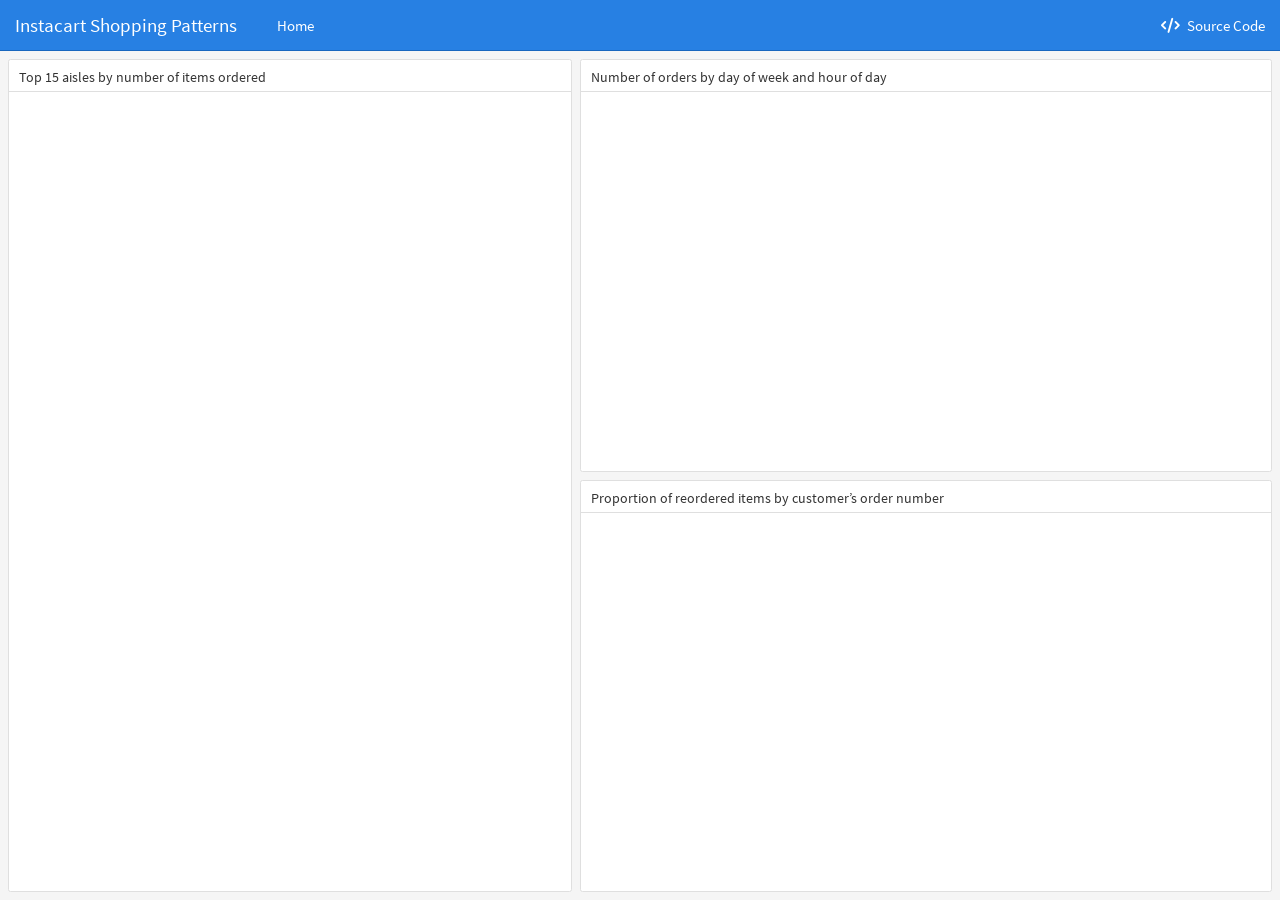
==== dashboard.html @ 1daf9a9b "Add dashboard skeleton and data preparation" ====
<!DOCTYPE html>
<html xmlns="http://www.w3.org/1999/xhtml">
<head>

<meta charset="utf-8">
<meta http-equiv="Content-Type" content="text/html; charset=utf-8" />
<meta name="generator" content="pandoc" />



<title>Instacart Shopping Patterns</title>

<meta property="og:title" content="Instacart Shopping Patterns" />

<meta name="viewport" content="width=device-width, initial-scale=1.0, maximum-scale=1.0, user-scalable=no" />

<link href="data:image/x-icon;" rel="icon" type="image/x-icon">


<script type="text/javascript">
window.FlexDashboardComponents = [];
</script>

<script id="flexdashboard-navbar" type="application/json">
[{"title":"Home","href":"index.html","align":"left"},{"title":"Source Code","icon":"fa-code","href":"source_embed","align":"right"}]
</script>
<script>// Pandoc 2.9 adds attributes on both header and div. We remove the former (to
// be compatible with the behavior of Pandoc < 2.8).
document.addEventListener('DOMContentLoaded', function(e) {
  var hs = document.querySelectorAll("div.section[class*='level'] > :first-child");
  var i, h, a;
  for (i = 0; i < hs.length; i++) {
    h = hs[i];
    if (!/^h[1-6]$/i.test(h.tagName)) continue;  // it should be a header h1-h6
    a = h.attributes;
    while (a.length > 0) h.removeAttribute(a[0].name);
  }
});
</script>
<script>/*! jQuery v3.6.0 | (c) OpenJS Foundation and other contributors | jquery.org/license */
!function(e,t){"use strict";"object"==typeof module&&"object"==typeof module.exports?module.exports=e.document?t(e,!0):function(e){if(!e.document)throw new Error("jQuery requires a window with a document");return t(e)}:t(e)}("undefined"!=typeof window?window:this,function(C,e){"use strict";var t=[],r=Object.getPrototypeOf,s=t.slice,g=t.flat?function(e){return t.flat.call(e)}:function(e){return t.concat.apply([],e)},u=t.push,i=t.indexOf,n={},o=n.toString,v=n.hasOwnProperty,a=v.toString,l=a.call(Object),y={},m=function(e){return"function"==typeof e&&"number"!=typeof e.nodeType&&"function"!=typeof e.item},x=function(e){return null!=e&&e===e.window},E=C.document,c={type:!0,src:!0,nonce:!0,noModule:!0};function b(e,t,n){var r,i,o=(n=n||E).createElement("script");if(o.text=e,t)for(r in c)(i=t[r]||t.getAttribute&&t.getAttribute(r))&&o.setAttribute(r,i);n.head.appendChild(o).parentNode.removeChild(o)}function w(e){return null==e?e+"":"object"==typeof e||"function"==typeof e?n[o.call(e)]||"object":typeof e}var f="3.6.0",S=function(e,t){return new S.fn.init(e,t)};function p(e){var t=!!e&&"length"in e&&e.length,n=w(e);return!m(e)&&!x(e)&&("array"===n||0===t||"number"==typeof t&&0<t&&t-1 in e)}S.fn=S.prototype={jquery:f,constructor:S,length:0,toArray:function(){return s.call(this)},get:function(e){return null==e?s.call(this):e<0?this[e+this.length]:this[e]},pushStack:function(e){var t=S.merge(this.constructor(),e);return t.prevObject=this,t},each:function(e){return S.each(this,e)},map:function(n){return this.pushStack(S.map(this,function(e,t){return n.call(e,t,e)}))},slice:function(){return this.pushStack(s.apply(this,arguments))},first:function(){return this.eq(0)},last:function(){return this.eq(-1)},even:function(){return this.pushStack(S.grep(this,function(e,t){return(t+1)%2}))},odd:function(){return this.pushStack(S.grep(this,function(e,t){return t%2}))},eq:function(e){var t=this.length,n=+e+(e<0?t:0);return this.pushStack(0<=n&&n<t?[this[n]]:[])},end:function(){return this.prevObject||this.constructor()},push:u,sort:t.sort,splice:t.splice},S.extend=S.fn.extend=function(){var e,t,n,r,i,o,a=arguments[0]||{},s=1,u=arguments.length,l=!1;for("boolean"==typeof a&&(l=a,a=arguments[s]||{},s++),"object"==typeof a||m(a)||(a={}),s===u&&(a=this,s--);s<u;s++)if(null!=(e=arguments[s]))for(t in e)r=e[t],"__proto__"!==t&&a!==r&&(l&&r&&(S.isPlainObject(r)||(i=Array.isArray(r)))?(n=a[t],o=i&&!Array.isArray(n)?[]:i||S.isPlainObject(n)?n:{},i=!1,a[t]=S.extend(l,o,r)):void 0!==r&&(a[t]=r));return a},S.extend({expando:"jQuery"+(f+Math.random()).replace(/\D/g,""),isReady:!0,error:function(e){throw new Error(e)},noop:function(){},isPlainObject:function(e){var t,n;return!(!e||"[object Object]"!==o.call(e))&&(!(t=r(e))||"function"==typeof(n=v.call(t,"constructor")&&t.constructor)&&a.call(n)===l)},isEmptyObject:function(e){var t;for(t in e)return!1;return!0},globalEval:function(e,t,n){b(e,{nonce:t&&t.nonce},n)},each:function(e,t){var n,r=0;if(p(e)){for(n=e.length;r<n;r++)if(!1===t.call(e[r],r,e[r]))break}else for(r in e)if(!1===t.call(e[r],r,e[r]))break;return e},makeArray:function(e,t){var n=t||[];return null!=e&&(p(Object(e))?S.merge(n,"string"==typeof e?[e]:e):u.call(n,e)),n},inArray:function(e,t,n){return null==t?-1:i.call(t,e,n)},merge:function(e,t){for(var n=+t.length,r=0,i=e.length;r<n;r++)e[i++]=t[r];return e.length=i,e},grep:function(e,t,n){for(var r=[],i=0,o=e.length,a=!n;i<o;i++)!t(e[i],i)!==a&&r.push(e[i]);return r},map:function(e,t,n){var r,i,o=0,a=[];if(p(e))for(r=e.length;o<r;o++)null!=(i=t(e[o],o,n))&&a.push(i);else for(o in e)null!=(i=t(e[o],o,n))&&a.push(i);return g(a)},guid:1,support:y}),"function"==typeof Symbol&&(S.fn[Symbol.iterator]=t[Symbol.iterator]),S.each("Boolean Number String Function Array Date RegExp Object Error Symbol".split(" "),function(e,t){n["[object "+t+"]"]=t.toLowerCase()});var d=function(n){var e,d,b,o,i,h,f,g,w,u,l,T,C,a,E,v,s,c,y,S="sizzle"+1*new Date,p=n.document,k=0,r=0,m=ue(),x=ue(),A=ue(),N=ue(),j=function(e,t){return e===t&&(l=!0),0},D={}.hasOwnProperty,t=[],q=t.pop,L=t.push,H=t.push,O=t.slice,P=function(e,t){for(var n=0,r=e.length;n<r;n++)if(e[n]===t)return n;return-1},R="checked|selected|async|autofocus|autoplay|controls|defer|disabled|hidden|ismap|loop|multiple|open|readonly|required|scoped",M="[\\x20\\t\\r\\n\\f]",I="(?:\\\\[\\da-fA-F]{1,6}"+M+"?|\\\\[^\\r\\n\\f]|[\\w-]|[^\0-\\x7f])+",W="\\["+M+"*("+I+")(?:"+M+"*([*^$|!~]?=)"+M+"*(?:'((?:\\\\.|[^\\\\'])*)'|\"((?:\\\\.|[^\\\\\"])*)\"|("+I+"))|)"+M+"*\\]",F=":("+I+")(?:\\((('((?:\\\\.|[^\\\\'])*)'|\"((?:\\\\.|[^\\\\\"])*)\")|((?:\\\\.|[^\\\\()[\\]]|"+W+")*)|.*)\\)|)",B=new RegExp(M+"+","g"),$=new RegExp("^"+M+"+|((?:^|[^\\\\])(?:\\\\.)*)"+M+"+$","g"),_=new RegExp("^"+M+"*,"+M+"*"),z=new RegExp("^"+M+"*([>+~]|"+M+")"+M+"*"),U=new RegExp(M+"|>"),X=new RegExp(F),V=new RegExp("^"+I+"$"),G={ID:new RegExp("^#("+I+")"),CLASS:new RegExp("^\\.("+I+")"),TAG:new RegExp("^("+I+"|[*])"),ATTR:new RegExp("^"+W),PSEUDO:new RegExp("^"+F),CHILD:new RegExp("^:(only|first|last|nth|nth-last)-(child|of-type)(?:\\("+M+"*(even|odd|(([+-]|)(\\d*)n|)"+M+"*(?:([+-]|)"+M+"*(\\d+)|))"+M+"*\\)|)","i"),bool:new RegExp("^(?:"+R+")$","i"),needsContext:new RegExp("^"+M+"*[>+~]|:(even|odd|eq|gt|lt|nth|first|last)(?:\\("+M+"*((?:-\\d)?\\d*)"+M+"*\\)|)(?=[^-]|$)","i")},Y=/HTML$/i,Q=/^(?:input|select|textarea|button)$/i,J=/^h\d$/i,K=/^[^{]+\{\s*\[native \w/,Z=/^(?:#([\w-]+)|(\w+)|\.([\w-]+))$/,ee=/[+~]/,te=new RegExp("\\\\[\\da-fA-F]{1,6}"+M+"?|\\\\([^\\r\\n\\f])","g"),ne=function(e,t){var n="0x"+e.slice(1)-65536;return t||(n<0?String.fromCharCode(n+65536):String.fromCharCode(n>>10|55296,1023&n|56320))},re=/([\0-\x1f\x7f]|^-?\d)|^-$|[^\0-\x1f\x7f-\uFFFF\w-]/g,ie=function(e,t){return t?"\0"===e?"\ufffd":e.slice(0,-1)+"\\"+e.charCodeAt(e.length-1).toString(16)+" ":"\\"+e},oe=function(){T()},ae=be(function(e){return!0===e.disabled&&"fieldset"===e.nodeName.toLowerCase()},{dir:"parentNode",next:"legend"});try{H.apply(t=O.call(p.childNodes),p.childNodes),t[p.childNodes.length].nodeType}catch(e){H={apply:t.length?function(e,t){L.apply(e,O.call(t))}:function(e,t){var n=e.length,r=0;while(e[n++]=t[r++]);e.length=n-1}}}function se(t,e,n,r){var i,o,a,s,u,l,c,f=e&&e.ownerDocument,p=e?e.nodeType:9;if(n=n||[],"string"!=typeof t||!t||1!==p&&9!==p&&11!==p)return n;if(!r&&(T(e),e=e||C,E)){if(11!==p&&(u=Z.exec(t)))if(i=u[1]){if(9===p){if(!(a=e.getElementById(i)))return n;if(a.id===i)return n.push(a),n}else if(f&&(a=f.getElementById(i))&&y(e,a)&&a.id===i)return n.push(a),n}else{if(u[2])return H.apply(n,e.getElementsByTagName(t)),n;if((i=u[3])&&d.getElementsByClassName&&e.getElementsByClassName)return H.apply(n,e.getElementsByClassName(i)),n}if(d.qsa&&!N[t+" "]&&(!v||!v.test(t))&&(1!==p||"object"!==e.nodeName.toLowerCase())){if(c=t,f=e,1===p&&(U.test(t)||z.test(t))){(f=ee.test(t)&&ye(e.parentNode)||e)===e&&d.scope||((s=e.getAttribute("id"))?s=s.replace(re,ie):e.setAttribute("id",s=S)),o=(l=h(t)).length;while(o--)l[o]=(s?"#"+s:":scope")+" "+xe(l[o]);c=l.join(",")}try{return H.apply(n,f.querySelectorAll(c)),n}catch(e){N(t,!0)}finally{s===S&&e.removeAttribute("id")}}}return g(t.replace($,"$1"),e,n,r)}function ue(){var r=[];return function e(t,n){return r.push(t+" ")>b.cacheLength&&delete e[r.shift()],e[t+" "]=n}}function le(e){return e[S]=!0,e}function ce(e){var t=C.createElement("fieldset");try{return!!e(t)}catch(e){return!1}finally{t.parentNode&&t.parentNode.removeChild(t),t=null}}function fe(e,t){var n=e.split("|"),r=n.length;while(r--)b.attrHandle[n[r]]=t}function pe(e,t){var n=t&&e,r=n&&1===e.nodeType&&1===t.nodeType&&e.sourceIndex-t.sourceIndex;if(r)return r;if(n)while(n=n.nextSibling)if(n===t)return-1;return e?1:-1}function de(t){return function(e){return"input"===e.nodeName.toLowerCase()&&e.type===t}}function he(n){return function(e){var t=e.nodeName.toLowerCase();return("input"===t||"button"===t)&&e.type===n}}function ge(t){return function(e){return"form"in e?e.parentNode&&!1===e.disabled?"label"in e?"label"in e.parentNode?e.parentNode.disabled===t:e.disabled===t:e.isDisabled===t||e.isDisabled!==!t&&ae(e)===t:e.disabled===t:"label"in e&&e.disabled===t}}function ve(a){return le(function(o){return o=+o,le(function(e,t){var n,r=a([],e.length,o),i=r.length;while(i--)e[n=r[i]]&&(e[n]=!(t[n]=e[n]))})})}function ye(e){return e&&"undefined"!=typeof e.getElementsByTagName&&e}for(e in d=se.support={},i=se.isXML=function(e){var t=e&&e.namespaceURI,n=e&&(e.ownerDocument||e).documentElement;return!Y.test(t||n&&n.nodeName||"HTML")},T=se.setDocument=function(e){var t,n,r=e?e.ownerDocument||e:p;return r!=C&&9===r.nodeType&&r.documentElement&&(a=(C=r).documentElement,E=!i(C),p!=C&&(n=C.defaultView)&&n.top!==n&&(n.addEventListener?n.addEventListener("unload",oe,!1):n.attachEvent&&n.attachEvent("onunload",oe)),d.scope=ce(function(e){return a.appendChild(e).appendChild(C.createElement("div")),"undefined"!=typeof e.querySelectorAll&&!e.querySelectorAll(":scope fieldset div").length}),d.attributes=ce(function(e){return e.className="i",!e.getAttribute("className")}),d.getElementsByTagName=ce(function(e){return e.appendChild(C.createComment("")),!e.getElementsByTagName("*").length}),d.getElementsByClassName=K.test(C.getElementsByClassName),d.getById=ce(function(e){return a.appendChild(e).id=S,!C.getElementsByName||!C.getElementsByName(S).length}),d.getById?(b.filter.ID=function(e){var t=e.replace(te,ne);return function(e){return e.getAttribute("id")===t}},b.find.ID=function(e,t){if("undefined"!=typeof t.getElementById&&E){var n=t.getElementById(e);return n?[n]:[]}}):(b.filter.ID=function(e){var n=e.replace(te,ne);return function(e){var t="undefined"!=typeof e.getAttributeNode&&e.getAttributeNode("id");return t&&t.value===n}},b.find.ID=function(e,t){if("undefined"!=typeof t.getElementById&&E){var n,r,i,o=t.getElementById(e);if(o){if((n=o.getAttributeNode("id"))&&n.value===e)return[o];i=t.getElementsByName(e),r=0;while(o=i[r++])if((n=o.getAttributeNode("id"))&&n.value===e)return[o]}return[]}}),b.find.TAG=d.getElementsByTagName?function(e,t){return"undefined"!=typeof t.getElementsByTagName?t.getElementsByTagName(e):d.qsa?t.querySelectorAll(e):void 0}:function(e,t){var n,r=[],i=0,o=t.getElementsByTagName(e);if("*"===e){while(n=o[i++])1===n.nodeType&&r.push(n);return r}return o},b.find.CLASS=d.getElementsByClassName&&function(e,t){if("undefined"!=typeof t.getElementsByClassName&&E)return t.getElementsByClassName(e)},s=[],v=[],(d.qsa=K.test(C.querySelectorAll))&&(ce(function(e){var t;a.appendChild(e).innerHTML="<a id='"+S+"'></a><select id='"+S+"-\r\\' msallowcapture=''><option selected=''></option></select>",e.querySelectorAll("[msallowcapture^='']").length&&v.push("[*^$]="+M+"*(?:''|\"\")"),e.querySelectorAll("[selected]").length||v.push("\\["+M+"*(?:value|"+R+")"),e.querySelectorAll("[id~="+S+"-]").length||v.push("~="),(t=C.createElement("input")).setAttribute("name",""),e.appendChild(t),e.querySelectorAll("[name='']").length||v.push("\\["+M+"*name"+M+"*="+M+"*(?:''|\"\")"),e.querySelectorAll(":checked").length||v.push(":checked"),e.querySelectorAll("a#"+S+"+*").length||v.push(".#.+[+~]"),e.querySelectorAll("\\\f"),v.push("[\\r\\n\\f]")}),ce(function(e){e.innerHTML="<a href='' disabled='disabled'></a><select disabled='disabled'><option/></select>";var t=C.createElement("input");t.setAttribute("type","hidden"),e.appendChild(t).setAttribute("name","D"),e.querySelectorAll("[name=d]").length&&v.push("name"+M+"*[*^$|!~]?="),2!==e.querySelectorAll(":enabled").length&&v.push(":enabled",":disabled"),a.appendChild(e).disabled=!0,2!==e.querySelectorAll(":disabled").length&&v.push(":enabled",":disabled"),e.querySelectorAll("*,:x"),v.push(",.*:")})),(d.matchesSelector=K.test(c=a.matches||a.webkitMatchesSelector||a.mozMatchesSelector||a.oMatchesSelector||a.msMatchesSelector))&&ce(function(e){d.disconnectedMatch=c.call(e,"*"),c.call(e,"[s!='']:x"),s.push("!=",F)}),v=v.length&&new RegExp(v.join("|")),s=s.length&&new RegExp(s.join("|")),t=K.test(a.compareDocumentPosition),y=t||K.test(a.contains)?function(e,t){var n=9===e.nodeType?e.documentElement:e,r=t&&t.parentNode;return e===r||!(!r||1!==r.nodeType||!(n.contains?n.contains(r):e.compareDocumentPosition&&16&e.compareDocumentPosition(r)))}:function(e,t){if(t)while(t=t.parentNode)if(t===e)return!0;return!1},j=t?function(e,t){if(e===t)return l=!0,0;var n=!e.compareDocumentPosition-!t.compareDocumentPosition;return n||(1&(n=(e.ownerDocument||e)==(t.ownerDocument||t)?e.compareDocumentPosition(t):1)||!d.sortDetached&&t.compareDocumentPosition(e)===n?e==C||e.ownerDocument==p&&y(p,e)?-1:t==C||t.ownerDocument==p&&y(p,t)?1:u?P(u,e)-P(u,t):0:4&n?-1:1)}:function(e,t){if(e===t)return l=!0,0;var n,r=0,i=e.parentNode,o=t.parentNode,a=[e],s=[t];if(!i||!o)return e==C?-1:t==C?1:i?-1:o?1:u?P(u,e)-P(u,t):0;if(i===o)return pe(e,t);n=e;while(n=n.parentNode)a.unshift(n);n=t;while(n=n.parentNode)s.unshift(n);while(a[r]===s[r])r++;return r?pe(a[r],s[r]):a[r]==p?-1:s[r]==p?1:0}),C},se.matches=function(e,t){return se(e,null,null,t)},se.matchesSelector=function(e,t){if(T(e),d.matchesSelector&&E&&!N[t+" "]&&(!s||!s.test(t))&&(!v||!v.test(t)))try{var n=c.call(e,t);if(n||d.disconnectedMatch||e.document&&11!==e.document.nodeType)return n}catch(e){N(t,!0)}return 0<se(t,C,null,[e]).length},se.contains=function(e,t){return(e.ownerDocument||e)!=C&&T(e),y(e,t)},se.attr=function(e,t){(e.ownerDocument||e)!=C&&T(e);var n=b.attrHandle[t.toLowerCase()],r=n&&D.call(b.attrHandle,t.toLowerCase())?n(e,t,!E):void 0;return void 0!==r?r:d.attributes||!E?e.getAttribute(t):(r=e.getAttributeNode(t))&&r.specified?r.value:null},se.escape=function(e){return(e+"").replace(re,ie)},se.error=function(e){throw new Error("Syntax error, unrecognized expression: "+e)},se.uniqueSort=function(e){var t,n=[],r=0,i=0;if(l=!d.detectDuplicates,u=!d.sortStable&&e.slice(0),e.sort(j),l){while(t=e[i++])t===e[i]&&(r=n.push(i));while(r--)e.splice(n[r],1)}return u=null,e},o=se.getText=function(e){var t,n="",r=0,i=e.nodeType;if(i){if(1===i||9===i||11===i){if("string"==typeof e.textContent)return e.textContent;for(e=e.firstChild;e;e=e.nextSibling)n+=o(e)}else if(3===i||4===i)return e.nodeValue}else while(t=e[r++])n+=o(t);return n},(b=se.selectors={cacheLength:50,createPseudo:le,match:G,attrHandle:{},find:{},relative:{">":{dir:"parentNode",first:!0}," ":{dir:"parentNode"},"+":{dir:"previousSibling",first:!0},"~":{dir:"previousSibling"}},preFilter:{ATTR:function(e){return e[1]=e[1].replace(te,ne),e[3]=(e[3]||e[4]||e[5]||"").replace(te,ne),"~="===e[2]&&(e[3]=" "+e[3]+" "),e.slice(0,4)},CHILD:function(e){return e[1]=e[1].toLowerCase(),"nth"===e[1].slice(0,3)?(e[3]||se.error(e[0]),e[4]=+(e[4]?e[5]+(e[6]||1):2*("even"===e[3]||"odd"===e[3])),e[5]=+(e[7]+e[8]||"odd"===e[3])):e[3]&&se.error(e[0]),e},PSEUDO:function(e){var t,n=!e[6]&&e[2];return G.CHILD.test(e[0])?null:(e[3]?e[2]=e[4]||e[5]||"":n&&X.test(n)&&(t=h(n,!0))&&(t=n.indexOf(")",n.length-t)-n.length)&&(e[0]=e[0].slice(0,t),e[2]=n.slice(0,t)),e.slice(0,3))}},filter:{TAG:function(e){var t=e.replace(te,ne).toLowerCase();return"*"===e?function(){return!0}:function(e){return e.nodeName&&e.nodeName.toLowerCase()===t}},CLASS:function(e){var t=m[e+" "];return t||(t=new RegExp("(^|"+M+")"+e+"("+M+"|$)"))&&m(e,function(e){return t.test("string"==typeof e.className&&e.className||"undefined"!=typeof e.getAttribute&&e.getAttribute("class")||"")})},ATTR:function(n,r,i){return function(e){var t=se.attr(e,n);return null==t?"!="===r:!r||(t+="","="===r?t===i:"!="===r?t!==i:"^="===r?i&&0===t.indexOf(i):"*="===r?i&&-1<t.indexOf(i):"$="===r?i&&t.slice(-i.length)===i:"~="===r?-1<(" "+t.replace(B," ")+" ").indexOf(i):"|="===r&&(t===i||t.slice(0,i.length+1)===i+"-"))}},CHILD:function(h,e,t,g,v){var y="nth"!==h.slice(0,3),m="last"!==h.slice(-4),x="of-type"===e;return 1===g&&0===v?function(e){return!!e.parentNode}:function(e,t,n){var r,i,o,a,s,u,l=y!==m?"nextSibling":"previousSibling",c=e.parentNode,f=x&&e.nodeName.toLowerCase(),p=!n&&!x,d=!1;if(c){if(y){while(l){a=e;while(a=a[l])if(x?a.nodeName.toLowerCase()===f:1===a.nodeType)return!1;u=l="only"===h&&!u&&"nextSibling"}return!0}if(u=[m?c.firstChild:c.lastChild],m&&p){d=(s=(r=(i=(o=(a=c)[S]||(a[S]={}))[a.uniqueID]||(o[a.uniqueID]={}))[h]||[])[0]===k&&r[1])&&r[2],a=s&&c.childNodes[s];while(a=++s&&a&&a[l]||(d=s=0)||u.pop())if(1===a.nodeType&&++d&&a===e){i[h]=[k,s,d];break}}else if(p&&(d=s=(r=(i=(o=(a=e)[S]||(a[S]={}))[a.uniqueID]||(o[a.uniqueID]={}))[h]||[])[0]===k&&r[1]),!1===d)while(a=++s&&a&&a[l]||(d=s=0)||u.pop())if((x?a.nodeName.toLowerCase()===f:1===a.nodeType)&&++d&&(p&&((i=(o=a[S]||(a[S]={}))[a.uniqueID]||(o[a.uniqueID]={}))[h]=[k,d]),a===e))break;return(d-=v)===g||d%g==0&&0<=d/g}}},PSEUDO:function(e,o){var t,a=b.pseudos[e]||b.setFilters[e.toLowerCase()]||se.error("unsupported pseudo: "+e);return a[S]?a(o):1<a.length?(t=[e,e,"",o],b.setFilters.hasOwnProperty(e.toLowerCase())?le(function(e,t){var n,r=a(e,o),i=r.length;while(i--)e[n=P(e,r[i])]=!(t[n]=r[i])}):function(e){return a(e,0,t)}):a}},pseudos:{not:le(function(e){var r=[],i=[],s=f(e.replace($,"$1"));return s[S]?le(function(e,t,n,r){var i,o=s(e,null,r,[]),a=e.length;while(a--)(i=o[a])&&(e[a]=!(t[a]=i))}):function(e,t,n){return r[0]=e,s(r,null,n,i),r[0]=null,!i.pop()}}),has:le(function(t){return function(e){return 0<se(t,e).length}}),contains:le(function(t){return t=t.replace(te,ne),function(e){return-1<(e.textContent||o(e)).indexOf(t)}}),lang:le(function(n){return V.test(n||"")||se.error("unsupported lang: "+n),n=n.replace(te,ne).toLowerCase(),function(e){var t;do{if(t=E?e.lang:e.getAttribute("xml:lang")||e.getAttribute("lang"))return(t=t.toLowerCase())===n||0===t.indexOf(n+"-")}while((e=e.parentNode)&&1===e.nodeType);return!1}}),target:function(e){var t=n.location&&n.location.hash;return t&&t.slice(1)===e.id},root:function(e){return e===a},focus:function(e){return e===C.activeElement&&(!C.hasFocus||C.hasFocus())&&!!(e.type||e.href||~e.tabIndex)},enabled:ge(!1),disabled:ge(!0),checked:function(e){var t=e.nodeName.toLowerCase();return"input"===t&&!!e.checked||"option"===t&&!!e.selected},selected:function(e){return e.parentNode&&e.parentNode.selectedIndex,!0===e.selected},empty:function(e){for(e=e.firstChild;e;e=e.nextSibling)if(e.nodeType<6)return!1;return!0},parent:function(e){return!b.pseudos.empty(e)},header:function(e){return J.test(e.nodeName)},input:function(e){return Q.test(e.nodeName)},button:function(e){var t=e.nodeName.toLowerCase();return"input"===t&&"button"===e.type||"button"===t},text:function(e){var t;return"input"===e.nodeName.toLowerCase()&&"text"===e.type&&(null==(t=e.getAttribute("type"))||"text"===t.toLowerCase())},first:ve(function(){return[0]}),last:ve(function(e,t){return[t-1]}),eq:ve(function(e,t,n){return[n<0?n+t:n]}),even:ve(function(e,t){for(var n=0;n<t;n+=2)e.push(n);return e}),odd:ve(function(e,t){for(var n=1;n<t;n+=2)e.push(n);return e}),lt:ve(function(e,t,n){for(var r=n<0?n+t:t<n?t:n;0<=--r;)e.push(r);return e}),gt:ve(function(e,t,n){for(var r=n<0?n+t:n;++r<t;)e.push(r);return e})}}).pseudos.nth=b.pseudos.eq,{radio:!0,checkbox:!0,file:!0,password:!0,image:!0})b.pseudos[e]=de(e);for(e in{submit:!0,reset:!0})b.pseudos[e]=he(e);function me(){}function xe(e){for(var t=0,n=e.length,r="";t<n;t++)r+=e[t].value;return r}function be(s,e,t){var u=e.dir,l=e.next,c=l||u,f=t&&"parentNode"===c,p=r++;return e.first?function(e,t,n){while(e=e[u])if(1===e.nodeType||f)return s(e,t,n);return!1}:function(e,t,n){var r,i,o,a=[k,p];if(n){while(e=e[u])if((1===e.nodeType||f)&&s(e,t,n))return!0}else while(e=e[u])if(1===e.nodeType||f)if(i=(o=e[S]||(e[S]={}))[e.uniqueID]||(o[e.uniqueID]={}),l&&l===e.nodeName.toLowerCase())e=e[u]||e;else{if((r=i[c])&&r[0]===k&&r[1]===p)return a[2]=r[2];if((i[c]=a)[2]=s(e,t,n))return!0}return!1}}function we(i){return 1<i.length?function(e,t,n){var r=i.length;while(r--)if(!i[r](e,t,n))return!1;return!0}:i[0]}function Te(e,t,n,r,i){for(var o,a=[],s=0,u=e.length,l=null!=t;s<u;s++)(o=e[s])&&(n&&!n(o,r,i)||(a.push(o),l&&t.push(s)));return a}function Ce(d,h,g,v,y,e){return v&&!v[S]&&(v=Ce(v)),y&&!y[S]&&(y=Ce(y,e)),le(function(e,t,n,r){var i,o,a,s=[],u=[],l=t.length,c=e||function(e,t,n){for(var r=0,i=t.length;r<i;r++)se(e,t[r],n);return n}(h||"*",n.nodeType?[n]:n,[]),f=!d||!e&&h?c:Te(c,s,d,n,r),p=g?y||(e?d:l||v)?[]:t:f;if(g&&g(f,p,n,r),v){i=Te(p,u),v(i,[],n,r),o=i.length;while(o--)(a=i[o])&&(p[u[o]]=!(f[u[o]]=a))}if(e){if(y||d){if(y){i=[],o=p.length;while(o--)(a=p[o])&&i.push(f[o]=a);y(null,p=[],i,r)}o=p.length;while(o--)(a=p[o])&&-1<(i=y?P(e,a):s[o])&&(e[i]=!(t[i]=a))}}else p=Te(p===t?p.splice(l,p.length):p),y?y(null,t,p,r):H.apply(t,p)})}function Ee(e){for(var i,t,n,r=e.length,o=b.relative[e[0].type],a=o||b.relative[" "],s=o?1:0,u=be(function(e){return e===i},a,!0),l=be(function(e){return-1<P(i,e)},a,!0),c=[function(e,t,n){var r=!o&&(n||t!==w)||((i=t).nodeType?u(e,t,n):l(e,t,n));return i=null,r}];s<r;s++)if(t=b.relative[e[s].type])c=[be(we(c),t)];else{if((t=b.filter[e[s].type].apply(null,e[s].matches))[S]){for(n=++s;n<r;n++)if(b.relative[e[n].type])break;return Ce(1<s&&we(c),1<s&&xe(e.slice(0,s-1).concat({value:" "===e[s-2].type?"*":""})).replace($,"$1"),t,s<n&&Ee(e.slice(s,n)),n<r&&Ee(e=e.slice(n)),n<r&&xe(e))}c.push(t)}return we(c)}return me.prototype=b.filters=b.pseudos,b.setFilters=new me,h=se.tokenize=function(e,t){var n,r,i,o,a,s,u,l=x[e+" "];if(l)return t?0:l.slice(0);a=e,s=[],u=b.preFilter;while(a){for(o in n&&!(r=_.exec(a))||(r&&(a=a.slice(r[0].length)||a),s.push(i=[])),n=!1,(r=z.exec(a))&&(n=r.shift(),i.push({value:n,type:r[0].replace($," ")}),a=a.slice(n.length)),b.filter)!(r=G[o].exec(a))||u[o]&&!(r=u[o](r))||(n=r.shift(),i.push({value:n,type:o,matches:r}),a=a.slice(n.length));if(!n)break}return t?a.length:a?se.error(e):x(e,s).slice(0)},f=se.compile=function(e,t){var n,v,y,m,x,r,i=[],o=[],a=A[e+" "];if(!a){t||(t=h(e)),n=t.length;while(n--)(a=Ee(t[n]))[S]?i.push(a):o.push(a);(a=A(e,(v=o,m=0<(y=i).length,x=0<v.length,r=function(e,t,n,r,i){var o,a,s,u=0,l="0",c=e&&[],f=[],p=w,d=e||x&&b.find.TAG("*",i),h=k+=null==p?1:Math.random()||.1,g=d.length;for(i&&(w=t==C||t||i);l!==g&&null!=(o=d[l]);l++){if(x&&o){a=0,t||o.ownerDocument==C||(T(o),n=!E);while(s=v[a++])if(s(o,t||C,n)){r.push(o);break}i&&(k=h)}m&&((o=!s&&o)&&u--,e&&c.push(o))}if(u+=l,m&&l!==u){a=0;while(s=y[a++])s(c,f,t,n);if(e){if(0<u)while(l--)c[l]||f[l]||(f[l]=q.call(r));f=Te(f)}H.apply(r,f),i&&!e&&0<f.length&&1<u+y.length&&se.uniqueSort(r)}return i&&(k=h,w=p),c},m?le(r):r))).selector=e}return a},g=se.select=function(e,t,n,r){var i,o,a,s,u,l="function"==typeof e&&e,c=!r&&h(e=l.selector||e);if(n=n||[],1===c.length){if(2<(o=c[0]=c[0].slice(0)).length&&"ID"===(a=o[0]).type&&9===t.nodeType&&E&&b.relative[o[1].type]){if(!(t=(b.find.ID(a.matches[0].replace(te,ne),t)||[])[0]))return n;l&&(t=t.parentNode),e=e.slice(o.shift().value.length)}i=G.needsContext.test(e)?0:o.length;while(i--){if(a=o[i],b.relative[s=a.type])break;if((u=b.find[s])&&(r=u(a.matches[0].replace(te,ne),ee.test(o[0].type)&&ye(t.parentNode)||t))){if(o.splice(i,1),!(e=r.length&&xe(o)))return H.apply(n,r),n;break}}}return(l||f(e,c))(r,t,!E,n,!t||ee.test(e)&&ye(t.parentNode)||t),n},d.sortStable=S.split("").sort(j).join("")===S,d.detectDuplicates=!!l,T(),d.sortDetached=ce(function(e){return 1&e.compareDocumentPosition(C.createElement("fieldset"))}),ce(function(e){return e.innerHTML="<a href='#'></a>","#"===e.firstChild.getAttribute("href")})||fe("type|href|height|width",function(e,t,n){if(!n)return e.getAttribute(t,"type"===t.toLowerCase()?1:2)}),d.attributes&&ce(function(e){return e.innerHTML="<input/>",e.firstChild.setAttribute("value",""),""===e.firstChild.getAttribute("value")})||fe("value",function(e,t,n){if(!n&&"input"===e.nodeName.toLowerCase())return e.defaultValue}),ce(function(e){return null==e.getAttribute("disabled")})||fe(R,function(e,t,n){var r;if(!n)return!0===e[t]?t.toLowerCase():(r=e.getAttributeNode(t))&&r.specified?r.value:null}),se}(C);S.find=d,S.expr=d.selectors,S.expr[":"]=S.expr.pseudos,S.uniqueSort=S.unique=d.uniqueSort,S.text=d.getText,S.isXMLDoc=d.isXML,S.contains=d.contains,S.escapeSelector=d.escape;var h=function(e,t,n){var r=[],i=void 0!==n;while((e=e[t])&&9!==e.nodeType)if(1===e.nodeType){if(i&&S(e).is(n))break;r.push(e)}return r},T=function(e,t){for(var n=[];e;e=e.nextSibling)1===e.nodeType&&e!==t&&n.push(e);return n},k=S.expr.match.needsContext;function A(e,t){return e.nodeName&&e.nodeName.toLowerCase()===t.toLowerCase()}var N=/^<([a-z][^\/\0>:\x20\t\r\n\f]*)[\x20\t\r\n\f]*\/?>(?:<\/\1>|)$/i;function j(e,n,r){return m(n)?S.grep(e,function(e,t){return!!n.call(e,t,e)!==r}):n.nodeType?S.grep(e,function(e){return e===n!==r}):"string"!=typeof n?S.grep(e,function(e){return-1<i.call(n,e)!==r}):S.filter(n,e,r)}S.filter=function(e,t,n){var r=t[0];return n&&(e=":not("+e+")"),1===t.length&&1===r.nodeType?S.find.matchesSelector(r,e)?[r]:[]:S.find.matches(e,S.grep(t,function(e){return 1===e.nodeType}))},S.fn.extend({find:function(e){var t,n,r=this.length,i=this;if("string"!=typeof e)return this.pushStack(S(e).filter(function(){for(t=0;t<r;t++)if(S.contains(i[t],this))return!0}));for(n=this.pushStack([]),t=0;t<r;t++)S.find(e,i[t],n);return 1<r?S.uniqueSort(n):n},filter:function(e){return this.pushStack(j(this,e||[],!1))},not:function(e){return this.pushStack(j(this,e||[],!0))},is:function(e){return!!j(this,"string"==typeof e&&k.test(e)?S(e):e||[],!1).length}});var D,q=/^(?:\s*(<[\w\W]+>)[^>]*|#([\w-]+))$/;(S.fn.init=function(e,t,n){var r,i;if(!e)return this;if(n=n||D,"string"==typeof e){if(!(r="<"===e[0]&&">"===e[e.length-1]&&3<=e.length?[null,e,null]:q.exec(e))||!r[1]&&t)return!t||t.jquery?(t||n).find(e):this.constructor(t).find(e);if(r[1]){if(t=t instanceof S?t[0]:t,S.merge(this,S.parseHTML(r[1],t&&t.nodeType?t.ownerDocument||t:E,!0)),N.test(r[1])&&S.isPlainObject(t))for(r in t)m(this[r])?this[r](t[r]):this.attr(r,t[r]);return this}return(i=E.getElementById(r[2]))&&(this[0]=i,this.length=1),this}return e.nodeType?(this[0]=e,this.length=1,this):m(e)?void 0!==n.ready?n.ready(e):e(S):S.makeArray(e,this)}).prototype=S.fn,D=S(E);var L=/^(?:parents|prev(?:Until|All))/,H={children:!0,contents:!0,next:!0,prev:!0};function O(e,t){while((e=e[t])&&1!==e.nodeType);return e}S.fn.extend({has:function(e){var t=S(e,this),n=t.length;return this.filter(function(){for(var e=0;e<n;e++)if(S.contains(this,t[e]))return!0})},closest:function(e,t){var n,r=0,i=this.length,o=[],a="string"!=typeof e&&S(e);if(!k.test(e))for(;r<i;r++)for(n=this[r];n&&n!==t;n=n.parentNode)if(n.nodeType<11&&(a?-1<a.index(n):1===n.nodeType&&S.find.matchesSelector(n,e))){o.push(n);break}return this.pushStack(1<o.length?S.uniqueSort(o):o)},index:function(e){return e?"string"==typeof e?i.call(S(e),this[0]):i.call(this,e.jquery?e[0]:e):this[0]&&this[0].parentNode?this.first().prevAll().length:-1},add:function(e,t){return this.pushStack(S.uniqueSort(S.merge(this.get(),S(e,t))))},addBack:function(e){return this.add(null==e?this.prevObject:this.prevObject.filter(e))}}),S.each({parent:function(e){var t=e.parentNode;return t&&11!==t.nodeType?t:null},parents:function(e){return h(e,"parentNode")},parentsUntil:function(e,t,n){return h(e,"parentNode",n)},next:function(e){return O(e,"nextSibling")},prev:function(e){return O(e,"previousSibling")},nextAll:function(e){return h(e,"nextSibling")},prevAll:function(e){return h(e,"previousSibling")},nextUntil:function(e,t,n){return h(e,"nextSibling",n)},prevUntil:function(e,t,n){return h(e,"previousSibling",n)},siblings:function(e){return T((e.parentNode||{}).firstChild,e)},children:function(e){return T(e.firstChild)},contents:function(e){return null!=e.contentDocument&&r(e.contentDocument)?e.contentDocument:(A(e,"template")&&(e=e.content||e),S.merge([],e.childNodes))}},function(r,i){S.fn[r]=function(e,t){var n=S.map(this,i,e);return"Until"!==r.slice(-5)&&(t=e),t&&"string"==typeof t&&(n=S.filter(t,n)),1<this.length&&(H[r]||S.uniqueSort(n),L.test(r)&&n.reverse()),this.pushStack(n)}});var P=/[^\x20\t\r\n\f]+/g;function R(e){return e}function M(e){throw e}function I(e,t,n,r){var i;try{e&&m(i=e.promise)?i.call(e).done(t).fail(n):e&&m(i=e.then)?i.call(e,t,n):t.apply(void 0,[e].slice(r))}catch(e){n.apply(void 0,[e])}}S.Callbacks=function(r){var e,n;r="string"==typeof r?(e=r,n={},S.each(e.match(P)||[],function(e,t){n[t]=!0}),n):S.extend({},r);var i,t,o,a,s=[],u=[],l=-1,c=function(){for(a=a||r.once,o=i=!0;u.length;l=-1){t=u.shift();while(++l<s.length)!1===s[l].apply(t[0],t[1])&&r.stopOnFalse&&(l=s.length,t=!1)}r.memory||(t=!1),i=!1,a&&(s=t?[]:"")},f={add:function(){return s&&(t&&!i&&(l=s.length-1,u.push(t)),function n(e){S.each(e,function(e,t){m(t)?r.unique&&f.has(t)||s.push(t):t&&t.length&&"string"!==w(t)&&n(t)})}(arguments),t&&!i&&c()),this},remove:function(){return S.each(arguments,function(e,t){var n;while(-1<(n=S.inArray(t,s,n)))s.splice(n,1),n<=l&&l--}),this},has:function(e){return e?-1<S.inArray(e,s):0<s.length},empty:function(){return s&&(s=[]),this},disable:function(){return a=u=[],s=t="",this},disabled:function(){return!s},lock:function(){return a=u=[],t||i||(s=t=""),this},locked:function(){return!!a},fireWith:function(e,t){return a||(t=[e,(t=t||[]).slice?t.slice():t],u.push(t),i||c()),this},fire:function(){return f.fireWith(this,arguments),this},fired:function(){return!!o}};return f},S.extend({Deferred:function(e){var o=[["notify","progress",S.Callbacks("memory"),S.Callbacks("memory"),2],["resolve","done",S.Callbacks("once memory"),S.Callbacks("once memory"),0,"resolved"],["reject","fail",S.Callbacks("once memory"),S.Callbacks("once memory"),1,"rejected"]],i="pending",a={state:function(){return i},always:function(){return s.done(arguments).fail(arguments),this},"catch":function(e){return a.then(null,e)},pipe:function(){var i=arguments;return S.Deferred(function(r){S.each(o,function(e,t){var n=m(i[t[4]])&&i[t[4]];s[t[1]](function(){var e=n&&n.apply(this,arguments);e&&m(e.promise)?e.promise().progress(r.notify).done(r.resolve).fail(r.reject):r[t[0]+"With"](this,n?[e]:arguments)})}),i=null}).promise()},then:function(t,n,r){var u=0;function l(i,o,a,s){return function(){var n=this,r=arguments,e=function(){var e,t;if(!(i<u)){if((e=a.apply(n,r))===o.promise())throw new TypeError("Thenable self-resolution");t=e&&("object"==typeof e||"function"==typeof e)&&e.then,m(t)?s?t.call(e,l(u,o,R,s),l(u,o,M,s)):(u++,t.call(e,l(u,o,R,s),l(u,o,M,s),l(u,o,R,o.notifyWith))):(a!==R&&(n=void 0,r=[e]),(s||o.resolveWith)(n,r))}},t=s?e:function(){try{e()}catch(e){S.Deferred.exceptionHook&&S.Deferred.exceptionHook(e,t.stackTrace),u<=i+1&&(a!==M&&(n=void 0,r=[e]),o.rejectWith(n,r))}};i?t():(S.Deferred.getStackHook&&(t.stackTrace=S.Deferred.getStackHook()),C.setTimeout(t))}}return S.Deferred(function(e){o[0][3].add(l(0,e,m(r)?r:R,e.notifyWith)),o[1][3].add(l(0,e,m(t)?t:R)),o[2][3].add(l(0,e,m(n)?n:M))}).promise()},promise:function(e){return null!=e?S.extend(e,a):a}},s={};return S.each(o,function(e,t){var n=t[2],r=t[5];a[t[1]]=n.add,r&&n.add(function(){i=r},o[3-e][2].disable,o[3-e][3].disable,o[0][2].lock,o[0][3].lock),n.add(t[3].fire),s[t[0]]=function(){return s[t[0]+"With"](this===s?void 0:this,arguments),this},s[t[0]+"With"]=n.fireWith}),a.promise(s),e&&e.call(s,s),s},when:function(e){var n=arguments.length,t=n,r=Array(t),i=s.call(arguments),o=S.Deferred(),a=function(t){return function(e){r[t]=this,i[t]=1<arguments.length?s.call(arguments):e,--n||o.resolveWith(r,i)}};if(n<=1&&(I(e,o.done(a(t)).resolve,o.reject,!n),"pending"===o.state()||m(i[t]&&i[t].then)))return o.then();while(t--)I(i[t],a(t),o.reject);return o.promise()}});var W=/^(Eval|Internal|Range|Reference|Syntax|Type|URI)Error$/;S.Deferred.exceptionHook=function(e,t){C.console&&C.console.warn&&e&&W.test(e.name)&&C.console.warn("jQuery.Deferred exception: "+e.message,e.stack,t)},S.readyException=function(e){C.setTimeout(function(){throw e})};var F=S.Deferred();function B(){E.removeEventListener("DOMContentLoaded",B),C.removeEventListener("load",B),S.ready()}S.fn.ready=function(e){return F.then(e)["catch"](function(e){S.readyException(e)}),this},S.extend({isReady:!1,readyWait:1,ready:function(e){(!0===e?--S.readyWait:S.isReady)||(S.isReady=!0)!==e&&0<--S.readyWait||F.resolveWith(E,[S])}}),S.ready.then=F.then,"complete"===E.readyState||"loading"!==E.readyState&&!E.documentElement.doScroll?C.setTimeout(S.ready):(E.addEventListener("DOMContentLoaded",B),C.addEventListener("load",B));var $=function(e,t,n,r,i,o,a){var s=0,u=e.length,l=null==n;if("object"===w(n))for(s in i=!0,n)$(e,t,s,n[s],!0,o,a);else if(void 0!==r&&(i=!0,m(r)||(a=!0),l&&(a?(t.call(e,r),t=null):(l=t,t=function(e,t,n){return l.call(S(e),n)})),t))for(;s<u;s++)t(e[s],n,a?r:r.call(e[s],s,t(e[s],n)));return i?e:l?t.call(e):u?t(e[0],n):o},_=/^-ms-/,z=/-([a-z])/g;function U(e,t){return t.toUpperCase()}function X(e){return e.replace(_,"ms-").replace(z,U)}var V=function(e){return 1===e.nodeType||9===e.nodeType||!+e.nodeType};function G(){this.expando=S.expando+G.uid++}G.uid=1,G.prototype={cache:function(e){var t=e[this.expando];return t||(t={},V(e)&&(e.nodeType?e[this.expando]=t:Object.defineProperty(e,this.expando,{value:t,configurable:!0}))),t},set:function(e,t,n){var r,i=this.cache(e);if("string"==typeof t)i[X(t)]=n;else for(r in t)i[X(r)]=t[r];return i},get:function(e,t){return void 0===t?this.cache(e):e[this.expando]&&e[this.expando][X(t)]},access:function(e,t,n){return void 0===t||t&&"string"==typeof t&&void 0===n?this.get(e,t):(this.set(e,t,n),void 0!==n?n:t)},remove:function(e,t){var n,r=e[this.expando];if(void 0!==r){if(void 0!==t){n=(t=Array.isArray(t)?t.map(X):(t=X(t))in r?[t]:t.match(P)||[]).length;while(n--)delete r[t[n]]}(void 0===t||S.isEmptyObject(r))&&(e.nodeType?e[this.expando]=void 0:delete e[this.expando])}},hasData:function(e){var t=e[this.expando];return void 0!==t&&!S.isEmptyObject(t)}};var Y=new G,Q=new G,J=/^(?:\{[\w\W]*\}|\[[\w\W]*\])$/,K=/[A-Z]/g;function Z(e,t,n){var r,i;if(void 0===n&&1===e.nodeType)if(r="data-"+t.replace(K,"-$&").toLowerCase(),"string"==typeof(n=e.getAttribute(r))){try{n="true"===(i=n)||"false"!==i&&("null"===i?null:i===+i+""?+i:J.test(i)?JSON.parse(i):i)}catch(e){}Q.set(e,t,n)}else n=void 0;return n}S.extend({hasData:function(e){return Q.hasData(e)||Y.hasData(e)},data:function(e,t,n){return Q.access(e,t,n)},removeData:function(e,t){Q.remove(e,t)},_data:function(e,t,n){return Y.access(e,t,n)},_removeData:function(e,t){Y.remove(e,t)}}),S.fn.extend({data:function(n,e){var t,r,i,o=this[0],a=o&&o.attributes;if(void 0===n){if(this.length&&(i=Q.get(o),1===o.nodeType&&!Y.get(o,"hasDataAttrs"))){t=a.length;while(t--)a[t]&&0===(r=a[t].name).indexOf("data-")&&(r=X(r.slice(5)),Z(o,r,i[r]));Y.set(o,"hasDataAttrs",!0)}return i}return"object"==typeof n?this.each(function(){Q.set(this,n)}):$(this,function(e){var t;if(o&&void 0===e)return void 0!==(t=Q.get(o,n))?t:void 0!==(t=Z(o,n))?t:void 0;this.each(function(){Q.set(this,n,e)})},null,e,1<arguments.length,null,!0)},removeData:function(e){return this.each(function(){Q.remove(this,e)})}}),S.extend({queue:function(e,t,n){var r;if(e)return t=(t||"fx")+"queue",r=Y.get(e,t),n&&(!r||Array.isArray(n)?r=Y.access(e,t,S.makeArray(n)):r.push(n)),r||[]},dequeue:function(e,t){t=t||"fx";var n=S.queue(e,t),r=n.length,i=n.shift(),o=S._queueHooks(e,t);"inprogress"===i&&(i=n.shift(),r--),i&&("fx"===t&&n.unshift("inprogress"),delete o.stop,i.call(e,function(){S.dequeue(e,t)},o)),!r&&o&&o.empty.fire()},_queueHooks:function(e,t){var n=t+"queueHooks";return Y.get(e,n)||Y.access(e,n,{empty:S.Callbacks("once memory").add(function(){Y.remove(e,[t+"queue",n])})})}}),S.fn.extend({queue:function(t,n){var e=2;return"string"!=typeof t&&(n=t,t="fx",e--),arguments.length<e?S.queue(this[0],t):void 0===n?this:this.each(function(){var e=S.queue(this,t,n);S._queueHooks(this,t),"fx"===t&&"inprogress"!==e[0]&&S.dequeue(this,t)})},dequeue:function(e){return this.each(function(){S.dequeue(this,e)})},clearQueue:function(e){return this.queue(e||"fx",[])},promise:function(e,t){var n,r=1,i=S.Deferred(),o=this,a=this.length,s=function(){--r||i.resolveWith(o,[o])};"string"!=typeof e&&(t=e,e=void 0),e=e||"fx";while(a--)(n=Y.get(o[a],e+"queueHooks"))&&n.empty&&(r++,n.empty.add(s));return s(),i.promise(t)}});var ee=/[+-]?(?:\d*\.|)\d+(?:[eE][+-]?\d+|)/.source,te=new RegExp("^(?:([+-])=|)("+ee+")([a-z%]*)$","i"),ne=["Top","Right","Bottom","Left"],re=E.documentElement,ie=function(e){return S.contains(e.ownerDocument,e)},oe={composed:!0};re.getRootNode&&(ie=function(e){return S.contains(e.ownerDocument,e)||e.getRootNode(oe)===e.ownerDocument});var ae=function(e,t){return"none"===(e=t||e).style.display||""===e.style.display&&ie(e)&&"none"===S.css(e,"display")};function se(e,t,n,r){var i,o,a=20,s=r?function(){return r.cur()}:function(){return S.css(e,t,"")},u=s(),l=n&&n[3]||(S.cssNumber[t]?"":"px"),c=e.nodeType&&(S.cssNumber[t]||"px"!==l&&+u)&&te.exec(S.css(e,t));if(c&&c[3]!==l){u/=2,l=l||c[3],c=+u||1;while(a--)S.style(e,t,c+l),(1-o)*(1-(o=s()/u||.5))<=0&&(a=0),c/=o;c*=2,S.style(e,t,c+l),n=n||[]}return n&&(c=+c||+u||0,i=n[1]?c+(n[1]+1)*n[2]:+n[2],r&&(r.unit=l,r.start=c,r.end=i)),i}var ue={};function le(e,t){for(var n,r,i,o,a,s,u,l=[],c=0,f=e.length;c<f;c++)(r=e[c]).style&&(n=r.style.display,t?("none"===n&&(l[c]=Y.get(r,"display")||null,l[c]||(r.style.display="")),""===r.style.display&&ae(r)&&(l[c]=(u=a=o=void 0,a=(i=r).ownerDocument,s=i.nodeName,(u=ue[s])||(o=a.body.appendChild(a.createElement(s)),u=S.css(o,"display"),o.parentNode.removeChild(o),"none"===u&&(u="block"),ue[s]=u)))):"none"!==n&&(l[c]="none",Y.set(r,"display",n)));for(c=0;c<f;c++)null!=l[c]&&(e[c].style.display=l[c]);return e}S.fn.extend({show:function(){return le(this,!0)},hide:function(){return le(this)},toggle:function(e){return"boolean"==typeof e?e?this.show():this.hide():this.each(function(){ae(this)?S(this).show():S(this).hide()})}});var ce,fe,pe=/^(?:checkbox|radio)$/i,de=/<([a-z][^\/\0>\x20\t\r\n\f]*)/i,he=/^$|^module$|\/(?:java|ecma)script/i;ce=E.createDocumentFragment().appendChild(E.createElement("div")),(fe=E.createElement("input")).setAttribute("type","radio"),fe.setAttribute("checked","checked"),fe.setAttribute("name","t"),ce.appendChild(fe),y.checkClone=ce.cloneNode(!0).cloneNode(!0).lastChild.checked,ce.innerHTML="<textarea>x</textarea>",y.noCloneChecked=!!ce.cloneNode(!0).lastChild.defaultValue,ce.innerHTML="<option></option>",y.option=!!ce.lastChild;var ge={thead:[1,"<table>","</table>"],col:[2,"<table><colgroup>","</colgroup></table>"],tr:[2,"<table><tbody>","</tbody></table>"],td:[3,"<table><tbody><tr>","</tr></tbody></table>"],_default:[0,"",""]};function ve(e,t){var n;return n="undefined"!=typeof e.getElementsByTagName?e.getElementsByTagName(t||"*"):"undefined"!=typeof e.querySelectorAll?e.querySelectorAll(t||"*"):[],void 0===t||t&&A(e,t)?S.merge([e],n):n}function ye(e,t){for(var n=0,r=e.length;n<r;n++)Y.set(e[n],"globalEval",!t||Y.get(t[n],"globalEval"))}ge.tbody=ge.tfoot=ge.colgroup=ge.caption=ge.thead,ge.th=ge.td,y.option||(ge.optgroup=ge.option=[1,"<select multiple='multiple'>","</select>"]);var me=/<|&#?\w+;/;function xe(e,t,n,r,i){for(var o,a,s,u,l,c,f=t.createDocumentFragment(),p=[],d=0,h=e.length;d<h;d++)if((o=e[d])||0===o)if("object"===w(o))S.merge(p,o.nodeType?[o]:o);else if(me.test(o)){a=a||f.appendChild(t.createElement("div")),s=(de.exec(o)||["",""])[1].toLowerCase(),u=ge[s]||ge._default,a.innerHTML=u[1]+S.htmlPrefilter(o)+u[2],c=u[0];while(c--)a=a.lastChild;S.merge(p,a.childNodes),(a=f.firstChild).textContent=""}else p.push(t.createTextNode(o));f.textContent="",d=0;while(o=p[d++])if(r&&-1<S.inArray(o,r))i&&i.push(o);else if(l=ie(o),a=ve(f.appendChild(o),"script"),l&&ye(a),n){c=0;while(o=a[c++])he.test(o.type||"")&&n.push(o)}return f}var be=/^([^.]*)(?:\.(.+)|)/;function we(){return!0}function Te(){return!1}function Ce(e,t){return e===function(){try{return E.activeElement}catch(e){}}()==("focus"===t)}function Ee(e,t,n,r,i,o){var a,s;if("object"==typeof t){for(s in"string"!=typeof n&&(r=r||n,n=void 0),t)Ee(e,s,n,r,t[s],o);return e}if(null==r&&null==i?(i=n,r=n=void 0):null==i&&("string"==typeof n?(i=r,r=void 0):(i=r,r=n,n=void 0)),!1===i)i=Te;else if(!i)return e;return 1===o&&(a=i,(i=function(e){return S().off(e),a.apply(this,arguments)}).guid=a.guid||(a.guid=S.guid++)),e.each(function(){S.event.add(this,t,i,r,n)})}function Se(e,i,o){o?(Y.set(e,i,!1),S.event.add(e,i,{namespace:!1,handler:function(e){var t,n,r=Y.get(this,i);if(1&e.isTrigger&&this[i]){if(r.length)(S.event.special[i]||{}).delegateType&&e.stopPropagation();else if(r=s.call(arguments),Y.set(this,i,r),t=o(this,i),this[i](),r!==(n=Y.get(this,i))||t?Y.set(this,i,!1):n={},r!==n)return e.stopImmediatePropagation(),e.preventDefault(),n&&n.value}else r.length&&(Y.set(this,i,{value:S.event.trigger(S.extend(r[0],S.Event.prototype),r.slice(1),this)}),e.stopImmediatePropagation())}})):void 0===Y.get(e,i)&&S.event.add(e,i,we)}S.event={global:{},add:function(t,e,n,r,i){var o,a,s,u,l,c,f,p,d,h,g,v=Y.get(t);if(V(t)){n.handler&&(n=(o=n).handler,i=o.selector),i&&S.find.matchesSelector(re,i),n.guid||(n.guid=S.guid++),(u=v.events)||(u=v.events=Object.create(null)),(a=v.handle)||(a=v.handle=function(e){return"undefined"!=typeof S&&S.event.triggered!==e.type?S.event.dispatch.apply(t,arguments):void 0}),l=(e=(e||"").match(P)||[""]).length;while(l--)d=g=(s=be.exec(e[l])||[])[1],h=(s[2]||"").split(".").sort(),d&&(f=S.event.special[d]||{},d=(i?f.delegateType:f.bindType)||d,f=S.event.special[d]||{},c=S.extend({type:d,origType:g,data:r,handler:n,guid:n.guid,selector:i,needsContext:i&&S.expr.match.needsContext.test(i),namespace:h.join(".")},o),(p=u[d])||((p=u[d]=[]).delegateCount=0,f.setup&&!1!==f.setup.call(t,r,h,a)||t.addEventListener&&t.addEventListener(d,a)),f.add&&(f.add.call(t,c),c.handler.guid||(c.handler.guid=n.guid)),i?p.splice(p.delegateCount++,0,c):p.push(c),S.event.global[d]=!0)}},remove:function(e,t,n,r,i){var o,a,s,u,l,c,f,p,d,h,g,v=Y.hasData(e)&&Y.get(e);if(v&&(u=v.events)){l=(t=(t||"").match(P)||[""]).length;while(l--)if(d=g=(s=be.exec(t[l])||[])[1],h=(s[2]||"").split(".").sort(),d){f=S.event.special[d]||{},p=u[d=(r?f.delegateType:f.bindType)||d]||[],s=s[2]&&new RegExp("(^|\\.)"+h.join("\\.(?:.*\\.|)")+"(\\.|$)"),a=o=p.length;while(o--)c=p[o],!i&&g!==c.origType||n&&n.guid!==c.guid||s&&!s.test(c.namespace)||r&&r!==c.selector&&("**"!==r||!c.selector)||(p.splice(o,1),c.selector&&p.delegateCount--,f.remove&&f.remove.call(e,c));a&&!p.length&&(f.teardown&&!1!==f.teardown.call(e,h,v.handle)||S.removeEvent(e,d,v.handle),delete u[d])}else for(d in u)S.event.remove(e,d+t[l],n,r,!0);S.isEmptyObject(u)&&Y.remove(e,"handle events")}},dispatch:function(e){var t,n,r,i,o,a,s=new Array(arguments.length),u=S.event.fix(e),l=(Y.get(this,"events")||Object.create(null))[u.type]||[],c=S.event.special[u.type]||{};for(s[0]=u,t=1;t<arguments.length;t++)s[t]=arguments[t];if(u.delegateTarget=this,!c.preDispatch||!1!==c.preDispatch.call(this,u)){a=S.event.handlers.call(this,u,l),t=0;while((i=a[t++])&&!u.isPropagationStopped()){u.currentTarget=i.elem,n=0;while((o=i.handlers[n++])&&!u.isImmediatePropagationStopped())u.rnamespace&&!1!==o.namespace&&!u.rnamespace.test(o.namespace)||(u.handleObj=o,u.data=o.data,void 0!==(r=((S.event.special[o.origType]||{}).handle||o.handler).apply(i.elem,s))&&!1===(u.result=r)&&(u.preventDefault(),u.stopPropagation()))}return c.postDispatch&&c.postDispatch.call(this,u),u.result}},handlers:function(e,t){var n,r,i,o,a,s=[],u=t.delegateCount,l=e.target;if(u&&l.nodeType&&!("click"===e.type&&1<=e.button))for(;l!==this;l=l.parentNode||this)if(1===l.nodeType&&("click"!==e.type||!0!==l.disabled)){for(o=[],a={},n=0;n<u;n++)void 0===a[i=(r=t[n]).selector+" "]&&(a[i]=r.needsContext?-1<S(i,this).index(l):S.find(i,this,null,[l]).length),a[i]&&o.push(r);o.length&&s.push({elem:l,handlers:o})}return l=this,u<t.length&&s.push({elem:l,handlers:t.slice(u)}),s},addProp:function(t,e){Object.defineProperty(S.Event.prototype,t,{enumerable:!0,configurable:!0,get:m(e)?function(){if(this.originalEvent)return e(this.originalEvent)}:function(){if(this.originalEvent)return this.originalEvent[t]},set:function(e){Object.defineProperty(this,t,{enumerable:!0,configurable:!0,writable:!0,value:e})}})},fix:function(e){return e[S.expando]?e:new S.Event(e)},special:{load:{noBubble:!0},click:{setup:function(e){var t=this||e;return pe.test(t.type)&&t.click&&A(t,"input")&&Se(t,"click",we),!1},trigger:function(e){var t=this||e;return pe.test(t.type)&&t.click&&A(t,"input")&&Se(t,"click"),!0},_default:function(e){var t=e.target;return pe.test(t.type)&&t.click&&A(t,"input")&&Y.get(t,"click")||A(t,"a")}},beforeunload:{postDispatch:function(e){void 0!==e.result&&e.originalEvent&&(e.originalEvent.returnValue=e.result)}}}},S.removeEvent=function(e,t,n){e.removeEventListener&&e.removeEventListener(t,n)},S.Event=function(e,t){if(!(this instanceof S.Event))return new S.Event(e,t);e&&e.type?(this.originalEvent=e,this.type=e.type,this.isDefaultPrevented=e.defaultPrevented||void 0===e.defaultPrevented&&!1===e.returnValue?we:Te,this.target=e.target&&3===e.target.nodeType?e.target.parentNode:e.target,this.currentTarget=e.currentTarget,this.relatedTarget=e.relatedTarget):this.type=e,t&&S.extend(this,t),this.timeStamp=e&&e.timeStamp||Date.now(),this[S.expando]=!0},S.Event.prototype={constructor:S.Event,isDefaultPrevented:Te,isPropagationStopped:Te,isImmediatePropagationStopped:Te,isSimulated:!1,preventDefault:function(){var e=this.originalEvent;this.isDefaultPrevented=we,e&&!this.isSimulated&&e.preventDefault()},stopPropagation:function(){var e=this.originalEvent;this.isPropagationStopped=we,e&&!this.isSimulated&&e.stopPropagation()},stopImmediatePropagation:function(){var e=this.originalEvent;this.isImmediatePropagationStopped=we,e&&!this.isSimulated&&e.stopImmediatePropagation(),this.stopPropagation()}},S.each({altKey:!0,bubbles:!0,cancelable:!0,changedTouches:!0,ctrlKey:!0,detail:!0,eventPhase:!0,metaKey:!0,pageX:!0,pageY:!0,shiftKey:!0,view:!0,"char":!0,code:!0,charCode:!0,key:!0,keyCode:!0,button:!0,buttons:!0,clientX:!0,clientY:!0,offsetX:!0,offsetY:!0,pointerId:!0,pointerType:!0,screenX:!0,screenY:!0,targetTouches:!0,toElement:!0,touches:!0,which:!0},S.event.addProp),S.each({focus:"focusin",blur:"focusout"},function(e,t){S.event.special[e]={setup:function(){return Se(this,e,Ce),!1},trigger:function(){return Se(this,e),!0},_default:function(){return!0},delegateType:t}}),S.each({mouseenter:"mouseover",mouseleave:"mouseout",pointerenter:"pointerover",pointerleave:"pointerout"},function(e,i){S.event.special[e]={delegateType:i,bindType:i,handle:function(e){var t,n=e.relatedTarget,r=e.handleObj;return n&&(n===this||S.contains(this,n))||(e.type=r.origType,t=r.handler.apply(this,arguments),e.type=i),t}}}),S.fn.extend({on:function(e,t,n,r){return Ee(this,e,t,n,r)},one:function(e,t,n,r){return Ee(this,e,t,n,r,1)},off:function(e,t,n){var r,i;if(e&&e.preventDefault&&e.handleObj)return r=e.handleObj,S(e.delegateTarget).off(r.namespace?r.origType+"."+r.namespace:r.origType,r.selector,r.handler),this;if("object"==typeof e){for(i in e)this.off(i,t,e[i]);return this}return!1!==t&&"function"!=typeof t||(n=t,t=void 0),!1===n&&(n=Te),this.each(function(){S.event.remove(this,e,n,t)})}});var ke=/<script|<style|<link/i,Ae=/checked\s*(?:[^=]|=\s*.checked.)/i,Ne=/^\s*<!(?:\[CDATA\[|--)|(?:\]\]|--)>\s*$/g;function je(e,t){return A(e,"table")&&A(11!==t.nodeType?t:t.firstChild,"tr")&&S(e).children("tbody")[0]||e}function De(e){return e.type=(null!==e.getAttribute("type"))+"/"+e.type,e}function qe(e){return"true/"===(e.type||"").slice(0,5)?e.type=e.type.slice(5):e.removeAttribute("type"),e}function Le(e,t){var n,r,i,o,a,s;if(1===t.nodeType){if(Y.hasData(e)&&(s=Y.get(e).events))for(i in Y.remove(t,"handle events"),s)for(n=0,r=s[i].length;n<r;n++)S.event.add(t,i,s[i][n]);Q.hasData(e)&&(o=Q.access(e),a=S.extend({},o),Q.set(t,a))}}function He(n,r,i,o){r=g(r);var e,t,a,s,u,l,c=0,f=n.length,p=f-1,d=r[0],h=m(d);if(h||1<f&&"string"==typeof d&&!y.checkClone&&Ae.test(d))return n.each(function(e){var t=n.eq(e);h&&(r[0]=d.call(this,e,t.html())),He(t,r,i,o)});if(f&&(t=(e=xe(r,n[0].ownerDocument,!1,n,o)).firstChild,1===e.childNodes.length&&(e=t),t||o)){for(s=(a=S.map(ve(e,"script"),De)).length;c<f;c++)u=e,c!==p&&(u=S.clone(u,!0,!0),s&&S.merge(a,ve(u,"script"))),i.call(n[c],u,c);if(s)for(l=a[a.length-1].ownerDocument,S.map(a,qe),c=0;c<s;c++)u=a[c],he.test(u.type||"")&&!Y.access(u,"globalEval")&&S.contains(l,u)&&(u.src&&"module"!==(u.type||"").toLowerCase()?S._evalUrl&&!u.noModule&&S._evalUrl(u.src,{nonce:u.nonce||u.getAttribute("nonce")},l):b(u.textContent.replace(Ne,""),u,l))}return n}function Oe(e,t,n){for(var r,i=t?S.filter(t,e):e,o=0;null!=(r=i[o]);o++)n||1!==r.nodeType||S.cleanData(ve(r)),r.parentNode&&(n&&ie(r)&&ye(ve(r,"script")),r.parentNode.removeChild(r));return e}S.extend({htmlPrefilter:function(e){return e},clone:function(e,t,n){var r,i,o,a,s,u,l,c=e.cloneNode(!0),f=ie(e);if(!(y.noCloneChecked||1!==e.nodeType&&11!==e.nodeType||S.isXMLDoc(e)))for(a=ve(c),r=0,i=(o=ve(e)).length;r<i;r++)s=o[r],u=a[r],void 0,"input"===(l=u.nodeName.toLowerCase())&&pe.test(s.type)?u.checked=s.checked:"input"!==l&&"textarea"!==l||(u.defaultValue=s.defaultValue);if(t)if(n)for(o=o||ve(e),a=a||ve(c),r=0,i=o.length;r<i;r++)Le(o[r],a[r]);else Le(e,c);return 0<(a=ve(c,"script")).length&&ye(a,!f&&ve(e,"script")),c},cleanData:function(e){for(var t,n,r,i=S.event.special,o=0;void 0!==(n=e[o]);o++)if(V(n)){if(t=n[Y.expando]){if(t.events)for(r in t.events)i[r]?S.event.remove(n,r):S.removeEvent(n,r,t.handle);n[Y.expando]=void 0}n[Q.expando]&&(n[Q.expando]=void 0)}}}),S.fn.extend({detach:function(e){return Oe(this,e,!0)},remove:function(e){return Oe(this,e)},text:function(e){return $(this,function(e){return void 0===e?S.text(this):this.empty().each(function(){1!==this.nodeType&&11!==this.nodeType&&9!==this.nodeType||(this.textContent=e)})},null,e,arguments.length)},append:function(){return He(this,arguments,function(e){1!==this.nodeType&&11!==this.nodeType&&9!==this.nodeType||je(this,e).appendChild(e)})},prepend:function(){return He(this,arguments,function(e){if(1===this.nodeType||11===this.nodeType||9===this.nodeType){var t=je(this,e);t.insertBefore(e,t.firstChild)}})},before:function(){return He(this,arguments,function(e){this.parentNode&&this.parentNode.insertBefore(e,this)})},after:function(){return He(this,arguments,function(e){this.parentNode&&this.parentNode.insertBefore(e,this.nextSibling)})},empty:function(){for(var e,t=0;null!=(e=this[t]);t++)1===e.nodeType&&(S.cleanData(ve(e,!1)),e.textContent="");return this},clone:function(e,t){return e=null!=e&&e,t=null==t?e:t,this.map(function(){return S.clone(this,e,t)})},html:function(e){return $(this,function(e){var t=this[0]||{},n=0,r=this.length;if(void 0===e&&1===t.nodeType)return t.innerHTML;if("string"==typeof e&&!ke.test(e)&&!ge[(de.exec(e)||["",""])[1].toLowerCase()]){e=S.htmlPrefilter(e);try{for(;n<r;n++)1===(t=this[n]||{}).nodeType&&(S.cleanData(ve(t,!1)),t.innerHTML=e);t=0}catch(e){}}t&&this.empty().append(e)},null,e,arguments.length)},replaceWith:function(){var n=[];return He(this,arguments,function(e){var t=this.parentNode;S.inArray(this,n)<0&&(S.cleanData(ve(this)),t&&t.replaceChild(e,this))},n)}}),S.each({appendTo:"append",prependTo:"prepend",insertBefore:"before",insertAfter:"after",replaceAll:"replaceWith"},function(e,a){S.fn[e]=function(e){for(var t,n=[],r=S(e),i=r.length-1,o=0;o<=i;o++)t=o===i?this:this.clone(!0),S(r[o])[a](t),u.apply(n,t.get());return this.pushStack(n)}});var Pe=new RegExp("^("+ee+")(?!px)[a-z%]+$","i"),Re=function(e){var t=e.ownerDocument.defaultView;return t&&t.opener||(t=C),t.getComputedStyle(e)},Me=function(e,t,n){var r,i,o={};for(i in t)o[i]=e.style[i],e.style[i]=t[i];for(i in r=n.call(e),t)e.style[i]=o[i];return r},Ie=new RegExp(ne.join("|"),"i");function We(e,t,n){var r,i,o,a,s=e.style;return(n=n||Re(e))&&(""!==(a=n.getPropertyValue(t)||n[t])||ie(e)||(a=S.style(e,t)),!y.pixelBoxStyles()&&Pe.test(a)&&Ie.test(t)&&(r=s.width,i=s.minWidth,o=s.maxWidth,s.minWidth=s.maxWidth=s.width=a,a=n.width,s.width=r,s.minWidth=i,s.maxWidth=o)),void 0!==a?a+"":a}function Fe(e,t){return{get:function(){if(!e())return(this.get=t).apply(this,arguments);delete this.get}}}!function(){function e(){if(l){u.style.cssText="position:absolute;left:-11111px;width:60px;margin-top:1px;padding:0;border:0",l.style.cssText="position:relative;display:block;box-sizing:border-box;overflow:scroll;margin:auto;border:1px;padding:1px;width:60%;top:1%",re.appendChild(u).appendChild(l);var e=C.getComputedStyle(l);n="1%"!==e.top,s=12===t(e.marginLeft),l.style.right="60%",o=36===t(e.right),r=36===t(e.width),l.style.position="absolute",i=12===t(l.offsetWidth/3),re.removeChild(u),l=null}}function t(e){return Math.round(parseFloat(e))}var n,r,i,o,a,s,u=E.createElement("div"),l=E.createElement("div");l.style&&(l.style.backgroundClip="content-box",l.cloneNode(!0).style.backgroundClip="",y.clearCloneStyle="content-box"===l.style.backgroundClip,S.extend(y,{boxSizingReliable:function(){return e(),r},pixelBoxStyles:function(){return e(),o},pixelPosition:function(){return e(),n},reliableMarginLeft:function(){return e(),s},scrollboxSize:function(){return e(),i},reliableTrDimensions:function(){var e,t,n,r;return null==a&&(e=E.createElement("table"),t=E.createElement("tr"),n=E.createElement("div"),e.style.cssText="position:absolute;left:-11111px;border-collapse:separate",t.style.cssText="border:1px solid",t.style.height="1px",n.style.height="9px",n.style.display="block",re.appendChild(e).appendChild(t).appendChild(n),r=C.getComputedStyle(t),a=parseInt(r.height,10)+parseInt(r.borderTopWidth,10)+parseInt(r.borderBottomWidth,10)===t.offsetHeight,re.removeChild(e)),a}}))}();var Be=["Webkit","Moz","ms"],$e=E.createElement("div").style,_e={};function ze(e){var t=S.cssProps[e]||_e[e];return t||(e in $e?e:_e[e]=function(e){var t=e[0].toUpperCase()+e.slice(1),n=Be.length;while(n--)if((e=Be[n]+t)in $e)return e}(e)||e)}var Ue=/^(none|table(?!-c[ea]).+)/,Xe=/^--/,Ve={position:"absolute",visibility:"hidden",display:"block"},Ge={letterSpacing:"0",fontWeight:"400"};function Ye(e,t,n){var r=te.exec(t);return r?Math.max(0,r[2]-(n||0))+(r[3]||"px"):t}function Qe(e,t,n,r,i,o){var a="width"===t?1:0,s=0,u=0;if(n===(r?"border":"content"))return 0;for(;a<4;a+=2)"margin"===n&&(u+=S.css(e,n+ne[a],!0,i)),r?("content"===n&&(u-=S.css(e,"padding"+ne[a],!0,i)),"margin"!==n&&(u-=S.css(e,"border"+ne[a]+"Width",!0,i))):(u+=S.css(e,"padding"+ne[a],!0,i),"padding"!==n?u+=S.css(e,"border"+ne[a]+"Width",!0,i):s+=S.css(e,"border"+ne[a]+"Width",!0,i));return!r&&0<=o&&(u+=Math.max(0,Math.ceil(e["offset"+t[0].toUpperCase()+t.slice(1)]-o-u-s-.5))||0),u}function Je(e,t,n){var r=Re(e),i=(!y.boxSizingReliable()||n)&&"border-box"===S.css(e,"boxSizing",!1,r),o=i,a=We(e,t,r),s="offset"+t[0].toUpperCase()+t.slice(1);if(Pe.test(a)){if(!n)return a;a="auto"}return(!y.boxSizingReliable()&&i||!y.reliableTrDimensions()&&A(e,"tr")||"auto"===a||!parseFloat(a)&&"inline"===S.css(e,"display",!1,r))&&e.getClientRects().length&&(i="border-box"===S.css(e,"boxSizing",!1,r),(o=s in e)&&(a=e[s])),(a=parseFloat(a)||0)+Qe(e,t,n||(i?"border":"content"),o,r,a)+"px"}function Ke(e,t,n,r,i){return new Ke.prototype.init(e,t,n,r,i)}S.extend({cssHooks:{opacity:{get:function(e,t){if(t){var n=We(e,"opacity");return""===n?"1":n}}}},cssNumber:{animationIterationCount:!0,columnCount:!0,fillOpacity:!0,flexGrow:!0,flexShrink:!0,fontWeight:!0,gridArea:!0,gridColumn:!0,gridColumnEnd:!0,gridColumnStart:!0,gridRow:!0,gridRowEnd:!0,gridRowStart:!0,lineHeight:!0,opacity:!0,order:!0,orphans:!0,widows:!0,zIndex:!0,zoom:!0},cssProps:{},style:function(e,t,n,r){if(e&&3!==e.nodeType&&8!==e.nodeType&&e.style){var i,o,a,s=X(t),u=Xe.test(t),l=e.style;if(u||(t=ze(s)),a=S.cssHooks[t]||S.cssHooks[s],void 0===n)return a&&"get"in a&&void 0!==(i=a.get(e,!1,r))?i:l[t];"string"===(o=typeof n)&&(i=te.exec(n))&&i[1]&&(n=se(e,t,i),o="number"),null!=n&&n==n&&("number"!==o||u||(n+=i&&i[3]||(S.cssNumber[s]?"":"px")),y.clearCloneStyle||""!==n||0!==t.indexOf("background")||(l[t]="inherit"),a&&"set"in a&&void 0===(n=a.set(e,n,r))||(u?l.setProperty(t,n):l[t]=n))}},css:function(e,t,n,r){var i,o,a,s=X(t);return Xe.test(t)||(t=ze(s)),(a=S.cssHooks[t]||S.cssHooks[s])&&"get"in a&&(i=a.get(e,!0,n)),void 0===i&&(i=We(e,t,r)),"normal"===i&&t in Ge&&(i=Ge[t]),""===n||n?(o=parseFloat(i),!0===n||isFinite(o)?o||0:i):i}}),S.each(["height","width"],function(e,u){S.cssHooks[u]={get:function(e,t,n){if(t)return!Ue.test(S.css(e,"display"))||e.getClientRects().length&&e.getBoundingClientRect().width?Je(e,u,n):Me(e,Ve,function(){return Je(e,u,n)})},set:function(e,t,n){var r,i=Re(e),o=!y.scrollboxSize()&&"absolute"===i.position,a=(o||n)&&"border-box"===S.css(e,"boxSizing",!1,i),s=n?Qe(e,u,n,a,i):0;return a&&o&&(s-=Math.ceil(e["offset"+u[0].toUpperCase()+u.slice(1)]-parseFloat(i[u])-Qe(e,u,"border",!1,i)-.5)),s&&(r=te.exec(t))&&"px"!==(r[3]||"px")&&(e.style[u]=t,t=S.css(e,u)),Ye(0,t,s)}}}),S.cssHooks.marginLeft=Fe(y.reliableMarginLeft,function(e,t){if(t)return(parseFloat(We(e,"marginLeft"))||e.getBoundingClientRect().left-Me(e,{marginLeft:0},function(){return e.getBoundingClientRect().left}))+"px"}),S.each({margin:"",padding:"",border:"Width"},function(i,o){S.cssHooks[i+o]={expand:function(e){for(var t=0,n={},r="string"==typeof e?e.split(" "):[e];t<4;t++)n[i+ne[t]+o]=r[t]||r[t-2]||r[0];return n}},"margin"!==i&&(S.cssHooks[i+o].set=Ye)}),S.fn.extend({css:function(e,t){return $(this,function(e,t,n){var r,i,o={},a=0;if(Array.isArray(t)){for(r=Re(e),i=t.length;a<i;a++)o[t[a]]=S.css(e,t[a],!1,r);return o}return void 0!==n?S.style(e,t,n):S.css(e,t)},e,t,1<arguments.length)}}),((S.Tween=Ke).prototype={constructor:Ke,init:function(e,t,n,r,i,o){this.elem=e,this.prop=n,this.easing=i||S.easing._default,this.options=t,this.start=this.now=this.cur(),this.end=r,this.unit=o||(S.cssNumber[n]?"":"px")},cur:function(){var e=Ke.propHooks[this.prop];return e&&e.get?e.get(this):Ke.propHooks._default.get(this)},run:function(e){var t,n=Ke.propHooks[this.prop];return this.options.duration?this.pos=t=S.easing[this.easing](e,this.options.duration*e,0,1,this.options.duration):this.pos=t=e,this.now=(this.end-this.start)*t+this.start,this.options.step&&this.options.step.call(this.elem,this.now,this),n&&n.set?n.set(this):Ke.propHooks._default.set(this),this}}).init.prototype=Ke.prototype,(Ke.propHooks={_default:{get:function(e){var t;return 1!==e.elem.nodeType||null!=e.elem[e.prop]&&null==e.elem.style[e.prop]?e.elem[e.prop]:(t=S.css(e.elem,e.prop,""))&&"auto"!==t?t:0},set:function(e){S.fx.step[e.prop]?S.fx.step[e.prop](e):1!==e.elem.nodeType||!S.cssHooks[e.prop]&&null==e.elem.style[ze(e.prop)]?e.elem[e.prop]=e.now:S.style(e.elem,e.prop,e.now+e.unit)}}}).scrollTop=Ke.propHooks.scrollLeft={set:function(e){e.elem.nodeType&&e.elem.parentNode&&(e.elem[e.prop]=e.now)}},S.easing={linear:function(e){return e},swing:function(e){return.5-Math.cos(e*Math.PI)/2},_default:"swing"},S.fx=Ke.prototype.init,S.fx.step={};var Ze,et,tt,nt,rt=/^(?:toggle|show|hide)$/,it=/queueHooks$/;function ot(){et&&(!1===E.hidden&&C.requestAnimationFrame?C.requestAnimationFrame(ot):C.setTimeout(ot,S.fx.interval),S.fx.tick())}function at(){return C.setTimeout(function(){Ze=void 0}),Ze=Date.now()}function st(e,t){var n,r=0,i={height:e};for(t=t?1:0;r<4;r+=2-t)i["margin"+(n=ne[r])]=i["padding"+n]=e;return t&&(i.opacity=i.width=e),i}function ut(e,t,n){for(var r,i=(lt.tweeners[t]||[]).concat(lt.tweeners["*"]),o=0,a=i.length;o<a;o++)if(r=i[o].call(n,t,e))return r}function lt(o,e,t){var n,a,r=0,i=lt.prefilters.length,s=S.Deferred().always(function(){delete u.elem}),u=function(){if(a)return!1;for(var e=Ze||at(),t=Math.max(0,l.startTime+l.duration-e),n=1-(t/l.duration||0),r=0,i=l.tweens.length;r<i;r++)l.tweens[r].run(n);return s.notifyWith(o,[l,n,t]),n<1&&i?t:(i||s.notifyWith(o,[l,1,0]),s.resolveWith(o,[l]),!1)},l=s.promise({elem:o,props:S.extend({},e),opts:S.extend(!0,{specialEasing:{},easing:S.easing._default},t),originalProperties:e,originalOptions:t,startTime:Ze||at(),duration:t.duration,tweens:[],createTween:function(e,t){var n=S.Tween(o,l.opts,e,t,l.opts.specialEasing[e]||l.opts.easing);return l.tweens.push(n),n},stop:function(e){var t=0,n=e?l.tweens.length:0;if(a)return this;for(a=!0;t<n;t++)l.tweens[t].run(1);return e?(s.notifyWith(o,[l,1,0]),s.resolveWith(o,[l,e])):s.rejectWith(o,[l,e]),this}}),c=l.props;for(!function(e,t){var n,r,i,o,a;for(n in e)if(i=t[r=X(n)],o=e[n],Array.isArray(o)&&(i=o[1],o=e[n]=o[0]),n!==r&&(e[r]=o,delete e[n]),(a=S.cssHooks[r])&&"expand"in a)for(n in o=a.expand(o),delete e[r],o)n in e||(e[n]=o[n],t[n]=i);else t[r]=i}(c,l.opts.specialEasing);r<i;r++)if(n=lt.prefilters[r].call(l,o,c,l.opts))return m(n.stop)&&(S._queueHooks(l.elem,l.opts.queue).stop=n.stop.bind(n)),n;return S.map(c,ut,l),m(l.opts.start)&&l.opts.start.call(o,l),l.progress(l.opts.progress).done(l.opts.done,l.opts.complete).fail(l.opts.fail).always(l.opts.always),S.fx.timer(S.extend(u,{elem:o,anim:l,queue:l.opts.queue})),l}S.Animation=S.extend(lt,{tweeners:{"*":[function(e,t){var n=this.createTween(e,t);return se(n.elem,e,te.exec(t),n),n}]},tweener:function(e,t){m(e)?(t=e,e=["*"]):e=e.match(P);for(var n,r=0,i=e.length;r<i;r++)n=e[r],lt.tweeners[n]=lt.tweeners[n]||[],lt.tweeners[n].unshift(t)},prefilters:[function(e,t,n){var r,i,o,a,s,u,l,c,f="width"in t||"height"in t,p=this,d={},h=e.style,g=e.nodeType&&ae(e),v=Y.get(e,"fxshow");for(r in n.queue||(null==(a=S._queueHooks(e,"fx")).unqueued&&(a.unqueued=0,s=a.empty.fire,a.empty.fire=function(){a.unqueued||s()}),a.unqueued++,p.always(function(){p.always(function(){a.unqueued--,S.queue(e,"fx").length||a.empty.fire()})})),t)if(i=t[r],rt.test(i)){if(delete t[r],o=o||"toggle"===i,i===(g?"hide":"show")){if("show"!==i||!v||void 0===v[r])continue;g=!0}d[r]=v&&v[r]||S.style(e,r)}if((u=!S.isEmptyObject(t))||!S.isEmptyObject(d))for(r in f&&1===e.nodeType&&(n.overflow=[h.overflow,h.overflowX,h.overflowY],null==(l=v&&v.display)&&(l=Y.get(e,"display")),"none"===(c=S.css(e,"display"))&&(l?c=l:(le([e],!0),l=e.style.display||l,c=S.css(e,"display"),le([e]))),("inline"===c||"inline-block"===c&&null!=l)&&"none"===S.css(e,"float")&&(u||(p.done(function(){h.display=l}),null==l&&(c=h.display,l="none"===c?"":c)),h.display="inline-block")),n.overflow&&(h.overflow="hidden",p.always(function(){h.overflow=n.overflow[0],h.overflowX=n.overflow[1],h.overflowY=n.overflow[2]})),u=!1,d)u||(v?"hidden"in v&&(g=v.hidden):v=Y.access(e,"fxshow",{display:l}),o&&(v.hidden=!g),g&&le([e],!0),p.done(function(){for(r in g||le([e]),Y.remove(e,"fxshow"),d)S.style(e,r,d[r])})),u=ut(g?v[r]:0,r,p),r in v||(v[r]=u.start,g&&(u.end=u.start,u.start=0))}],prefilter:function(e,t){t?lt.prefilters.unshift(e):lt.prefilters.push(e)}}),S.speed=function(e,t,n){var r=e&&"object"==typeof e?S.extend({},e):{complete:n||!n&&t||m(e)&&e,duration:e,easing:n&&t||t&&!m(t)&&t};return S.fx.off?r.duration=0:"number"!=typeof r.duration&&(r.duration in S.fx.speeds?r.duration=S.fx.speeds[r.duration]:r.duration=S.fx.speeds._default),null!=r.queue&&!0!==r.queue||(r.queue="fx"),r.old=r.complete,r.complete=function(){m(r.old)&&r.old.call(this),r.queue&&S.dequeue(this,r.queue)},r},S.fn.extend({fadeTo:function(e,t,n,r){return this.filter(ae).css("opacity",0).show().end().animate({opacity:t},e,n,r)},animate:function(t,e,n,r){var i=S.isEmptyObject(t),o=S.speed(e,n,r),a=function(){var e=lt(this,S.extend({},t),o);(i||Y.get(this,"finish"))&&e.stop(!0)};return a.finish=a,i||!1===o.queue?this.each(a):this.queue(o.queue,a)},stop:function(i,e,o){var a=function(e){var t=e.stop;delete e.stop,t(o)};return"string"!=typeof i&&(o=e,e=i,i=void 0),e&&this.queue(i||"fx",[]),this.each(function(){var e=!0,t=null!=i&&i+"queueHooks",n=S.timers,r=Y.get(this);if(t)r[t]&&r[t].stop&&a(r[t]);else for(t in r)r[t]&&r[t].stop&&it.test(t)&&a(r[t]);for(t=n.length;t--;)n[t].elem!==this||null!=i&&n[t].queue!==i||(n[t].anim.stop(o),e=!1,n.splice(t,1));!e&&o||S.dequeue(this,i)})},finish:function(a){return!1!==a&&(a=a||"fx"),this.each(function(){var e,t=Y.get(this),n=t[a+"queue"],r=t[a+"queueHooks"],i=S.timers,o=n?n.length:0;for(t.finish=!0,S.queue(this,a,[]),r&&r.stop&&r.stop.call(this,!0),e=i.length;e--;)i[e].elem===this&&i[e].queue===a&&(i[e].anim.stop(!0),i.splice(e,1));for(e=0;e<o;e++)n[e]&&n[e].finish&&n[e].finish.call(this);delete t.finish})}}),S.each(["toggle","show","hide"],function(e,r){var i=S.fn[r];S.fn[r]=function(e,t,n){return null==e||"boolean"==typeof e?i.apply(this,arguments):this.animate(st(r,!0),e,t,n)}}),S.each({slideDown:st("show"),slideUp:st("hide"),slideToggle:st("toggle"),fadeIn:{opacity:"show"},fadeOut:{opacity:"hide"},fadeToggle:{opacity:"toggle"}},function(e,r){S.fn[e]=function(e,t,n){return this.animate(r,e,t,n)}}),S.timers=[],S.fx.tick=function(){var e,t=0,n=S.timers;for(Ze=Date.now();t<n.length;t++)(e=n[t])()||n[t]!==e||n.splice(t--,1);n.length||S.fx.stop(),Ze=void 0},S.fx.timer=function(e){S.timers.push(e),S.fx.start()},S.fx.interval=13,S.fx.start=function(){et||(et=!0,ot())},S.fx.stop=function(){et=null},S.fx.speeds={slow:600,fast:200,_default:400},S.fn.delay=function(r,e){return r=S.fx&&S.fx.speeds[r]||r,e=e||"fx",this.queue(e,function(e,t){var n=C.setTimeout(e,r);t.stop=function(){C.clearTimeout(n)}})},tt=E.createElement("input"),nt=E.createElement("select").appendChild(E.createElement("option")),tt.type="checkbox",y.checkOn=""!==tt.value,y.optSelected=nt.selected,(tt=E.createElement("input")).value="t",tt.type="radio",y.radioValue="t"===tt.value;var ct,ft=S.expr.attrHandle;S.fn.extend({attr:function(e,t){return $(this,S.attr,e,t,1<arguments.length)},removeAttr:function(e){return this.each(function(){S.removeAttr(this,e)})}}),S.extend({attr:function(e,t,n){var r,i,o=e.nodeType;if(3!==o&&8!==o&&2!==o)return"undefined"==typeof e.getAttribute?S.prop(e,t,n):(1===o&&S.isXMLDoc(e)||(i=S.attrHooks[t.toLowerCase()]||(S.expr.match.bool.test(t)?ct:void 0)),void 0!==n?null===n?void S.removeAttr(e,t):i&&"set"in i&&void 0!==(r=i.set(e,n,t))?r:(e.setAttribute(t,n+""),n):i&&"get"in i&&null!==(r=i.get(e,t))?r:null==(r=S.find.attr(e,t))?void 0:r)},attrHooks:{type:{set:function(e,t){if(!y.radioValue&&"radio"===t&&A(e,"input")){var n=e.value;return e.setAttribute("type",t),n&&(e.value=n),t}}}},removeAttr:function(e,t){var n,r=0,i=t&&t.match(P);if(i&&1===e.nodeType)while(n=i[r++])e.removeAttribute(n)}}),ct={set:function(e,t,n){return!1===t?S.removeAttr(e,n):e.setAttribute(n,n),n}},S.each(S.expr.match.bool.source.match(/\w+/g),function(e,t){var a=ft[t]||S.find.attr;ft[t]=function(e,t,n){var r,i,o=t.toLowerCase();return n||(i=ft[o],ft[o]=r,r=null!=a(e,t,n)?o:null,ft[o]=i),r}});var pt=/^(?:input|select|textarea|button)$/i,dt=/^(?:a|area)$/i;function ht(e){return(e.match(P)||[]).join(" ")}function gt(e){return e.getAttribute&&e.getAttribute("class")||""}function vt(e){return Array.isArray(e)?e:"string"==typeof e&&e.match(P)||[]}S.fn.extend({prop:function(e,t){return $(this,S.prop,e,t,1<arguments.length)},removeProp:function(e){return this.each(function(){delete this[S.propFix[e]||e]})}}),S.extend({prop:function(e,t,n){var r,i,o=e.nodeType;if(3!==o&&8!==o&&2!==o)return 1===o&&S.isXMLDoc(e)||(t=S.propFix[t]||t,i=S.propHooks[t]),void 0!==n?i&&"set"in i&&void 0!==(r=i.set(e,n,t))?r:e[t]=n:i&&"get"in i&&null!==(r=i.get(e,t))?r:e[t]},propHooks:{tabIndex:{get:function(e){var t=S.find.attr(e,"tabindex");return t?parseInt(t,10):pt.test(e.nodeName)||dt.test(e.nodeName)&&e.href?0:-1}}},propFix:{"for":"htmlFor","class":"className"}}),y.optSelected||(S.propHooks.selected={get:function(e){var t=e.parentNode;return t&&t.parentNode&&t.parentNode.selectedIndex,null},set:function(e){var t=e.parentNode;t&&(t.selectedIndex,t.parentNode&&t.parentNode.selectedIndex)}}),S.each(["tabIndex","readOnly","maxLength","cellSpacing","cellPadding","rowSpan","colSpan","useMap","frameBorder","contentEditable"],function(){S.propFix[this.toLowerCase()]=this}),S.fn.extend({addClass:function(t){var e,n,r,i,o,a,s,u=0;if(m(t))return this.each(function(e){S(this).addClass(t.call(this,e,gt(this)))});if((e=vt(t)).length)while(n=this[u++])if(i=gt(n),r=1===n.nodeType&&" "+ht(i)+" "){a=0;while(o=e[a++])r.indexOf(" "+o+" ")<0&&(r+=o+" ");i!==(s=ht(r))&&n.setAttribute("class",s)}return this},removeClass:function(t){var e,n,r,i,o,a,s,u=0;if(m(t))return this.each(function(e){S(this).removeClass(t.call(this,e,gt(this)))});if(!arguments.length)return this.attr("class","");if((e=vt(t)).length)while(n=this[u++])if(i=gt(n),r=1===n.nodeType&&" "+ht(i)+" "){a=0;while(o=e[a++])while(-1<r.indexOf(" "+o+" "))r=r.replace(" "+o+" "," ");i!==(s=ht(r))&&n.setAttribute("class",s)}return this},toggleClass:function(i,t){var o=typeof i,a="string"===o||Array.isArray(i);return"boolean"==typeof t&&a?t?this.addClass(i):this.removeClass(i):m(i)?this.each(function(e){S(this).toggleClass(i.call(this,e,gt(this),t),t)}):this.each(function(){var e,t,n,r;if(a){t=0,n=S(this),r=vt(i);while(e=r[t++])n.hasClass(e)?n.removeClass(e):n.addClass(e)}else void 0!==i&&"boolean"!==o||((e=gt(this))&&Y.set(this,"__className__",e),this.setAttribute&&this.setAttribute("class",e||!1===i?"":Y.get(this,"__className__")||""))})},hasClass:function(e){var t,n,r=0;t=" "+e+" ";while(n=this[r++])if(1===n.nodeType&&-1<(" "+ht(gt(n))+" ").indexOf(t))return!0;return!1}});var yt=/\r/g;S.fn.extend({val:function(n){var r,e,i,t=this[0];return arguments.length?(i=m(n),this.each(function(e){var t;1===this.nodeType&&(null==(t=i?n.call(this,e,S(this).val()):n)?t="":"number"==typeof t?t+="":Array.isArray(t)&&(t=S.map(t,function(e){return null==e?"":e+""})),(r=S.valHooks[this.type]||S.valHooks[this.nodeName.toLowerCase()])&&"set"in r&&void 0!==r.set(this,t,"value")||(this.value=t))})):t?(r=S.valHooks[t.type]||S.valHooks[t.nodeName.toLowerCase()])&&"get"in r&&void 0!==(e=r.get(t,"value"))?e:"string"==typeof(e=t.value)?e.replace(yt,""):null==e?"":e:void 0}}),S.extend({valHooks:{option:{get:function(e){var t=S.find.attr(e,"value");return null!=t?t:ht(S.text(e))}},select:{get:function(e){var t,n,r,i=e.options,o=e.selectedIndex,a="select-one"===e.type,s=a?null:[],u=a?o+1:i.length;for(r=o<0?u:a?o:0;r<u;r++)if(((n=i[r]).selected||r===o)&&!n.disabled&&(!n.parentNode.disabled||!A(n.parentNode,"optgroup"))){if(t=S(n).val(),a)return t;s.push(t)}return s},set:function(e,t){var n,r,i=e.options,o=S.makeArray(t),a=i.length;while(a--)((r=i[a]).selected=-1<S.inArray(S.valHooks.option.get(r),o))&&(n=!0);return n||(e.selectedIndex=-1),o}}}}),S.each(["radio","checkbox"],function(){S.valHooks[this]={set:function(e,t){if(Array.isArray(t))return e.checked=-1<S.inArray(S(e).val(),t)}},y.checkOn||(S.valHooks[this].get=function(e){return null===e.getAttribute("value")?"on":e.value})}),y.focusin="onfocusin"in C;var mt=/^(?:focusinfocus|focusoutblur)$/,xt=function(e){e.stopPropagation()};S.extend(S.event,{trigger:function(e,t,n,r){var i,o,a,s,u,l,c,f,p=[n||E],d=v.call(e,"type")?e.type:e,h=v.call(e,"namespace")?e.namespace.split("."):[];if(o=f=a=n=n||E,3!==n.nodeType&&8!==n.nodeType&&!mt.test(d+S.event.triggered)&&(-1<d.indexOf(".")&&(d=(h=d.split(".")).shift(),h.sort()),u=d.indexOf(":")<0&&"on"+d,(e=e[S.expando]?e:new S.Event(d,"object"==typeof e&&e)).isTrigger=r?2:3,e.namespace=h.join("."),e.rnamespace=e.namespace?new RegExp("(^|\\.)"+h.join("\\.(?:.*\\.|)")+"(\\.|$)"):null,e.result=void 0,e.target||(e.target=n),t=null==t?[e]:S.makeArray(t,[e]),c=S.event.special[d]||{},r||!c.trigger||!1!==c.trigger.apply(n,t))){if(!r&&!c.noBubble&&!x(n)){for(s=c.delegateType||d,mt.test(s+d)||(o=o.parentNode);o;o=o.parentNode)p.push(o),a=o;a===(n.ownerDocument||E)&&p.push(a.defaultView||a.parentWindow||C)}i=0;while((o=p[i++])&&!e.isPropagationStopped())f=o,e.type=1<i?s:c.bindType||d,(l=(Y.get(o,"events")||Object.create(null))[e.type]&&Y.get(o,"handle"))&&l.apply(o,t),(l=u&&o[u])&&l.apply&&V(o)&&(e.result=l.apply(o,t),!1===e.result&&e.preventDefault());return e.type=d,r||e.isDefaultPrevented()||c._default&&!1!==c._default.apply(p.pop(),t)||!V(n)||u&&m(n[d])&&!x(n)&&((a=n[u])&&(n[u]=null),S.event.triggered=d,e.isPropagationStopped()&&f.addEventListener(d,xt),n[d](),e.isPropagationStopped()&&f.removeEventListener(d,xt),S.event.triggered=void 0,a&&(n[u]=a)),e.result}},simulate:function(e,t,n){var r=S.extend(new S.Event,n,{type:e,isSimulated:!0});S.event.trigger(r,null,t)}}),S.fn.extend({trigger:function(e,t){return this.each(function(){S.event.trigger(e,t,this)})},triggerHandler:function(e,t){var n=this[0];if(n)return S.event.trigger(e,t,n,!0)}}),y.focusin||S.each({focus:"focusin",blur:"focusout"},function(n,r){var i=function(e){S.event.simulate(r,e.target,S.event.fix(e))};S.event.special[r]={setup:function(){var e=this.ownerDocument||this.document||this,t=Y.access(e,r);t||e.addEventListener(n,i,!0),Y.access(e,r,(t||0)+1)},teardown:function(){var e=this.ownerDocument||this.document||this,t=Y.access(e,r)-1;t?Y.access(e,r,t):(e.removeEventListener(n,i,!0),Y.remove(e,r))}}});var bt=C.location,wt={guid:Date.now()},Tt=/\?/;S.parseXML=function(e){var t,n;if(!e||"string"!=typeof e)return null;try{t=(new C.DOMParser).parseFromString(e,"text/xml")}catch(e){}return n=t&&t.getElementsByTagName("parsererror")[0],t&&!n||S.error("Invalid XML: "+(n?S.map(n.childNodes,function(e){return e.textContent}).join("\n"):e)),t};var Ct=/\[\]$/,Et=/\r?\n/g,St=/^(?:submit|button|image|reset|file)$/i,kt=/^(?:input|select|textarea|keygen)/i;function At(n,e,r,i){var t;if(Array.isArray(e))S.each(e,function(e,t){r||Ct.test(n)?i(n,t):At(n+"["+("object"==typeof t&&null!=t?e:"")+"]",t,r,i)});else if(r||"object"!==w(e))i(n,e);else for(t in e)At(n+"["+t+"]",e[t],r,i)}S.param=function(e,t){var n,r=[],i=function(e,t){var n=m(t)?t():t;r[r.length]=encodeURIComponent(e)+"="+encodeURIComponent(null==n?"":n)};if(null==e)return"";if(Array.isArray(e)||e.jquery&&!S.isPlainObject(e))S.each(e,function(){i(this.name,this.value)});else for(n in e)At(n,e[n],t,i);return r.join("&")},S.fn.extend({serialize:function(){return S.param(this.serializeArray())},serializeArray:function(){return this.map(function(){var e=S.prop(this,"elements");return e?S.makeArray(e):this}).filter(function(){var e=this.type;return this.name&&!S(this).is(":disabled")&&kt.test(this.nodeName)&&!St.test(e)&&(this.checked||!pe.test(e))}).map(function(e,t){var n=S(this).val();return null==n?null:Array.isArray(n)?S.map(n,function(e){return{name:t.name,value:e.replace(Et,"\r\n")}}):{name:t.name,value:n.replace(Et,"\r\n")}}).get()}});var Nt=/%20/g,jt=/#.*$/,Dt=/([?&])_=[^&]*/,qt=/^(.*?):[ \t]*([^\r\n]*)$/gm,Lt=/^(?:GET|HEAD)$/,Ht=/^\/\//,Ot={},Pt={},Rt="*/".concat("*"),Mt=E.createElement("a");function It(o){return function(e,t){"string"!=typeof e&&(t=e,e="*");var n,r=0,i=e.toLowerCase().match(P)||[];if(m(t))while(n=i[r++])"+"===n[0]?(n=n.slice(1)||"*",(o[n]=o[n]||[]).unshift(t)):(o[n]=o[n]||[]).push(t)}}function Wt(t,i,o,a){var s={},u=t===Pt;function l(e){var r;return s[e]=!0,S.each(t[e]||[],function(e,t){var n=t(i,o,a);return"string"!=typeof n||u||s[n]?u?!(r=n):void 0:(i.dataTypes.unshift(n),l(n),!1)}),r}return l(i.dataTypes[0])||!s["*"]&&l("*")}function Ft(e,t){var n,r,i=S.ajaxSettings.flatOptions||{};for(n in t)void 0!==t[n]&&((i[n]?e:r||(r={}))[n]=t[n]);return r&&S.extend(!0,e,r),e}Mt.href=bt.href,S.extend({active:0,lastModified:{},etag:{},ajaxSettings:{url:bt.href,type:"GET",isLocal:/^(?:about|app|app-storage|.+-extension|file|res|widget):$/.test(bt.protocol),global:!0,processData:!0,async:!0,contentType:"application/x-www-form-urlencoded; charset=UTF-8",accepts:{"*":Rt,text:"text/plain",html:"text/html",xml:"application/xml, text/xml",json:"application/json, text/javascript"},contents:{xml:/\bxml\b/,html:/\bhtml/,json:/\bjson\b/},responseFields:{xml:"responseXML",text:"responseText",json:"responseJSON"},converters:{"* text":String,"text html":!0,"text json":JSON.parse,"text xml":S.parseXML},flatOptions:{url:!0,context:!0}},ajaxSetup:function(e,t){return t?Ft(Ft(e,S.ajaxSettings),t):Ft(S.ajaxSettings,e)},ajaxPrefilter:It(Ot),ajaxTransport:It(Pt),ajax:function(e,t){"object"==typeof e&&(t=e,e=void 0),t=t||{};var c,f,p,n,d,r,h,g,i,o,v=S.ajaxSetup({},t),y=v.context||v,m=v.context&&(y.nodeType||y.jquery)?S(y):S.event,x=S.Deferred(),b=S.Callbacks("once memory"),w=v.statusCode||{},a={},s={},u="canceled",T={readyState:0,getResponseHeader:function(e){var t;if(h){if(!n){n={};while(t=qt.exec(p))n[t[1].toLowerCase()+" "]=(n[t[1].toLowerCase()+" "]||[]).concat(t[2])}t=n[e.toLowerCase()+" "]}return null==t?null:t.join(", ")},getAllResponseHeaders:function(){return h?p:null},setRequestHeader:function(e,t){return null==h&&(e=s[e.toLowerCase()]=s[e.toLowerCase()]||e,a[e]=t),this},overrideMimeType:function(e){return null==h&&(v.mimeType=e),this},statusCode:function(e){var t;if(e)if(h)T.always(e[T.status]);else for(t in e)w[t]=[w[t],e[t]];return this},abort:function(e){var t=e||u;return c&&c.abort(t),l(0,t),this}};if(x.promise(T),v.url=((e||v.url||bt.href)+"").replace(Ht,bt.protocol+"//"),v.type=t.method||t.type||v.method||v.type,v.dataTypes=(v.dataType||"*").toLowerCase().match(P)||[""],null==v.crossDomain){r=E.createElement("a");try{r.href=v.url,r.href=r.href,v.crossDomain=Mt.protocol+"//"+Mt.host!=r.protocol+"//"+r.host}catch(e){v.crossDomain=!0}}if(v.data&&v.processData&&"string"!=typeof v.data&&(v.data=S.param(v.data,v.traditional)),Wt(Ot,v,t,T),h)return T;for(i in(g=S.event&&v.global)&&0==S.active++&&S.event.trigger("ajaxStart"),v.type=v.type.toUpperCase(),v.hasContent=!Lt.test(v.type),f=v.url.replace(jt,""),v.hasContent?v.data&&v.processData&&0===(v.contentType||"").indexOf("application/x-www-form-urlencoded")&&(v.data=v.data.replace(Nt,"+")):(o=v.url.slice(f.length),v.data&&(v.processData||"string"==typeof v.data)&&(f+=(Tt.test(f)?"&":"?")+v.data,delete v.data),!1===v.cache&&(f=f.replace(Dt,"$1"),o=(Tt.test(f)?"&":"?")+"_="+wt.guid+++o),v.url=f+o),v.ifModified&&(S.lastModified[f]&&T.setRequestHeader("If-Modified-Since",S.lastModified[f]),S.etag[f]&&T.setRequestHeader("If-None-Match",S.etag[f])),(v.data&&v.hasContent&&!1!==v.contentType||t.contentType)&&T.setRequestHeader("Content-Type",v.contentType),T.setRequestHeader("Accept",v.dataTypes[0]&&v.accepts[v.dataTypes[0]]?v.accepts[v.dataTypes[0]]+("*"!==v.dataTypes[0]?", "+Rt+"; q=0.01":""):v.accepts["*"]),v.headers)T.setRequestHeader(i,v.headers[i]);if(v.beforeSend&&(!1===v.beforeSend.call(y,T,v)||h))return T.abort();if(u="abort",b.add(v.complete),T.done(v.success),T.fail(v.error),c=Wt(Pt,v,t,T)){if(T.readyState=1,g&&m.trigger("ajaxSend",[T,v]),h)return T;v.async&&0<v.timeout&&(d=C.setTimeout(function(){T.abort("timeout")},v.timeout));try{h=!1,c.send(a,l)}catch(e){if(h)throw e;l(-1,e)}}else l(-1,"No Transport");function l(e,t,n,r){var i,o,a,s,u,l=t;h||(h=!0,d&&C.clearTimeout(d),c=void 0,p=r||"",T.readyState=0<e?4:0,i=200<=e&&e<300||304===e,n&&(s=function(e,t,n){var r,i,o,a,s=e.contents,u=e.dataTypes;while("*"===u[0])u.shift(),void 0===r&&(r=e.mimeType||t.getResponseHeader("Content-Type"));if(r)for(i in s)if(s[i]&&s[i].test(r)){u.unshift(i);break}if(u[0]in n)o=u[0];else{for(i in n){if(!u[0]||e.converters[i+" "+u[0]]){o=i;break}a||(a=i)}o=o||a}if(o)return o!==u[0]&&u.unshift(o),n[o]}(v,T,n)),!i&&-1<S.inArray("script",v.dataTypes)&&S.inArray("json",v.dataTypes)<0&&(v.converters["text script"]=function(){}),s=function(e,t,n,r){var i,o,a,s,u,l={},c=e.dataTypes.slice();if(c[1])for(a in e.converters)l[a.toLowerCase()]=e.converters[a];o=c.shift();while(o)if(e.responseFields[o]&&(n[e.responseFields[o]]=t),!u&&r&&e.dataFilter&&(t=e.dataFilter(t,e.dataType)),u=o,o=c.shift())if("*"===o)o=u;else if("*"!==u&&u!==o){if(!(a=l[u+" "+o]||l["* "+o]))for(i in l)if((s=i.split(" "))[1]===o&&(a=l[u+" "+s[0]]||l["* "+s[0]])){!0===a?a=l[i]:!0!==l[i]&&(o=s[0],c.unshift(s[1]));break}if(!0!==a)if(a&&e["throws"])t=a(t);else try{t=a(t)}catch(e){return{state:"parsererror",error:a?e:"No conversion from "+u+" to "+o}}}return{state:"success",data:t}}(v,s,T,i),i?(v.ifModified&&((u=T.getResponseHeader("Last-Modified"))&&(S.lastModified[f]=u),(u=T.getResponseHeader("etag"))&&(S.etag[f]=u)),204===e||"HEAD"===v.type?l="nocontent":304===e?l="notmodified":(l=s.state,o=s.data,i=!(a=s.error))):(a=l,!e&&l||(l="error",e<0&&(e=0))),T.status=e,T.statusText=(t||l)+"",i?x.resolveWith(y,[o,l,T]):x.rejectWith(y,[T,l,a]),T.statusCode(w),w=void 0,g&&m.trigger(i?"ajaxSuccess":"ajaxError",[T,v,i?o:a]),b.fireWith(y,[T,l]),g&&(m.trigger("ajaxComplete",[T,v]),--S.active||S.event.trigger("ajaxStop")))}return T},getJSON:function(e,t,n){return S.get(e,t,n,"json")},getScript:function(e,t){return S.get(e,void 0,t,"script")}}),S.each(["get","post"],function(e,i){S[i]=function(e,t,n,r){return m(t)&&(r=r||n,n=t,t=void 0),S.ajax(S.extend({url:e,type:i,dataType:r,data:t,success:n},S.isPlainObject(e)&&e))}}),S.ajaxPrefilter(function(e){var t;for(t in e.headers)"content-type"===t.toLowerCase()&&(e.contentType=e.headers[t]||"")}),S._evalUrl=function(e,t,n){return S.ajax({url:e,type:"GET",dataType:"script",cache:!0,async:!1,global:!1,converters:{"text script":function(){}},dataFilter:function(e){S.globalEval(e,t,n)}})},S.fn.extend({wrapAll:function(e){var t;return this[0]&&(m(e)&&(e=e.call(this[0])),t=S(e,this[0].ownerDocument).eq(0).clone(!0),this[0].parentNode&&t.insertBefore(this[0]),t.map(function(){var e=this;while(e.firstElementChild)e=e.firstElementChild;return e}).append(this)),this},wrapInner:function(n){return m(n)?this.each(function(e){S(this).wrapInner(n.call(this,e))}):this.each(function(){var e=S(this),t=e.contents();t.length?t.wrapAll(n):e.append(n)})},wrap:function(t){var n=m(t);return this.each(function(e){S(this).wrapAll(n?t.call(this,e):t)})},unwrap:function(e){return this.parent(e).not("body").each(function(){S(this).replaceWith(this.childNodes)}),this}}),S.expr.pseudos.hidden=function(e){return!S.expr.pseudos.visible(e)},S.expr.pseudos.visible=function(e){return!!(e.offsetWidth||e.offsetHeight||e.getClientRects().length)},S.ajaxSettings.xhr=function(){try{return new C.XMLHttpRequest}catch(e){}};var Bt={0:200,1223:204},$t=S.ajaxSettings.xhr();y.cors=!!$t&&"withCredentials"in $t,y.ajax=$t=!!$t,S.ajaxTransport(function(i){var o,a;if(y.cors||$t&&!i.crossDomain)return{send:function(e,t){var n,r=i.xhr();if(r.open(i.type,i.url,i.async,i.username,i.password),i.xhrFields)for(n in i.xhrFields)r[n]=i.xhrFields[n];for(n in i.mimeType&&r.overrideMimeType&&r.overrideMimeType(i.mimeType),i.crossDomain||e["X-Requested-With"]||(e["X-Requested-With"]="XMLHttpRequest"),e)r.setRequestHeader(n,e[n]);o=function(e){return function(){o&&(o=a=r.onload=r.onerror=r.onabort=r.ontimeout=r.onreadystatechange=null,"abort"===e?r.abort():"error"===e?"number"!=typeof r.status?t(0,"error"):t(r.status,r.statusText):t(Bt[r.status]||r.status,r.statusText,"text"!==(r.responseType||"text")||"string"!=typeof r.responseText?{binary:r.response}:{text:r.responseText},r.getAllResponseHeaders()))}},r.onload=o(),a=r.onerror=r.ontimeout=o("error"),void 0!==r.onabort?r.onabort=a:r.onreadystatechange=function(){4===r.readyState&&C.setTimeout(function(){o&&a()})},o=o("abort");try{r.send(i.hasContent&&i.data||null)}catch(e){if(o)throw e}},abort:function(){o&&o()}}}),S.ajaxPrefilter(function(e){e.crossDomain&&(e.contents.script=!1)}),S.ajaxSetup({accepts:{script:"text/javascript, application/javascript, application/ecmascript, application/x-ecmascript"},contents:{script:/\b(?:java|ecma)script\b/},converters:{"text script":function(e){return S.globalEval(e),e}}}),S.ajaxPrefilter("script",function(e){void 0===e.cache&&(e.cache=!1),e.crossDomain&&(e.type="GET")}),S.ajaxTransport("script",function(n){var r,i;if(n.crossDomain||n.scriptAttrs)return{send:function(e,t){r=S("<script>").attr(n.scriptAttrs||{}).prop({charset:n.scriptCharset,src:n.url}).on("load error",i=function(e){r.remove(),i=null,e&&t("error"===e.type?404:200,e.type)}),E.head.appendChild(r[0])},abort:function(){i&&i()}}});var _t,zt=[],Ut=/(=)\?(?=&|$)|\?\?/;S.ajaxSetup({jsonp:"callback",jsonpCallback:function(){var e=zt.pop()||S.expando+"_"+wt.guid++;return this[e]=!0,e}}),S.ajaxPrefilter("json jsonp",function(e,t,n){var r,i,o,a=!1!==e.jsonp&&(Ut.test(e.url)?"url":"string"==typeof e.data&&0===(e.contentType||"").indexOf("application/x-www-form-urlencoded")&&Ut.test(e.data)&&"data");if(a||"jsonp"===e.dataTypes[0])return r=e.jsonpCallback=m(e.jsonpCallback)?e.jsonpCallback():e.jsonpCallback,a?e[a]=e[a].replace(Ut,"$1"+r):!1!==e.jsonp&&(e.url+=(Tt.test(e.url)?"&":"?")+e.jsonp+"="+r),e.converters["script json"]=function(){return o||S.error(r+" was not called"),o[0]},e.dataTypes[0]="json",i=C[r],C[r]=function(){o=arguments},n.always(function(){void 0===i?S(C).removeProp(r):C[r]=i,e[r]&&(e.jsonpCallback=t.jsonpCallback,zt.push(r)),o&&m(i)&&i(o[0]),o=i=void 0}),"script"}),y.createHTMLDocument=((_t=E.implementation.createHTMLDocument("").body).innerHTML="<form></form><form></form>",2===_t.childNodes.length),S.parseHTML=function(e,t,n){return"string"!=typeof e?[]:("boolean"==typeof t&&(n=t,t=!1),t||(y.createHTMLDocument?((r=(t=E.implementation.createHTMLDocument("")).createElement("base")).href=E.location.href,t.head.appendChild(r)):t=E),o=!n&&[],(i=N.exec(e))?[t.createElement(i[1])]:(i=xe([e],t,o),o&&o.length&&S(o).remove(),S.merge([],i.childNodes)));var r,i,o},S.fn.load=function(e,t,n){var r,i,o,a=this,s=e.indexOf(" ");return-1<s&&(r=ht(e.slice(s)),e=e.slice(0,s)),m(t)?(n=t,t=void 0):t&&"object"==typeof t&&(i="POST"),0<a.length&&S.ajax({url:e,type:i||"GET",dataType:"html",data:t}).done(function(e){o=arguments,a.html(r?S("<div>").append(S.parseHTML(e)).find(r):e)}).always(n&&function(e,t){a.each(function(){n.apply(this,o||[e.responseText,t,e])})}),this},S.expr.pseudos.animated=function(t){return S.grep(S.timers,function(e){return t===e.elem}).length},S.offset={setOffset:function(e,t,n){var r,i,o,a,s,u,l=S.css(e,"position"),c=S(e),f={};"static"===l&&(e.style.position="relative"),s=c.offset(),o=S.css(e,"top"),u=S.css(e,"left"),("absolute"===l||"fixed"===l)&&-1<(o+u).indexOf("auto")?(a=(r=c.position()).top,i=r.left):(a=parseFloat(o)||0,i=parseFloat(u)||0),m(t)&&(t=t.call(e,n,S.extend({},s))),null!=t.top&&(f.top=t.top-s.top+a),null!=t.left&&(f.left=t.left-s.left+i),"using"in t?t.using.call(e,f):c.css(f)}},S.fn.extend({offset:function(t){if(arguments.length)return void 0===t?this:this.each(function(e){S.offset.setOffset(this,t,e)});var e,n,r=this[0];return r?r.getClientRects().length?(e=r.getBoundingClientRect(),n=r.ownerDocument.defaultView,{top:e.top+n.pageYOffset,left:e.left+n.pageXOffset}):{top:0,left:0}:void 0},position:function(){if(this[0]){var e,t,n,r=this[0],i={top:0,left:0};if("fixed"===S.css(r,"position"))t=r.getBoundingClientRect();else{t=this.offset(),n=r.ownerDocument,e=r.offsetParent||n.documentElement;while(e&&(e===n.body||e===n.documentElement)&&"static"===S.css(e,"position"))e=e.parentNode;e&&e!==r&&1===e.nodeType&&((i=S(e).offset()).top+=S.css(e,"borderTopWidth",!0),i.left+=S.css(e,"borderLeftWidth",!0))}return{top:t.top-i.top-S.css(r,"marginTop",!0),left:t.left-i.left-S.css(r,"marginLeft",!0)}}},offsetParent:function(){return this.map(function(){var e=this.offsetParent;while(e&&"static"===S.css(e,"position"))e=e.offsetParent;return e||re})}}),S.each({scrollLeft:"pageXOffset",scrollTop:"pageYOffset"},function(t,i){var o="pageYOffset"===i;S.fn[t]=function(e){return $(this,function(e,t,n){var r;if(x(e)?r=e:9===e.nodeType&&(r=e.defaultView),void 0===n)return r?r[i]:e[t];r?r.scrollTo(o?r.pageXOffset:n,o?n:r.pageYOffset):e[t]=n},t,e,arguments.length)}}),S.each(["top","left"],function(e,n){S.cssHooks[n]=Fe(y.pixelPosition,function(e,t){if(t)return t=We(e,n),Pe.test(t)?S(e).position()[n]+"px":t})}),S.each({Height:"height",Width:"width"},function(a,s){S.each({padding:"inner"+a,content:s,"":"outer"+a},function(r,o){S.fn[o]=function(e,t){var n=arguments.length&&(r||"boolean"!=typeof e),i=r||(!0===e||!0===t?"margin":"border");return $(this,function(e,t,n){var r;return x(e)?0===o.indexOf("outer")?e["inner"+a]:e.document.documentElement["client"+a]:9===e.nodeType?(r=e.documentElement,Math.max(e.body["scroll"+a],r["scroll"+a],e.body["offset"+a],r["offset"+a],r["client"+a])):void 0===n?S.css(e,t,i):S.style(e,t,n,i)},s,n?e:void 0,n)}})}),S.each(["ajaxStart","ajaxStop","ajaxComplete","ajaxError","ajaxSuccess","ajaxSend"],function(e,t){S.fn[t]=function(e){return this.on(t,e)}}),S.fn.extend({bind:function(e,t,n){return this.on(e,null,t,n)},unbind:function(e,t){return this.off(e,null,t)},delegate:function(e,t,n,r){return this.on(t,e,n,r)},undelegate:function(e,t,n){return 1===arguments.length?this.off(e,"**"):this.off(t,e||"**",n)},hover:function(e,t){return this.mouseenter(e).mouseleave(t||e)}}),S.each("blur focus focusin focusout resize scroll click dblclick mousedown mouseup mousemove mouseover mouseout mouseenter mouseleave change select submit keydown keypress keyup contextmenu".split(" "),function(e,n){S.fn[n]=function(e,t){return 0<arguments.length?this.on(n,null,e,t):this.trigger(n)}});var Xt=/^[\s\uFEFF\xA0]+|[\s\uFEFF\xA0]+$/g;S.proxy=function(e,t){var n,r,i;if("string"==typeof t&&(n=e[t],t=e,e=n),m(e))return r=s.call(arguments,2),(i=function(){return e.apply(t||this,r.concat(s.call(arguments)))}).guid=e.guid=e.guid||S.guid++,i},S.holdReady=function(e){e?S.readyWait++:S.ready(!0)},S.isArray=Array.isArray,S.parseJSON=JSON.parse,S.nodeName=A,S.isFunction=m,S.isWindow=x,S.camelCase=X,S.type=w,S.now=Date.now,S.isNumeric=function(e){var t=S.type(e);return("number"===t||"string"===t)&&!isNaN(e-parseFloat(e))},S.trim=function(e){return null==e?"":(e+"").replace(Xt,"")},"function"==typeof define&&define.amd&&define("jquery",[],function(){return S});var Vt=C.jQuery,Gt=C.$;return S.noConflict=function(e){return C.$===S&&(C.$=Gt),e&&C.jQuery===S&&(C.jQuery=Vt),S},"undefined"==typeof e&&(C.jQuery=C.$=S),S});
</script>
<meta name="viewport" content="width=device-width, initial-scale=1" />
<style type="text/css">@font-face {
font-family: 'Source Sans Pro';
font-style: normal;
font-weight: 300;
src: url([data-uri]) format('truetype');
}
@font-face {
font-family: 'Source Sans Pro';
font-style: normal;
font-weight: 400;
src: url([data-uri]) format('truetype');
}
@font-face {
font-family: 'Source Sans Pro';
font-style: normal;
font-weight: 700;
src: url([data-uri]) format('truetype');
}
html{font-family:sans-serif;-ms-text-size-adjust:100%;-webkit-text-size-adjust:100%}body{margin:0}article,aside,details,figcaption,figure,footer,header,hgroup,main,menu,nav,section,summary{display:block}audio,canvas,progress,video{display:inline-block;vertical-align:baseline}audio:not([controls]){display:none;height:0}[hidden],template{display:none}a{background-color:transparent}a:active,a:hover{outline:0}abbr[title]{border-bottom:1px dotted}b,strong{font-weight:bold}dfn{font-style:italic}h1{font-size:2em;margin:0.67em 0}mark{background:#ff0;color:#000}small{font-size:80%}sub,sup{font-size:75%;line-height:0;position:relative;vertical-align:baseline}sup{top:-0.5em}sub{bottom:-0.25em}img{border:0}svg:not(:root){overflow:hidden}figure{margin:1em 40px}hr{-webkit-box-sizing:content-box;-moz-box-sizing:content-box;box-sizing:content-box;height:0}pre{overflow:auto}code,kbd,pre,samp{font-family:monospace, monospace;font-size:1em}button,input,optgroup,select,textarea{color:inherit;font:inherit;margin:0}button{overflow:visible}button,select{text-transform:none}button,html input[type="button"],input[type="reset"],input[type="submit"]{-webkit-appearance:button;cursor:pointer}button[disabled],html input[disabled]{cursor:default}button::-moz-focus-inner,input::-moz-focus-inner{border:0;padding:0}input{line-height:normal}input[type="checkbox"],input[type="radio"]{-webkit-box-sizing:border-box;-moz-box-sizing:border-box;box-sizing:border-box;padding:0}input[type="number"]::-webkit-inner-spin-button,input[type="number"]::-webkit-outer-spin-button{height:auto}input[type="search"]{-webkit-appearance:textfield;-webkit-box-sizing:content-box;-moz-box-sizing:content-box;box-sizing:content-box}input[type="search"]::-webkit-search-cancel-button,input[type="search"]::-webkit-search-decoration{-webkit-appearance:none}fieldset{border:1px solid #c0c0c0;margin:0 2px;padding:0.35em 0.625em 0.75em}legend{border:0;padding:0}textarea{overflow:auto}optgroup{font-weight:bold}table{border-collapse:collapse;border-spacing:0}td,th{padding:0}@media print{*,*:before,*:after{background:transparent !important;color:#000 !important;-webkit-box-shadow:none !important;box-shadow:none !important;text-shadow:none !important}a,a:visited{text-decoration:underline}a[href]:after{content:" (" attr(href) ")"}abbr[title]:after{content:" (" attr(title) ")"}a[href^="#"]:after,a[href^="javascript:"]:after{content:""}pre,blockquote{border:1px solid #999;page-break-inside:avoid}thead{display:table-header-group}tr,img{page-break-inside:avoid}img{max-width:100% !important}p,h2,h3{orphans:3;widows:3}h2,h3{page-break-after:avoid}.navbar{display:none}.btn>.caret,.dropup>.btn>.caret{border-top-color:#000 !important}.label{border:1px solid #000}.table{border-collapse:collapse !important}.table td,.table th{background-color:#fff !important}.table-bordered th,.table-bordered td{border:1px solid #ddd !important}}@font-face{font-family:'Glyphicons Halflings';src:url([data-uri]);src:url([data-uri]) format('embedded-opentype'),url([data-uri]) format('woff'),url([data-uri]) format('truetype'),url([data-uri]) format('svg')}.glyphicon{position:relative;top:1px;display:inline-block;font-family:'Glyphicons Halflings';font-style:normal;font-weight:normal;line-height:1;-webkit-font-smoothing:antialiased;-moz-osx-font-smoothing:grayscale}.glyphicon-asterisk:before{content:"\002a"}.glyphicon-plus:before{content:"\002b"}.glyphicon-euro:before,.glyphicon-eur:before{content:"\20ac"}.glyphicon-minus:before{content:"\2212"}.glyphicon-cloud:before{content:"\2601"}.glyphicon-envelope:before{content:"\2709"}.glyphicon-pencil:before{content:"\270f"}.glyphicon-glass:before{content:"\e001"}.glyphicon-music:before{content:"\e002"}.glyphicon-search:before{content:"\e003"}.glyphicon-heart:before{content:"\e005"}.glyphicon-star:before{content:"\e006"}.glyphicon-star-empty:before{content:"\e007"}.glyphicon-user:before{content:"\e008"}.glyphicon-film:before{content:"\e009"}.glyphicon-th-large:before{content:"\e010"}.glyphicon-th:before{content:"\e011"}.glyphicon-th-list:before{content:"\e012"}.glyphicon-ok:before{content:"\e013"}.glyphicon-remove:before{content:"\e014"}.glyphicon-zoom-in:before{content:"\e015"}.glyphicon-zoom-out:before{content:"\e016"}.glyphicon-off:before{content:"\e017"}.glyphicon-signal:before{content:"\e018"}.glyphicon-cog:before{content:"\e019"}.glyphicon-trash:before{content:"\e020"}.glyphicon-home:before{content:"\e021"}.glyphicon-file:before{content:"\e022"}.glyphicon-time:before{content:"\e023"}.glyphicon-road:before{content:"\e024"}.glyphicon-download-alt:before{content:"\e025"}.glyphicon-download:before{content:"\e026"}.glyphicon-upload:before{content:"\e027"}.glyphicon-inbox:before{content:"\e028"}.glyphicon-play-circle:before{content:"\e029"}.glyphicon-repeat:before{content:"\e030"}.glyphicon-refresh:before{content:"\e031"}.glyphicon-list-alt:before{content:"\e032"}.glyphicon-lock:before{content:"\e033"}.glyphicon-flag:before{content:"\e034"}.glyphicon-headphones:before{content:"\e035"}.glyphicon-volume-off:before{content:"\e036"}.glyphicon-volume-down:before{content:"\e037"}.glyphicon-volume-up:before{content:"\e038"}.glyphicon-qrcode:before{content:"\e039"}.glyphicon-barcode:before{content:"\e040"}.glyphicon-tag:before{content:"\e041"}.glyphicon-tags:before{content:"\e042"}.glyphicon-book:before{content:"\e043"}.glyphicon-bookmark:before{content:"\e044"}.glyphicon-print:before{content:"\e045"}.glyphicon-camera:before{content:"\e046"}.glyphicon-font:before{content:"\e047"}.glyphicon-bold:before{content:"\e048"}.glyphicon-italic:before{content:"\e049"}.glyphicon-text-height:before{content:"\e050"}.glyphicon-text-width:before{content:"\e051"}.glyphicon-align-left:before{content:"\e052"}.glyphicon-align-center:before{content:"\e053"}.glyphicon-align-right:before{content:"\e054"}.glyphicon-align-justify:before{content:"\e055"}.glyphicon-list:before{content:"\e056"}.glyphicon-indent-left:before{content:"\e057"}.glyphicon-indent-right:before{content:"\e058"}.glyphicon-facetime-video:before{content:"\e059"}.glyphicon-picture:before{content:"\e060"}.glyphicon-map-marker:before{content:"\e062"}.glyphicon-adjust:before{content:"\e063"}.glyphicon-tint:before{content:"\e064"}.glyphicon-edit:before{content:"\e065"}.glyphicon-share:before{content:"\e066"}.glyphicon-check:before{content:"\e067"}.glyphicon-move:before{content:"\e068"}.glyphicon-step-backward:before{content:"\e069"}.glyphicon-fast-backward:before{content:"\e070"}.glyphicon-backward:before{content:"\e071"}.glyphicon-play:before{content:"\e072"}.glyphicon-pause:before{content:"\e073"}.glyphicon-stop:before{content:"\e074"}.glyphicon-forward:before{content:"\e075"}.glyphicon-fast-forward:before{content:"\e076"}.glyphicon-step-forward:before{content:"\e077"}.glyphicon-eject:before{content:"\e078"}.glyphicon-chevron-left:before{content:"\e079"}.glyphicon-chevron-right:before{content:"\e080"}.glyphicon-plus-sign:before{content:"\e081"}.glyphicon-minus-sign:before{content:"\e082"}.glyphicon-remove-sign:before{content:"\e083"}.glyphicon-ok-sign:before{content:"\e084"}.glyphicon-question-sign:before{content:"\e085"}.glyphicon-info-sign:before{content:"\e086"}.glyphicon-screenshot:before{content:"\e087"}.glyphicon-remove-circle:before{content:"\e088"}.glyphicon-ok-circle:before{content:"\e089"}.glyphicon-ban-circle:before{content:"\e090"}.glyphicon-arrow-left:before{content:"\e091"}.glyphicon-arrow-right:before{content:"\e092"}.glyphicon-arrow-up:before{content:"\e093"}.glyphicon-arrow-down:before{content:"\e094"}.glyphicon-share-alt:before{content:"\e095"}.glyphicon-resize-full:before{content:"\e096"}.glyphicon-resize-small:before{content:"\e097"}.glyphicon-exclamation-sign:before{content:"\e101"}.glyphicon-gift:before{content:"\e102"}.glyphicon-leaf:before{content:"\e103"}.glyphicon-fire:before{content:"\e104"}.glyphicon-eye-open:before{content:"\e105"}.glyphicon-eye-close:before{content:"\e106"}.glyphicon-warning-sign:before{content:"\e107"}.glyphicon-plane:before{content:"\e108"}.glyphicon-calendar:before{content:"\e109"}.glyphicon-random:before{content:"\e110"}.glyphicon-comment:before{content:"\e111"}.glyphicon-magnet:before{content:"\e112"}.glyphicon-chevron-up:before{content:"\e113"}.glyphicon-chevron-down:before{content:"\e114"}.glyphicon-retweet:before{content:"\e115"}.glyphicon-shopping-cart:before{content:"\e116"}.glyphicon-folder-close:before{content:"\e117"}.glyphicon-folder-open:before{content:"\e118"}.glyphicon-resize-vertical:before{content:"\e119"}.glyphicon-resize-horizontal:before{content:"\e120"}.glyphicon-hdd:before{content:"\e121"}.glyphicon-bullhorn:before{content:"\e122"}.glyphicon-bell:before{content:"\e123"}.glyphicon-certificate:before{content:"\e124"}.glyphicon-thumbs-up:before{content:"\e125"}.glyphicon-thumbs-down:before{content:"\e126"}.glyphicon-hand-right:before{content:"\e127"}.glyphicon-hand-left:before{content:"\e128"}.glyphicon-hand-up:before{content:"\e129"}.glyphicon-hand-down:before{content:"\e130"}.glyphicon-circle-arrow-right:before{content:"\e131"}.glyphicon-circle-arrow-left:before{content:"\e132"}.glyphicon-circle-arrow-up:before{content:"\e133"}.glyphicon-circle-arrow-down:before{content:"\e134"}.glyphicon-globe:before{content:"\e135"}.glyphicon-wrench:before{content:"\e136"}.glyphicon-tasks:before{content:"\e137"}.glyphicon-filter:before{content:"\e138"}.glyphicon-briefcase:before{content:"\e139"}.glyphicon-fullscreen:before{content:"\e140"}.glyphicon-dashboard:before{content:"\e141"}.glyphicon-paperclip:before{content:"\e142"}.glyphicon-heart-empty:before{content:"\e143"}.glyphicon-link:before{content:"\e144"}.glyphicon-phone:before{content:"\e145"}.glyphicon-pushpin:before{content:"\e146"}.glyphicon-usd:before{content:"\e148"}.glyphicon-gbp:before{content:"\e149"}.glyphicon-sort:before{content:"\e150"}.glyphicon-sort-by-alphabet:before{content:"\e151"}.glyphicon-sort-by-alphabet-alt:before{content:"\e152"}.glyphicon-sort-by-order:before{content:"\e153"}.glyphicon-sort-by-order-alt:before{content:"\e154"}.glyphicon-sort-by-attributes:before{content:"\e155"}.glyphicon-sort-by-attributes-alt:before{content:"\e156"}.glyphicon-unchecked:before{content:"\e157"}.glyphicon-expand:before{content:"\e158"}.glyphicon-collapse-down:before{content:"\e159"}.glyphicon-collapse-up:before{content:"\e160"}.glyphicon-log-in:before{content:"\e161"}.glyphicon-flash:before{content:"\e162"}.glyphicon-log-out:before{content:"\e163"}.glyphicon-new-window:before{content:"\e164"}.glyphicon-record:before{content:"\e165"}.glyphicon-save:before{content:"\e166"}.glyphicon-open:before{content:"\e167"}.glyphicon-saved:before{content:"\e168"}.glyphicon-import:before{content:"\e169"}.glyphicon-export:before{content:"\e170"}.glyphicon-send:before{content:"\e171"}.glyphicon-floppy-disk:before{content:"\e172"}.glyphicon-floppy-saved:before{content:"\e173"}.glyphicon-floppy-remove:before{content:"\e174"}.glyphicon-floppy-save:before{content:"\e175"}.glyphicon-floppy-open:before{content:"\e176"}.glyphicon-credit-card:before{content:"\e177"}.glyphicon-transfer:before{content:"\e178"}.glyphicon-cutlery:before{content:"\e179"}.glyphicon-header:before{content:"\e180"}.glyphicon-compressed:before{content:"\e181"}.glyphicon-earphone:before{content:"\e182"}.glyphicon-phone-alt:before{content:"\e183"}.glyphicon-tower:before{content:"\e184"}.glyphicon-stats:before{content:"\e185"}.glyphicon-sd-video:before{content:"\e186"}.glyphicon-hd-video:before{content:"\e187"}.glyphicon-subtitles:before{content:"\e188"}.glyphicon-sound-stereo:before{content:"\e189"}.glyphicon-sound-dolby:before{content:"\e190"}.glyphicon-sound-5-1:before{content:"\e191"}.glyphicon-sound-6-1:before{content:"\e192"}.glyphicon-sound-7-1:before{content:"\e193"}.glyphicon-copyright-mark:before{content:"\e194"}.glyphicon-registration-mark:before{content:"\e195"}.glyphicon-cloud-download:before{content:"\e197"}.glyphicon-cloud-upload:before{content:"\e198"}.glyphicon-tree-conifer:before{content:"\e199"}.glyphicon-tree-deciduous:before{content:"\e200"}.glyphicon-cd:before{content:"\e201"}.glyphicon-save-file:before{content:"\e202"}.glyphicon-open-file:before{content:"\e203"}.glyphicon-level-up:before{content:"\e204"}.glyphicon-copy:before{content:"\e205"}.glyphicon-paste:before{content:"\e206"}.glyphicon-alert:before{content:"\e209"}.glyphicon-equalizer:before{content:"\e210"}.glyphicon-king:before{content:"\e211"}.glyphicon-queen:before{content:"\e212"}.glyphicon-pawn:before{content:"\e213"}.glyphicon-bishop:before{content:"\e214"}.glyphicon-knight:before{content:"\e215"}.glyphicon-baby-formula:before{content:"\e216"}.glyphicon-tent:before{content:"\26fa"}.glyphicon-blackboard:before{content:"\e218"}.glyphicon-bed:before{content:"\e219"}.glyphicon-apple:before{content:"\f8ff"}.glyphicon-erase:before{content:"\e221"}.glyphicon-hourglass:before{content:"\231b"}.glyphicon-lamp:before{content:"\e223"}.glyphicon-duplicate:before{content:"\e224"}.glyphicon-piggy-bank:before{content:"\e225"}.glyphicon-scissors:before{content:"\e226"}.glyphicon-bitcoin:before{content:"\e227"}.glyphicon-btc:before{content:"\e227"}.glyphicon-xbt:before{content:"\e227"}.glyphicon-yen:before{content:"\00a5"}.glyphicon-jpy:before{content:"\00a5"}.glyphicon-ruble:before{content:"\20bd"}.glyphicon-rub:before{content:"\20bd"}.glyphicon-scale:before{content:"\e230"}.glyphicon-ice-lolly:before{content:"\e231"}.glyphicon-ice-lolly-tasted:before{content:"\e232"}.glyphicon-education:before{content:"\e233"}.glyphicon-option-horizontal:before{content:"\e234"}.glyphicon-option-vertical:before{content:"\e235"}.glyphicon-menu-hamburger:before{content:"\e236"}.glyphicon-modal-window:before{content:"\e237"}.glyphicon-oil:before{content:"\e238"}.glyphicon-grain:before{content:"\e239"}.glyphicon-sunglasses:before{content:"\e240"}.glyphicon-text-size:before{content:"\e241"}.glyphicon-text-color:before{content:"\e242"}.glyphicon-text-background:before{content:"\e243"}.glyphicon-object-align-top:before{content:"\e244"}.glyphicon-object-align-bottom:before{content:"\e245"}.glyphicon-object-align-horizontal:before{content:"\e246"}.glyphicon-object-align-left:before{content:"\e247"}.glyphicon-object-align-vertical:before{content:"\e248"}.glyphicon-object-align-right:before{content:"\e249"}.glyphicon-triangle-right:before{content:"\e250"}.glyphicon-triangle-left:before{content:"\e251"}.glyphicon-triangle-bottom:before{content:"\e252"}.glyphicon-triangle-top:before{content:"\e253"}.glyphicon-console:before{content:"\e254"}.glyphicon-superscript:before{content:"\e255"}.glyphicon-subscript:before{content:"\e256"}.glyphicon-menu-left:before{content:"\e257"}.glyphicon-menu-right:before{content:"\e258"}.glyphicon-menu-down:before{content:"\e259"}.glyphicon-menu-up:before{content:"\e260"}*{-webkit-box-sizing:border-box;-moz-box-sizing:border-box;box-sizing:border-box}*:before,*:after{-webkit-box-sizing:border-box;-moz-box-sizing:border-box;box-sizing:border-box}html{font-size:10px;-webkit-tap-highlight-color:rgba(0,0,0,0)}body{font-family:"Source Sans Pro",Calibri,Candara,Arial,sans-serif;font-size:15px;line-height:1.42857143;color:#333333;background-color:#ffffff}input,button,select,textarea{font-family:inherit;font-size:inherit;line-height:inherit}a{color:#2780e3;text-decoration:none}a:hover,a:focus{color:#165ba8;text-decoration:underline}a:focus{outline:thin dotted;outline:5px auto -webkit-focus-ring-color;outline-offset:-2px}figure{margin:0}img{vertical-align:middle}.img-responsive,.thumbnail>img,.thumbnail a>img,.carousel-inner>.item>img,.carousel-inner>.item>a>img{display:block;max-width:100%;height:auto}.img-rounded{border-radius:0}.img-thumbnail{padding:4px;line-height:1.42857143;background-color:#ffffff;border:1px solid #dddddd;border-radius:0;-webkit-transition:all .2s ease-in-out;-o-transition:all .2s ease-in-out;transition:all .2s ease-in-out;display:inline-block;max-width:100%;height:auto}.img-circle{border-radius:50%}hr{margin-top:21px;margin-bottom:21px;border:0;border-top:1px solid #e6e6e6}.sr-only{position:absolute;width:1px;height:1px;margin:-1px;padding:0;overflow:hidden;clip:rect(0, 0, 0, 0);border:0}.sr-only-focusable:active,.sr-only-focusable:focus{position:static;width:auto;height:auto;margin:0;overflow:visible;clip:auto}[role="button"]{cursor:pointer}h1,h2,h3,h4,h5,h6,.h1,.h2,.h3,.h4,.h5,.h6{font-family:"Source Sans Pro",Calibri,Candara,Arial,sans-serif;font-weight:300;line-height:1.1;color:inherit}h1 small,h2 small,h3 small,h4 small,h5 small,h6 small,.h1 small,.h2 small,.h3 small,.h4 small,.h5 small,.h6 small,h1 .small,h2 .small,h3 .small,h4 .small,h5 .small,h6 .small,.h1 .small,.h2 .small,.h3 .small,.h4 .small,.h5 .small,.h6 .small{font-weight:normal;line-height:1;color:#999999}h1,.h1,h2,.h2,h3,.h3{margin-top:21px;margin-bottom:10.5px}h1 small,.h1 small,h2 small,.h2 small,h3 small,.h3 small,h1 .small,.h1 .small,h2 .small,.h2 .small,h3 .small,.h3 .small{font-size:65%}h4,.h4,h5,.h5,h6,.h6{margin-top:10.5px;margin-bottom:10.5px}h4 small,.h4 small,h5 small,.h5 small,h6 small,.h6 small,h4 .small,.h4 .small,h5 .small,.h5 .small,h6 .small,.h6 .small{font-size:75%}h1,.h1{font-size:39px}h2,.h2{font-size:32px}h3,.h3{font-size:26px}h4,.h4{font-size:19px}h5,.h5{font-size:15px}h6,.h6{font-size:13px}p{margin:0 0 10.5px}.lead{margin-bottom:21px;font-size:17px;font-weight:300;line-height:1.4}@media (min-width:768px){.lead{font-size:22.5px}}small,.small{font-size:86%}mark,.mark{background-color:#ff7518;padding:.2em}.text-left{text-align:left}.text-right{text-align:right}.text-center{text-align:center}.text-justify{text-align:justify}.text-nowrap{white-space:nowrap}.text-lowercase{text-transform:lowercase}.text-uppercase{text-transform:uppercase}.text-capitalize{text-transform:capitalize}.text-muted{color:#999999}.text-primary{color:#2780e3}a.text-primary:hover,a.text-primary:focus{color:#1967be}.text-success{color:#ffffff}a.text-success:hover,a.text-success:focus{color:#e6e6e6}.text-info{color:#ffffff}a.text-info:hover,a.text-info:focus{color:#e6e6e6}.text-warning{color:#ffffff}a.text-warning:hover,a.text-warning:focus{color:#e6e6e6}.text-danger{color:#ffffff}a.text-danger:hover,a.text-danger:focus{color:#e6e6e6}.bg-primary{color:#fff;background-color:#2780e3}a.bg-primary:hover,a.bg-primary:focus{background-color:#1967be}.bg-success{background-color:#3fb618}a.bg-success:hover,a.bg-success:focus{background-color:#2f8912}.bg-info{background-color:#9954bb}a.bg-info:hover,a.bg-info:focus{background-color:#7e3f9d}.bg-warning{background-color:#ff7518}a.bg-warning:hover,a.bg-warning:focus{background-color:#e45c00}.bg-danger{background-color:#ff0039}a.bg-danger:hover,a.bg-danger:focus{background-color:#cc002e}.page-header{padding-bottom:9.5px;margin:42px 0 21px;border-bottom:1px solid #e6e6e6}ul,ol{margin-top:0;margin-bottom:10.5px}ul ul,ol ul,ul ol,ol ol{margin-bottom:0}.list-unstyled{padding-left:0;list-style:none}.list-inline{padding-left:0;list-style:none;margin-left:-5px}.list-inline>li{display:inline-block;padding-left:5px;padding-right:5px}dl{margin-top:0;margin-bottom:21px}dt,dd{line-height:1.42857143}dt{font-weight:bold}dd{margin-left:0}@media (min-width:768px){.dl-horizontal dt{float:left;width:160px;clear:left;text-align:right;overflow:hidden;text-overflow:ellipsis;white-space:nowrap}.dl-horizontal dd{margin-left:180px}}abbr[title],abbr[data-original-title]{cursor:help;border-bottom:1px dotted #999999}.initialism{font-size:90%;text-transform:uppercase}blockquote{padding:10.5px 21px;margin:0 0 21px;font-size:18.75px;border-left:5px solid #e6e6e6}blockquote p:last-child,blockquote ul:last-child,blockquote ol:last-child{margin-bottom:0}blockquote footer,blockquote small,blockquote .small{display:block;font-size:80%;line-height:1.42857143;color:#999999}blockquote footer:before,blockquote small:before,blockquote .small:before{content:'\2014 \00A0'}.blockquote-reverse,blockquote.pull-right{padding-right:15px;padding-left:0;border-right:5px solid #e6e6e6;border-left:0;text-align:right}.blockquote-reverse footer:before,blockquote.pull-right footer:before,.blockquote-reverse small:before,blockquote.pull-right small:before,.blockquote-reverse .small:before,blockquote.pull-right .small:before{content:''}.blockquote-reverse footer:after,blockquote.pull-right footer:after,.blockquote-reverse small:after,blockquote.pull-right small:after,.blockquote-reverse .small:after,blockquote.pull-right .small:after{content:'\00A0 \2014'}address{margin-bottom:21px;font-style:normal;line-height:1.42857143}code,kbd,pre,samp{font-family:monospace}code{padding:2px 4px;font-size:90%;color:#c7254e;background-color:#f9f2f4;border-radius:0}kbd{padding:2px 4px;font-size:90%;color:#ffffff;background-color:#333333;border-radius:0;-webkit-box-shadow:inset 0 -1px 0 rgba(0,0,0,0.25);box-shadow:inset 0 -1px 0 rgba(0,0,0,0.25)}kbd kbd{padding:0;font-size:100%;font-weight:bold;-webkit-box-shadow:none;box-shadow:none}pre{display:block;padding:10px;margin:0 0 10.5px;font-size:14px;line-height:1.42857143;word-break:break-all;word-wrap:break-word;color:#333333;background-color:#f5f5f5;border:1px solid #cccccc;border-radius:0}pre code{padding:0;font-size:inherit;color:inherit;white-space:pre-wrap;background-color:transparent;border-radius:0}.pre-scrollable{max-height:340px;overflow-y:scroll}.container{margin-right:auto;margin-left:auto;padding-left:15px;padding-right:15px}@media (min-width:768px){.container{width:750px}}@media (min-width:992px){.container{width:970px}}@media (min-width:1200px){.container{width:1170px}}.container-fluid{margin-right:auto;margin-left:auto;padding-left:15px;padding-right:15px}.row{margin-left:-15px;margin-right:-15px}.col-xs-1,.col-sm-1,.col-md-1,.col-lg-1,.col-xs-2,.col-sm-2,.col-md-2,.col-lg-2,.col-xs-3,.col-sm-3,.col-md-3,.col-lg-3,.col-xs-4,.col-sm-4,.col-md-4,.col-lg-4,.col-xs-5,.col-sm-5,.col-md-5,.col-lg-5,.col-xs-6,.col-sm-6,.col-md-6,.col-lg-6,.col-xs-7,.col-sm-7,.col-md-7,.col-lg-7,.col-xs-8,.col-sm-8,.col-md-8,.col-lg-8,.col-xs-9,.col-sm-9,.col-md-9,.col-lg-9,.col-xs-10,.col-sm-10,.col-md-10,.col-lg-10,.col-xs-11,.col-sm-11,.col-md-11,.col-lg-11,.col-xs-12,.col-sm-12,.col-md-12,.col-lg-12{position:relative;min-height:1px;padding-left:15px;padding-right:15px}.col-xs-1,.col-xs-2,.col-xs-3,.col-xs-4,.col-xs-5,.col-xs-6,.col-xs-7,.col-xs-8,.col-xs-9,.col-xs-10,.col-xs-11,.col-xs-12{float:left}.col-xs-12{width:100%}.col-xs-11{width:91.66666667%}.col-xs-10{width:83.33333333%}.col-xs-9{width:75%}.col-xs-8{width:66.66666667%}.col-xs-7{width:58.33333333%}.col-xs-6{width:50%}.col-xs-5{width:41.66666667%}.col-xs-4{width:33.33333333%}.col-xs-3{width:25%}.col-xs-2{width:16.66666667%}.col-xs-1{width:8.33333333%}.col-xs-pull-12{right:100%}.col-xs-pull-11{right:91.66666667%}.col-xs-pull-10{right:83.33333333%}.col-xs-pull-9{right:75%}.col-xs-pull-8{right:66.66666667%}.col-xs-pull-7{right:58.33333333%}.col-xs-pull-6{right:50%}.col-xs-pull-5{right:41.66666667%}.col-xs-pull-4{right:33.33333333%}.col-xs-pull-3{right:25%}.col-xs-pull-2{right:16.66666667%}.col-xs-pull-1{right:8.33333333%}.col-xs-pull-0{right:auto}.col-xs-push-12{left:100%}.col-xs-push-11{left:91.66666667%}.col-xs-push-10{left:83.33333333%}.col-xs-push-9{left:75%}.col-xs-push-8{left:66.66666667%}.col-xs-push-7{left:58.33333333%}.col-xs-push-6{left:50%}.col-xs-push-5{left:41.66666667%}.col-xs-push-4{left:33.33333333%}.col-xs-push-3{left:25%}.col-xs-push-2{left:16.66666667%}.col-xs-push-1{left:8.33333333%}.col-xs-push-0{left:auto}.col-xs-offset-12{margin-left:100%}.col-xs-offset-11{margin-left:91.66666667%}.col-xs-offset-10{margin-left:83.33333333%}.col-xs-offset-9{margin-left:75%}.col-xs-offset-8{margin-left:66.66666667%}.col-xs-offset-7{margin-left:58.33333333%}.col-xs-offset-6{margin-left:50%}.col-xs-offset-5{margin-left:41.66666667%}.col-xs-offset-4{margin-left:33.33333333%}.col-xs-offset-3{margin-left:25%}.col-xs-offset-2{margin-left:16.66666667%}.col-xs-offset-1{margin-left:8.33333333%}.col-xs-offset-0{margin-left:0%}@media (min-width:768px){.col-sm-1,.col-sm-2,.col-sm-3,.col-sm-4,.col-sm-5,.col-sm-6,.col-sm-7,.col-sm-8,.col-sm-9,.col-sm-10,.col-sm-11,.col-sm-12{float:left}.col-sm-12{width:100%}.col-sm-11{width:91.66666667%}.col-sm-10{width:83.33333333%}.col-sm-9{width:75%}.col-sm-8{width:66.66666667%}.col-sm-7{width:58.33333333%}.col-sm-6{width:50%}.col-sm-5{width:41.66666667%}.col-sm-4{width:33.33333333%}.col-sm-3{width:25%}.col-sm-2{width:16.66666667%}.col-sm-1{width:8.33333333%}.col-sm-pull-12{right:100%}.col-sm-pull-11{right:91.66666667%}.col-sm-pull-10{right:83.33333333%}.col-sm-pull-9{right:75%}.col-sm-pull-8{right:66.66666667%}.col-sm-pull-7{right:58.33333333%}.col-sm-pull-6{right:50%}.col-sm-pull-5{right:41.66666667%}.col-sm-pull-4{right:33.33333333%}.col-sm-pull-3{right:25%}.col-sm-pull-2{right:16.66666667%}.col-sm-pull-1{right:8.33333333%}.col-sm-pull-0{right:auto}.col-sm-push-12{left:100%}.col-sm-push-11{left:91.66666667%}.col-sm-push-10{left:83.33333333%}.col-sm-push-9{left:75%}.col-sm-push-8{left:66.66666667%}.col-sm-push-7{left:58.33333333%}.col-sm-push-6{left:50%}.col-sm-push-5{left:41.66666667%}.col-sm-push-4{left:33.33333333%}.col-sm-push-3{left:25%}.col-sm-push-2{left:16.66666667%}.col-sm-push-1{left:8.33333333%}.col-sm-push-0{left:auto}.col-sm-offset-12{margin-left:100%}.col-sm-offset-11{margin-left:91.66666667%}.col-sm-offset-10{margin-left:83.33333333%}.col-sm-offset-9{margin-left:75%}.col-sm-offset-8{margin-left:66.66666667%}.col-sm-offset-7{margin-left:58.33333333%}.col-sm-offset-6{margin-left:50%}.col-sm-offset-5{margin-left:41.66666667%}.col-sm-offset-4{margin-left:33.33333333%}.col-sm-offset-3{margin-left:25%}.col-sm-offset-2{margin-left:16.66666667%}.col-sm-offset-1{margin-left:8.33333333%}.col-sm-offset-0{margin-left:0%}}@media (min-width:992px){.col-md-1,.col-md-2,.col-md-3,.col-md-4,.col-md-5,.col-md-6,.col-md-7,.col-md-8,.col-md-9,.col-md-10,.col-md-11,.col-md-12{float:left}.col-md-12{width:100%}.col-md-11{width:91.66666667%}.col-md-10{width:83.33333333%}.col-md-9{width:75%}.col-md-8{width:66.66666667%}.col-md-7{width:58.33333333%}.col-md-6{width:50%}.col-md-5{width:41.66666667%}.col-md-4{width:33.33333333%}.col-md-3{width:25%}.col-md-2{width:16.66666667%}.col-md-1{width:8.33333333%}.col-md-pull-12{right:100%}.col-md-pull-11{right:91.66666667%}.col-md-pull-10{right:83.33333333%}.col-md-pull-9{right:75%}.col-md-pull-8{right:66.66666667%}.col-md-pull-7{right:58.33333333%}.col-md-pull-6{right:50%}.col-md-pull-5{right:41.66666667%}.col-md-pull-4{right:33.33333333%}.col-md-pull-3{right:25%}.col-md-pull-2{right:16.66666667%}.col-md-pull-1{right:8.33333333%}.col-md-pull-0{right:auto}.col-md-push-12{left:100%}.col-md-push-11{left:91.66666667%}.col-md-push-10{left:83.33333333%}.col-md-push-9{left:75%}.col-md-push-8{left:66.66666667%}.col-md-push-7{left:58.33333333%}.col-md-push-6{left:50%}.col-md-push-5{left:41.66666667%}.col-md-push-4{left:33.33333333%}.col-md-push-3{left:25%}.col-md-push-2{left:16.66666667%}.col-md-push-1{left:8.33333333%}.col-md-push-0{left:auto}.col-md-offset-12{margin-left:100%}.col-md-offset-11{margin-left:91.66666667%}.col-md-offset-10{margin-left:83.33333333%}.col-md-offset-9{margin-left:75%}.col-md-offset-8{margin-left:66.66666667%}.col-md-offset-7{margin-left:58.33333333%}.col-md-offset-6{margin-left:50%}.col-md-offset-5{margin-left:41.66666667%}.col-md-offset-4{margin-left:33.33333333%}.col-md-offset-3{margin-left:25%}.col-md-offset-2{margin-left:16.66666667%}.col-md-offset-1{margin-left:8.33333333%}.col-md-offset-0{margin-left:0%}}@media (min-width:1200px){.col-lg-1,.col-lg-2,.col-lg-3,.col-lg-4,.col-lg-5,.col-lg-6,.col-lg-7,.col-lg-8,.col-lg-9,.col-lg-10,.col-lg-11,.col-lg-12{float:left}.col-lg-12{width:100%}.col-lg-11{width:91.66666667%}.col-lg-10{width:83.33333333%}.col-lg-9{width:75%}.col-lg-8{width:66.66666667%}.col-lg-7{width:58.33333333%}.col-lg-6{width:50%}.col-lg-5{width:41.66666667%}.col-lg-4{width:33.33333333%}.col-lg-3{width:25%}.col-lg-2{width:16.66666667%}.col-lg-1{width:8.33333333%}.col-lg-pull-12{right:100%}.col-lg-pull-11{right:91.66666667%}.col-lg-pull-10{right:83.33333333%}.col-lg-pull-9{right:75%}.col-lg-pull-8{right:66.66666667%}.col-lg-pull-7{right:58.33333333%}.col-lg-pull-6{right:50%}.col-lg-pull-5{right:41.66666667%}.col-lg-pull-4{right:33.33333333%}.col-lg-pull-3{right:25%}.col-lg-pull-2{right:16.66666667%}.col-lg-pull-1{right:8.33333333%}.col-lg-pull-0{right:auto}.col-lg-push-12{left:100%}.col-lg-push-11{left:91.66666667%}.col-lg-push-10{left:83.33333333%}.col-lg-push-9{left:75%}.col-lg-push-8{left:66.66666667%}.col-lg-push-7{left:58.33333333%}.col-lg-push-6{left:50%}.col-lg-push-5{left:41.66666667%}.col-lg-push-4{left:33.33333333%}.col-lg-push-3{left:25%}.col-lg-push-2{left:16.66666667%}.col-lg-push-1{left:8.33333333%}.col-lg-push-0{left:auto}.col-lg-offset-12{margin-left:100%}.col-lg-offset-11{margin-left:91.66666667%}.col-lg-offset-10{margin-left:83.33333333%}.col-lg-offset-9{margin-left:75%}.col-lg-offset-8{margin-left:66.66666667%}.col-lg-offset-7{margin-left:58.33333333%}.col-lg-offset-6{margin-left:50%}.col-lg-offset-5{margin-left:41.66666667%}.col-lg-offset-4{margin-left:33.33333333%}.col-lg-offset-3{margin-left:25%}.col-lg-offset-2{margin-left:16.66666667%}.col-lg-offset-1{margin-left:8.33333333%}.col-lg-offset-0{margin-left:0%}}table{background-color:transparent}caption{padding-top:8px;padding-bottom:8px;color:#999999;text-align:left}th{}.table{width:100%;max-width:100%;margin-bottom:21px}.table>thead>tr>th,.table>tbody>tr>th,.table>tfoot>tr>th,.table>thead>tr>td,.table>tbody>tr>td,.table>tfoot>tr>td{padding:8px;line-height:1.42857143;vertical-align:top;border-top:1px solid #dddddd}.table>thead>tr>th{vertical-align:bottom;border-bottom:2px solid #dddddd}.table>caption+thead>tr:first-child>th,.table>colgroup+thead>tr:first-child>th,.table>thead:first-child>tr:first-child>th,.table>caption+thead>tr:first-child>td,.table>colgroup+thead>tr:first-child>td,.table>thead:first-child>tr:first-child>td{border-top:0}.table>tbody+tbody{border-top:2px solid #dddddd}.table .table{background-color:#ffffff}.table-condensed>thead>tr>th,.table-condensed>tbody>tr>th,.table-condensed>tfoot>tr>th,.table-condensed>thead>tr>td,.table-condensed>tbody>tr>td,.table-condensed>tfoot>tr>td{padding:5px}.table-bordered{border:1px solid #dddddd}.table-bordered>thead>tr>th,.table-bordered>tbody>tr>th,.table-bordered>tfoot>tr>th,.table-bordered>thead>tr>td,.table-bordered>tbody>tr>td,.table-bordered>tfoot>tr>td{border:1px solid #dddddd}.table-bordered>thead>tr>th,.table-bordered>thead>tr>td{border-bottom-width:2px}.table-striped>tbody>tr:nth-of-type(odd){background-color:#f9f9f9}.table-hover>tbody>tr:hover{background-color:#f5f5f5}table col[class*="col-"]{position:static;float:none;display:table-column}table td[class*="col-"],table th[class*="col-"]{position:static;float:none;display:table-cell}.table>thead>tr>td.active,.table>tbody>tr>td.active,.table>tfoot>tr>td.active,.table>thead>tr>th.active,.table>tbody>tr>th.active,.table>tfoot>tr>th.active,.table>thead>tr.active>td,.table>tbody>tr.active>td,.table>tfoot>tr.active>td,.table>thead>tr.active>th,.table>tbody>tr.active>th,.table>tfoot>tr.active>th{background-color:#f5f5f5}.table-hover>tbody>tr>td.active:hover,.table-hover>tbody>tr>th.active:hover,.table-hover>tbody>tr.active:hover>td,.table-hover>tbody>tr:hover>.active,.table-hover>tbody>tr.active:hover>th{background-color:#e8e8e8}.table>thead>tr>td.success,.table>tbody>tr>td.success,.table>tfoot>tr>td.success,.table>thead>tr>th.success,.table>tbody>tr>th.success,.table>tfoot>tr>th.success,.table>thead>tr.success>td,.table>tbody>tr.success>td,.table>tfoot>tr.success>td,.table>thead>tr.success>th,.table>tbody>tr.success>th,.table>tfoot>tr.success>th{background-color:#3fb618}.table-hover>tbody>tr>td.success:hover,.table-hover>tbody>tr>th.success:hover,.table-hover>tbody>tr.success:hover>td,.table-hover>tbody>tr:hover>.success,.table-hover>tbody>tr.success:hover>th{background-color:#379f15}.table>thead>tr>td.info,.table>tbody>tr>td.info,.table>tfoot>tr>td.info,.table>thead>tr>th.info,.table>tbody>tr>th.info,.table>tfoot>tr>th.info,.table>thead>tr.info>td,.table>tbody>tr.info>td,.table>tfoot>tr.info>td,.table>thead>tr.info>th,.table>tbody>tr.info>th,.table>tfoot>tr.info>th{background-color:#9954bb}.table-hover>tbody>tr>td.info:hover,.table-hover>tbody>tr>th.info:hover,.table-hover>tbody>tr.info:hover>td,.table-hover>tbody>tr:hover>.info,.table-hover>tbody>tr.info:hover>th{background-color:#8d46b0}.table>thead>tr>td.warning,.table>tbody>tr>td.warning,.table>tfoot>tr>td.warning,.table>thead>tr>th.warning,.table>tbody>tr>th.warning,.table>tfoot>tr>th.warning,.table>thead>tr.warning>td,.table>tbody>tr.warning>td,.table>tfoot>tr.warning>td,.table>thead>tr.warning>th,.table>tbody>tr.warning>th,.table>tfoot>tr.warning>th{background-color:#ff7518}.table-hover>tbody>tr>td.warning:hover,.table-hover>tbody>tr>th.warning:hover,.table-hover>tbody>tr.warning:hover>td,.table-hover>tbody>tr:hover>.warning,.table-hover>tbody>tr.warning:hover>th{background-color:#fe6600}.table>thead>tr>td.danger,.table>tbody>tr>td.danger,.table>tfoot>tr>td.danger,.table>thead>tr>th.danger,.table>tbody>tr>th.danger,.table>tfoot>tr>th.danger,.table>thead>tr.danger>td,.table>tbody>tr.danger>td,.table>tfoot>tr.danger>td,.table>thead>tr.danger>th,.table>tbody>tr.danger>th,.table>tfoot>tr.danger>th{background-color:#ff0039}.table-hover>tbody>tr>td.danger:hover,.table-hover>tbody>tr>th.danger:hover,.table-hover>tbody>tr.danger:hover>td,.table-hover>tbody>tr:hover>.danger,.table-hover>tbody>tr.danger:hover>th{background-color:#e60033}.table-responsive{overflow-x:auto;min-height:0.01%}@media screen and (max-width:767px){.table-responsive{width:100%;margin-bottom:15.75px;overflow-y:hidden;-ms-overflow-style:-ms-autohiding-scrollbar;border:1px solid #dddddd}.table-responsive>.table{margin-bottom:0}.table-responsive>.table>thead>tr>th,.table-responsive>.table>tbody>tr>th,.table-responsive>.table>tfoot>tr>th,.table-responsive>.table>thead>tr>td,.table-responsive>.table>tbody>tr>td,.table-responsive>.table>tfoot>tr>td{white-space:nowrap}.table-responsive>.table-bordered{border:0}.table-responsive>.table-bordered>thead>tr>th:first-child,.table-responsive>.table-bordered>tbody>tr>th:first-child,.table-responsive>.table-bordered>tfoot>tr>th:first-child,.table-responsive>.table-bordered>thead>tr>td:first-child,.table-responsive>.table-bordered>tbody>tr>td:first-child,.table-responsive>.table-bordered>tfoot>tr>td:first-child{border-left:0}.table-responsive>.table-bordered>thead>tr>th:last-child,.table-responsive>.table-bordered>tbody>tr>th:last-child,.table-responsive>.table-bordered>tfoot>tr>th:last-child,.table-responsive>.table-bordered>thead>tr>td:last-child,.table-responsive>.table-bordered>tbody>tr>td:last-child,.table-responsive>.table-bordered>tfoot>tr>td:last-child{border-right:0}.table-responsive>.table-bordered>tbody>tr:last-child>th,.table-responsive>.table-bordered>tfoot>tr:last-child>th,.table-responsive>.table-bordered>tbody>tr:last-child>td,.table-responsive>.table-bordered>tfoot>tr:last-child>td{border-bottom:0}}fieldset{padding:0;margin:0;border:0;min-width:0}legend{display:block;width:100%;padding:0;margin-bottom:21px;font-size:22.5px;line-height:inherit;color:#333333;border:0;border-bottom:1px solid #e5e5e5}label{display:inline-block;max-width:100%;margin-bottom:5px;font-weight:bold}input[type="search"]{-webkit-box-sizing:border-box;-moz-box-sizing:border-box;box-sizing:border-box}input[type="radio"],input[type="checkbox"]{margin:4px 0 0;margin-top:1px \9;line-height:normal}input[type="file"]{display:block}input[type="range"]{display:block;width:100%}select[multiple],select[size]{height:auto}input[type="file"]:focus,input[type="radio"]:focus,input[type="checkbox"]:focus{outline:thin dotted;outline:5px auto -webkit-focus-ring-color;outline-offset:-2px}output{display:block;padding-top:11px;font-size:15px;line-height:1.42857143;color:#333333}.form-control{display:block;width:100%;height:43px;padding:10px 18px;font-size:15px;line-height:1.42857143;color:#333333;background-color:#ffffff;background-image:none;border:1px solid #cccccc;border-radius:0;-webkit-box-shadow:inset 0 1px 1px rgba(0,0,0,0.075);box-shadow:inset 0 1px 1px rgba(0,0,0,0.075);-webkit-transition:border-color ease-in-out .15s,-webkit-box-shadow ease-in-out .15s;-o-transition:border-color ease-in-out .15s,box-shadow ease-in-out .15s;transition:border-color ease-in-out .15s,box-shadow ease-in-out .15s}.form-control:focus{border-color:#66afe9;outline:0;-webkit-box-shadow:inset 0 1px 1px rgba(0,0,0,0.075),0 0 8px rgba(102,175,233,0.6);box-shadow:inset 0 1px 1px rgba(0,0,0,0.075),0 0 8px rgba(102,175,233,0.6)}.form-control::-moz-placeholder{color:#999999;opacity:1}.form-control:-ms-input-placeholder{color:#999999}.form-control::-webkit-input-placeholder{color:#999999}.form-control::-ms-expand{border:0;background-color:transparent}.form-control[disabled],.form-control[readonly],fieldset[disabled] .form-control{background-color:#e6e6e6;opacity:1}.form-control[disabled],fieldset[disabled] .form-control{cursor:not-allowed}textarea.form-control{height:auto}input[type="search"]{-webkit-appearance:none}@media screen and (-webkit-min-device-pixel-ratio:0){input[type="date"].form-control,input[type="time"].form-control,input[type="datetime-local"].form-control,input[type="month"].form-control{line-height:43px}input[type="date"].input-sm,input[type="time"].input-sm,input[type="datetime-local"].input-sm,input[type="month"].input-sm,.input-group-sm input[type="date"],.input-group-sm input[type="time"],.input-group-sm input[type="datetime-local"],.input-group-sm input[type="month"]{line-height:31px}input[type="date"].input-lg,input[type="time"].input-lg,input[type="datetime-local"].input-lg,input[type="month"].input-lg,.input-group-lg input[type="date"],.input-group-lg input[type="time"],.input-group-lg input[type="datetime-local"],.input-group-lg input[type="month"]{line-height:64px}}.form-group{margin-bottom:15px}.radio,.checkbox{position:relative;display:block;margin-top:10px;margin-bottom:10px}.radio label,.checkbox label{min-height:21px;padding-left:20px;margin-bottom:0;font-weight:normal;cursor:pointer}.radio input[type="radio"],.radio-inline input[type="radio"],.checkbox input[type="checkbox"],.checkbox-inline input[type="checkbox"]{position:absolute;margin-left:-20px;margin-top:4px \9}.radio+.radio,.checkbox+.checkbox{margin-top:-5px}.radio-inline,.checkbox-inline{position:relative;display:inline-block;padding-left:20px;margin-bottom:0;vertical-align:middle;font-weight:normal;cursor:pointer}.radio-inline+.radio-inline,.checkbox-inline+.checkbox-inline{margin-top:0;margin-left:10px}input[type="radio"][disabled],input[type="checkbox"][disabled],input[type="radio"].disabled,input[type="checkbox"].disabled,fieldset[disabled] input[type="radio"],fieldset[disabled] input[type="checkbox"]{cursor:not-allowed}.radio-inline.disabled,.checkbox-inline.disabled,fieldset[disabled] .radio-inline,fieldset[disabled] .checkbox-inline{cursor:not-allowed}.radio.disabled label,.checkbox.disabled label,fieldset[disabled] .radio label,fieldset[disabled] .checkbox label{cursor:not-allowed}.form-control-static{padding-top:11px;padding-bottom:11px;margin-bottom:0;min-height:36px}.form-control-static.input-lg,.form-control-static.input-sm{padding-left:0;padding-right:0}.input-sm{height:31px;padding:5px 10px;font-size:13px;line-height:1.5;border-radius:0}select.input-sm{height:31px;line-height:31px}textarea.input-sm,select[multiple].input-sm{height:auto}.form-group-sm .form-control{height:31px;padding:5px 10px;font-size:13px;line-height:1.5;border-radius:0}.form-group-sm select.form-control{height:31px;line-height:31px}.form-group-sm textarea.form-control,.form-group-sm select[multiple].form-control{height:auto}.form-group-sm .form-control-static{height:31px;min-height:34px;padding:6px 10px;font-size:13px;line-height:1.5}.input-lg{height:64px;padding:18px 30px;font-size:19px;line-height:1.3333333;border-radius:0}select.input-lg{height:64px;line-height:64px}textarea.input-lg,select[multiple].input-lg{height:auto}.form-group-lg .form-control{height:64px;padding:18px 30px;font-size:19px;line-height:1.3333333;border-radius:0}.form-group-lg select.form-control{height:64px;line-height:64px}.form-group-lg textarea.form-control,.form-group-lg select[multiple].form-control{height:auto}.form-group-lg .form-control-static{height:64px;min-height:40px;padding:19px 30px;font-size:19px;line-height:1.3333333}.has-feedback{position:relative}.has-feedback .form-control{padding-right:53.75px}.form-control-feedback{position:absolute;top:0;right:0;z-index:2;display:block;width:43px;height:43px;line-height:43px;text-align:center;pointer-events:none}.input-lg+.form-control-feedback,.input-group-lg+.form-control-feedback,.form-group-lg .form-control+.form-control-feedback{width:64px;height:64px;line-height:64px}.input-sm+.form-control-feedback,.input-group-sm+.form-control-feedback,.form-group-sm .form-control+.form-control-feedback{width:31px;height:31px;line-height:31px}.has-success .help-block,.has-success .control-label,.has-success .radio,.has-success .checkbox,.has-success .radio-inline,.has-success .checkbox-inline,.has-success.radio label,.has-success.checkbox label,.has-success.radio-inline label,.has-success.checkbox-inline label{color:#ffffff}.has-success .form-control{border-color:#ffffff;-webkit-box-shadow:inset 0 1px 1px rgba(0,0,0,0.075);box-shadow:inset 0 1px 1px rgba(0,0,0,0.075)}.has-success .form-control:focus{border-color:#e6e6e6;-webkit-box-shadow:inset 0 1px 1px rgba(0,0,0,0.075),0 0 6px #fff;box-shadow:inset 0 1px 1px rgba(0,0,0,0.075),0 0 6px #fff}.has-success .input-group-addon{color:#ffffff;border-color:#ffffff;background-color:#3fb618}.has-success .form-control-feedback{color:#ffffff}.has-warning .help-block,.has-warning .control-label,.has-warning .radio,.has-warning .checkbox,.has-warning .radio-inline,.has-warning .checkbox-inline,.has-warning.radio label,.has-warning.checkbox label,.has-warning.radio-inline label,.has-warning.checkbox-inline label{color:#ffffff}.has-warning .form-control{border-color:#ffffff;-webkit-box-shadow:inset 0 1px 1px rgba(0,0,0,0.075);box-shadow:inset 0 1px 1px rgba(0,0,0,0.075)}.has-warning .form-control:focus{border-color:#e6e6e6;-webkit-box-shadow:inset 0 1px 1px rgba(0,0,0,0.075),0 0 6px #fff;box-shadow:inset 0 1px 1px rgba(0,0,0,0.075),0 0 6px #fff}.has-warning .input-group-addon{color:#ffffff;border-color:#ffffff;background-color:#ff7518}.has-warning .form-control-feedback{color:#ffffff}.has-error .help-block,.has-error .control-label,.has-error .radio,.has-error .checkbox,.has-error .radio-inline,.has-error .checkbox-inline,.has-error.radio label,.has-error.checkbox label,.has-error.radio-inline label,.has-error.checkbox-inline label{color:#ffffff}.has-error .form-control{border-color:#ffffff;-webkit-box-shadow:inset 0 1px 1px rgba(0,0,0,0.075);box-shadow:inset 0 1px 1px rgba(0,0,0,0.075)}.has-error .form-control:focus{border-color:#e6e6e6;-webkit-box-shadow:inset 0 1px 1px rgba(0,0,0,0.075),0 0 6px #fff;box-shadow:inset 0 1px 1px rgba(0,0,0,0.075),0 0 6px #fff}.has-error .input-group-addon{color:#ffffff;border-color:#ffffff;background-color:#ff0039}.has-error .form-control-feedback{color:#ffffff}.has-feedback label~.form-control-feedback{top:26px}.has-feedback label.sr-only~.form-control-feedback{top:0}.help-block{display:block;margin-top:5px;margin-bottom:10px;color:#737373}@media (min-width:768px){.form-inline .form-group{display:inline-block;margin-bottom:0;vertical-align:middle}.form-inline .form-control{display:inline-block;width:auto;vertical-align:middle}.form-inline .form-control-static{display:inline-block}.form-inline .input-group{display:inline-table;vertical-align:middle}.form-inline .input-group .input-group-addon,.form-inline .input-group .input-group-btn,.form-inline .input-group .form-control{width:auto}.form-inline .input-group>.form-control{width:100%}.form-inline .control-label{margin-bottom:0;vertical-align:middle}.form-inline .radio,.form-inline .checkbox{display:inline-block;margin-top:0;margin-bottom:0;vertical-align:middle}.form-inline .radio label,.form-inline .checkbox label{padding-left:0}.form-inline .radio input[type="radio"],.form-inline .checkbox input[type="checkbox"]{position:relative;margin-left:0}.form-inline .has-feedback .form-control-feedback{top:0}}.form-horizontal .radio,.form-horizontal .checkbox,.form-horizontal .radio-inline,.form-horizontal .checkbox-inline{margin-top:0;margin-bottom:0;padding-top:11px}.form-horizontal .radio,.form-horizontal .checkbox{min-height:32px}.form-horizontal .form-group{margin-left:-15px;margin-right:-15px}@media (min-width:768px){.form-horizontal .control-label{text-align:right;margin-bottom:0;padding-top:11px}}.form-horizontal .has-feedback .form-control-feedback{right:15px}@media (min-width:768px){.form-horizontal .form-group-lg .control-label{padding-top:19px;font-size:19px}}@media (min-width:768px){.form-horizontal .form-group-sm .control-label{padding-top:6px;font-size:13px}}.btn{display:inline-block;margin-bottom:0;font-weight:normal;text-align:center;vertical-align:middle;-ms-touch-action:manipulation;touch-action:manipulation;cursor:pointer;background-image:none;border:1px solid transparent;white-space:nowrap;padding:10px 18px;font-size:15px;line-height:1.42857143;border-radius:0;-webkit-user-select:none;-moz-user-select:none;-ms-user-select:none;user-select:none}.btn:focus,.btn:active:focus,.btn.active:focus,.btn.focus,.btn:active.focus,.btn.active.focus{outline:thin dotted;outline:5px auto -webkit-focus-ring-color;outline-offset:-2px}.btn:hover,.btn:focus,.btn.focus{color:#ffffff;text-decoration:none}.btn:active,.btn.active{outline:0;background-image:none;-webkit-box-shadow:inset 0 3px 5px rgba(0,0,0,0.125);box-shadow:inset 0 3px 5px rgba(0,0,0,0.125)}.btn.disabled,.btn[disabled],fieldset[disabled] .btn{cursor:not-allowed;opacity:0.65;filter:alpha(opacity=65);-webkit-box-shadow:none;box-shadow:none}a.btn.disabled,fieldset[disabled] a.btn{pointer-events:none}.btn-default{color:#ffffff;background-color:#222222;border-color:#222222}.btn-default:focus,.btn-default.focus{color:#ffffff;background-color:#090909;border-color:#000000}.btn-default:hover{color:#ffffff;background-color:#090909;border-color:#040404}.btn-default:active,.btn-default.active,.open>.dropdown-toggle.btn-default{color:#ffffff;background-color:#090909;border-color:#040404}.btn-default:active:hover,.btn-default.active:hover,.open>.dropdown-toggle.btn-default:hover,.btn-default:active:focus,.btn-default.active:focus,.open>.dropdown-toggle.btn-default:focus,.btn-default:active.focus,.btn-default.active.focus,.open>.dropdown-toggle.btn-default.focus{color:#ffffff;background-color:#000000;border-color:#000000}.btn-default:active,.btn-default.active,.open>.dropdown-toggle.btn-default{background-image:none}.btn-default.disabled:hover,.btn-default[disabled]:hover,fieldset[disabled] .btn-default:hover,.btn-default.disabled:focus,.btn-default[disabled]:focus,fieldset[disabled] .btn-default:focus,.btn-default.disabled.focus,.btn-default[disabled].focus,fieldset[disabled] .btn-default.focus{background-color:#222222;border-color:#222222}.btn-default .badge{color:#222222;background-color:#ffffff}.btn-primary{color:#ffffff;background-color:#2780e3;border-color:#2780e3}.btn-primary:focus,.btn-primary.focus{color:#ffffff;background-color:#1967be;border-color:#10427b}.btn-primary:hover{color:#ffffff;background-color:#1967be;border-color:#1862b5}.btn-primary:active,.btn-primary.active,.open>.dropdown-toggle.btn-primary{color:#ffffff;background-color:#1967be;border-color:#1862b5}.btn-primary:active:hover,.btn-primary.active:hover,.open>.dropdown-toggle.btn-primary:hover,.btn-primary:active:focus,.btn-primary.active:focus,.open>.dropdown-toggle.btn-primary:focus,.btn-primary:active.focus,.btn-primary.active.focus,.open>.dropdown-toggle.btn-primary.focus{color:#ffffff;background-color:#15569f;border-color:#10427b}.btn-primary:active,.btn-primary.active,.open>.dropdown-toggle.btn-primary{background-image:none}.btn-primary.disabled:hover,.btn-primary[disabled]:hover,fieldset[disabled] .btn-primary:hover,.btn-primary.disabled:focus,.btn-primary[disabled]:focus,fieldset[disabled] .btn-primary:focus,.btn-primary.disabled.focus,.btn-primary[disabled].focus,fieldset[disabled] .btn-primary.focus{background-color:#2780e3;border-color:#2780e3}.btn-primary .badge{color:#2780e3;background-color:#ffffff}.btn-success{color:#ffffff;background-color:#3fb618;border-color:#3fb618}.btn-success:focus,.btn-success.focus{color:#ffffff;background-color:#2f8912;border-color:#184509}.btn-success:hover{color:#ffffff;background-color:#2f8912;border-color:#2c8011}.btn-success:active,.btn-success.active,.open>.dropdown-toggle.btn-success{color:#ffffff;background-color:#2f8912;border-color:#2c8011}.btn-success:active:hover,.btn-success.active:hover,.open>.dropdown-toggle.btn-success:hover,.btn-success:active:focus,.btn-success.active:focus,.open>.dropdown-toggle.btn-success:focus,.btn-success:active.focus,.btn-success.active.focus,.open>.dropdown-toggle.btn-success.focus{color:#ffffff;background-color:#24690e;border-color:#184509}.btn-success:active,.btn-success.active,.open>.dropdown-toggle.btn-success{background-image:none}.btn-success.disabled:hover,.btn-success[disabled]:hover,fieldset[disabled] .btn-success:hover,.btn-success.disabled:focus,.btn-success[disabled]:focus,fieldset[disabled] .btn-success:focus,.btn-success.disabled.focus,.btn-success[disabled].focus,fieldset[disabled] .btn-success.focus{background-color:#3fb618;border-color:#3fb618}.btn-success .badge{color:#3fb618;background-color:#ffffff}.btn-info{color:#ffffff;background-color:#9954bb;border-color:#9954bb}.btn-info:focus,.btn-info.focus{color:#ffffff;background-color:#7e3f9d;border-color:#522967}.btn-info:hover{color:#ffffff;background-color:#7e3f9d;border-color:#783c96}.btn-info:active,.btn-info.active,.open>.dropdown-toggle.btn-info{color:#ffffff;background-color:#7e3f9d;border-color:#783c96}.btn-info:active:hover,.btn-info.active:hover,.open>.dropdown-toggle.btn-info:hover,.btn-info:active:focus,.btn-info.active:focus,.open>.dropdown-toggle.btn-info:focus,.btn-info:active.focus,.btn-info.active.focus,.open>.dropdown-toggle.btn-info.focus{color:#ffffff;background-color:#6a3484;border-color:#522967}.btn-info:active,.btn-info.active,.open>.dropdown-toggle.btn-info{background-image:none}.btn-info.disabled:hover,.btn-info[disabled]:hover,fieldset[disabled] .btn-info:hover,.btn-info.disabled:focus,.btn-info[disabled]:focus,fieldset[disabled] .btn-info:focus,.btn-info.disabled.focus,.btn-info[disabled].focus,fieldset[disabled] .btn-info.focus{background-color:#9954bb;border-color:#9954bb}.btn-info .badge{color:#9954bb;background-color:#ffffff}.btn-warning{color:#ffffff;background-color:#ff7518;border-color:#ff7518}.btn-warning:focus,.btn-warning.focus{color:#ffffff;background-color:#e45c00;border-color:#983d00}.btn-warning:hover{color:#ffffff;background-color:#e45c00;border-color:#da5800}.btn-warning:active,.btn-warning.active,.open>.dropdown-toggle.btn-warning{color:#ffffff;background-color:#e45c00;border-color:#da5800}.btn-warning:active:hover,.btn-warning.active:hover,.open>.dropdown-toggle.btn-warning:hover,.btn-warning:active:focus,.btn-warning.active:focus,.open>.dropdown-toggle.btn-warning:focus,.btn-warning:active.focus,.btn-warning.active.focus,.open>.dropdown-toggle.btn-warning.focus{color:#ffffff;background-color:#c04d00;border-color:#983d00}.btn-warning:active,.btn-warning.active,.open>.dropdown-toggle.btn-warning{background-image:none}.btn-warning.disabled:hover,.btn-warning[disabled]:hover,fieldset[disabled] .btn-warning:hover,.btn-warning.disabled:focus,.btn-warning[disabled]:focus,fieldset[disabled] .btn-warning:focus,.btn-warning.disabled.focus,.btn-warning[disabled].focus,fieldset[disabled] .btn-warning.focus{background-color:#ff7518;border-color:#ff7518}.btn-warning .badge{color:#ff7518;background-color:#ffffff}.btn-danger{color:#ffffff;background-color:#ff0039;border-color:#ff0039}.btn-danger:focus,.btn-danger.focus{color:#ffffff;background-color:#cc002e;border-color:#80001c}.btn-danger:hover{color:#ffffff;background-color:#cc002e;border-color:#c2002b}.btn-danger:active,.btn-danger.active,.open>.dropdown-toggle.btn-danger{color:#ffffff;background-color:#cc002e;border-color:#c2002b}.btn-danger:active:hover,.btn-danger.active:hover,.open>.dropdown-toggle.btn-danger:hover,.btn-danger:active:focus,.btn-danger.active:focus,.open>.dropdown-toggle.btn-danger:focus,.btn-danger:active.focus,.btn-danger.active.focus,.open>.dropdown-toggle.btn-danger.focus{color:#ffffff;background-color:#a80026;border-color:#80001c}.btn-danger:active,.btn-danger.active,.open>.dropdown-toggle.btn-danger{background-image:none}.btn-danger.disabled:hover,.btn-danger[disabled]:hover,fieldset[disabled] .btn-danger:hover,.btn-danger.disabled:focus,.btn-danger[disabled]:focus,fieldset[disabled] .btn-danger:focus,.btn-danger.disabled.focus,.btn-danger[disabled].focus,fieldset[disabled] .btn-danger.focus{background-color:#ff0039;border-color:#ff0039}.btn-danger .badge{color:#ff0039;background-color:#ffffff}.btn-link{color:#2780e3;font-weight:normal;border-radius:0}.btn-link,.btn-link:active,.btn-link.active,.btn-link[disabled],fieldset[disabled] .btn-link{background-color:transparent;-webkit-box-shadow:none;box-shadow:none}.btn-link,.btn-link:hover,.btn-link:focus,.btn-link:active{border-color:transparent}.btn-link:hover,.btn-link:focus{color:#165ba8;text-decoration:underline;background-color:transparent}.btn-link[disabled]:hover,fieldset[disabled] .btn-link:hover,.btn-link[disabled]:focus,fieldset[disabled] .btn-link:focus{color:#999999;text-decoration:none}.btn-lg,.btn-group-lg>.btn{padding:18px 30px;font-size:19px;line-height:1.3333333;border-radius:0}.btn-sm,.btn-group-sm>.btn{padding:5px 10px;font-size:13px;line-height:1.5;border-radius:0}.btn-xs,.btn-group-xs>.btn{padding:1px 5px;font-size:13px;line-height:1.5;border-radius:0}.btn-block{display:block;width:100%}.btn-block+.btn-block{margin-top:5px}input[type="submit"].btn-block,input[type="reset"].btn-block,input[type="button"].btn-block{width:100%}.fade{opacity:0;-webkit-transition:opacity 0.15s linear;-o-transition:opacity 0.15s linear;transition:opacity 0.15s linear}.fade.in{opacity:1}.collapse{display:none}.collapse.in{display:block}tr.collapse.in{display:table-row}tbody.collapse.in{display:table-row-group}.collapsing{position:relative;height:0;overflow:hidden;-webkit-transition-property:height, visibility;-o-transition-property:height, visibility;transition-property:height, visibility;-webkit-transition-duration:0.35s;-o-transition-duration:0.35s;transition-duration:0.35s;-webkit-transition-timing-function:ease;-o-transition-timing-function:ease;transition-timing-function:ease}.caret{display:inline-block;width:0;height:0;margin-left:2px;vertical-align:middle;border-top:4px dashed;border-top:4px solid \9;border-right:4px solid transparent;border-left:4px solid transparent}.dropup,.dropdown{position:relative}.dropdown-toggle:focus{outline:0}.dropdown-menu{position:absolute;top:100%;left:0;z-index:1000;display:none;float:left;min-width:160px;padding:5px 0;margin:2px 0 0;list-style:none;font-size:15px;text-align:left;background-color:#ffffff;border:1px solid #cccccc;border:1px solid rgba(0,0,0,0.15);border-radius:0;-webkit-box-shadow:0 6px 12px rgba(0,0,0,0.175);box-shadow:0 6px 12px rgba(0,0,0,0.175);-webkit-background-clip:padding-box;background-clip:padding-box}.dropdown-menu.pull-right{right:0;left:auto}.dropdown-menu .divider{height:1px;margin:9.5px 0;overflow:hidden;background-color:#e5e5e5}.dropdown-menu>li>a{display:block;padding:3px 20px;clear:both;font-weight:normal;line-height:1.42857143;color:#333333;white-space:nowrap}.dropdown-menu>li>a:hover,.dropdown-menu>li>a:focus{text-decoration:none;color:#ffffff;background-color:#2780e3}.dropdown-menu>.active>a,.dropdown-menu>.active>a:hover,.dropdown-menu>.active>a:focus{color:#ffffff;text-decoration:none;outline:0;background-color:#2780e3}.dropdown-menu>.disabled>a,.dropdown-menu>.disabled>a:hover,.dropdown-menu>.disabled>a:focus{color:#999999}.dropdown-menu>.disabled>a:hover,.dropdown-menu>.disabled>a:focus{text-decoration:none;background-color:transparent;background-image:none;filter:progid:DXImageTransform.Microsoft.gradient(enabled=false);cursor:not-allowed}.open>.dropdown-menu{display:block}.open>a{outline:0}.dropdown-menu-right{left:auto;right:0}.dropdown-menu-left{left:0;right:auto}.dropdown-header{display:block;padding:3px 20px;font-size:13px;line-height:1.42857143;color:#999999;white-space:nowrap}.dropdown-backdrop{position:fixed;left:0;right:0;bottom:0;top:0;z-index:990}.pull-right>.dropdown-menu{right:0;left:auto}.dropup .caret,.navbar-fixed-bottom .dropdown .caret{border-top:0;border-bottom:4px dashed;border-bottom:4px solid \9;content:""}.dropup .dropdown-menu,.navbar-fixed-bottom .dropdown .dropdown-menu{top:auto;bottom:100%;margin-bottom:2px}@media (min-width:768px){.navbar-right .dropdown-menu{left:auto;right:0}.navbar-right .dropdown-menu-left{left:0;right:auto}}.btn-group,.btn-group-vertical{position:relative;display:inline-block;vertical-align:middle}.btn-group>.btn,.btn-group-vertical>.btn{position:relative;float:left}.btn-group>.btn:hover,.btn-group-vertical>.btn:hover,.btn-group>.btn:focus,.btn-group-vertical>.btn:focus,.btn-group>.btn:active,.btn-group-vertical>.btn:active,.btn-group>.btn.active,.btn-group-vertical>.btn.active{z-index:2}.btn-group .btn+.btn,.btn-group .btn+.btn-group,.btn-group .btn-group+.btn,.btn-group .btn-group+.btn-group{margin-left:-1px}.btn-toolbar{margin-left:-5px}.btn-toolbar .btn,.btn-toolbar .btn-group,.btn-toolbar .input-group{float:left}.btn-toolbar>.btn,.btn-toolbar>.btn-group,.btn-toolbar>.input-group{margin-left:5px}.btn-group>.btn:not(:first-child):not(:last-child):not(.dropdown-toggle){border-radius:0}.btn-group>.btn:first-child{margin-left:0}.btn-group>.btn:first-child:not(:last-child):not(.dropdown-toggle){border-bottom-right-radius:0;border-top-right-radius:0}.btn-group>.btn:last-child:not(:first-child),.btn-group>.dropdown-toggle:not(:first-child){border-bottom-left-radius:0;border-top-left-radius:0}.btn-group>.btn-group{float:left}.btn-group>.btn-group:not(:first-child):not(:last-child)>.btn{border-radius:0}.btn-group>.btn-group:first-child:not(:last-child)>.btn:last-child,.btn-group>.btn-group:first-child:not(:last-child)>.dropdown-toggle{border-bottom-right-radius:0;border-top-right-radius:0}.btn-group>.btn-group:last-child:not(:first-child)>.btn:first-child{border-bottom-left-radius:0;border-top-left-radius:0}.btn-group .dropdown-toggle:active,.btn-group.open .dropdown-toggle{outline:0}.btn-group>.btn+.dropdown-toggle{padding-left:8px;padding-right:8px}.btn-group>.btn-lg+.dropdown-toggle{padding-left:12px;padding-right:12px}.btn-group.open .dropdown-toggle{-webkit-box-shadow:inset 0 3px 5px rgba(0,0,0,0.125);box-shadow:inset 0 3px 5px rgba(0,0,0,0.125)}.btn-group.open .dropdown-toggle.btn-link{-webkit-box-shadow:none;box-shadow:none}.btn .caret{margin-left:0}.btn-lg .caret{border-width:5px 5px 0;border-bottom-width:0}.dropup .btn-lg .caret{border-width:0 5px 5px}.btn-group-vertical>.btn,.btn-group-vertical>.btn-group,.btn-group-vertical>.btn-group>.btn{display:block;float:none;width:100%;max-width:100%}.btn-group-vertical>.btn-group>.btn{float:none}.btn-group-vertical>.btn+.btn,.btn-group-vertical>.btn+.btn-group,.btn-group-vertical>.btn-group+.btn,.btn-group-vertical>.btn-group+.btn-group{margin-top:-1px;margin-left:0}.btn-group-vertical>.btn:not(:first-child):not(:last-child){border-radius:0}.btn-group-vertical>.btn:first-child:not(:last-child){border-top-right-radius:0;border-top-left-radius:0;border-bottom-right-radius:0;border-bottom-left-radius:0}.btn-group-vertical>.btn:last-child:not(:first-child){border-top-right-radius:0;border-top-left-radius:0;border-bottom-right-radius:0;border-bottom-left-radius:0}.btn-group-vertical>.btn-group:not(:first-child):not(:last-child)>.btn{border-radius:0}.btn-group-vertical>.btn-group:first-child:not(:last-child)>.btn:last-child,.btn-group-vertical>.btn-group:first-child:not(:last-child)>.dropdown-toggle{border-bottom-right-radius:0;border-bottom-left-radius:0}.btn-group-vertical>.btn-group:last-child:not(:first-child)>.btn:first-child{border-top-right-radius:0;border-top-left-radius:0}.btn-group-justified{display:table;width:100%;table-layout:fixed;border-collapse:separate}.btn-group-justified>.btn,.btn-group-justified>.btn-group{float:none;display:table-cell;width:1%}.btn-group-justified>.btn-group .btn{width:100%}.btn-group-justified>.btn-group .dropdown-menu{left:auto}[data-toggle="buttons"]>.btn input[type="radio"],[data-toggle="buttons"]>.btn-group>.btn input[type="radio"],[data-toggle="buttons"]>.btn input[type="checkbox"],[data-toggle="buttons"]>.btn-group>.btn input[type="checkbox"]{position:absolute;clip:rect(0, 0, 0, 0);pointer-events:none}.input-group{position:relative;display:table;border-collapse:separate}.input-group[class*="col-"]{float:none;padding-left:0;padding-right:0}.input-group .form-control{position:relative;z-index:2;float:left;width:100%;margin-bottom:0}.input-group .form-control:focus{z-index:3}.input-group-lg>.form-control,.input-group-lg>.input-group-addon,.input-group-lg>.input-group-btn>.btn{height:64px;padding:18px 30px;font-size:19px;line-height:1.3333333;border-radius:0}select.input-group-lg>.form-control,select.input-group-lg>.input-group-addon,select.input-group-lg>.input-group-btn>.btn{height:64px;line-height:64px}textarea.input-group-lg>.form-control,textarea.input-group-lg>.input-group-addon,textarea.input-group-lg>.input-group-btn>.btn,select[multiple].input-group-lg>.form-control,select[multiple].input-group-lg>.input-group-addon,select[multiple].input-group-lg>.input-group-btn>.btn{height:auto}.input-group-sm>.form-control,.input-group-sm>.input-group-addon,.input-group-sm>.input-group-btn>.btn{height:31px;padding:5px 10px;font-size:13px;line-height:1.5;border-radius:0}select.input-group-sm>.form-control,select.input-group-sm>.input-group-addon,select.input-group-sm>.input-group-btn>.btn{height:31px;line-height:31px}textarea.input-group-sm>.form-control,textarea.input-group-sm>.input-group-addon,textarea.input-group-sm>.input-group-btn>.btn,select[multiple].input-group-sm>.form-control,select[multiple].input-group-sm>.input-group-addon,select[multiple].input-group-sm>.input-group-btn>.btn{height:auto}.input-group-addon,.input-group-btn,.input-group .form-control{display:table-cell}.input-group-addon:not(:first-child):not(:last-child),.input-group-btn:not(:first-child):not(:last-child),.input-group .form-control:not(:first-child):not(:last-child){border-radius:0}.input-group-addon,.input-group-btn{width:1%;white-space:nowrap;vertical-align:middle}.input-group-addon{padding:10px 18px;font-size:15px;font-weight:normal;line-height:1;color:#333333;text-align:center;background-color:#e6e6e6;border:1px solid #cccccc;border-radius:0}.input-group-addon.input-sm{padding:5px 10px;font-size:13px;border-radius:0}.input-group-addon.input-lg{padding:18px 30px;font-size:19px;border-radius:0}.input-group-addon input[type="radio"],.input-group-addon input[type="checkbox"]{margin-top:0}.input-group .form-control:first-child,.input-group-addon:first-child,.input-group-btn:first-child>.btn,.input-group-btn:first-child>.btn-group>.btn,.input-group-btn:first-child>.dropdown-toggle,.input-group-btn:last-child>.btn:not(:last-child):not(.dropdown-toggle),.input-group-btn:last-child>.btn-group:not(:last-child)>.btn{border-bottom-right-radius:0;border-top-right-radius:0}.input-group-addon:first-child{border-right:0}.input-group .form-control:last-child,.input-group-addon:last-child,.input-group-btn:last-child>.btn,.input-group-btn:last-child>.btn-group>.btn,.input-group-btn:last-child>.dropdown-toggle,.input-group-btn:first-child>.btn:not(:first-child),.input-group-btn:first-child>.btn-group:not(:first-child)>.btn{border-bottom-left-radius:0;border-top-left-radius:0}.input-group-addon:last-child{border-left:0}.input-group-btn{position:relative;font-size:0;white-space:nowrap}.input-group-btn>.btn{position:relative}.input-group-btn>.btn+.btn{margin-left:-1px}.input-group-btn>.btn:hover,.input-group-btn>.btn:focus,.input-group-btn>.btn:active{z-index:2}.input-group-btn:first-child>.btn,.input-group-btn:first-child>.btn-group{margin-right:-1px}.input-group-btn:last-child>.btn,.input-group-btn:last-child>.btn-group{z-index:2;margin-left:-1px}.nav{margin-bottom:0;padding-left:0;list-style:none}.nav>li{position:relative;display:block}.nav>li>a{position:relative;display:block;padding:10px 15px}.nav>li>a:hover,.nav>li>a:focus{text-decoration:none;background-color:#e6e6e6}.nav>li.disabled>a{color:#999999}.nav>li.disabled>a:hover,.nav>li.disabled>a:focus{color:#999999;text-decoration:none;background-color:transparent;cursor:not-allowed}.nav .open>a,.nav .open>a:hover,.nav .open>a:focus{background-color:#e6e6e6;border-color:#2780e3}.nav .nav-divider{height:1px;margin:9.5px 0;overflow:hidden;background-color:#e5e5e5}.nav>li>a>img{max-width:none}.nav-tabs{border-bottom:1px solid #dddddd}.nav-tabs>li{float:left;margin-bottom:-1px}.nav-tabs>li>a{margin-right:2px;line-height:1.42857143;border:1px solid transparent;border-radius:0 0 0 0}.nav-tabs>li>a:hover{border-color:#e6e6e6 #e6e6e6 #dddddd}.nav-tabs>li.active>a,.nav-tabs>li.active>a:hover,.nav-tabs>li.active>a:focus{color:#555555;background-color:#ffffff;border:1px solid #dddddd;border-bottom-color:transparent;cursor:default}.nav-tabs.nav-justified{width:100%;border-bottom:0}.nav-tabs.nav-justified>li{float:none}.nav-tabs.nav-justified>li>a{text-align:center;margin-bottom:5px}.nav-tabs.nav-justified>.dropdown .dropdown-menu{top:auto;left:auto}@media (min-width:768px){.nav-tabs.nav-justified>li{display:table-cell;width:1%}.nav-tabs.nav-justified>li>a{margin-bottom:0}}.nav-tabs.nav-justified>li>a{margin-right:0;border-radius:0}.nav-tabs.nav-justified>.active>a,.nav-tabs.nav-justified>.active>a:hover,.nav-tabs.nav-justified>.active>a:focus{border:1px solid #dddddd}@media (min-width:768px){.nav-tabs.nav-justified>li>a{border-bottom:1px solid #dddddd;border-radius:0 0 0 0}.nav-tabs.nav-justified>.active>a,.nav-tabs.nav-justified>.active>a:hover,.nav-tabs.nav-justified>.active>a:focus{border-bottom-color:#ffffff}}.nav-pills>li{float:left}.nav-pills>li>a{border-radius:0}.nav-pills>li+li{margin-left:2px}.nav-pills>li.active>a,.nav-pills>li.active>a:hover,.nav-pills>li.active>a:focus{color:#ffffff;background-color:#2780e3}.nav-stacked>li{float:none}.nav-stacked>li+li{margin-top:2px;margin-left:0}.nav-justified{width:100%}.nav-justified>li{float:none}.nav-justified>li>a{text-align:center;margin-bottom:5px}.nav-justified>.dropdown .dropdown-menu{top:auto;left:auto}@media (min-width:768px){.nav-justified>li{display:table-cell;width:1%}.nav-justified>li>a{margin-bottom:0}}.nav-tabs-justified{border-bottom:0}.nav-tabs-justified>li>a{margin-right:0;border-radius:0}.nav-tabs-justified>.active>a,.nav-tabs-justified>.active>a:hover,.nav-tabs-justified>.active>a:focus{border:1px solid #dddddd}@media (min-width:768px){.nav-tabs-justified>li>a{border-bottom:1px solid #dddddd;border-radius:0 0 0 0}.nav-tabs-justified>.active>a,.nav-tabs-justified>.active>a:hover,.nav-tabs-justified>.active>a:focus{border-bottom-color:#ffffff}}.tab-content>.tab-pane{display:none}.tab-content>.active{display:block}.nav-tabs .dropdown-menu{margin-top:-1px;border-top-right-radius:0;border-top-left-radius:0}.navbar{position:relative;min-height:50px;margin-bottom:21px;border:1px solid transparent}@media (min-width:768px){.navbar{border-radius:0}}@media (min-width:768px){.navbar-header{float:left}}.navbar-collapse{overflow-x:visible;padding-right:15px;padding-left:15px;border-top:1px solid transparent;-webkit-box-shadow:inset 0 1px 0 rgba(255,255,255,0.1);box-shadow:inset 0 1px 0 rgba(255,255,255,0.1);-webkit-overflow-scrolling:touch}.navbar-collapse.in{overflow-y:auto}@media (min-width:768px){.navbar-collapse{width:auto;border-top:0;-webkit-box-shadow:none;box-shadow:none}.navbar-collapse.collapse{display:block !important;height:auto !important;padding-bottom:0;overflow:visible !important}.navbar-collapse.in{overflow-y:visible}.navbar-fixed-top .navbar-collapse,.navbar-static-top .navbar-collapse,.navbar-fixed-bottom .navbar-collapse{padding-left:0;padding-right:0}}.navbar-fixed-top .navbar-collapse,.navbar-fixed-bottom .navbar-collapse{max-height:340px}@media (max-device-width:480px) and (orientation:landscape){.navbar-fixed-top .navbar-collapse,.navbar-fixed-bottom .navbar-collapse{max-height:200px}}.container>.navbar-header,.container-fluid>.navbar-header,.container>.navbar-collapse,.container-fluid>.navbar-collapse{margin-right:-15px;margin-left:-15px}@media (min-width:768px){.container>.navbar-header,.container-fluid>.navbar-header,.container>.navbar-collapse,.container-fluid>.navbar-collapse{margin-right:0;margin-left:0}}.navbar-static-top{z-index:1000;border-width:0 0 1px}@media (min-width:768px){.navbar-static-top{border-radius:0}}.navbar-fixed-top,.navbar-fixed-bottom{position:fixed;right:0;left:0;z-index:1030}@media (min-width:768px){.navbar-fixed-top,.navbar-fixed-bottom{border-radius:0}}.navbar-fixed-top{top:0;border-width:0 0 1px}.navbar-fixed-bottom{bottom:0;margin-bottom:0;border-width:1px 0 0}.navbar-brand{float:left;padding:14.5px 15px;font-size:19px;line-height:21px;height:50px}.navbar-brand:hover,.navbar-brand:focus{text-decoration:none}.navbar-brand>img{display:block}@media (min-width:768px){.navbar>.container .navbar-brand,.navbar>.container-fluid .navbar-brand{margin-left:-15px}}.navbar-toggle{position:relative;float:right;margin-right:15px;padding:9px 10px;margin-top:8px;margin-bottom:8px;background-color:transparent;background-image:none;border:1px solid transparent;border-radius:0}.navbar-toggle:focus{outline:0}.navbar-toggle .icon-bar{display:block;width:22px;height:2px;border-radius:1px}.navbar-toggle .icon-bar+.icon-bar{margin-top:4px}@media (min-width:768px){.navbar-toggle{display:none}}.navbar-nav{margin:7.25px -15px}.navbar-nav>li>a{padding-top:10px;padding-bottom:10px;line-height:21px}@media (max-width:767px){.navbar-nav .open .dropdown-menu{position:static;float:none;width:auto;margin-top:0;background-color:transparent;border:0;-webkit-box-shadow:none;box-shadow:none}.navbar-nav .open .dropdown-menu>li>a,.navbar-nav .open .dropdown-menu .dropdown-header{padding:5px 15px 5px 25px}.navbar-nav .open .dropdown-menu>li>a{line-height:21px}.navbar-nav .open .dropdown-menu>li>a:hover,.navbar-nav .open .dropdown-menu>li>a:focus{background-image:none}}@media (min-width:768px){.navbar-nav{float:left;margin:0}.navbar-nav>li{float:left}.navbar-nav>li>a{padding-top:14.5px;padding-bottom:14.5px}}.navbar-form{margin-left:-15px;margin-right:-15px;padding:10px 15px;border-top:1px solid transparent;border-bottom:1px solid transparent;-webkit-box-shadow:inset 0 1px 0 rgba(255,255,255,0.1),0 1px 0 rgba(255,255,255,0.1);box-shadow:inset 0 1px 0 rgba(255,255,255,0.1),0 1px 0 rgba(255,255,255,0.1);margin-top:3.5px;margin-bottom:3.5px}@media (min-width:768px){.navbar-form .form-group{display:inline-block;margin-bottom:0;vertical-align:middle}.navbar-form .form-control{display:inline-block;width:auto;vertical-align:middle}.navbar-form .form-control-static{display:inline-block}.navbar-form .input-group{display:inline-table;vertical-align:middle}.navbar-form .input-group .input-group-addon,.navbar-form .input-group .input-group-btn,.navbar-form .input-group .form-control{width:auto}.navbar-form .input-group>.form-control{width:100%}.navbar-form .control-label{margin-bottom:0;vertical-align:middle}.navbar-form .radio,.navbar-form .checkbox{display:inline-block;margin-top:0;margin-bottom:0;vertical-align:middle}.navbar-form .radio label,.navbar-form .checkbox label{padding-left:0}.navbar-form .radio input[type="radio"],.navbar-form .checkbox input[type="checkbox"]{position:relative;margin-left:0}.navbar-form .has-feedback .form-control-feedback{top:0}}@media (max-width:767px){.navbar-form .form-group{margin-bottom:5px}.navbar-form .form-group:last-child{margin-bottom:0}}@media (min-width:768px){.navbar-form{width:auto;border:0;margin-left:0;margin-right:0;padding-top:0;padding-bottom:0;-webkit-box-shadow:none;box-shadow:none}}.navbar-nav>li>.dropdown-menu{margin-top:0;border-top-right-radius:0;border-top-left-radius:0}.navbar-fixed-bottom .navbar-nav>li>.dropdown-menu{margin-bottom:0;border-top-right-radius:0;border-top-left-radius:0;border-bottom-right-radius:0;border-bottom-left-radius:0}.navbar-btn{margin-top:3.5px;margin-bottom:3.5px}.navbar-btn.btn-sm{margin-top:9.5px;margin-bottom:9.5px}.navbar-btn.btn-xs{margin-top:14px;margin-bottom:14px}.navbar-text{margin-top:14.5px;margin-bottom:14.5px}@media (min-width:768px){.navbar-text{float:left;margin-left:15px;margin-right:15px}}@media (min-width:768px){.navbar-left{float:left !important}.navbar-right{float:right !important;margin-right:-15px}.navbar-right~.navbar-right{margin-right:0}}.navbar-default{background-color:#222222;border-color:#121212}.navbar-default .navbar-brand{color:#ffffff}.navbar-default .navbar-brand:hover,.navbar-default .navbar-brand:focus{color:#ffffff;background-color:none}.navbar-default .navbar-text{color:#ffffff}.navbar-default .navbar-nav>li>a{color:#ffffff}.navbar-default .navbar-nav>li>a:hover,.navbar-default .navbar-nav>li>a:focus{color:#ffffff;background-color:#090909}.navbar-default .navbar-nav>.active>a,.navbar-default .navbar-nav>.active>a:hover,.navbar-default .navbar-nav>.active>a:focus{color:#ffffff;background-color:#090909}.navbar-default .navbar-nav>.disabled>a,.navbar-default .navbar-nav>.disabled>a:hover,.navbar-default .navbar-nav>.disabled>a:focus{color:#cccccc;background-color:transparent}.navbar-default .navbar-toggle{border-color:transparent}.navbar-default .navbar-toggle:hover,.navbar-default .navbar-toggle:focus{background-color:#090909}.navbar-default .navbar-toggle .icon-bar{background-color:#ffffff}.navbar-default .navbar-collapse,.navbar-default .navbar-form{border-color:#121212}.navbar-default .navbar-nav>.open>a,.navbar-default .navbar-nav>.open>a:hover,.navbar-default .navbar-nav>.open>a:focus{background-color:#090909;color:#ffffff}@media (max-width:767px){.navbar-default .navbar-nav .open .dropdown-menu>li>a{color:#ffffff}.navbar-default .navbar-nav .open .dropdown-menu>li>a:hover,.navbar-default .navbar-nav .open .dropdown-menu>li>a:focus{color:#ffffff;background-color:#090909}.navbar-default .navbar-nav .open .dropdown-menu>.active>a,.navbar-default .navbar-nav .open .dropdown-menu>.active>a:hover,.navbar-default .navbar-nav .open .dropdown-menu>.active>a:focus{color:#ffffff;background-color:#090909}.navbar-default .navbar-nav .open .dropdown-menu>.disabled>a,.navbar-default .navbar-nav .open .dropdown-menu>.disabled>a:hover,.navbar-default .navbar-nav .open .dropdown-menu>.disabled>a:focus{color:#cccccc;background-color:transparent}}.navbar-default .navbar-link{color:#ffffff}.navbar-default .navbar-link:hover{color:#ffffff}.navbar-default .btn-link{color:#ffffff}.navbar-default .btn-link:hover,.navbar-default .btn-link:focus{color:#ffffff}.navbar-default .btn-link[disabled]:hover,fieldset[disabled] .navbar-default .btn-link:hover,.navbar-default .btn-link[disabled]:focus,fieldset[disabled] .navbar-default .btn-link:focus{color:#cccccc}.navbar-inverse{background-color:#2780e3;border-color:#1967be}.navbar-inverse .navbar-brand{color:#ffffff}.navbar-inverse .navbar-brand:hover,.navbar-inverse .navbar-brand:focus{color:#ffffff;background-color:none}.navbar-inverse .navbar-text{color:#ffffff}.navbar-inverse .navbar-nav>li>a{color:#ffffff}.navbar-inverse .navbar-nav>li>a:hover,.navbar-inverse .navbar-nav>li>a:focus{color:#ffffff;background-color:#1967be}.navbar-inverse .navbar-nav>.active>a,.navbar-inverse .navbar-nav>.active>a:hover,.navbar-inverse .navbar-nav>.active>a:focus{color:#ffffff;background-color:#1967be}.navbar-inverse .navbar-nav>.disabled>a,.navbar-inverse .navbar-nav>.disabled>a:hover,.navbar-inverse .navbar-nav>.disabled>a:focus{color:#ffffff;background-color:transparent}.navbar-inverse .navbar-toggle{border-color:transparent}.navbar-inverse .navbar-toggle:hover,.navbar-inverse .navbar-toggle:focus{background-color:#1967be}.navbar-inverse .navbar-toggle .icon-bar{background-color:#ffffff}.navbar-inverse .navbar-collapse,.navbar-inverse .navbar-form{border-color:#1a6ecc}.navbar-inverse .navbar-nav>.open>a,.navbar-inverse .navbar-nav>.open>a:hover,.navbar-inverse .navbar-nav>.open>a:focus{background-color:#1967be;color:#ffffff}@media (max-width:767px){.navbar-inverse .navbar-nav .open .dropdown-menu>.dropdown-header{border-color:#1967be}.navbar-inverse .navbar-nav .open .dropdown-menu .divider{background-color:#1967be}.navbar-inverse .navbar-nav .open .dropdown-menu>li>a{color:#ffffff}.navbar-inverse .navbar-nav .open .dropdown-menu>li>a:hover,.navbar-inverse .navbar-nav .open .dropdown-menu>li>a:focus{color:#ffffff;background-color:#1967be}.navbar-inverse .navbar-nav .open .dropdown-menu>.active>a,.navbar-inverse .navbar-nav .open .dropdown-menu>.active>a:hover,.navbar-inverse .navbar-nav .open .dropdown-menu>.active>a:focus{color:#ffffff;background-color:#1967be}.navbar-inverse .navbar-nav .open .dropdown-menu>.disabled>a,.navbar-inverse .navbar-nav .open .dropdown-menu>.disabled>a:hover,.navbar-inverse .navbar-nav .open .dropdown-menu>.disabled>a:focus{color:#ffffff;background-color:transparent}}.navbar-inverse .navbar-link{color:#ffffff}.navbar-inverse .navbar-link:hover{color:#ffffff}.navbar-inverse .btn-link{color:#ffffff}.navbar-inverse .btn-link:hover,.navbar-inverse .btn-link:focus{color:#ffffff}.navbar-inverse .btn-link[disabled]:hover,fieldset[disabled] .navbar-inverse .btn-link:hover,.navbar-inverse .btn-link[disabled]:focus,fieldset[disabled] .navbar-inverse .btn-link:focus{color:#ffffff}.breadcrumb{padding:8px 15px;margin-bottom:21px;list-style:none;background-color:#f5f5f5;border-radius:0}.breadcrumb>li{display:inline-block}.breadcrumb>li+li:before{content:"/\00a0";padding:0 5px;color:#cccccc}.breadcrumb>.active{color:#999999}.pagination{display:inline-block;padding-left:0;margin:21px 0;border-radius:0}.pagination>li{display:inline}.pagination>li>a,.pagination>li>span{position:relative;float:left;padding:10px 18px;line-height:1.42857143;text-decoration:none;color:#2780e3;background-color:#ffffff;border:1px solid #dddddd;margin-left:-1px}.pagination>li:first-child>a,.pagination>li:first-child>span{margin-left:0;border-bottom-left-radius:0;border-top-left-radius:0}.pagination>li:last-child>a,.pagination>li:last-child>span{border-bottom-right-radius:0;border-top-right-radius:0}.pagination>li>a:hover,.pagination>li>span:hover,.pagination>li>a:focus,.pagination>li>span:focus{z-index:2;color:#165ba8;background-color:#e6e6e6;border-color:#dddddd}.pagination>.active>a,.pagination>.active>span,.pagination>.active>a:hover,.pagination>.active>span:hover,.pagination>.active>a:focus,.pagination>.active>span:focus{z-index:3;color:#999999;background-color:#f5f5f5;border-color:#dddddd;cursor:default}.pagination>.disabled>span,.pagination>.disabled>span:hover,.pagination>.disabled>span:focus,.pagination>.disabled>a,.pagination>.disabled>a:hover,.pagination>.disabled>a:focus{color:#999999;background-color:#ffffff;border-color:#dddddd;cursor:not-allowed}.pagination-lg>li>a,.pagination-lg>li>span{padding:18px 30px;font-size:19px;line-height:1.3333333}.pagination-lg>li:first-child>a,.pagination-lg>li:first-child>span{border-bottom-left-radius:0;border-top-left-radius:0}.pagination-lg>li:last-child>a,.pagination-lg>li:last-child>span{border-bottom-right-radius:0;border-top-right-radius:0}.pagination-sm>li>a,.pagination-sm>li>span{padding:5px 10px;font-size:13px;line-height:1.5}.pagination-sm>li:first-child>a,.pagination-sm>li:first-child>span{border-bottom-left-radius:0;border-top-left-radius:0}.pagination-sm>li:last-child>a,.pagination-sm>li:last-child>span{border-bottom-right-radius:0;border-top-right-radius:0}.pager{padding-left:0;margin:21px 0;list-style:none;text-align:center}.pager li{display:inline}.pager li>a,.pager li>span{display:inline-block;padding:5px 14px;background-color:#ffffff;border:1px solid #dddddd;border-radius:0}.pager li>a:hover,.pager li>a:focus{text-decoration:none;background-color:#e6e6e6}.pager .next>a,.pager .next>span{float:right}.pager .previous>a,.pager .previous>span{float:left}.pager .disabled>a,.pager .disabled>a:hover,.pager .disabled>a:focus,.pager .disabled>span{color:#999999;background-color:#ffffff;cursor:not-allowed}.label{display:inline;padding:.2em .6em .3em;font-size:75%;font-weight:bold;line-height:1;color:#ffffff;text-align:center;white-space:nowrap;vertical-align:baseline;border-radius:.25em}a.label:hover,a.label:focus{color:#ffffff;text-decoration:none;cursor:pointer}.label:empty{display:none}.btn .label{position:relative;top:-1px}.label-default{background-color:#222222}.label-default[href]:hover,.label-default[href]:focus{background-color:#090909}.label-primary{background-color:#2780e3}.label-primary[href]:hover,.label-primary[href]:focus{background-color:#1967be}.label-success{background-color:#3fb618}.label-success[href]:hover,.label-success[href]:focus{background-color:#2f8912}.label-info{background-color:#9954bb}.label-info[href]:hover,.label-info[href]:focus{background-color:#7e3f9d}.label-warning{background-color:#ff7518}.label-warning[href]:hover,.label-warning[href]:focus{background-color:#e45c00}.label-danger{background-color:#ff0039}.label-danger[href]:hover,.label-danger[href]:focus{background-color:#cc002e}.badge{display:inline-block;min-width:10px;padding:3px 7px;font-size:13px;font-weight:bold;color:#ffffff;line-height:1;vertical-align:middle;white-space:nowrap;text-align:center;background-color:#2780e3;border-radius:10px}.badge:empty{display:none}.btn .badge{position:relative;top:-1px}.btn-xs .badge,.btn-group-xs>.btn .badge{top:0;padding:1px 5px}a.badge:hover,a.badge:focus{color:#ffffff;text-decoration:none;cursor:pointer}.list-group-item.active>.badge,.nav-pills>.active>a>.badge{color:#2780e3;background-color:#ffffff}.list-group-item>.badge{float:right}.list-group-item>.badge+.badge{margin-right:5px}.nav-pills>li>a>.badge{margin-left:3px}.jumbotron{padding-top:30px;padding-bottom:30px;margin-bottom:30px;color:inherit;background-color:#e6e6e6}.jumbotron h1,.jumbotron .h1{color:inherit}.jumbotron p{margin-bottom:15px;font-size:23px;font-weight:200}.jumbotron>hr{border-top-color:#cccccc}.container .jumbotron,.container-fluid .jumbotron{border-radius:0;padding-left:15px;padding-right:15px}.jumbotron .container{max-width:100%}@media screen and (min-width:768px){.jumbotron{padding-top:48px;padding-bottom:48px}.container .jumbotron,.container-fluid .jumbotron{padding-left:60px;padding-right:60px}.jumbotron h1,.jumbotron .h1{font-size:68px}}.thumbnail{display:block;padding:4px;margin-bottom:21px;line-height:1.42857143;background-color:#ffffff;border:1px solid #dddddd;border-radius:0;-webkit-transition:border .2s ease-in-out;-o-transition:border .2s ease-in-out;transition:border .2s ease-in-out}.thumbnail>img,.thumbnail a>img{margin-left:auto;margin-right:auto}a.thumbnail:hover,a.thumbnail:focus,a.thumbnail.active{border-color:#2780e3}.thumbnail .caption{padding:9px;color:#333333}.alert{padding:15px;margin-bottom:21px;border:1px solid transparent;border-radius:0}.alert h4{margin-top:0;color:inherit}.alert .alert-link{font-weight:bold}.alert>p,.alert>ul{margin-bottom:0}.alert>p+p{margin-top:5px}.alert-dismissable,.alert-dismissible{padding-right:35px}.alert-dismissable .close,.alert-dismissible .close{position:relative;top:-2px;right:-21px;color:inherit}.alert-success{background-color:#3fb618;border-color:#4e9f15;color:#ffffff}.alert-success hr{border-top-color:#438912}.alert-success .alert-link{color:#e6e6e6}.alert-info{background-color:#9954bb;border-color:#7643a8;color:#ffffff}.alert-info hr{border-top-color:#693c96}.alert-info .alert-link{color:#e6e6e6}.alert-warning{background-color:#ff7518;border-color:#ff4309;color:#ffffff}.alert-warning hr{border-top-color:#ee3800}.alert-warning .alert-link{color:#e6e6e6}.alert-danger{background-color:#ff0039;border-color:#f0005e;color:#ffffff}.alert-danger hr{border-top-color:#d60054}.alert-danger .alert-link{color:#e6e6e6}@-webkit-keyframes progress-bar-stripes{from{background-position:40px 0}to{background-position:0 0}}@-o-keyframes progress-bar-stripes{from{background-position:40px 0}to{background-position:0 0}}@keyframes progress-bar-stripes{from{background-position:40px 0}to{background-position:0 0}}.progress{overflow:hidden;height:21px;margin-bottom:21px;background-color:#cccccc;border-radius:0;-webkit-box-shadow:inset 0 1px 2px rgba(0,0,0,0.1);box-shadow:inset 0 1px 2px rgba(0,0,0,0.1)}.progress-bar{float:left;width:0%;height:100%;font-size:13px;line-height:21px;color:#ffffff;text-align:center;background-color:#2780e3;-webkit-box-shadow:inset 0 -1px 0 rgba(0,0,0,0.15);box-shadow:inset 0 -1px 0 rgba(0,0,0,0.15);-webkit-transition:width 0.6s ease;-o-transition:width 0.6s ease;transition:width 0.6s ease}.progress-striped .progress-bar,.progress-bar-striped{background-image:-webkit-linear-gradient(45deg, rgba(255,255,255,0.15) 25%, transparent 25%, transparent 50%, rgba(255,255,255,0.15) 50%, rgba(255,255,255,0.15) 75%, transparent 75%, transparent);background-image:-o-linear-gradient(45deg, rgba(255,255,255,0.15) 25%, transparent 25%, transparent 50%, rgba(255,255,255,0.15) 50%, rgba(255,255,255,0.15) 75%, transparent 75%, transparent);background-image:linear-gradient(45deg, rgba(255,255,255,0.15) 25%, transparent 25%, transparent 50%, rgba(255,255,255,0.15) 50%, rgba(255,255,255,0.15) 75%, transparent 75%, transparent);-webkit-background-size:40px 40px;background-size:40px 40px}.progress.active .progress-bar,.progress-bar.active{-webkit-animation:progress-bar-stripes 2s linear infinite;-o-animation:progress-bar-stripes 2s linear infinite;animation:progress-bar-stripes 2s linear infinite}.progress-bar-success{background-color:#3fb618}.progress-striped .progress-bar-success{background-image:-webkit-linear-gradient(45deg, rgba(255,255,255,0.15) 25%, transparent 25%, transparent 50%, rgba(255,255,255,0.15) 50%, rgba(255,255,255,0.15) 75%, transparent 75%, transparent);background-image:-o-linear-gradient(45deg, rgba(255,255,255,0.15) 25%, transparent 25%, transparent 50%, rgba(255,255,255,0.15) 50%, rgba(255,255,255,0.15) 75%, transparent 75%, transparent);background-image:linear-gradient(45deg, rgba(255,255,255,0.15) 25%, transparent 25%, transparent 50%, rgba(255,255,255,0.15) 50%, rgba(255,255,255,0.15) 75%, transparent 75%, transparent)}.progress-bar-info{background-color:#9954bb}.progress-striped .progress-bar-info{background-image:-webkit-linear-gradient(45deg, rgba(255,255,255,0.15) 25%, transparent 25%, transparent 50%, rgba(255,255,255,0.15) 50%, rgba(255,255,255,0.15) 75%, transparent 75%, transparent);background-image:-o-linear-gradient(45deg, rgba(255,255,255,0.15) 25%, transparent 25%, transparent 50%, rgba(255,255,255,0.15) 50%, rgba(255,255,255,0.15) 75%, transparent 75%, transparent);background-image:linear-gradient(45deg, rgba(255,255,255,0.15) 25%, transparent 25%, transparent 50%, rgba(255,255,255,0.15) 50%, rgba(255,255,255,0.15) 75%, transparent 75%, transparent)}.progress-bar-warning{background-color:#ff7518}.progress-striped .progress-bar-warning{background-image:-webkit-linear-gradient(45deg, rgba(255,255,255,0.15) 25%, transparent 25%, transparent 50%, rgba(255,255,255,0.15) 50%, rgba(255,255,255,0.15) 75%, transparent 75%, transparent);background-image:-o-linear-gradient(45deg, rgba(255,255,255,0.15) 25%, transparent 25%, transparent 50%, rgba(255,255,255,0.15) 50%, rgba(255,255,255,0.15) 75%, transparent 75%, transparent);background-image:linear-gradient(45deg, rgba(255,255,255,0.15) 25%, transparent 25%, transparent 50%, rgba(255,255,255,0.15) 50%, rgba(255,255,255,0.15) 75%, transparent 75%, transparent)}.progress-bar-danger{background-color:#ff0039}.progress-striped .progress-bar-danger{background-image:-webkit-linear-gradient(45deg, rgba(255,255,255,0.15) 25%, transparent 25%, transparent 50%, rgba(255,255,255,0.15) 50%, rgba(255,255,255,0.15) 75%, transparent 75%, transparent);background-image:-o-linear-gradient(45deg, rgba(255,255,255,0.15) 25%, transparent 25%, transparent 50%, rgba(255,255,255,0.15) 50%, rgba(255,255,255,0.15) 75%, transparent 75%, transparent);background-image:linear-gradient(45deg, rgba(255,255,255,0.15) 25%, transparent 25%, transparent 50%, rgba(255,255,255,0.15) 50%, rgba(255,255,255,0.15) 75%, transparent 75%, transparent)}.media{margin-top:15px}.media:first-child{margin-top:0}.media,.media-body{zoom:1;overflow:hidden}.media-body{width:10000px}.media-object{display:block}.media-object.img-thumbnail{max-width:none}.media-right,.media>.pull-right{padding-left:10px}.media-left,.media>.pull-left{padding-right:10px}.media-left,.media-right,.media-body{display:table-cell;vertical-align:top}.media-middle{vertical-align:middle}.media-bottom{vertical-align:bottom}.media-heading{margin-top:0;margin-bottom:5px}.media-list{padding-left:0;list-style:none}.list-group{margin-bottom:20px;padding-left:0}.list-group-item{position:relative;display:block;padding:10px 15px;margin-bottom:-1px;background-color:#ffffff;border:1px solid #dddddd}.list-group-item:first-child{border-top-right-radius:0;border-top-left-radius:0}.list-group-item:last-child{margin-bottom:0;border-bottom-right-radius:0;border-bottom-left-radius:0}a.list-group-item,button.list-group-item{color:#555555}a.list-group-item .list-group-item-heading,button.list-group-item .list-group-item-heading{color:#333333}a.list-group-item:hover,button.list-group-item:hover,a.list-group-item:focus,button.list-group-item:focus{text-decoration:none;color:#555555;background-color:#f5f5f5}button.list-group-item{width:100%;text-align:left}.list-group-item.disabled,.list-group-item.disabled:hover,.list-group-item.disabled:focus{background-color:#e6e6e6;color:#999999;cursor:not-allowed}.list-group-item.disabled .list-group-item-heading,.list-group-item.disabled:hover .list-group-item-heading,.list-group-item.disabled:focus .list-group-item-heading{color:inherit}.list-group-item.disabled .list-group-item-text,.list-group-item.disabled:hover .list-group-item-text,.list-group-item.disabled:focus .list-group-item-text{color:#999999}.list-group-item.active,.list-group-item.active:hover,.list-group-item.active:focus{z-index:2;color:#ffffff;background-color:#2780e3;border-color:#dddddd}.list-group-item.active .list-group-item-heading,.list-group-item.active:hover .list-group-item-heading,.list-group-item.active:focus .list-group-item-heading,.list-group-item.active .list-group-item-heading>small,.list-group-item.active:hover .list-group-item-heading>small,.list-group-item.active:focus .list-group-item-heading>small,.list-group-item.active .list-group-item-heading>.small,.list-group-item.active:hover .list-group-item-heading>.small,.list-group-item.active:focus .list-group-item-heading>.small{color:inherit}.list-group-item.active .list-group-item-text,.list-group-item.active:hover .list-group-item-text,.list-group-item.active:focus .list-group-item-text{color:#dceafa}.list-group-item-success{color:#ffffff;background-color:#3fb618}a.list-group-item-success,button.list-group-item-success{color:#ffffff}a.list-group-item-success .list-group-item-heading,button.list-group-item-success .list-group-item-heading{color:inherit}a.list-group-item-success:hover,button.list-group-item-success:hover,a.list-group-item-success:focus,button.list-group-item-success:focus{color:#ffffff;background-color:#379f15}a.list-group-item-success.active,button.list-group-item-success.active,a.list-group-item-success.active:hover,button.list-group-item-success.active:hover,a.list-group-item-success.active:focus,button.list-group-item-success.active:focus{color:#fff;background-color:#ffffff;border-color:#ffffff}.list-group-item-info{color:#ffffff;background-color:#9954bb}a.list-group-item-info,button.list-group-item-info{color:#ffffff}a.list-group-item-info .list-group-item-heading,button.list-group-item-info .list-group-item-heading{color:inherit}a.list-group-item-info:hover,button.list-group-item-info:hover,a.list-group-item-info:focus,button.list-group-item-info:focus{color:#ffffff;background-color:#8d46b0}a.list-group-item-info.active,button.list-group-item-info.active,a.list-group-item-info.active:hover,button.list-group-item-info.active:hover,a.list-group-item-info.active:focus,button.list-group-item-info.active:focus{color:#fff;background-color:#ffffff;border-color:#ffffff}.list-group-item-warning{color:#ffffff;background-color:#ff7518}a.list-group-item-warning,button.list-group-item-warning{color:#ffffff}a.list-group-item-warning .list-group-item-heading,button.list-group-item-warning .list-group-item-heading{color:inherit}a.list-group-item-warning:hover,button.list-group-item-warning:hover,a.list-group-item-warning:focus,button.list-group-item-warning:focus{color:#ffffff;background-color:#fe6600}a.list-group-item-warning.active,button.list-group-item-warning.active,a.list-group-item-warning.active:hover,button.list-group-item-warning.active:hover,a.list-group-item-warning.active:focus,button.list-group-item-warning.active:focus{color:#fff;background-color:#ffffff;border-color:#ffffff}.list-group-item-danger{color:#ffffff;background-color:#ff0039}a.list-group-item-danger,button.list-group-item-danger{color:#ffffff}a.list-group-item-danger .list-group-item-heading,button.list-group-item-danger .list-group-item-heading{color:inherit}a.list-group-item-danger:hover,button.list-group-item-danger:hover,a.list-group-item-danger:focus,button.list-group-item-danger:focus{color:#ffffff;background-color:#e60033}a.list-group-item-danger.active,button.list-group-item-danger.active,a.list-group-item-danger.active:hover,button.list-group-item-danger.active:hover,a.list-group-item-danger.active:focus,button.list-group-item-danger.active:focus{color:#fff;background-color:#ffffff;border-color:#ffffff}.list-group-item-heading{margin-top:0;margin-bottom:5px}.list-group-item-text{margin-bottom:0;line-height:1.3}.panel{margin-bottom:21px;background-color:#ffffff;border:1px solid transparent;border-radius:0;-webkit-box-shadow:0 1px 1px rgba(0,0,0,0.05);box-shadow:0 1px 1px rgba(0,0,0,0.05)}.panel-body{padding:15px}.panel-heading{padding:10px 15px;border-bottom:1px solid transparent;border-top-right-radius:-1;border-top-left-radius:-1}.panel-heading>.dropdown .dropdown-toggle{color:inherit}.panel-title{margin-top:0;margin-bottom:0;font-size:17px;color:inherit}.panel-title>a,.panel-title>small,.panel-title>.small,.panel-title>small>a,.panel-title>.small>a{color:inherit}.panel-footer{padding:10px 15px;background-color:#f5f5f5;border-top:1px solid #dddddd;border-bottom-right-radius:-1;border-bottom-left-radius:-1}.panel>.list-group,.panel>.panel-collapse>.list-group{margin-bottom:0}.panel>.list-group .list-group-item,.panel>.panel-collapse>.list-group .list-group-item{border-width:1px 0;border-radius:0}.panel>.list-group:first-child .list-group-item:first-child,.panel>.panel-collapse>.list-group:first-child .list-group-item:first-child{border-top:0;border-top-right-radius:-1;border-top-left-radius:-1}.panel>.list-group:last-child .list-group-item:last-child,.panel>.panel-collapse>.list-group:last-child .list-group-item:last-child{border-bottom:0;border-bottom-right-radius:-1;border-bottom-left-radius:-1}.panel>.panel-heading+.panel-collapse>.list-group .list-group-item:first-child{border-top-right-radius:0;border-top-left-radius:0}.panel-heading+.list-group .list-group-item:first-child{border-top-width:0}.list-group+.panel-footer{border-top-width:0}.panel>.table,.panel>.table-responsive>.table,.panel>.panel-collapse>.table{margin-bottom:0}.panel>.table caption,.panel>.table-responsive>.table caption,.panel>.panel-collapse>.table caption{padding-left:15px;padding-right:15px}.panel>.table:first-child,.panel>.table-responsive:first-child>.table:first-child{border-top-right-radius:-1;border-top-left-radius:-1}.panel>.table:first-child>thead:first-child>tr:first-child,.panel>.table-responsive:first-child>.table:first-child>thead:first-child>tr:first-child,.panel>.table:first-child>tbody:first-child>tr:first-child,.panel>.table-responsive:first-child>.table:first-child>tbody:first-child>tr:first-child{border-top-left-radius:-1;border-top-right-radius:-1}.panel>.table:first-child>thead:first-child>tr:first-child td:first-child,.panel>.table-responsive:first-child>.table:first-child>thead:first-child>tr:first-child td:first-child,.panel>.table:first-child>tbody:first-child>tr:first-child td:first-child,.panel>.table-responsive:first-child>.table:first-child>tbody:first-child>tr:first-child td:first-child,.panel>.table:first-child>thead:first-child>tr:first-child th:first-child,.panel>.table-responsive:first-child>.table:first-child>thead:first-child>tr:first-child th:first-child,.panel>.table:first-child>tbody:first-child>tr:first-child th:first-child,.panel>.table-responsive:first-child>.table:first-child>tbody:first-child>tr:first-child th:first-child{border-top-left-radius:-1}.panel>.table:first-child>thead:first-child>tr:first-child td:last-child,.panel>.table-responsive:first-child>.table:first-child>thead:first-child>tr:first-child td:last-child,.panel>.table:first-child>tbody:first-child>tr:first-child td:last-child,.panel>.table-responsive:first-child>.table:first-child>tbody:first-child>tr:first-child td:last-child,.panel>.table:first-child>thead:first-child>tr:first-child th:last-child,.panel>.table-responsive:first-child>.table:first-child>thead:first-child>tr:first-child th:last-child,.panel>.table:first-child>tbody:first-child>tr:first-child th:last-child,.panel>.table-responsive:first-child>.table:first-child>tbody:first-child>tr:first-child th:last-child{border-top-right-radius:-1}.panel>.table:last-child,.panel>.table-responsive:last-child>.table:last-child{border-bottom-right-radius:-1;border-bottom-left-radius:-1}.panel>.table:last-child>tbody:last-child>tr:last-child,.panel>.table-responsive:last-child>.table:last-child>tbody:last-child>tr:last-child,.panel>.table:last-child>tfoot:last-child>tr:last-child,.panel>.table-responsive:last-child>.table:last-child>tfoot:last-child>tr:last-child{border-bottom-left-radius:-1;border-bottom-right-radius:-1}.panel>.table:last-child>tbody:last-child>tr:last-child td:first-child,.panel>.table-responsive:last-child>.table:last-child>tbody:last-child>tr:last-child td:first-child,.panel>.table:last-child>tfoot:last-child>tr:last-child td:first-child,.panel>.table-responsive:last-child>.table:last-child>tfoot:last-child>tr:last-child td:first-child,.panel>.table:last-child>tbody:last-child>tr:last-child th:first-child,.panel>.table-responsive:last-child>.table:last-child>tbody:last-child>tr:last-child th:first-child,.panel>.table:last-child>tfoot:last-child>tr:last-child th:first-child,.panel>.table-responsive:last-child>.table:last-child>tfoot:last-child>tr:last-child th:first-child{border-bottom-left-radius:-1}.panel>.table:last-child>tbody:last-child>tr:last-child td:last-child,.panel>.table-responsive:last-child>.table:last-child>tbody:last-child>tr:last-child td:last-child,.panel>.table:last-child>tfoot:last-child>tr:last-child td:last-child,.panel>.table-responsive:last-child>.table:last-child>tfoot:last-child>tr:last-child td:last-child,.panel>.table:last-child>tbody:last-child>tr:last-child th:last-child,.panel>.table-responsive:last-child>.table:last-child>tbody:last-child>tr:last-child th:last-child,.panel>.table:last-child>tfoot:last-child>tr:last-child th:last-child,.panel>.table-responsive:last-child>.table:last-child>tfoot:last-child>tr:last-child th:last-child{border-bottom-right-radius:-1}.panel>.panel-body+.table,.panel>.panel-body+.table-responsive,.panel>.table+.panel-body,.panel>.table-responsive+.panel-body{border-top:1px solid #dddddd}.panel>.table>tbody:first-child>tr:first-child th,.panel>.table>tbody:first-child>tr:first-child td{border-top:0}.panel>.table-bordered,.panel>.table-responsive>.table-bordered{border:0}.panel>.table-bordered>thead>tr>th:first-child,.panel>.table-responsive>.table-bordered>thead>tr>th:first-child,.panel>.table-bordered>tbody>tr>th:first-child,.panel>.table-responsive>.table-bordered>tbody>tr>th:first-child,.panel>.table-bordered>tfoot>tr>th:first-child,.panel>.table-responsive>.table-bordered>tfoot>tr>th:first-child,.panel>.table-bordered>thead>tr>td:first-child,.panel>.table-responsive>.table-bordered>thead>tr>td:first-child,.panel>.table-bordered>tbody>tr>td:first-child,.panel>.table-responsive>.table-bordered>tbody>tr>td:first-child,.panel>.table-bordered>tfoot>tr>td:first-child,.panel>.table-responsive>.table-bordered>tfoot>tr>td:first-child{border-left:0}.panel>.table-bordered>thead>tr>th:last-child,.panel>.table-responsive>.table-bordered>thead>tr>th:last-child,.panel>.table-bordered>tbody>tr>th:last-child,.panel>.table-responsive>.table-bordered>tbody>tr>th:last-child,.panel>.table-bordered>tfoot>tr>th:last-child,.panel>.table-responsive>.table-bordered>tfoot>tr>th:last-child,.panel>.table-bordered>thead>tr>td:last-child,.panel>.table-responsive>.table-bordered>thead>tr>td:last-child,.panel>.table-bordered>tbody>tr>td:last-child,.panel>.table-responsive>.table-bordered>tbody>tr>td:last-child,.panel>.table-bordered>tfoot>tr>td:last-child,.panel>.table-responsive>.table-bordered>tfoot>tr>td:last-child{border-right:0}.panel>.table-bordered>thead>tr:first-child>td,.panel>.table-responsive>.table-bordered>thead>tr:first-child>td,.panel>.table-bordered>tbody>tr:first-child>td,.panel>.table-responsive>.table-bordered>tbody>tr:first-child>td,.panel>.table-bordered>thead>tr:first-child>th,.panel>.table-responsive>.table-bordered>thead>tr:first-child>th,.panel>.table-bordered>tbody>tr:first-child>th,.panel>.table-responsive>.table-bordered>tbody>tr:first-child>th{border-bottom:0}.panel>.table-bordered>tbody>tr:last-child>td,.panel>.table-responsive>.table-bordered>tbody>tr:last-child>td,.panel>.table-bordered>tfoot>tr:last-child>td,.panel>.table-responsive>.table-bordered>tfoot>tr:last-child>td,.panel>.table-bordered>tbody>tr:last-child>th,.panel>.table-responsive>.table-bordered>tbody>tr:last-child>th,.panel>.table-bordered>tfoot>tr:last-child>th,.panel>.table-responsive>.table-bordered>tfoot>tr:last-child>th{border-bottom:0}.panel>.table-responsive{border:0;margin-bottom:0}.panel-group{margin-bottom:21px}.panel-group .panel{margin-bottom:0;border-radius:0}.panel-group .panel+.panel{margin-top:5px}.panel-group .panel-heading{border-bottom:0}.panel-group .panel-heading+.panel-collapse>.panel-body,.panel-group .panel-heading+.panel-collapse>.list-group{border-top:1px solid #dddddd}.panel-group .panel-footer{border-top:0}.panel-group .panel-footer+.panel-collapse .panel-body{border-bottom:1px solid #dddddd}.panel-default{border-color:#dddddd}.panel-default>.panel-heading{color:#333333;background-color:#f5f5f5;border-color:#dddddd}.panel-default>.panel-heading+.panel-collapse>.panel-body{border-top-color:#dddddd}.panel-default>.panel-heading .badge{color:#f5f5f5;background-color:#333333}.panel-default>.panel-footer+.panel-collapse>.panel-body{border-bottom-color:#dddddd}.panel-primary{border-color:#2780e3}.panel-primary>.panel-heading{color:#ffffff;background-color:#2780e3;border-color:#2780e3}.panel-primary>.panel-heading+.panel-collapse>.panel-body{border-top-color:#2780e3}.panel-primary>.panel-heading .badge{color:#2780e3;background-color:#ffffff}.panel-primary>.panel-footer+.panel-collapse>.panel-body{border-bottom-color:#2780e3}.panel-success{border-color:#4e9f15}.panel-success>.panel-heading{color:#ffffff;background-color:#3fb618;border-color:#4e9f15}.panel-success>.panel-heading+.panel-collapse>.panel-body{border-top-color:#4e9f15}.panel-success>.panel-heading .badge{color:#3fb618;background-color:#ffffff}.panel-success>.panel-footer+.panel-collapse>.panel-body{border-bottom-color:#4e9f15}.panel-info{border-color:#7643a8}.panel-info>.panel-heading{color:#ffffff;background-color:#9954bb;border-color:#7643a8}.panel-info>.panel-heading+.panel-collapse>.panel-body{border-top-color:#7643a8}.panel-info>.panel-heading .badge{color:#9954bb;background-color:#ffffff}.panel-info>.panel-footer+.panel-collapse>.panel-body{border-bottom-color:#7643a8}.panel-warning{border-color:#ff4309}.panel-warning>.panel-heading{color:#ffffff;background-color:#ff7518;border-color:#ff4309}.panel-warning>.panel-heading+.panel-collapse>.panel-body{border-top-color:#ff4309}.panel-warning>.panel-heading .badge{color:#ff7518;background-color:#ffffff}.panel-warning>.panel-footer+.panel-collapse>.panel-body{border-bottom-color:#ff4309}.panel-danger{border-color:#f0005e}.panel-danger>.panel-heading{color:#ffffff;background-color:#ff0039;border-color:#f0005e}.panel-danger>.panel-heading+.panel-collapse>.panel-body{border-top-color:#f0005e}.panel-danger>.panel-heading .badge{color:#ff0039;background-color:#ffffff}.panel-danger>.panel-footer+.panel-collapse>.panel-body{border-bottom-color:#f0005e}.embed-responsive{position:relative;display:block;height:0;padding:0;overflow:hidden}.embed-responsive .embed-responsive-item,.embed-responsive iframe,.embed-responsive embed,.embed-responsive object,.embed-responsive video{position:absolute;top:0;left:0;bottom:0;height:100%;width:100%;border:0}.embed-responsive-16by9{padding-bottom:56.25%}.embed-responsive-4by3{padding-bottom:75%}.well{min-height:20px;padding:19px;margin-bottom:20px;background-color:#f5f5f5;border:1px solid #e3e3e3;border-radius:0;-webkit-box-shadow:inset 0 1px 1px rgba(0,0,0,0.05);box-shadow:inset 0 1px 1px rgba(0,0,0,0.05)}.well blockquote{border-color:#ddd;border-color:rgba(0,0,0,0.15)}.well-lg{padding:24px;border-radius:0}.well-sm{padding:9px;border-radius:0}.close{float:right;font-size:22.5px;font-weight:bold;line-height:1;color:#ffffff;text-shadow:0 1px 0 #ffffff;opacity:0.2;filter:alpha(opacity=20)}.close:hover,.close:focus{color:#ffffff;text-decoration:none;cursor:pointer;opacity:0.5;filter:alpha(opacity=50)}button.close{padding:0;cursor:pointer;background:transparent;border:0;-webkit-appearance:none}.modal-open{overflow:hidden}.modal{display:none;overflow:hidden;position:fixed;top:0;right:0;bottom:0;left:0;z-index:1050;-webkit-overflow-scrolling:touch;outline:0}.modal.fade .modal-dialog{-webkit-transform:translate(0, -25%);-ms-transform:translate(0, -25%);-o-transform:translate(0, -25%);transform:translate(0, -25%);-webkit-transition:-webkit-transform .3s ease-out;-o-transition:-o-transform .3s ease-out;transition:transform .3s ease-out}.modal.in .modal-dialog{-webkit-transform:translate(0, 0);-ms-transform:translate(0, 0);-o-transform:translate(0, 0);transform:translate(0, 0)}.modal-open .modal{overflow-x:hidden;overflow-y:auto}.modal-dialog{position:relative;width:auto;margin:10px}.modal-content{position:relative;background-color:#ffffff;border:1px solid #999999;border:1px solid transparent;border-radius:0;-webkit-box-shadow:0 3px 9px rgba(0,0,0,0.5);box-shadow:0 3px 9px rgba(0,0,0,0.5);-webkit-background-clip:padding-box;background-clip:padding-box;outline:0}.modal-backdrop{position:fixed;top:0;right:0;bottom:0;left:0;z-index:1040;background-color:#000000}.modal-backdrop.fade{opacity:0;filter:alpha(opacity=0)}.modal-backdrop.in{opacity:0.5;filter:alpha(opacity=50)}.modal-header{padding:15px;border-bottom:1px solid #e5e5e5}.modal-header .close{margin-top:-2px}.modal-title{margin:0;line-height:1.42857143}.modal-body{position:relative;padding:20px}.modal-footer{padding:20px;text-align:right;border-top:1px solid #e5e5e5}.modal-footer .btn+.btn{margin-left:5px;margin-bottom:0}.modal-footer .btn-group .btn+.btn{margin-left:-1px}.modal-footer .btn-block+.btn-block{margin-left:0}.modal-scrollbar-measure{position:absolute;top:-9999px;width:50px;height:50px;overflow:scroll}@media (min-width:768px){.modal-dialog{width:600px;margin:30px auto}.modal-content{-webkit-box-shadow:0 5px 15px rgba(0,0,0,0.5);box-shadow:0 5px 15px rgba(0,0,0,0.5)}.modal-sm{width:300px}}@media (min-width:992px){.modal-lg{width:900px}}.tooltip{position:absolute;z-index:1070;display:block;font-family:"Source Sans Pro",Calibri,Candara,Arial,sans-serif;font-style:normal;font-weight:normal;letter-spacing:normal;line-break:auto;line-height:1.42857143;text-align:left;text-align:start;text-decoration:none;text-shadow:none;text-transform:none;white-space:normal;word-break:normal;word-spacing:normal;word-wrap:normal;font-size:13px;opacity:0;filter:alpha(opacity=0)}.tooltip.in{opacity:0.9;filter:alpha(opacity=90)}.tooltip.top{margin-top:-3px;padding:5px 0}.tooltip.right{margin-left:3px;padding:0 5px}.tooltip.bottom{margin-top:3px;padding:5px 0}.tooltip.left{margin-left:-3px;padding:0 5px}.tooltip-inner{max-width:200px;padding:3px 8px;color:#ffffff;text-align:center;background-color:#000000;border-radius:0}.tooltip-arrow{position:absolute;width:0;height:0;border-color:transparent;border-style:solid}.tooltip.top .tooltip-arrow{bottom:0;left:50%;margin-left:-5px;border-width:5px 5px 0;border-top-color:#000000}.tooltip.top-left .tooltip-arrow{bottom:0;right:5px;margin-bottom:-5px;border-width:5px 5px 0;border-top-color:#000000}.tooltip.top-right .tooltip-arrow{bottom:0;left:5px;margin-bottom:-5px;border-width:5px 5px 0;border-top-color:#000000}.tooltip.right .tooltip-arrow{top:50%;left:0;margin-top:-5px;border-width:5px 5px 5px 0;border-right-color:#000000}.tooltip.left .tooltip-arrow{top:50%;right:0;margin-top:-5px;border-width:5px 0 5px 5px;border-left-color:#000000}.tooltip.bottom .tooltip-arrow{top:0;left:50%;margin-left:-5px;border-width:0 5px 5px;border-bottom-color:#000000}.tooltip.bottom-left .tooltip-arrow{top:0;right:5px;margin-top:-5px;border-width:0 5px 5px;border-bottom-color:#000000}.tooltip.bottom-right .tooltip-arrow{top:0;left:5px;margin-top:-5px;border-width:0 5px 5px;border-bottom-color:#000000}.popover{position:absolute;top:0;left:0;z-index:1060;display:none;max-width:276px;padding:1px;font-family:"Source Sans Pro",Calibri,Candara,Arial,sans-serif;font-style:normal;font-weight:normal;letter-spacing:normal;line-break:auto;line-height:1.42857143;text-align:left;text-align:start;text-decoration:none;text-shadow:none;text-transform:none;white-space:normal;word-break:normal;word-spacing:normal;word-wrap:normal;font-size:15px;background-color:#ffffff;-webkit-background-clip:padding-box;background-clip:padding-box;border:1px solid #cccccc;border:1px solid rgba(0,0,0,0.2);border-radius:0;-webkit-box-shadow:0 5px 10px rgba(0,0,0,0.2);box-shadow:0 5px 10px rgba(0,0,0,0.2)}.popover.top{margin-top:-10px}.popover.right{margin-left:10px}.popover.bottom{margin-top:10px}.popover.left{margin-left:-10px}.popover-title{margin:0;padding:8px 14px;font-size:15px;background-color:#f7f7f7;border-bottom:1px solid #ebebeb;border-radius:-1 -1 0 0}.popover-content{padding:9px 14px}.popover>.arrow,.popover>.arrow:after{position:absolute;display:block;width:0;height:0;border-color:transparent;border-style:solid}.popover>.arrow{border-width:11px}.popover>.arrow:after{border-width:10px;content:""}.popover.top>.arrow{left:50%;margin-left:-11px;border-bottom-width:0;border-top-color:#999999;border-top-color:rgba(0,0,0,0.25);bottom:-11px}.popover.top>.arrow:after{content:" ";bottom:1px;margin-left:-10px;border-bottom-width:0;border-top-color:#ffffff}.popover.right>.arrow{top:50%;left:-11px;margin-top:-11px;border-left-width:0;border-right-color:#999999;border-right-color:rgba(0,0,0,0.25)}.popover.right>.arrow:after{content:" ";left:1px;bottom:-10px;border-left-width:0;border-right-color:#ffffff}.popover.bottom>.arrow{left:50%;margin-left:-11px;border-top-width:0;border-bottom-color:#999999;border-bottom-color:rgba(0,0,0,0.25);top:-11px}.popover.bottom>.arrow:after{content:" ";top:1px;margin-left:-10px;border-top-width:0;border-bottom-color:#ffffff}.popover.left>.arrow{top:50%;right:-11px;margin-top:-11px;border-right-width:0;border-left-color:#999999;border-left-color:rgba(0,0,0,0.25)}.popover.left>.arrow:after{content:" ";right:1px;border-right-width:0;border-left-color:#ffffff;bottom:-10px}.carousel{position:relative}.carousel-inner{position:relative;overflow:hidden;width:100%}.carousel-inner>.item{display:none;position:relative;-webkit-transition:.6s ease-in-out left;-o-transition:.6s ease-in-out left;transition:.6s ease-in-out left}.carousel-inner>.item>img,.carousel-inner>.item>a>img{line-height:1}@media all and (transform-3d),(-webkit-transform-3d){.carousel-inner>.item{-webkit-transition:-webkit-transform .6s ease-in-out;-o-transition:-o-transform .6s ease-in-out;transition:transform .6s ease-in-out;-webkit-backface-visibility:hidden;backface-visibility:hidden;-webkit-perspective:1000px;perspective:1000px}.carousel-inner>.item.next,.carousel-inner>.item.active.right{-webkit-transform:translate3d(100%, 0, 0);transform:translate3d(100%, 0, 0);left:0}.carousel-inner>.item.prev,.carousel-inner>.item.active.left{-webkit-transform:translate3d(-100%, 0, 0);transform:translate3d(-100%, 0, 0);left:0}.carousel-inner>.item.next.left,.carousel-inner>.item.prev.right,.carousel-inner>.item.active{-webkit-transform:translate3d(0, 0, 0);transform:translate3d(0, 0, 0);left:0}}.carousel-inner>.active,.carousel-inner>.next,.carousel-inner>.prev{display:block}.carousel-inner>.active{left:0}.carousel-inner>.next,.carousel-inner>.prev{position:absolute;top:0;width:100%}.carousel-inner>.next{left:100%}.carousel-inner>.prev{left:-100%}.carousel-inner>.next.left,.carousel-inner>.prev.right{left:0}.carousel-inner>.active.left{left:-100%}.carousel-inner>.active.right{left:100%}.carousel-control{position:absolute;top:0;left:0;bottom:0;width:15%;opacity:0.5;filter:alpha(opacity=50);font-size:20px;color:#ffffff;text-align:center;text-shadow:0 1px 2px rgba(0,0,0,0.6);background-color:rgba(0,0,0,0)}.carousel-control.left{background-image:-webkit-linear-gradient(left, rgba(0,0,0,0.5) 0, rgba(0,0,0,0.0001) 100%);background-image:-o-linear-gradient(left, rgba(0,0,0,0.5) 0, rgba(0,0,0,0.0001) 100%);background-image:-webkit-gradient(linear, left top, right top, from(rgba(0,0,0,0.5)), to(rgba(0,0,0,0.0001)));background-image:linear-gradient(to right, rgba(0,0,0,0.5) 0, rgba(0,0,0,0.0001) 100%);background-repeat:repeat-x;filter:progid:DXImageTransform.Microsoft.gradient(startColorstr='#80000000', endColorstr='#00000000', GradientType=1)}.carousel-control.right{left:auto;right:0;background-image:-webkit-linear-gradient(left, rgba(0,0,0,0.0001) 0, rgba(0,0,0,0.5) 100%);background-image:-o-linear-gradient(left, rgba(0,0,0,0.0001) 0, rgba(0,0,0,0.5) 100%);background-image:-webkit-gradient(linear, left top, right top, from(rgba(0,0,0,0.0001)), to(rgba(0,0,0,0.5)));background-image:linear-gradient(to right, rgba(0,0,0,0.0001) 0, rgba(0,0,0,0.5) 100%);background-repeat:repeat-x;filter:progid:DXImageTransform.Microsoft.gradient(startColorstr='#00000000', endColorstr='#80000000', GradientType=1)}.carousel-control:hover,.carousel-control:focus{outline:0;color:#ffffff;text-decoration:none;opacity:0.9;filter:alpha(opacity=90)}.carousel-control .icon-prev,.carousel-control .icon-next,.carousel-control .glyphicon-chevron-left,.carousel-control .glyphicon-chevron-right{position:absolute;top:50%;margin-top:-10px;z-index:5;display:inline-block}.carousel-control .icon-prev,.carousel-control .glyphicon-chevron-left{left:50%;margin-left:-10px}.carousel-control .icon-next,.carousel-control .glyphicon-chevron-right{right:50%;margin-right:-10px}.carousel-control .icon-prev,.carousel-control .icon-next{width:20px;height:20px;line-height:1;font-family:serif}.carousel-control .icon-prev:before{content:'\2039'}.carousel-control .icon-next:before{content:'\203a'}.carousel-indicators{position:absolute;bottom:10px;left:50%;z-index:15;width:60%;margin-left:-30%;padding-left:0;list-style:none;text-align:center}.carousel-indicators li{display:inline-block;width:10px;height:10px;margin:1px;text-indent:-999px;border:1px solid #ffffff;border-radius:10px;cursor:pointer;background-color:#000 \9;background-color:rgba(0,0,0,0)}.carousel-indicators .active{margin:0;width:12px;height:12px;background-color:#ffffff}.carousel-caption{position:absolute;left:15%;right:15%;bottom:20px;z-index:10;padding-top:20px;padding-bottom:20px;color:#ffffff;text-align:center;text-shadow:0 1px 2px rgba(0,0,0,0.6)}.carousel-caption .btn{text-shadow:none}@media screen and (min-width:768px){.carousel-control .glyphicon-chevron-left,.carousel-control .glyphicon-chevron-right,.carousel-control .icon-prev,.carousel-control .icon-next{width:30px;height:30px;margin-top:-10px;font-size:30px}.carousel-control .glyphicon-chevron-left,.carousel-control .icon-prev{margin-left:-10px}.carousel-control .glyphicon-chevron-right,.carousel-control .icon-next{margin-right:-10px}.carousel-caption{left:20%;right:20%;padding-bottom:30px}.carousel-indicators{bottom:20px}}.clearfix:before,.clearfix:after,.dl-horizontal dd:before,.dl-horizontal dd:after,.container:before,.container:after,.container-fluid:before,.container-fluid:after,.row:before,.row:after,.form-horizontal .form-group:before,.form-horizontal .form-group:after,.btn-toolbar:before,.btn-toolbar:after,.btn-group-vertical>.btn-group:before,.btn-group-vertical>.btn-group:after,.nav:before,.nav:after,.navbar:before,.navbar:after,.navbar-header:before,.navbar-header:after,.navbar-collapse:before,.navbar-collapse:after,.pager:before,.pager:after,.panel-body:before,.panel-body:after,.modal-header:before,.modal-header:after,.modal-footer:before,.modal-footer:after{content:" ";display:table}.clearfix:after,.dl-horizontal dd:after,.container:after,.container-fluid:after,.row:after,.form-horizontal .form-group:after,.btn-toolbar:after,.btn-group-vertical>.btn-group:after,.nav:after,.navbar:after,.navbar-header:after,.navbar-collapse:after,.pager:after,.panel-body:after,.modal-header:after,.modal-footer:after{clear:both}.center-block{display:block;margin-left:auto;margin-right:auto}.pull-right{float:right !important}.pull-left{float:left !important}.hide{display:none !important}.show{display:block !important}.invisible{visibility:hidden}.text-hide{font:0/0 a;color:transparent;text-shadow:none;background-color:transparent;border:0}.hidden{display:none !important}.affix{position:fixed}@-ms-viewport{width:device-width}.visible-xs,.visible-sm,.visible-md,.visible-lg{display:none !important}.visible-xs-block,.visible-xs-inline,.visible-xs-inline-block,.visible-sm-block,.visible-sm-inline,.visible-sm-inline-block,.visible-md-block,.visible-md-inline,.visible-md-inline-block,.visible-lg-block,.visible-lg-inline,.visible-lg-inline-block{display:none !important}@media (max-width:767px){.visible-xs{display:block !important}table.visible-xs{display:table !important}tr.visible-xs{display:table-row !important}th.visible-xs,td.visible-xs{display:table-cell !important}}@media (max-width:767px){.visible-xs-block{display:block !important}}@media (max-width:767px){.visible-xs-inline{display:inline !important}}@media (max-width:767px){.visible-xs-inline-block{display:inline-block !important}}@media (min-width:768px) and (max-width:991px){.visible-sm{display:block !important}table.visible-sm{display:table !important}tr.visible-sm{display:table-row !important}th.visible-sm,td.visible-sm{display:table-cell !important}}@media (min-width:768px) and (max-width:991px){.visible-sm-block{display:block !important}}@media (min-width:768px) and (max-width:991px){.visible-sm-inline{display:inline !important}}@media (min-width:768px) and (max-width:991px){.visible-sm-inline-block{display:inline-block !important}}@media (min-width:992px) and (max-width:1199px){.visible-md{display:block !important}table.visible-md{display:table !important}tr.visible-md{display:table-row !important}th.visible-md,td.visible-md{display:table-cell !important}}@media (min-width:992px) and (max-width:1199px){.visible-md-block{display:block !important}}@media (min-width:992px) and (max-width:1199px){.visible-md-inline{display:inline !important}}@media (min-width:992px) and (max-width:1199px){.visible-md-inline-block{display:inline-block !important}}@media (min-width:1200px){.visible-lg{display:block !important}table.visible-lg{display:table !important}tr.visible-lg{display:table-row !important}th.visible-lg,td.visible-lg{display:table-cell !important}}@media (min-width:1200px){.visible-lg-block{display:block !important}}@media (min-width:1200px){.visible-lg-inline{display:inline !important}}@media (min-width:1200px){.visible-lg-inline-block{display:inline-block !important}}@media (max-width:767px){.hidden-xs{display:none !important}}@media (min-width:768px) and (max-width:991px){.hidden-sm{display:none !important}}@media (min-width:992px) and (max-width:1199px){.hidden-md{display:none !important}}@media (min-width:1200px){.hidden-lg{display:none !important}}.visible-print{display:none !important}@media print{.visible-print{display:block !important}table.visible-print{display:table !important}tr.visible-print{display:table-row !important}th.visible-print,td.visible-print{display:table-cell !important}}.visible-print-block{display:none !important}@media print{.visible-print-block{display:block !important}}.visible-print-inline{display:none !important}@media print{.visible-print-inline{display:inline !important}}.visible-print-inline-block{display:none !important}@media print{.visible-print-inline-block{display:inline-block !important}}@media print{.hidden-print{display:none !important}}.navbar-inverse .badge{background-color:#fff;color:#2780e3}body{-webkit-font-smoothing:antialiased}.text-primary,.text-primary:hover{color:#2780e3}.text-success,.text-success:hover{color:#3fb618}.text-danger,.text-danger:hover{color:#ff0039}.text-warning,.text-warning:hover{color:#ff7518}.text-info,.text-info:hover{color:#9954bb}table a:not(.btn),.table a:not(.btn){text-decoration:underline}table .dropdown-menu a,.table .dropdown-menu a{text-decoration:none}table .success,.table .success,table .warning,.table .warning,table .danger,.table .danger,table .info,.table .info{color:#fff}table .success a,.table .success a,table .warning a,.table .warning a,table .danger a,.table .danger a,table .info a,.table .info a{color:#fff}.has-warning .help-block,.has-warning .control-label,.has-warning .radio,.has-warning .checkbox,.has-warning .radio-inline,.has-warning .checkbox-inline,.has-warning.radio label,.has-warning.checkbox label,.has-warning.radio-inline label,.has-warning.checkbox-inline label,.has-warning .form-control-feedback{color:#ff7518}.has-warning .form-control,.has-warning .form-control:focus,.has-warning .input-group-addon{border:1px solid #ff7518}.has-error .help-block,.has-error .control-label,.has-error .radio,.has-error .checkbox,.has-error .radio-inline,.has-error .checkbox-inline,.has-error.radio label,.has-error.checkbox label,.has-error.radio-inline label,.has-error.checkbox-inline label,.has-error .form-control-feedback{color:#ff0039}.has-error .form-control,.has-error .form-control:focus,.has-error .input-group-addon{border:1px solid #ff0039}.has-success .help-block,.has-success .control-label,.has-success .radio,.has-success .checkbox,.has-success .radio-inline,.has-success .checkbox-inline,.has-success.radio label,.has-success.checkbox label,.has-success.radio-inline label,.has-success.checkbox-inline label,.has-success .form-control-feedback{color:#3fb618}.has-success .form-control,.has-success .form-control:focus,.has-success .input-group-addon{border:1px solid #3fb618}.nav-pills>li>a{border-radius:0}.dropdown-menu>li>a:hover,.dropdown-menu>li>a:focus{background-image:none}.close{text-decoration:none;text-shadow:none;opacity:0.4}.close:hover,.close:focus{opacity:1}.alert{border:none}.alert .alert-link{text-decoration:underline;color:#fff}.label{border-radius:0}.progress{height:8px;-webkit-box-shadow:none;box-shadow:none}.progress .progress-bar{font-size:8px;line-height:8px}.panel-heading,.panel-footer{border-top-right-radius:0;border-top-left-radius:0}.panel-default .close{color:#333333}a.list-group-item-success.active{background-color:#3fb618}a.list-group-item-success.active:hover,a.list-group-item-success.active:focus{background-color:#379f15}a.list-group-item-warning.active{background-color:#ff7518}a.list-group-item-warning.active:hover,a.list-group-item-warning.active:focus{background-color:#fe6600}a.list-group-item-danger.active{background-color:#ff0039}a.list-group-item-danger.active:hover,a.list-group-item-danger.active:focus{background-color:#e60033}.modal .close{color:#333333}.popover{color:#333333}
</style>
<script>/*!
 * Bootstrap v3.3.5 (http://getbootstrap.com)
 * Copyright 2011-2015 Twitter, Inc.
 * Licensed under the MIT license
 */
if("undefined"==typeof jQuery)throw new Error("Bootstrap's JavaScript requires jQuery");+function(a){"use strict";var b=a.fn.jquery.split(" ")[0].split(".");if(b[0]<2&&b[1]<9||1==b[0]&&9==b[1]&&b[2]<1)throw new Error("Bootstrap's JavaScript requires jQuery version 1.9.1 or higher")}(jQuery),+function(a){"use strict";function b(){var a=document.createElement("bootstrap"),b={WebkitTransition:"webkitTransitionEnd",MozTransition:"transitionend",OTransition:"oTransitionEnd otransitionend",transition:"transitionend"};for(var c in b)if(void 0!==a.style[c])return{end:b[c]};return!1}a.fn.emulateTransitionEnd=function(b){var c=!1,d=this;a(this).one("bsTransitionEnd",function(){c=!0});var e=function(){c||a(d).trigger(a.support.transition.end)};return setTimeout(e,b),this},a(function(){a.support.transition=b(),a.support.transition&&(a.event.special.bsTransitionEnd={bindType:a.support.transition.end,delegateType:a.support.transition.end,handle:function(b){return a(b.target).is(this)?b.handleObj.handler.apply(this,arguments):void 0}})})}(jQuery),+function(a){"use strict";function b(b){return this.each(function(){var c=a(this),e=c.data("bs.alert");e||c.data("bs.alert",e=new d(this)),"string"==typeof b&&e[b].call(c)})}var c='[data-dismiss="alert"]',d=function(b){a(b).on("click",c,this.close)};d.VERSION="3.3.5",d.TRANSITION_DURATION=150,d.prototype.close=function(b){function c(){g.detach().trigger("closed.bs.alert").remove()}var e=a(this),f=e.attr("data-target");f||(f=e.attr("href"),f=f&&f.replace(/.*(?=#[^\s]*$)/,""));var g=a(f);b&&b.preventDefault(),g.length||(g=e.closest(".alert")),g.trigger(b=a.Event("close.bs.alert")),b.isDefaultPrevented()||(g.removeClass("in"),a.support.transition&&g.hasClass("fade")?g.one("bsTransitionEnd",c).emulateTransitionEnd(d.TRANSITION_DURATION):c())};var e=a.fn.alert;a.fn.alert=b,a.fn.alert.Constructor=d,a.fn.alert.noConflict=function(){return a.fn.alert=e,this},a(document).on("click.bs.alert.data-api",c,d.prototype.close)}(jQuery),+function(a){"use strict";function b(b){return this.each(function(){var d=a(this),e=d.data("bs.button"),f="object"==typeof b&&b;e||d.data("bs.button",e=new c(this,f)),"toggle"==b?e.toggle():b&&e.setState(b)})}var c=function(b,d){this.$element=a(b),this.options=a.extend({},c.DEFAULTS,d),this.isLoading=!1};c.VERSION="3.3.5",c.DEFAULTS={loadingText:"loading..."},c.prototype.setState=function(b){var c="disabled",d=this.$element,e=d.is("input")?"val":"html",f=d.data();b+="Text",null==f.resetText&&d.data("resetText",d[e]()),setTimeout(a.proxy(function(){d[e](null==f[b]?this.options[b]:f[b]),"loadingText"==b?(this.isLoading=!0,d.addClass(c).attr(c,c)):this.isLoading&&(this.isLoading=!1,d.removeClass(c).removeAttr(c))},this),0)},c.prototype.toggle=function(){var a=!0,b=this.$element.closest('[data-toggle="buttons"]');if(b.length){var c=this.$element.find("input");"radio"==c.prop("type")?(c.prop("checked")&&(a=!1),b.find(".active").removeClass("active"),this.$element.addClass("active")):"checkbox"==c.prop("type")&&(c.prop("checked")!==this.$element.hasClass("active")&&(a=!1),this.$element.toggleClass("active")),c.prop("checked",this.$element.hasClass("active")),a&&c.trigger("change")}else this.$element.attr("aria-pressed",!this.$element.hasClass("active")),this.$element.toggleClass("active")};var d=a.fn.button;a.fn.button=b,a.fn.button.Constructor=c,a.fn.button.noConflict=function(){return a.fn.button=d,this},a(document).on("click.bs.button.data-api",'[data-toggle^="button"]',function(c){var d=a(c.target);d.hasClass("btn")||(d=d.closest(".btn")),b.call(d,"toggle"),a(c.target).is('input[type="radio"]')||a(c.target).is('input[type="checkbox"]')||c.preventDefault()}).on("focus.bs.button.data-api blur.bs.button.data-api",'[data-toggle^="button"]',function(b){a(b.target).closest(".btn").toggleClass("focus",/^focus(in)?$/.test(b.type))})}(jQuery),+function(a){"use strict";function b(b){return this.each(function(){var d=a(this),e=d.data("bs.carousel"),f=a.extend({},c.DEFAULTS,d.data(),"object"==typeof b&&b),g="string"==typeof b?b:f.slide;e||d.data("bs.carousel",e=new c(this,f)),"number"==typeof b?e.to(b):g?e[g]():f.interval&&e.pause().cycle()})}var c=function(b,c){this.$element=a(b),this.$indicators=this.$element.find(".carousel-indicators"),this.options=c,this.paused=null,this.sliding=null,this.interval=null,this.$active=null,this.$items=null,this.options.keyboard&&this.$element.on("keydown.bs.carousel",a.proxy(this.keydown,this)),"hover"==this.options.pause&&!("ontouchstart"in document.documentElement)&&this.$element.on("mouseenter.bs.carousel",a.proxy(this.pause,this)).on("mouseleave.bs.carousel",a.proxy(this.cycle,this))};c.VERSION="3.3.5",c.TRANSITION_DURATION=600,c.DEFAULTS={interval:5e3,pause:"hover",wrap:!0,keyboard:!0},c.prototype.keydown=function(a){if(!/input|textarea/i.test(a.target.tagName)){switch(a.which){case 37:this.prev();break;case 39:this.next();break;default:return}a.preventDefault()}},c.prototype.cycle=function(b){return b||(this.paused=!1),this.interval&&clearInterval(this.interval),this.options.interval&&!this.paused&&(this.interval=setInterval(a.proxy(this.next,this),this.options.interval)),this},c.prototype.getItemIndex=function(a){return this.$items=a.parent().children(".item"),this.$items.index(a||this.$active)},c.prototype.getItemForDirection=function(a,b){var c=this.getItemIndex(b),d="prev"==a&&0===c||"next"==a&&c==this.$items.length-1;if(d&&!this.options.wrap)return b;var e="prev"==a?-1:1,f=(c+e)%this.$items.length;return this.$items.eq(f)},c.prototype.to=function(a){var b=this,c=this.getItemIndex(this.$active=this.$element.find(".item.active"));return a>this.$items.length-1||0>a?void 0:this.sliding?this.$element.one("slid.bs.carousel",function(){b.to(a)}):c==a?this.pause().cycle():this.slide(a>c?"next":"prev",this.$items.eq(a))},c.prototype.pause=function(b){return b||(this.paused=!0),this.$element.find(".next, .prev").length&&a.support.transition&&(this.$element.trigger(a.support.transition.end),this.cycle(!0)),this.interval=clearInterval(this.interval),this},c.prototype.next=function(){return this.sliding?void 0:this.slide("next")},c.prototype.prev=function(){return this.sliding?void 0:this.slide("prev")},c.prototype.slide=function(b,d){var e=this.$element.find(".item.active"),f=d||this.getItemForDirection(b,e),g=this.interval,h="next"==b?"left":"right",i=this;if(f.hasClass("active"))return this.sliding=!1;var j=f[0],k=a.Event("slide.bs.carousel",{relatedTarget:j,direction:h});if(this.$element.trigger(k),!k.isDefaultPrevented()){if(this.sliding=!0,g&&this.pause(),this.$indicators.length){this.$indicators.find(".active").removeClass("active");var l=a(this.$indicators.children()[this.getItemIndex(f)]);l&&l.addClass("active")}var m=a.Event("slid.bs.carousel",{relatedTarget:j,direction:h});return a.support.transition&&this.$element.hasClass("slide")?(f.addClass(b),f[0].offsetWidth,e.addClass(h),f.addClass(h),e.one("bsTransitionEnd",function(){f.removeClass([b,h].join(" ")).addClass("active"),e.removeClass(["active",h].join(" ")),i.sliding=!1,setTimeout(function(){i.$element.trigger(m)},0)}).emulateTransitionEnd(c.TRANSITION_DURATION)):(e.removeClass("active"),f.addClass("active"),this.sliding=!1,this.$element.trigger(m)),g&&this.cycle(),this}};var d=a.fn.carousel;a.fn.carousel=b,a.fn.carousel.Constructor=c,a.fn.carousel.noConflict=function(){return a.fn.carousel=d,this};var e=function(c){var d,e=a(this),f=a(e.attr("data-target")||(d=e.attr("href"))&&d.replace(/.*(?=#[^\s]+$)/,""));if(f.hasClass("carousel")){var g=a.extend({},f.data(),e.data()),h=e.attr("data-slide-to");h&&(g.interval=!1),b.call(f,g),h&&f.data("bs.carousel").to(h),c.preventDefault()}};a(document).on("click.bs.carousel.data-api","[data-slide]",e).on("click.bs.carousel.data-api","[data-slide-to]",e),a(window).on("load",function(){a('[data-ride="carousel"]').each(function(){var c=a(this);b.call(c,c.data())})})}(jQuery),+function(a){"use strict";function b(b){var c,d=b.attr("data-target")||(c=b.attr("href"))&&c.replace(/.*(?=#[^\s]+$)/,"");return a(d)}function c(b){return this.each(function(){var c=a(this),e=c.data("bs.collapse"),f=a.extend({},d.DEFAULTS,c.data(),"object"==typeof b&&b);!e&&f.toggle&&/show|hide/.test(b)&&(f.toggle=!1),e||c.data("bs.collapse",e=new d(this,f)),"string"==typeof b&&e[b]()})}var d=function(b,c){this.$element=a(b),this.options=a.extend({},d.DEFAULTS,c),this.$trigger=a('[data-toggle="collapse"][href="#'+b.id+'"],[data-toggle="collapse"][data-target="#'+b.id+'"]'),this.transitioning=null,this.options.parent?this.$parent=this.getParent():this.addAriaAndCollapsedClass(this.$element,this.$trigger),this.options.toggle&&this.toggle()};d.VERSION="3.3.5",d.TRANSITION_DURATION=350,d.DEFAULTS={toggle:!0},d.prototype.dimension=function(){var a=this.$element.hasClass("width");return a?"width":"height"},d.prototype.show=function(){if(!this.transitioning&&!this.$element.hasClass("in")){var b,e=this.$parent&&this.$parent.children(".panel").children(".in, .collapsing");if(!(e&&e.length&&(b=e.data("bs.collapse"),b&&b.transitioning))){var f=a.Event("show.bs.collapse");if(this.$element.trigger(f),!f.isDefaultPrevented()){e&&e.length&&(c.call(e,"hide"),b||e.data("bs.collapse",null));var g=this.dimension();this.$element.removeClass("collapse").addClass("collapsing")[g](0).attr("aria-expanded",!0),this.$trigger.removeClass("collapsed").attr("aria-expanded",!0),this.transitioning=1;var h=function(){this.$element.removeClass("collapsing").addClass("collapse in")[g](""),this.transitioning=0,this.$element.trigger("shown.bs.collapse")};if(!a.support.transition)return h.call(this);var i=a.camelCase(["scroll",g].join("-"));this.$element.one("bsTransitionEnd",a.proxy(h,this)).emulateTransitionEnd(d.TRANSITION_DURATION)[g](this.$element[0][i])}}}},d.prototype.hide=function(){if(!this.transitioning&&this.$element.hasClass("in")){var b=a.Event("hide.bs.collapse");if(this.$element.trigger(b),!b.isDefaultPrevented()){var c=this.dimension();this.$element[c](this.$element[c]())[0].offsetHeight,this.$element.addClass("collapsing").removeClass("collapse in").attr("aria-expanded",!1),this.$trigger.addClass("collapsed").attr("aria-expanded",!1),this.transitioning=1;var e=function(){this.transitioning=0,this.$element.removeClass("collapsing").addClass("collapse").trigger("hidden.bs.collapse")};return a.support.transition?void this.$element[c](0).one("bsTransitionEnd",a.proxy(e,this)).emulateTransitionEnd(d.TRANSITION_DURATION):e.call(this)}}},d.prototype.toggle=function(){this[this.$element.hasClass("in")?"hide":"show"]()},d.prototype.getParent=function(){return a(this.options.parent).find('[data-toggle="collapse"][data-parent="'+this.options.parent+'"]').each(a.proxy(function(c,d){var e=a(d);this.addAriaAndCollapsedClass(b(e),e)},this)).end()},d.prototype.addAriaAndCollapsedClass=function(a,b){var c=a.hasClass("in");a.attr("aria-expanded",c),b.toggleClass("collapsed",!c).attr("aria-expanded",c)};var e=a.fn.collapse;a.fn.collapse=c,a.fn.collapse.Constructor=d,a.fn.collapse.noConflict=function(){return a.fn.collapse=e,this},a(document).on("click.bs.collapse.data-api",'[data-toggle="collapse"]',function(d){var e=a(this);e.attr("data-target")||d.preventDefault();var f=b(e),g=f.data("bs.collapse"),h=g?"toggle":e.data();c.call(f,h)})}(jQuery),+function(a){"use strict";function b(b){var c=b.attr("data-target");c||(c=b.attr("href"),c=c&&/#[A-Za-z]/.test(c)&&c.replace(/.*(?=#[^\s]*$)/,""));var d=c&&a(c);return d&&d.length?d:b.parent()}function c(c){c&&3===c.which||(a(e).remove(),a(f).each(function(){var d=a(this),e=b(d),f={relatedTarget:this};e.hasClass("open")&&(c&&"click"==c.type&&/input|textarea/i.test(c.target.tagName)&&a.contains(e[0],c.target)||(e.trigger(c=a.Event("hide.bs.dropdown",f)),c.isDefaultPrevented()||(d.attr("aria-expanded","false"),e.removeClass("open").trigger("hidden.bs.dropdown",f))))}))}function d(b){return this.each(function(){var c=a(this),d=c.data("bs.dropdown");d||c.data("bs.dropdown",d=new g(this)),"string"==typeof b&&d[b].call(c)})}var e=".dropdown-backdrop",f='[data-toggle="dropdown"]',g=function(b){a(b).on("click.bs.dropdown",this.toggle)};g.VERSION="3.3.5",g.prototype.toggle=function(d){var e=a(this);if(!e.is(".disabled, :disabled")){var f=b(e),g=f.hasClass("open");if(c(),!g){"ontouchstart"in document.documentElement&&!f.closest(".navbar-nav").length&&a(document.createElement("div")).addClass("dropdown-backdrop").insertAfter(a(this)).on("click",c);var h={relatedTarget:this};if(f.trigger(d=a.Event("show.bs.dropdown",h)),d.isDefaultPrevented())return;e.trigger("focus").attr("aria-expanded","true"),f.toggleClass("open").trigger("shown.bs.dropdown",h)}return!1}},g.prototype.keydown=function(c){if(/(38|40|27|32)/.test(c.which)&&!/input|textarea/i.test(c.target.tagName)){var d=a(this);if(c.preventDefault(),c.stopPropagation(),!d.is(".disabled, :disabled")){var e=b(d),g=e.hasClass("open");if(!g&&27!=c.which||g&&27==c.which)return 27==c.which&&e.find(f).trigger("focus"),d.trigger("click");var h=" li:not(.disabled):visible a",i=e.find(".dropdown-menu"+h);if(i.length){var j=i.index(c.target);38==c.which&&j>0&&j--,40==c.which&&j<i.length-1&&j++,~j||(j=0),i.eq(j).trigger("focus")}}}};var h=a.fn.dropdown;a.fn.dropdown=d,a.fn.dropdown.Constructor=g,a.fn.dropdown.noConflict=function(){return a.fn.dropdown=h,this},a(document).on("click.bs.dropdown.data-api",c).on("click.bs.dropdown.data-api",".dropdown form",function(a){a.stopPropagation()}).on("click.bs.dropdown.data-api",f,g.prototype.toggle).on("keydown.bs.dropdown.data-api",f,g.prototype.keydown).on("keydown.bs.dropdown.data-api",".dropdown-menu",g.prototype.keydown)}(jQuery),+function(a){"use strict";function b(b,d){return this.each(function(){var e=a(this),f=e.data("bs.modal"),g=a.extend({},c.DEFAULTS,e.data(),"object"==typeof b&&b);f||e.data("bs.modal",f=new c(this,g)),"string"==typeof b?f[b](d):g.show&&f.show(d)})}var c=function(b,c){this.options=c,this.$body=a(document.body),this.$element=a(b),this.$dialog=this.$element.find(".modal-dialog"),this.$backdrop=null,this.isShown=null,this.originalBodyPad=null,this.scrollbarWidth=0,this.ignoreBackdropClick=!1,this.options.remote&&this.$element.find(".modal-content").load(this.options.remote,a.proxy(function(){this.$element.trigger("loaded.bs.modal")},this))};c.VERSION="3.3.5",c.TRANSITION_DURATION=300,c.BACKDROP_TRANSITION_DURATION=150,c.DEFAULTS={backdrop:!0,keyboard:!0,show:!0},c.prototype.toggle=function(a){return this.isShown?this.hide():this.show(a)},c.prototype.show=function(b){var d=this,e=a.Event("show.bs.modal",{relatedTarget:b});this.$element.trigger(e),this.isShown||e.isDefaultPrevented()||(this.isShown=!0,this.checkScrollbar(),this.setScrollbar(),this.$body.addClass("modal-open"),this.escape(),this.resize(),this.$element.on("click.dismiss.bs.modal",'[data-dismiss="modal"]',a.proxy(this.hide,this)),this.$dialog.on("mousedown.dismiss.bs.modal",function(){d.$element.one("mouseup.dismiss.bs.modal",function(b){a(b.target).is(d.$element)&&(d.ignoreBackdropClick=!0)})}),this.backdrop(function(){var e=a.support.transition&&d.$element.hasClass("fade");d.$element.parent().length||d.$element.appendTo(d.$body),d.$element.show().scrollTop(0),d.adjustDialog(),e&&d.$element[0].offsetWidth,d.$element.addClass("in"),d.enforceFocus();var f=a.Event("shown.bs.modal",{relatedTarget:b});e?d.$dialog.one("bsTransitionEnd",function(){d.$element.trigger("focus").trigger(f)}).emulateTransitionEnd(c.TRANSITION_DURATION):d.$element.trigger("focus").trigger(f)}))},c.prototype.hide=function(b){b&&b.preventDefault(),b=a.Event("hide.bs.modal"),this.$element.trigger(b),this.isShown&&!b.isDefaultPrevented()&&(this.isShown=!1,this.escape(),this.resize(),a(document).off("focusin.bs.modal"),this.$element.removeClass("in").off("click.dismiss.bs.modal").off("mouseup.dismiss.bs.modal"),this.$dialog.off("mousedown.dismiss.bs.modal"),a.support.transition&&this.$element.hasClass("fade")?this.$element.one("bsTransitionEnd",a.proxy(this.hideModal,this)).emulateTransitionEnd(c.TRANSITION_DURATION):this.hideModal())},c.prototype.enforceFocus=function(){a(document).off("focusin.bs.modal").on("focusin.bs.modal",a.proxy(function(a){this.$element[0]===a.target||this.$element.has(a.target).length||this.$element.trigger("focus")},this))},c.prototype.escape=function(){this.isShown&&this.options.keyboard?this.$element.on("keydown.dismiss.bs.modal",a.proxy(function(a){27==a.which&&this.hide()},this)):this.isShown||this.$element.off("keydown.dismiss.bs.modal")},c.prototype.resize=function(){this.isShown?a(window).on("resize.bs.modal",a.proxy(this.handleUpdate,this)):a(window).off("resize.bs.modal")},c.prototype.hideModal=function(){var a=this;this.$element.hide(),this.backdrop(function(){a.$body.removeClass("modal-open"),a.resetAdjustments(),a.resetScrollbar(),a.$element.trigger("hidden.bs.modal")})},c.prototype.removeBackdrop=function(){this.$backdrop&&this.$backdrop.remove(),this.$backdrop=null},c.prototype.backdrop=function(b){var d=this,e=this.$element.hasClass("fade")?"fade":"";if(this.isShown&&this.options.backdrop){var f=a.support.transition&&e;if(this.$backdrop=a(document.createElement("div")).addClass("modal-backdrop "+e).appendTo(this.$body),this.$element.on("click.dismiss.bs.modal",a.proxy(function(a){return this.ignoreBackdropClick?void(this.ignoreBackdropClick=!1):void(a.target===a.currentTarget&&("static"==this.options.backdrop?this.$element[0].focus():this.hide()))},this)),f&&this.$backdrop[0].offsetWidth,this.$backdrop.addClass("in"),!b)return;f?this.$backdrop.one("bsTransitionEnd",b).emulateTransitionEnd(c.BACKDROP_TRANSITION_DURATION):b()}else if(!this.isShown&&this.$backdrop){this.$backdrop.removeClass("in");var g=function(){d.removeBackdrop(),b&&b()};a.support.transition&&this.$element.hasClass("fade")?this.$backdrop.one("bsTransitionEnd",g).emulateTransitionEnd(c.BACKDROP_TRANSITION_DURATION):g()}else b&&b()},c.prototype.handleUpdate=function(){this.adjustDialog()},c.prototype.adjustDialog=function(){var a=this.$element[0].scrollHeight>document.documentElement.clientHeight;this.$element.css({paddingLeft:!this.bodyIsOverflowing&&a?this.scrollbarWidth:"",paddingRight:this.bodyIsOverflowing&&!a?this.scrollbarWidth:""})},c.prototype.resetAdjustments=function(){this.$element.css({paddingLeft:"",paddingRight:""})},c.prototype.checkScrollbar=function(){var a=window.innerWidth;if(!a){var b=document.documentElement.getBoundingClientRect();a=b.right-Math.abs(b.left)}this.bodyIsOverflowing=document.body.clientWidth<a,this.scrollbarWidth=this.measureScrollbar()},c.prototype.setScrollbar=function(){var a=parseInt(this.$body.css("padding-right")||0,10);this.originalBodyPad=document.body.style.paddingRight||"",this.bodyIsOverflowing&&this.$body.css("padding-right",a+this.scrollbarWidth)},c.prototype.resetScrollbar=function(){this.$body.css("padding-right",this.originalBodyPad)},c.prototype.measureScrollbar=function(){var a=document.createElement("div");a.className="modal-scrollbar-measure",this.$body.append(a);var b=a.offsetWidth-a.clientWidth;return this.$body[0].removeChild(a),b};var d=a.fn.modal;a.fn.modal=b,a.fn.modal.Constructor=c,a.fn.modal.noConflict=function(){return a.fn.modal=d,this},a(document).on("click.bs.modal.data-api",'[data-toggle="modal"]',function(c){var d=a(this),e=d.attr("href"),f=a(d.attr("data-target")||e&&e.replace(/.*(?=#[^\s]+$)/,"")),g=f.data("bs.modal")?"toggle":a.extend({remote:!/#/.test(e)&&e},f.data(),d.data());d.is("a")&&c.preventDefault(),f.one("show.bs.modal",function(a){a.isDefaultPrevented()||f.one("hidden.bs.modal",function(){d.is(":visible")&&d.trigger("focus")})}),b.call(f,g,this)})}(jQuery),+function(a){"use strict";function b(b){return this.each(function(){var d=a(this),e=d.data("bs.tooltip"),f="object"==typeof b&&b;(e||!/destroy|hide/.test(b))&&(e||d.data("bs.tooltip",e=new c(this,f)),"string"==typeof b&&e[b]())})}var c=function(a,b){this.type=null,this.options=null,this.enabled=null,this.timeout=null,this.hoverState=null,this.$element=null,this.inState=null,this.init("tooltip",a,b)};c.VERSION="3.3.5",c.TRANSITION_DURATION=150,c.DEFAULTS={animation:!0,placement:"top",selector:!1,template:'<div class="tooltip" role="tooltip"><div class="tooltip-arrow"></div><div class="tooltip-inner"></div></div>',trigger:"hover focus",title:"",delay:0,html:!1,container:!1,viewport:{selector:"body",padding:0}},c.prototype.init=function(b,c,d){if(this.enabled=!0,this.type=b,this.$element=a(c),this.options=this.getOptions(d),this.$viewport=this.options.viewport&&a(a.isFunction(this.options.viewport)?this.options.viewport.call(this,this.$element):this.options.viewport.selector||this.options.viewport),this.inState={click:!1,hover:!1,focus:!1},this.$element[0]instanceof document.constructor&&!this.options.selector)throw new Error("`selector` option must be specified when initializing "+this.type+" on the window.document object!");for(var e=this.options.trigger.split(" "),f=e.length;f--;){var g=e[f];if("click"==g)this.$element.on("click."+this.type,this.options.selector,a.proxy(this.toggle,this));else if("manual"!=g){var h="hover"==g?"mouseenter":"focusin",i="hover"==g?"mouseleave":"focusout";this.$element.on(h+"."+this.type,this.options.selector,a.proxy(this.enter,this)),this.$element.on(i+"."+this.type,this.options.selector,a.proxy(this.leave,this))}}this.options.selector?this._options=a.extend({},this.options,{trigger:"manual",selector:""}):this.fixTitle()},c.prototype.getDefaults=function(){return c.DEFAULTS},c.prototype.getOptions=function(b){return b=a.extend({},this.getDefaults(),this.$element.data(),b),b.delay&&"number"==typeof b.delay&&(b.delay={show:b.delay,hide:b.delay}),b},c.prototype.getDelegateOptions=function(){var b={},c=this.getDefaults();return this._options&&a.each(this._options,function(a,d){c[a]!=d&&(b[a]=d)}),b},c.prototype.enter=function(b){var c=b instanceof this.constructor?b:a(b.currentTarget).data("bs."+this.type);return c||(c=new this.constructor(b.currentTarget,this.getDelegateOptions()),a(b.currentTarget).data("bs."+this.type,c)),b instanceof a.Event&&(c.inState["focusin"==b.type?"focus":"hover"]=!0),c.tip().hasClass("in")||"in"==c.hoverState?void(c.hoverState="in"):(clearTimeout(c.timeout),c.hoverState="in",c.options.delay&&c.options.delay.show?void(c.timeout=setTimeout(function(){"in"==c.hoverState&&c.show()},c.options.delay.show)):c.show())},c.prototype.isInStateTrue=function(){for(var a in this.inState)if(this.inState[a])return!0;return!1},c.prototype.leave=function(b){var c=b instanceof this.constructor?b:a(b.currentTarget).data("bs."+this.type);return c||(c=new this.constructor(b.currentTarget,this.getDelegateOptions()),a(b.currentTarget).data("bs."+this.type,c)),b instanceof a.Event&&(c.inState["focusout"==b.type?"focus":"hover"]=!1),c.isInStateTrue()?void 0:(clearTimeout(c.timeout),c.hoverState="out",c.options.delay&&c.options.delay.hide?void(c.timeout=setTimeout(function(){"out"==c.hoverState&&c.hide()},c.options.delay.hide)):c.hide())},c.prototype.show=function(){var b=a.Event("show.bs."+this.type);if(this.hasContent()&&this.enabled){this.$element.trigger(b);var d=a.contains(this.$element[0].ownerDocument.documentElement,this.$element[0]);if(b.isDefaultPrevented()||!d)return;var e=this,f=this.tip(),g=this.getUID(this.type);this.setContent(),f.attr("id",g),this.$element.attr("aria-describedby",g),this.options.animation&&f.addClass("fade");var h="function"==typeof this.options.placement?this.options.placement.call(this,f[0],this.$element[0]):this.options.placement,i=/\s?auto?\s?/i,j=i.test(h);j&&(h=h.replace(i,"")||"top"),f.detach().css({top:0,left:0,display:"block"}).addClass(h).data("bs."+this.type,this),this.options.container?f.appendTo(this.options.container):f.insertAfter(this.$element),this.$element.trigger("inserted.bs."+this.type);var k=this.getPosition(),l=f[0].offsetWidth,m=f[0].offsetHeight;if(j){var n=h,o=this.getPosition(this.$viewport);h="bottom"==h&&k.bottom+m>o.bottom?"top":"top"==h&&k.top-m<o.top?"bottom":"right"==h&&k.right+l>o.width?"left":"left"==h&&k.left-l<o.left?"right":h,f.removeClass(n).addClass(h)}var p=this.getCalculatedOffset(h,k,l,m);this.applyPlacement(p,h);var q=function(){var a=e.hoverState;e.$element.trigger("shown.bs."+e.type),e.hoverState=null,"out"==a&&e.leave(e)};a.support.transition&&this.$tip.hasClass("fade")?f.one("bsTransitionEnd",q).emulateTransitionEnd(c.TRANSITION_DURATION):q()}},c.prototype.applyPlacement=function(b,c){var d=this.tip(),e=d[0].offsetWidth,f=d[0].offsetHeight,g=parseInt(d.css("margin-top"),10),h=parseInt(d.css("margin-left"),10);isNaN(g)&&(g=0),isNaN(h)&&(h=0),b.top+=g,b.left+=h,a.offset.setOffset(d[0],a.extend({using:function(a){d.css({top:Math.round(a.top),left:Math.round(a.left)})}},b),0),d.addClass("in");var i=d[0].offsetWidth,j=d[0].offsetHeight;"top"==c&&j!=f&&(b.top=b.top+f-j);var k=this.getViewportAdjustedDelta(c,b,i,j);k.left?b.left+=k.left:b.top+=k.top;var l=/top|bottom/.test(c),m=l?2*k.left-e+i:2*k.top-f+j,n=l?"offsetWidth":"offsetHeight";d.offset(b),this.replaceArrow(m,d[0][n],l)},c.prototype.replaceArrow=function(a,b,c){this.arrow().css(c?"left":"top",50*(1-a/b)+"%").css(c?"top":"left","")},c.prototype.setContent=function(){var a=this.tip(),b=this.getTitle();a.find(".tooltip-inner")[this.options.html?"html":"text"](b),a.removeClass("fade in top bottom left right")},c.prototype.hide=function(b){function d(){"in"!=e.hoverState&&f.detach(),e.$element.removeAttr("aria-describedby").trigger("hidden.bs."+e.type),b&&b()}var e=this,f=a(this.$tip),g=a.Event("hide.bs."+this.type);return this.$element.trigger(g),g.isDefaultPrevented()?void 0:(f.removeClass("in"),a.support.transition&&f.hasClass("fade")?f.one("bsTransitionEnd",d).emulateTransitionEnd(c.TRANSITION_DURATION):d(),this.hoverState=null,this)},c.prototype.fixTitle=function(){var a=this.$element;(a.attr("title")||"string"!=typeof a.attr("data-original-title"))&&a.attr("data-original-title",a.attr("title")||"").attr("title","")},c.prototype.hasContent=function(){return this.getTitle()},c.prototype.getPosition=function(b){b=b||this.$element;var c=b[0],d="BODY"==c.tagName,e=c.getBoundingClientRect();null==e.width&&(e=a.extend({},e,{width:e.right-e.left,height:e.bottom-e.top}));var f=d?{top:0,left:0}:b.offset(),g={scroll:d?document.documentElement.scrollTop||document.body.scrollTop:b.scrollTop()},h=d?{width:a(window).width(),height:a(window).height()}:null;return a.extend({},e,g,h,f)},c.prototype.getCalculatedOffset=function(a,b,c,d){return"bottom"==a?{top:b.top+b.height,left:b.left+b.width/2-c/2}:"top"==a?{top:b.top-d,left:b.left+b.width/2-c/2}:"left"==a?{top:b.top+b.height/2-d/2,left:b.left-c}:{top:b.top+b.height/2-d/2,left:b.left+b.width}},c.prototype.getViewportAdjustedDelta=function(a,b,c,d){var e={top:0,left:0};if(!this.$viewport)return e;var f=this.options.viewport&&this.options.viewport.padding||0,g=this.getPosition(this.$viewport);if(/right|left/.test(a)){var h=b.top-f-g.scroll,i=b.top+f-g.scroll+d;h<g.top?e.top=g.top-h:i>g.top+g.height&&(e.top=g.top+g.height-i)}else{var j=b.left-f,k=b.left+f+c;j<g.left?e.left=g.left-j:k>g.right&&(e.left=g.left+g.width-k)}return e},c.prototype.getTitle=function(){var a,b=this.$element,c=this.options;return a=b.attr("data-original-title")||("function"==typeof c.title?c.title.call(b[0]):c.title)},c.prototype.getUID=function(a){do a+=~~(1e6*Math.random());while(document.getElementById(a));return a},c.prototype.tip=function(){if(!this.$tip&&(this.$tip=a(this.options.template),1!=this.$tip.length))throw new Error(this.type+" `template` option must consist of exactly 1 top-level element!");return this.$tip},c.prototype.arrow=function(){return this.$arrow=this.$arrow||this.tip().find(".tooltip-arrow")},c.prototype.enable=function(){this.enabled=!0},c.prototype.disable=function(){this.enabled=!1},c.prototype.toggleEnabled=function(){this.enabled=!this.enabled},c.prototype.toggle=function(b){var c=this;b&&(c=a(b.currentTarget).data("bs."+this.type),c||(c=new this.constructor(b.currentTarget,this.getDelegateOptions()),a(b.currentTarget).data("bs."+this.type,c))),b?(c.inState.click=!c.inState.click,c.isInStateTrue()?c.enter(c):c.leave(c)):c.tip().hasClass("in")?c.leave(c):c.enter(c)},c.prototype.destroy=function(){var a=this;clearTimeout(this.timeout),this.hide(function(){a.$element.off("."+a.type).removeData("bs."+a.type),a.$tip&&a.$tip.detach(),a.$tip=null,a.$arrow=null,a.$viewport=null})};var d=a.fn.tooltip;a.fn.tooltip=b,a.fn.tooltip.Constructor=c,a.fn.tooltip.noConflict=function(){return a.fn.tooltip=d,this}}(jQuery),+function(a){"use strict";function b(b){return this.each(function(){var d=a(this),e=d.data("bs.popover"),f="object"==typeof b&&b;(e||!/destroy|hide/.test(b))&&(e||d.data("bs.popover",e=new c(this,f)),"string"==typeof b&&e[b]())})}var c=function(a,b){this.init("popover",a,b)};if(!a.fn.tooltip)throw new Error("Popover requires tooltip.js");c.VERSION="3.3.5",c.DEFAULTS=a.extend({},a.fn.tooltip.Constructor.DEFAULTS,{placement:"right",trigger:"click",content:"",template:'<div class="popover" role="tooltip"><div class="arrow"></div><h3 class="popover-title"></h3><div class="popover-content"></div></div>'}),c.prototype=a.extend({},a.fn.tooltip.Constructor.prototype),c.prototype.constructor=c,c.prototype.getDefaults=function(){return c.DEFAULTS},c.prototype.setContent=function(){var a=this.tip(),b=this.getTitle(),c=this.getContent();a.find(".popover-title")[this.options.html?"html":"text"](b),a.find(".popover-content").children().detach().end()[this.options.html?"string"==typeof c?"html":"append":"text"](c),a.removeClass("fade top bottom left right in"),a.find(".popover-title").html()||a.find(".popover-title").hide()},c.prototype.hasContent=function(){return this.getTitle()||this.getContent()},c.prototype.getContent=function(){var a=this.$element,b=this.options;return a.attr("data-content")||("function"==typeof b.content?b.content.call(a[0]):b.content)},c.prototype.arrow=function(){return this.$arrow=this.$arrow||this.tip().find(".arrow")};var d=a.fn.popover;a.fn.popover=b,a.fn.popover.Constructor=c,a.fn.popover.noConflict=function(){return a.fn.popover=d,this}}(jQuery),+function(a){"use strict";function b(c,d){this.$body=a(document.body),this.$scrollElement=a(a(c).is(document.body)?window:c),this.options=a.extend({},b.DEFAULTS,d),this.selector=(this.options.target||"")+" .nav li > a",this.offsets=[],this.targets=[],this.activeTarget=null,this.scrollHeight=0,this.$scrollElement.on("scroll.bs.scrollspy",a.proxy(this.process,this)),this.refresh(),this.process()}function c(c){return this.each(function(){var d=a(this),e=d.data("bs.scrollspy"),f="object"==typeof c&&c;e||d.data("bs.scrollspy",e=new b(this,f)),"string"==typeof c&&e[c]()})}b.VERSION="3.3.5",b.DEFAULTS={offset:10},b.prototype.getScrollHeight=function(){return this.$scrollElement[0].scrollHeight||Math.max(this.$body[0].scrollHeight,document.documentElement.scrollHeight)},b.prototype.refresh=function(){var b=this,c="offset",d=0;this.offsets=[],this.targets=[],this.scrollHeight=this.getScrollHeight(),a.isWindow(this.$scrollElement[0])||(c="position",d=this.$scrollElement.scrollTop()),this.$body.find(this.selector).map(function(){var b=a(this),e=b.data("target")||b.attr("href"),f=/^#./.test(e)&&a(e);return f&&f.length&&f.is(":visible")&&[[f[c]().top+d,e]]||null}).sort(function(a,b){return a[0]-b[0]}).each(function(){b.offsets.push(this[0]),b.targets.push(this[1])})},b.prototype.process=function(){var a,b=this.$scrollElement.scrollTop()+this.options.offset,c=this.getScrollHeight(),d=this.options.offset+c-this.$scrollElement.height(),e=this.offsets,f=this.targets,g=this.activeTarget;if(this.scrollHeight!=c&&this.refresh(),b>=d)return g!=(a=f[f.length-1])&&this.activate(a);if(g&&b<e[0])return this.activeTarget=null,this.clear();for(a=e.length;a--;)g!=f[a]&&b>=e[a]&&(void 0===e[a+1]||b<e[a+1])&&this.activate(f[a])},b.prototype.activate=function(b){this.activeTarget=b,this.clear();var c=this.selector+'[data-target="'+b+'"],'+this.selector+'[href="'+b+'"]',d=a(c).parents("li").addClass("active");d.parent(".dropdown-menu").length&&(d=d.closest("li.dropdown").addClass("active")),
d.trigger("activate.bs.scrollspy")},b.prototype.clear=function(){a(this.selector).parentsUntil(this.options.target,".active").removeClass("active")};var d=a.fn.scrollspy;a.fn.scrollspy=c,a.fn.scrollspy.Constructor=b,a.fn.scrollspy.noConflict=function(){return a.fn.scrollspy=d,this},a(window).on("load.bs.scrollspy.data-api",function(){a('[data-spy="scroll"]').each(function(){var b=a(this);c.call(b,b.data())})})}(jQuery),+function(a){"use strict";function b(b){return this.each(function(){var d=a(this),e=d.data("bs.tab");e||d.data("bs.tab",e=new c(this)),"string"==typeof b&&e[b]()})}var c=function(b){this.element=a(b)};c.VERSION="3.3.5",c.TRANSITION_DURATION=150,c.prototype.show=function(){var b=this.element,c=b.closest("ul:not(.dropdown-menu)"),d=b.data("target");if(d||(d=b.attr("href"),d=d&&d.replace(/.*(?=#[^\s]*$)/,"")),!b.parent("li").hasClass("active")){var e=c.find(".active:last a"),f=a.Event("hide.bs.tab",{relatedTarget:b[0]}),g=a.Event("show.bs.tab",{relatedTarget:e[0]});if(e.trigger(f),b.trigger(g),!g.isDefaultPrevented()&&!f.isDefaultPrevented()){var h=a(d);this.activate(b.closest("li"),c),this.activate(h,h.parent(),function(){e.trigger({type:"hidden.bs.tab",relatedTarget:b[0]}),b.trigger({type:"shown.bs.tab",relatedTarget:e[0]})})}}},c.prototype.activate=function(b,d,e){function f(){g.removeClass("active").find("> .dropdown-menu > .active").removeClass("active").end().find('[data-toggle="tab"]').attr("aria-expanded",!1),b.addClass("active").find('[data-toggle="tab"]').attr("aria-expanded",!0),h?(b[0].offsetWidth,b.addClass("in")):b.removeClass("fade"),b.parent(".dropdown-menu").length&&b.closest("li.dropdown").addClass("active").end().find('[data-toggle="tab"]').attr("aria-expanded",!0),e&&e()}var g=d.find("> .active"),h=e&&a.support.transition&&(g.length&&g.hasClass("fade")||!!d.find("> .fade").length);g.length&&h?g.one("bsTransitionEnd",f).emulateTransitionEnd(c.TRANSITION_DURATION):f(),g.removeClass("in")};var d=a.fn.tab;a.fn.tab=b,a.fn.tab.Constructor=c,a.fn.tab.noConflict=function(){return a.fn.tab=d,this};var e=function(c){c.preventDefault(),b.call(a(this),"show")};a(document).on("click.bs.tab.data-api",'[data-toggle="tab"]',e).on("click.bs.tab.data-api",'[data-toggle="pill"]',e)}(jQuery),+function(a){"use strict";function b(b){return this.each(function(){var d=a(this),e=d.data("bs.affix"),f="object"==typeof b&&b;e||d.data("bs.affix",e=new c(this,f)),"string"==typeof b&&e[b]()})}var c=function(b,d){this.options=a.extend({},c.DEFAULTS,d),this.$target=a(this.options.target).on("scroll.bs.affix.data-api",a.proxy(this.checkPosition,this)).on("click.bs.affix.data-api",a.proxy(this.checkPositionWithEventLoop,this)),this.$element=a(b),this.affixed=null,this.unpin=null,this.pinnedOffset=null,this.checkPosition()};c.VERSION="3.3.5",c.RESET="affix affix-top affix-bottom",c.DEFAULTS={offset:0,target:window},c.prototype.getState=function(a,b,c,d){var e=this.$target.scrollTop(),f=this.$element.offset(),g=this.$target.height();if(null!=c&&"top"==this.affixed)return c>e?"top":!1;if("bottom"==this.affixed)return null!=c?e+this.unpin<=f.top?!1:"bottom":a-d>=e+g?!1:"bottom";var h=null==this.affixed,i=h?e:f.top,j=h?g:b;return null!=c&&c>=e?"top":null!=d&&i+j>=a-d?"bottom":!1},c.prototype.getPinnedOffset=function(){if(this.pinnedOffset)return this.pinnedOffset;this.$element.removeClass(c.RESET).addClass("affix");var a=this.$target.scrollTop(),b=this.$element.offset();return this.pinnedOffset=b.top-a},c.prototype.checkPositionWithEventLoop=function(){setTimeout(a.proxy(this.checkPosition,this),1)},c.prototype.checkPosition=function(){if(this.$element.is(":visible")){var b=this.$element.height(),d=this.options.offset,e=d.top,f=d.bottom,g=Math.max(a(document).height(),a(document.body).height());"object"!=typeof d&&(f=e=d),"function"==typeof e&&(e=d.top(this.$element)),"function"==typeof f&&(f=d.bottom(this.$element));var h=this.getState(g,b,e,f);if(this.affixed!=h){null!=this.unpin&&this.$element.css("top","");var i="affix"+(h?"-"+h:""),j=a.Event(i+".bs.affix");if(this.$element.trigger(j),j.isDefaultPrevented())return;this.affixed=h,this.unpin="bottom"==h?this.getPinnedOffset():null,this.$element.removeClass(c.RESET).addClass(i).trigger(i.replace("affix","affixed")+".bs.affix")}"bottom"==h&&this.$element.offset({top:g-b-f})}};var d=a.fn.affix;a.fn.affix=b,a.fn.affix.Constructor=c,a.fn.affix.noConflict=function(){return a.fn.affix=d,this},a(window).on("load",function(){a('[data-spy="affix"]').each(function(){var c=a(this),d=c.data();d.offset=d.offset||{},null!=d.offsetBottom&&(d.offset.bottom=d.offsetBottom),null!=d.offsetTop&&(d.offset.top=d.offsetTop),b.call(c,d)})})}(jQuery);</script>
<script>/**
* @preserve HTML5 Shiv 3.7.2 | @afarkas @jdalton @jon_neal @rem | MIT/GPL2 Licensed
*/
// Only run this code in IE 8
if (!!window.navigator.userAgent.match("MSIE 8")) {
!function(a,b){function c(a,b){var c=a.createElement("p"),d=a.getElementsByTagName("head")[0]||a.documentElement;return c.innerHTML="x<style>"+b+"</style>",d.insertBefore(c.lastChild,d.firstChild)}function d(){var a=t.elements;return"string"==typeof a?a.split(" "):a}function e(a,b){var c=t.elements;"string"!=typeof c&&(c=c.join(" ")),"string"!=typeof a&&(a=a.join(" ")),t.elements=c+" "+a,j(b)}function f(a){var b=s[a[q]];return b||(b={},r++,a[q]=r,s[r]=b),b}function g(a,c,d){if(c||(c=b),l)return c.createElement(a);d||(d=f(c));var e;return e=d.cache[a]?d.cache[a].cloneNode():p.test(a)?(d.cache[a]=d.createElem(a)).cloneNode():d.createElem(a),!e.canHaveChildren||o.test(a)||e.tagUrn?e:d.frag.appendChild(e)}function h(a,c){if(a||(a=b),l)return a.createDocumentFragment();c=c||f(a);for(var e=c.frag.cloneNode(),g=0,h=d(),i=h.length;i>g;g++)e.createElement(h[g]);return e}function i(a,b){b.cache||(b.cache={},b.createElem=a.createElement,b.createFrag=a.createDocumentFragment,b.frag=b.createFrag()),a.createElement=function(c){return t.shivMethods?g(c,a,b):b.createElem(c)},a.createDocumentFragment=Function("h,f","return function(){var n=f.cloneNode(),c=n.createElement;h.shivMethods&&("+d().join().replace(/[\w\-:]+/g,function(a){return b.createElem(a),b.frag.createElement(a),'c("'+a+'")'})+");return n}")(t,b.frag)}function j(a){a||(a=b);var d=f(a);return!t.shivCSS||k||d.hasCSS||(d.hasCSS=!!c(a,"article,aside,dialog,figcaption,figure,footer,header,hgroup,main,nav,section{display:block}mark{background:#FF0;color:#000}template{display:none}")),l||i(a,d),a}var k,l,m="3.7.2",n=a.html5||{},o=/^<|^(?:button|map|select|textarea|object|iframe|option|optgroup)$/i,p=/^(?:a|b|code|div|fieldset|h1|h2|h3|h4|h5|h6|i|label|li|ol|p|q|span|strong|style|table|tbody|td|th|tr|ul)$/i,q="_html5shiv",r=0,s={};!function(){try{var a=b.createElement("a");a.innerHTML="<xyz></xyz>",k="hidden"in a,l=1==a.childNodes.length||function(){b.createElement("a");var a=b.createDocumentFragment();return"undefined"==typeof a.cloneNode||"undefined"==typeof a.createDocumentFragment||"undefined"==typeof a.createElement}()}catch(c){k=!0,l=!0}}();var t={elements:n.elements||"abbr article aside audio bdi canvas data datalist details dialog figcaption figure footer header hgroup main mark meter nav output picture progress section summary template time video",version:m,shivCSS:n.shivCSS!==!1,supportsUnknownElements:l,shivMethods:n.shivMethods!==!1,type:"default",shivDocument:j,createElement:g,createDocumentFragment:h,addElements:e};a.html5=t,j(b)}(this,document);
};
</script>
<script>/*! Respond.js v1.4.2: min/max-width media query polyfill * Copyright 2013 Scott Jehl
 * Licensed under https://github.com/scottjehl/Respond/blob/master/LICENSE-MIT
 *  */

// Only run this code in IE 8
if (!!window.navigator.userAgent.match("MSIE 8")) {
!function(a){"use strict";a.matchMedia=a.matchMedia||function(a){var b,c=a.documentElement,d=c.firstElementChild||c.firstChild,e=a.createElement("body"),f=a.createElement("div");return f.id="mq-test-1",f.style.cssText="position:absolute;top:-100em",e.style.background="none",e.appendChild(f),function(a){return f.innerHTML='&shy;<style media="'+a+'"> #mq-test-1 { width: 42px; }</style>',c.insertBefore(e,d),b=42===f.offsetWidth,c.removeChild(e),{matches:b,media:a}}}(a.document)}(this),function(a){"use strict";function b(){u(!0)}var c={};a.respond=c,c.update=function(){};var d=[],e=function(){var b=!1;try{b=new a.XMLHttpRequest}catch(c){b=new a.ActiveXObject("Microsoft.XMLHTTP")}return function(){return b}}(),f=function(a,b){var c=e();c&&(c.open("GET",a,!0),c.onreadystatechange=function(){4!==c.readyState||200!==c.status&&304!==c.status||b(c.responseText)},4!==c.readyState&&c.send(null))};if(c.ajax=f,c.queue=d,c.regex={media:/@media[^\{]+\{([^\{\}]*\{[^\}\{]*\})+/gi,keyframes:/@(?:\-(?:o|moz|webkit)\-)?keyframes[^\{]+\{(?:[^\{\}]*\{[^\}\{]*\})+[^\}]*\}/gi,urls:/(url\()['"]?([^\/\)'"][^:\)'"]+)['"]?(\))/g,findStyles:/@media *([^\{]+)\{([\S\s]+?)$/,only:/(only\s+)?([a-zA-Z]+)\s?/,minw:/\([\s]*min\-width\s*:[\s]*([\s]*[0-9\.]+)(px|em)[\s]*\)/,maxw:/\([\s]*max\-width\s*:[\s]*([\s]*[0-9\.]+)(px|em)[\s]*\)/},c.mediaQueriesSupported=a.matchMedia&&null!==a.matchMedia("only all")&&a.matchMedia("only all").matches,!c.mediaQueriesSupported){var g,h,i,j=a.document,k=j.documentElement,l=[],m=[],n=[],o={},p=30,q=j.getElementsByTagName("head")[0]||k,r=j.getElementsByTagName("base")[0],s=q.getElementsByTagName("link"),t=function(){var a,b=j.createElement("div"),c=j.body,d=k.style.fontSize,e=c&&c.style.fontSize,f=!1;return b.style.cssText="position:absolute;font-size:1em;width:1em",c||(c=f=j.createElement("body"),c.style.background="none"),k.style.fontSize="100%",c.style.fontSize="100%",c.appendChild(b),f&&k.insertBefore(c,k.firstChild),a=b.offsetWidth,f?k.removeChild(c):c.removeChild(b),k.style.fontSize=d,e&&(c.style.fontSize=e),a=i=parseFloat(a)},u=function(b){var c="clientWidth",d=k[c],e="CSS1Compat"===j.compatMode&&d||j.body[c]||d,f={},o=s[s.length-1],r=(new Date).getTime();if(b&&g&&p>r-g)return a.clearTimeout(h),h=a.setTimeout(u,p),void 0;g=r;for(var v in l)if(l.hasOwnProperty(v)){var w=l[v],x=w.minw,y=w.maxw,z=null===x,A=null===y,B="em";x&&(x=parseFloat(x)*(x.indexOf(B)>-1?i||t():1)),y&&(y=parseFloat(y)*(y.indexOf(B)>-1?i||t():1)),w.hasquery&&(z&&A||!(z||e>=x)||!(A||y>=e))||(f[w.media]||(f[w.media]=[]),f[w.media].push(m[w.rules]))}for(var C in n)n.hasOwnProperty(C)&&n[C]&&n[C].parentNode===q&&q.removeChild(n[C]);n.length=0;for(var D in f)if(f.hasOwnProperty(D)){var E=j.createElement("style"),F=f[D].join("\n");E.type="text/css",E.media=D,q.insertBefore(E,o.nextSibling),E.styleSheet?E.styleSheet.cssText=F:E.appendChild(j.createTextNode(F)),n.push(E)}},v=function(a,b,d){var e=a.replace(c.regex.keyframes,"").match(c.regex.media),f=e&&e.length||0;b=b.substring(0,b.lastIndexOf("/"));var g=function(a){return a.replace(c.regex.urls,"$1"+b+"$2$3")},h=!f&&d;b.length&&(b+="/"),h&&(f=1);for(var i=0;f>i;i++){var j,k,n,o;h?(j=d,m.push(g(a))):(j=e[i].match(c.regex.findStyles)&&RegExp.$1,m.push(RegExp.$2&&g(RegExp.$2))),n=j.split(","),o=n.length;for(var p=0;o>p;p++)k=n[p],l.push({media:k.split("(")[0].match(c.regex.only)&&RegExp.$2||"all",rules:m.length-1,hasquery:k.indexOf("(")>-1,minw:k.match(c.regex.minw)&&parseFloat(RegExp.$1)+(RegExp.$2||""),maxw:k.match(c.regex.maxw)&&parseFloat(RegExp.$1)+(RegExp.$2||"")})}u()},w=function(){if(d.length){var b=d.shift();f(b.href,function(c){v(c,b.href,b.media),o[b.href]=!0,a.setTimeout(function(){w()},0)})}},x=function(){for(var b=0;b<s.length;b++){var c=s[b],e=c.href,f=c.media,g=c.rel&&"stylesheet"===c.rel.toLowerCase();e&&g&&!o[e]&&(c.styleSheet&&c.styleSheet.rawCssText?(v(c.styleSheet.rawCssText,e,f),o[e]=!0):(!/^([a-zA-Z:]*\/\/)/.test(e)&&!r||e.replace(RegExp.$1,"").split("/")[0]===a.location.host)&&("//"===e.substring(0,2)&&(e=a.location.protocol+e),d.push({href:e,media:f})))}w()};x(),c.update=x,c.getEmValue=t,a.addEventListener?a.addEventListener("resize",b,!1):a.attachEvent&&a.attachEvent("onresize",b)}}(this);
};
</script>
<style>h1 {font-size: 34px;}
h1.title {font-size: 38px;}
h2 {font-size: 30px;}
h3 {font-size: 24px;}
h4 {font-size: 18px;}
h5 {font-size: 16px;}
h6 {font-size: 12px;}
code {color: inherit; background-color: rgba(0, 0, 0, 0.04);}
pre:not([class]) { background-color: white }</style>
<script>!function(a,b){"use strict";function c(c,g){var h=this;h.$el=a(c),h.el=c,h.id=e++,h.$el.bind("destroyed",a.proxy(h.teardown,h)),h.$clonedHeader=null,h.$originalHeader=null,h.cachedHeaderHeight=null,h.isSticky=!1,h.hasBeenSticky=!1,h.leftOffset=null,h.topOffset=null,h.init=function(){h.setOptions(g),h.$el.each(function(){var b=a(this);b.css("padding",0),h.$originalHeader=a("thead:first",this),h.$clonedHeader=h.$originalHeader.clone(),b.trigger("clonedHeader."+d,[h.$clonedHeader]),h.$clonedHeader.addClass("tableFloatingHeader"),h.$clonedHeader.css({display:"none",opacity:0}),h.$originalHeader.addClass("tableFloatingHeaderOriginal"),h.$originalHeader.after(h.$clonedHeader),h.$printStyle=a('<style type="text/css" media="print">.tableFloatingHeader{display:none !important;}.tableFloatingHeaderOriginal{position:static !important;}</style>'),h.$head.append(h.$printStyle)}),h.updateWidth(),h.toggleHeaders(),h.bind()},h.destroy=function(){h.$el.unbind("destroyed",h.teardown),h.teardown()},h.teardown=function(){h.isSticky&&h.$originalHeader.css("position","static"),a.removeData(h.el,"plugin_"+d),h.unbind(),h.$clonedHeader.remove(),h.$originalHeader.removeClass("tableFloatingHeaderOriginal"),h.$originalHeader.css("visibility","visible"),h.$printStyle.remove(),h.el=null,h.$el=null},h.bind=function(){h.$scrollableArea.on("scroll."+d,h.toggleHeaders),h.isWindowScrolling||(h.$window.on("scroll."+d+h.id,h.setPositionValues),h.$window.on("resize."+d+h.id,h.toggleHeaders)),h.$scrollableArea.on("resize."+d,h.toggleHeaders),h.$scrollableArea.on("resize."+d,h.updateWidth)},h.unbind=function(){h.$scrollableArea.off("."+d,h.toggleHeaders),h.isWindowScrolling||(h.$window.off("."+d+h.id,h.setPositionValues),h.$window.off("."+d+h.id,h.toggleHeaders)),h.$scrollableArea.off("."+d,h.updateWidth)},h.debounce=function(a,b){var c=null;return function(){var d=this,e=arguments;clearTimeout(c),c=setTimeout(function(){a.apply(d,e)},b)}},h.toggleHeaders=h.debounce(function(){h.$el&&h.$el.each(function(){var b,c=a(this),e=h.isWindowScrolling?isNaN(h.options.fixedOffset)?h.options.fixedOffset.outerHeight():h.options.fixedOffset:h.$scrollableArea.offset().top+(isNaN(h.options.fixedOffset)?0:h.options.fixedOffset),f=c.offset(),g=h.$scrollableArea.scrollTop()+e,i=h.$scrollableArea.scrollLeft(),j=h.options.cacheHeaderHeight?h.cachedHeaderHeight:h.$clonedHeader.height(),k=h.isWindowScrolling?g>f.top:e>f.top,l=(h.isWindowScrolling?g:0)<f.top+c.height()-j-(h.isWindowScrolling?0:e);k&&l?(b=f.left-i+h.options.leftOffset,h.$originalHeader.css({position:"fixed","margin-top":h.options.marginTop,left:b,"z-index":3}),h.leftOffset=b,h.topOffset=e,h.$clonedHeader.css("display",""),h.isSticky||(h.isSticky=!0,h.updateWidth(),c.trigger("enabledStickiness."+d)),h.setPositionValues()):h.isSticky&&(h.$originalHeader.css("position","static"),h.$clonedHeader.css("display","none"),h.isSticky=!1,h.resetWidth(a("td,th",h.$clonedHeader),a("td,th",h.$originalHeader)),c.trigger("disabledStickiness."+d))})},0),h.setPositionValues=h.debounce(function(){var a=h.$window.scrollTop(),b=h.$window.scrollLeft();!h.isSticky||0>a||a+h.$window.height()>h.$document.height()||0>b||b+h.$window.width()>h.$document.width()||h.$originalHeader.css({top:h.topOffset-(h.isWindowScrolling?0:a),left:h.leftOffset-(h.isWindowScrolling?0:b)})},0),h.updateWidth=h.debounce(function(){if(h.isSticky){h.$originalHeaderCells||(h.$originalHeaderCells=a("th,td",h.$originalHeader)),h.$clonedHeaderCells||(h.$clonedHeaderCells=a("th,td",h.$clonedHeader));var b=h.getWidth(h.$clonedHeaderCells);h.setWidth(b,h.$clonedHeaderCells,h.$originalHeaderCells),h.$originalHeader.css("width",h.$clonedHeader.width()),h.options.cacheHeaderHeight&&(h.cachedHeaderHeight=h.$clonedHeader.height())}},0),h.getWidth=function(c){var d=[];return c.each(function(c){var e,f=a(this);if("border-box"===f.css("box-sizing")){var g=f[0].getBoundingClientRect();e=g.width?g.width:g.right-g.left}else{var i=a("th",h.$originalHeader);if("collapse"===i.css("border-collapse"))if(b.getComputedStyle)e=parseFloat(b.getComputedStyle(this,null).width);else{var j=parseFloat(f.css("padding-left")),k=parseFloat(f.css("padding-right")),l=parseFloat(f.css("border-width"));e=f.outerWidth()-j-k-l}else e=f.width()}d[c]=e}),d},h.setWidth=function(a,b,c){b.each(function(b){var d=a[b];c.eq(b).css({"min-width":d,"max-width":d})})},h.resetWidth=function(b,c){b.each(function(b){var d=a(this);c.eq(b).css({"min-width":d.css("min-width"),"max-width":d.css("max-width")})})},h.setOptions=function(b){h.options=a.extend({},f,b),h.$window=a(h.options.objWindow),h.$head=a(h.options.objHead),h.$document=a(h.options.objDocument),h.$scrollableArea=a(h.options.scrollableArea),h.isWindowScrolling=h.$scrollableArea[0]===h.$window[0]},h.updateOptions=function(a){h.setOptions(a),h.unbind(),h.bind(),h.updateWidth(),h.toggleHeaders()},h.init()}var d="stickyTableHeaders",e=0,f={fixedOffset:0,leftOffset:0,marginTop:0,objDocument:document,objHead:"head",objWindow:b,scrollableArea:b,cacheHeaderHeight:!1};a.fn[d]=function(b){return this.each(function(){var e=a.data(this,"plugin_"+d);e?"string"==typeof b?e[b].apply(e):e.updateOptions(b):"destroy"!==b&&a.data(this,"plugin_"+d,new c(this,b))})}}(jQuery,window);</script>
<style type="text/css">
.fa{font-family:var(--fa-style-family,"Font Awesome 6 Free");font-weight:var(--fa-style,900)}.fa,.fa-brands,.fa-classic,.fa-regular,.fa-sharp,.fa-solid,.fab,.far,.fas{-moz-osx-font-smoothing:grayscale;-webkit-font-smoothing:antialiased;display:var(--fa-display,inline-block);font-style:normal;font-variant:normal;line-height:1;text-rendering:auto}.fa-classic,.fa-regular,.fa-solid,.far,.fas{font-family:"Font Awesome 6 Free"}.fa-brands,.fab{font-family:"Font Awesome 6 Brands"}.fa-1x{font-size:1em}.fa-2x{font-size:2em}.fa-3x{font-size:3em}.fa-4x{font-size:4em}.fa-5x{font-size:5em}.fa-6x{font-size:6em}.fa-7x{font-size:7em}.fa-8x{font-size:8em}.fa-9x{font-size:9em}.fa-10x{font-size:10em}.fa-2xs{font-size:.625em;line-height:.1em;vertical-align:.225em}.fa-xs{font-size:.75em;line-height:.08333em;vertical-align:.125em}.fa-sm{font-size:.875em;line-height:.07143em;vertical-align:.05357em}.fa-lg{font-size:1.25em;line-height:.05em;vertical-align:-.075em}.fa-xl{font-size:1.5em;line-height:.04167em;vertical-align:-.125em}.fa-2xl{font-size:2em;line-height:.03125em;vertical-align:-.1875em}.fa-fw{text-align:center;width:1.25em}.fa-ul{list-style-type:none;margin-left:var(--fa-li-margin,2.5em);padding-left:0}.fa-ul>li{position:relative}.fa-li{left:calc(var(--fa-li-width, 2em)*-1);position:absolute;text-align:center;width:var(--fa-li-width,2em);line-height:inherit}.fa-border{border-radius:var(--fa-border-radius,.1em);border:var(--fa-border-width,.08em) var(--fa-border-style,solid) var(--fa-border-color,#eee);padding:var(--fa-border-padding,.2em .25em .15em)}.fa-pull-left{float:left;margin-right:var(--fa-pull-margin,.3em)}.fa-pull-right{float:right;margin-left:var(--fa-pull-margin,.3em)}.fa-beat{-webkit-animation-name:fa-beat;animation-name:fa-beat;-webkit-animation-delay:var(--fa-animation-delay,0s);animation-delay:var(--fa-animation-delay,0s);-webkit-animation-direction:var(--fa-animation-direction,normal);animation-direction:var(--fa-animation-direction,normal);-webkit-animation-duration:var(--fa-animation-duration,1s);animation-duration:var(--fa-animation-duration,1s);-webkit-animation-iteration-count:var(--fa-animation-iteration-count,infinite);animation-iteration-count:var(--fa-animation-iteration-count,infinite);-webkit-animation-timing-function:var(--fa-animation-timing,ease-in-out);animation-timing-function:var(--fa-animation-timing,ease-in-out)}.fa-bounce{-webkit-animation-name:fa-bounce;animation-name:fa-bounce;-webkit-animation-delay:var(--fa-animation-delay,0s);animation-delay:var(--fa-animation-delay,0s);-webkit-animation-direction:var(--fa-animation-direction,normal);animation-direction:var(--fa-animation-direction,normal);-webkit-animation-duration:var(--fa-animation-duration,1s);animation-duration:var(--fa-animation-duration,1s);-webkit-animation-iteration-count:var(--fa-animation-iteration-count,infinite);animation-iteration-count:var(--fa-animation-iteration-count,infinite);-webkit-animation-timing-function:var(--fa-animation-timing,cubic-bezier(.28,.84,.42,1));animation-timing-function:var(--fa-animation-timing,cubic-bezier(.28,.84,.42,1))}.fa-fade{-webkit-animation-name:fa-fade;animation-name:fa-fade;-webkit-animation-iteration-count:var(--fa-animation-iteration-count,infinite);animation-iteration-count:var(--fa-animation-iteration-count,infinite);-webkit-animation-timing-function:var(--fa-animation-timing,cubic-bezier(.4,0,.6,1));animation-timing-function:var(--fa-animation-timing,cubic-bezier(.4,0,.6,1))}.fa-beat-fade,.fa-fade{-webkit-animation-delay:var(--fa-animation-delay,0s);animation-delay:var(--fa-animation-delay,0s);-webkit-animation-direction:var(--fa-animation-direction,normal);animation-direction:var(--fa-animation-direction,normal);-webkit-animation-duration:var(--fa-animation-duration,1s);animation-duration:var(--fa-animation-duration,1s)}.fa-beat-fade{-webkit-animation-name:fa-beat-fade;animation-name:fa-beat-fade;-webkit-animation-iteration-count:var(--fa-animation-iteration-count,infinite);animation-iteration-count:var(--fa-animation-iteration-count,infinite);-webkit-animation-timing-function:var(--fa-animation-timing,cubic-bezier(.4,0,.6,1));animation-timing-function:var(--fa-animation-timing,cubic-bezier(.4,0,.6,1))}.fa-flip{-webkit-animation-name:fa-flip;animation-name:fa-flip;-webkit-animation-delay:var(--fa-animation-delay,0s);animation-delay:var(--fa-animation-delay,0s);-webkit-animation-direction:var(--fa-animation-direction,normal);animation-direction:var(--fa-animation-direction,normal);-webkit-animation-duration:var(--fa-animation-duration,1s);animation-duration:var(--fa-animation-duration,1s);-webkit-animation-iteration-count:var(--fa-animation-iteration-count,infinite);animation-iteration-count:var(--fa-animation-iteration-count,infinite);-webkit-animation-timing-function:var(--fa-animation-timing,ease-in-out);animation-timing-function:var(--fa-animation-timing,ease-in-out)}.fa-shake{-webkit-animation-name:fa-shake;animation-name:fa-shake;-webkit-animation-duration:var(--fa-animation-duration,1s);animation-duration:var(--fa-animation-duration,1s);-webkit-animation-iteration-count:var(--fa-animation-iteration-count,infinite);animation-iteration-count:var(--fa-animation-iteration-count,infinite);-webkit-animation-timing-function:var(--fa-animation-timing,linear);animation-timing-function:var(--fa-animation-timing,linear)}.fa-shake,.fa-spin{-webkit-animation-delay:var(--fa-animation-delay,0s);animation-delay:var(--fa-animation-delay,0s);-webkit-animation-direction:var(--fa-animation-direction,normal);animation-direction:var(--fa-animation-direction,normal)}.fa-spin{-webkit-animation-name:fa-spin;animation-name:fa-spin;-webkit-animation-duration:var(--fa-animation-duration,2s);animation-duration:var(--fa-animation-duration,2s);-webkit-animation-iteration-count:var(--fa-animation-iteration-count,infinite);animation-iteration-count:var(--fa-animation-iteration-count,infinite);-webkit-animation-timing-function:var(--fa-animation-timing,linear);animation-timing-function:var(--fa-animation-timing,linear)}.fa-spin-reverse{--fa-animation-direction:reverse}.fa-pulse,.fa-spin-pulse{-webkit-animation-name:fa-spin;animation-name:fa-spin;-webkit-animation-direction:var(--fa-animation-direction,normal);animation-direction:var(--fa-animation-direction,normal);-webkit-animation-duration:var(--fa-animation-duration,1s);animation-duration:var(--fa-animation-duration,1s);-webkit-animation-iteration-count:var(--fa-animation-iteration-count,infinite);animation-iteration-count:var(--fa-animation-iteration-count,infinite);-webkit-animation-timing-function:var(--fa-animation-timing,steps(8));animation-timing-function:var(--fa-animation-timing,steps(8))}@media (prefers-reduced-motion:reduce){.fa-beat,.fa-beat-fade,.fa-bounce,.fa-fade,.fa-flip,.fa-pulse,.fa-shake,.fa-spin,.fa-spin-pulse{-webkit-animation-delay:-1ms;animation-delay:-1ms;-webkit-animation-duration:1ms;animation-duration:1ms;-webkit-animation-iteration-count:1;animation-iteration-count:1;-webkit-transition-delay:0s;transition-delay:0s;-webkit-transition-duration:0s;transition-duration:0s}}@-webkit-keyframes fa-beat{0%,90%{-webkit-transform:scale(1);transform:scale(1)}45%{-webkit-transform:scale(var(--fa-beat-scale,1.25));transform:scale(var(--fa-beat-scale,1.25))}}@keyframes fa-beat{0%,90%{-webkit-transform:scale(1);transform:scale(1)}45%{-webkit-transform:scale(var(--fa-beat-scale,1.25));transform:scale(var(--fa-beat-scale,1.25))}}@-webkit-keyframes fa-bounce{0%{-webkit-transform:scale(1) translateY(0);transform:scale(1) translateY(0)}10%{-webkit-transform:scale(var(--fa-bounce-start-scale-x,1.1),var(--fa-bounce-start-scale-y,.9)) translateY(0);transform:scale(var(--fa-bounce-start-scale-x,1.1),var(--fa-bounce-start-scale-y,.9)) translateY(0)}30%{-webkit-transform:scale(var(--fa-bounce-jump-scale-x,.9),var(--fa-bounce-jump-scale-y,1.1)) translateY(var(--fa-bounce-height,-.5em));transform:scale(var(--fa-bounce-jump-scale-x,.9),var(--fa-bounce-jump-scale-y,1.1)) translateY(var(--fa-bounce-height,-.5em))}50%{-webkit-transform:scale(var(--fa-bounce-land-scale-x,1.05),var(--fa-bounce-land-scale-y,.95)) translateY(0);transform:scale(var(--fa-bounce-land-scale-x,1.05),var(--fa-bounce-land-scale-y,.95)) translateY(0)}57%{-webkit-transform:scale(1) translateY(var(--fa-bounce-rebound,-.125em));transform:scale(1) translateY(var(--fa-bounce-rebound,-.125em))}64%{-webkit-transform:scale(1) translateY(0);transform:scale(1) translateY(0)}to{-webkit-transform:scale(1) translateY(0);transform:scale(1) translateY(0)}}@keyframes fa-bounce{0%{-webkit-transform:scale(1) translateY(0);transform:scale(1) translateY(0)}10%{-webkit-transform:scale(var(--fa-bounce-start-scale-x,1.1),var(--fa-bounce-start-scale-y,.9)) translateY(0);transform:scale(var(--fa-bounce-start-scale-x,1.1),var(--fa-bounce-start-scale-y,.9)) translateY(0)}30%{-webkit-transform:scale(var(--fa-bounce-jump-scale-x,.9),var(--fa-bounce-jump-scale-y,1.1)) translateY(var(--fa-bounce-height,-.5em));transform:scale(var(--fa-bounce-jump-scale-x,.9),var(--fa-bounce-jump-scale-y,1.1)) translateY(var(--fa-bounce-height,-.5em))}50%{-webkit-transform:scale(var(--fa-bounce-land-scale-x,1.05),var(--fa-bounce-land-scale-y,.95)) translateY(0);transform:scale(var(--fa-bounce-land-scale-x,1.05),var(--fa-bounce-land-scale-y,.95)) translateY(0)}57%{-webkit-transform:scale(1) translateY(var(--fa-bounce-rebound,-.125em));transform:scale(1) translateY(var(--fa-bounce-rebound,-.125em))}64%{-webkit-transform:scale(1) translateY(0);transform:scale(1) translateY(0)}to{-webkit-transform:scale(1) translateY(0);transform:scale(1) translateY(0)}}@-webkit-keyframes fa-fade{50%{opacity:var(--fa-fade-opacity,.4)}}@keyframes fa-fade{50%{opacity:var(--fa-fade-opacity,.4)}}@-webkit-keyframes fa-beat-fade{0%,to{opacity:var(--fa-beat-fade-opacity,.4);-webkit-transform:scale(1);transform:scale(1)}50%{opacity:1;-webkit-transform:scale(var(--fa-beat-fade-scale,1.125));transform:scale(var(--fa-beat-fade-scale,1.125))}}@keyframes fa-beat-fade{0%,to{opacity:var(--fa-beat-fade-opacity,.4);-webkit-transform:scale(1);transform:scale(1)}50%{opacity:1;-webkit-transform:scale(var(--fa-beat-fade-scale,1.125));transform:scale(var(--fa-beat-fade-scale,1.125))}}@-webkit-keyframes fa-flip{50%{-webkit-transform:rotate3d(var(--fa-flip-x,0),var(--fa-flip-y,1),var(--fa-flip-z,0),var(--fa-flip-angle,-180deg));transform:rotate3d(var(--fa-flip-x,0),var(--fa-flip-y,1),var(--fa-flip-z,0),var(--fa-flip-angle,-180deg))}}@keyframes fa-flip{50%{-webkit-transform:rotate3d(var(--fa-flip-x,0),var(--fa-flip-y,1),var(--fa-flip-z,0),var(--fa-flip-angle,-180deg));transform:rotate3d(var(--fa-flip-x,0),var(--fa-flip-y,1),var(--fa-flip-z,0),var(--fa-flip-angle,-180deg))}}@-webkit-keyframes fa-shake{0%{-webkit-transform:rotate(-15deg);transform:rotate(-15deg)}4%{-webkit-transform:rotate(15deg);transform:rotate(15deg)}8%,24%{-webkit-transform:rotate(-18deg);transform:rotate(-18deg)}12%,28%{-webkit-transform:rotate(18deg);transform:rotate(18deg)}16%{-webkit-transform:rotate(-22deg);transform:rotate(-22deg)}20%{-webkit-transform:rotate(22deg);transform:rotate(22deg)}32%{-webkit-transform:rotate(-12deg);transform:rotate(-12deg)}36%{-webkit-transform:rotate(12deg);transform:rotate(12deg)}40%,to{-webkit-transform:rotate(0deg);transform:rotate(0deg)}}@keyframes fa-shake{0%{-webkit-transform:rotate(-15deg);transform:rotate(-15deg)}4%{-webkit-transform:rotate(15deg);transform:rotate(15deg)}8%,24%{-webkit-transform:rotate(-18deg);transform:rotate(-18deg)}12%,28%{-webkit-transform:rotate(18deg);transform:rotate(18deg)}16%{-webkit-transform:rotate(-22deg);transform:rotate(-22deg)}20%{-webkit-transform:rotate(22deg);transform:rotate(22deg)}32%{-webkit-transform:rotate(-12deg);transform:rotate(-12deg)}36%{-webkit-transform:rotate(12deg);transform:rotate(12deg)}40%,to{-webkit-transform:rotate(0deg);transform:rotate(0deg)}}@-webkit-keyframes fa-spin{0%{-webkit-transform:rotate(0deg);transform:rotate(0deg)}to{-webkit-transform:rotate(1turn);transform:rotate(1turn)}}@keyframes fa-spin{0%{-webkit-transform:rotate(0deg);transform:rotate(0deg)}to{-webkit-transform:rotate(1turn);transform:rotate(1turn)}}.fa-rotate-90{-webkit-transform:rotate(90deg);transform:rotate(90deg)}.fa-rotate-180{-webkit-transform:rotate(180deg);transform:rotate(180deg)}.fa-rotate-270{-webkit-transform:rotate(270deg);transform:rotate(270deg)}.fa-flip-horizontal{-webkit-transform:scaleX(-1);transform:scaleX(-1)}.fa-flip-vertical{-webkit-transform:scaleY(-1);transform:scaleY(-1)}.fa-flip-both,.fa-flip-horizontal.fa-flip-vertical{-webkit-transform:scale(-1);transform:scale(-1)}.fa-rotate-by{-webkit-transform:rotate(var(--fa-rotate-angle,0));transform:rotate(var(--fa-rotate-angle,0))}.fa-stack{display:inline-block;height:2em;line-height:2em;position:relative;vertical-align:middle;width:2.5em}.fa-stack-1x,.fa-stack-2x{left:0;position:absolute;text-align:center;width:100%;z-index:var(--fa-stack-z-index,auto)}.fa-stack-1x{line-height:inherit}.fa-stack-2x{font-size:2em}.fa-inverse{color:var(--fa-inverse,#fff)}
.fa-0:before{content:"\30"}.fa-1:before{content:"\31"}.fa-2:before{content:"\32"}.fa-3:before{content:"\33"}.fa-4:before{content:"\34"}.fa-5:before{content:"\35"}.fa-6:before{content:"\36"}.fa-7:before{content:"\37"}.fa-8:before{content:"\38"}.fa-9:before{content:"\39"}.fa-fill-drip:before{content:"\f576"}.fa-arrows-to-circle:before{content:"\e4bd"}.fa-chevron-circle-right:before,.fa-circle-chevron-right:before{content:"\f138"}.fa-at:before{content:"\40"}.fa-trash-alt:before,.fa-trash-can:before{content:"\f2ed"}.fa-text-height:before{content:"\f034"}.fa-user-times:before,.fa-user-xmark:before{content:"\f235"}.fa-stethoscope:before{content:"\f0f1"}.fa-comment-alt:before,.fa-message:before{content:"\f27a"}.fa-info:before{content:"\f129"}.fa-compress-alt:before,.fa-down-left-and-up-right-to-center:before{content:"\f422"}.fa-explosion:before{content:"\e4e9"}.fa-file-alt:before,.fa-file-lines:before,.fa-file-text:before{content:"\f15c"}.fa-wave-square:before{content:"\f83e"}.fa-ring:before{content:"\f70b"}.fa-building-un:before{content:"\e4d9"}.fa-dice-three:before{content:"\f527"}.fa-calendar-alt:before,.fa-calendar-days:before{content:"\f073"}.fa-anchor-circle-check:before{content:"\e4aa"}.fa-building-circle-arrow-right:before{content:"\e4d1"}.fa-volleyball-ball:before,.fa-volleyball:before{content:"\f45f"}.fa-arrows-up-to-line:before{content:"\e4c2"}.fa-sort-desc:before,.fa-sort-down:before{content:"\f0dd"}.fa-circle-minus:before,.fa-minus-circle:before{content:"\f056"}.fa-door-open:before{content:"\f52b"}.fa-right-from-bracket:before,.fa-sign-out-alt:before{content:"\f2f5"}.fa-atom:before{content:"\f5d2"}.fa-soap:before{content:"\e06e"}.fa-heart-music-camera-bolt:before,.fa-icons:before{content:"\f86d"}.fa-microphone-alt-slash:before,.fa-microphone-lines-slash:before{content:"\f539"}.fa-bridge-circle-check:before{content:"\e4c9"}.fa-pump-medical:before{content:"\e06a"}.fa-fingerprint:before{content:"\f577"}.fa-hand-point-right:before{content:"\f0a4"}.fa-magnifying-glass-location:before,.fa-search-location:before{content:"\f689"}.fa-forward-step:before,.fa-step-forward:before{content:"\f051"}.fa-face-smile-beam:before,.fa-smile-beam:before{content:"\f5b8"}.fa-flag-checkered:before{content:"\f11e"}.fa-football-ball:before,.fa-football:before{content:"\f44e"}.fa-school-circle-exclamation:before{content:"\e56c"}.fa-crop:before{content:"\f125"}.fa-angle-double-down:before,.fa-angles-down:before{content:"\f103"}.fa-users-rectangle:before{content:"\e594"}.fa-people-roof:before{content:"\e537"}.fa-people-line:before{content:"\e534"}.fa-beer-mug-empty:before,.fa-beer:before{content:"\f0fc"}.fa-diagram-predecessor:before{content:"\e477"}.fa-arrow-up-long:before,.fa-long-arrow-up:before{content:"\f176"}.fa-burn:before,.fa-fire-flame-simple:before{content:"\f46a"}.fa-male:before,.fa-person:before{content:"\f183"}.fa-laptop:before{content:"\f109"}.fa-file-csv:before{content:"\f6dd"}.fa-menorah:before{content:"\f676"}.fa-truck-plane:before{content:"\e58f"}.fa-record-vinyl:before{content:"\f8d9"}.fa-face-grin-stars:before,.fa-grin-stars:before{content:"\f587"}.fa-bong:before{content:"\f55c"}.fa-pastafarianism:before,.fa-spaghetti-monster-flying:before{content:"\f67b"}.fa-arrow-down-up-across-line:before{content:"\e4af"}.fa-spoon:before,.fa-utensil-spoon:before{content:"\f2e5"}.fa-jar-wheat:before{content:"\e517"}.fa-envelopes-bulk:before,.fa-mail-bulk:before{content:"\f674"}.fa-file-circle-exclamation:before{content:"\e4eb"}.fa-circle-h:before,.fa-hospital-symbol:before{content:"\f47e"}.fa-pager:before{content:"\f815"}.fa-address-book:before,.fa-contact-book:before{content:"\f2b9"}.fa-strikethrough:before{content:"\f0cc"}.fa-k:before{content:"\4b"}.fa-landmark-flag:before{content:"\e51c"}.fa-pencil-alt:before,.fa-pencil:before{content:"\f303"}.fa-backward:before{content:"\f04a"}.fa-caret-right:before{content:"\f0da"}.fa-comments:before{content:"\f086"}.fa-file-clipboard:before,.fa-paste:before{content:"\f0ea"}.fa-code-pull-request:before{content:"\e13c"}.fa-clipboard-list:before{content:"\f46d"}.fa-truck-loading:before,.fa-truck-ramp-box:before{content:"\f4de"}.fa-user-check:before{content:"\f4fc"}.fa-vial-virus:before{content:"\e597"}.fa-sheet-plastic:before{content:"\e571"}.fa-blog:before{content:"\f781"}.fa-user-ninja:before{content:"\f504"}.fa-person-arrow-up-from-line:before{content:"\e539"}.fa-scroll-torah:before,.fa-torah:before{content:"\f6a0"}.fa-broom-ball:before,.fa-quidditch-broom-ball:before,.fa-quidditch:before{content:"\f458"}.fa-toggle-off:before{content:"\f204"}.fa-archive:before,.fa-box-archive:before{content:"\f187"}.fa-person-drowning:before{content:"\e545"}.fa-arrow-down-9-1:before,.fa-sort-numeric-desc:before,.fa-sort-numeric-down-alt:before{content:"\f886"}.fa-face-grin-tongue-squint:before,.fa-grin-tongue-squint:before{content:"\f58a"}.fa-spray-can:before{content:"\f5bd"}.fa-truck-monster:before{content:"\f63b"}.fa-w:before{content:"\57"}.fa-earth-africa:before,.fa-globe-africa:before{content:"\f57c"}.fa-rainbow:before{content:"\f75b"}.fa-circle-notch:before{content:"\f1ce"}.fa-tablet-alt:before,.fa-tablet-screen-button:before{content:"\f3fa"}.fa-paw:before{content:"\f1b0"}.fa-cloud:before{content:"\f0c2"}.fa-trowel-bricks:before{content:"\e58a"}.fa-face-flushed:before,.fa-flushed:before{content:"\f579"}.fa-hospital-user:before{content:"\f80d"}.fa-tent-arrow-left-right:before{content:"\e57f"}.fa-gavel:before,.fa-legal:before{content:"\f0e3"}.fa-binoculars:before{content:"\f1e5"}.fa-microphone-slash:before{content:"\f131"}.fa-box-tissue:before{content:"\e05b"}.fa-motorcycle:before{content:"\f21c"}.fa-bell-concierge:before,.fa-concierge-bell:before{content:"\f562"}.fa-pen-ruler:before,.fa-pencil-ruler:before{content:"\f5ae"}.fa-people-arrows-left-right:before,.fa-people-arrows:before{content:"\e068"}.fa-mars-and-venus-burst:before{content:"\e523"}.fa-caret-square-right:before,.fa-square-caret-right:before{content:"\f152"}.fa-cut:before,.fa-scissors:before{content:"\f0c4"}.fa-sun-plant-wilt:before{content:"\e57a"}.fa-toilets-portable:before{content:"\e584"}.fa-hockey-puck:before{content:"\f453"}.fa-table:before{content:"\f0ce"}.fa-magnifying-glass-arrow-right:before{content:"\e521"}.fa-digital-tachograph:before,.fa-tachograph-digital:before{content:"\f566"}.fa-users-slash:before{content:"\e073"}.fa-clover:before{content:"\e139"}.fa-mail-reply:before,.fa-reply:before{content:"\f3e5"}.fa-star-and-crescent:before{content:"\f699"}.fa-house-fire:before{content:"\e50c"}.fa-minus-square:before,.fa-square-minus:before{content:"\f146"}.fa-helicopter:before{content:"\f533"}.fa-compass:before{content:"\f14e"}.fa-caret-square-down:before,.fa-square-caret-down:before{content:"\f150"}.fa-file-circle-question:before{content:"\e4ef"}.fa-laptop-code:before{content:"\f5fc"}.fa-swatchbook:before{content:"\f5c3"}.fa-prescription-bottle:before{content:"\f485"}.fa-bars:before,.fa-navicon:before{content:"\f0c9"}.fa-people-group:before{content:"\e533"}.fa-hourglass-3:before,.fa-hourglass-end:before{content:"\f253"}.fa-heart-broken:before,.fa-heart-crack:before{content:"\f7a9"}.fa-external-link-square-alt:before,.fa-square-up-right:before{content:"\f360"}.fa-face-kiss-beam:before,.fa-kiss-beam:before{content:"\f597"}.fa-film:before{content:"\f008"}.fa-ruler-horizontal:before{content:"\f547"}.fa-people-robbery:before{content:"\e536"}.fa-lightbulb:before{content:"\f0eb"}.fa-caret-left:before{content:"\f0d9"}.fa-circle-exclamation:before,.fa-exclamation-circle:before{content:"\f06a"}.fa-school-circle-xmark:before{content:"\e56d"}.fa-arrow-right-from-bracket:before,.fa-sign-out:before{content:"\f08b"}.fa-chevron-circle-down:before,.fa-circle-chevron-down:before{content:"\f13a"}.fa-unlock-alt:before,.fa-unlock-keyhole:before{content:"\f13e"}.fa-cloud-showers-heavy:before{content:"\f740"}.fa-headphones-alt:before,.fa-headphones-simple:before{content:"\f58f"}.fa-sitemap:before{content:"\f0e8"}.fa-circle-dollar-to-slot:before,.fa-donate:before{content:"\f4b9"}.fa-memory:before{content:"\f538"}.fa-road-spikes:before{content:"\e568"}.fa-fire-burner:before{content:"\e4f1"}.fa-flag:before{content:"\f024"}.fa-hanukiah:before{content:"\f6e6"}.fa-feather:before{content:"\f52d"}.fa-volume-down:before,.fa-volume-low:before{content:"\f027"}.fa-comment-slash:before{content:"\f4b3"}.fa-cloud-sun-rain:before{content:"\f743"}.fa-compress:before{content:"\f066"}.fa-wheat-alt:before,.fa-wheat-awn:before{content:"\e2cd"}.fa-ankh:before{content:"\f644"}.fa-hands-holding-child:before{content:"\e4fa"}.fa-asterisk:before{content:"\2a"}.fa-check-square:before,.fa-square-check:before{content:"\f14a"}.fa-peseta-sign:before{content:"\e221"}.fa-header:before,.fa-heading:before{content:"\f1dc"}.fa-ghost:before{content:"\f6e2"}.fa-list-squares:before,.fa-list:before{content:"\f03a"}.fa-phone-square-alt:before,.fa-square-phone-flip:before{content:"\f87b"}.fa-cart-plus:before{content:"\f217"}.fa-gamepad:before{content:"\f11b"}.fa-circle-dot:before,.fa-dot-circle:before{content:"\f192"}.fa-dizzy:before,.fa-face-dizzy:before{content:"\f567"}.fa-egg:before{content:"\f7fb"}.fa-house-medical-circle-xmark:before{content:"\e513"}.fa-campground:before{content:"\f6bb"}.fa-folder-plus:before{content:"\f65e"}.fa-futbol-ball:before,.fa-futbol:before,.fa-soccer-ball:before{content:"\f1e3"}.fa-paint-brush:before,.fa-paintbrush:before{content:"\f1fc"}.fa-lock:before{content:"\f023"}.fa-gas-pump:before{content:"\f52f"}.fa-hot-tub-person:before,.fa-hot-tub:before{content:"\f593"}.fa-map-location:before,.fa-map-marked:before{content:"\f59f"}.fa-house-flood-water:before{content:"\e50e"}.fa-tree:before{content:"\f1bb"}.fa-bridge-lock:before{content:"\e4cc"}.fa-sack-dollar:before{content:"\f81d"}.fa-edit:before,.fa-pen-to-square:before{content:"\f044"}.fa-car-side:before{content:"\f5e4"}.fa-share-alt:before,.fa-share-nodes:before{content:"\f1e0"}.fa-heart-circle-minus:before{content:"\e4ff"}.fa-hourglass-2:before,.fa-hourglass-half:before{content:"\f252"}.fa-microscope:before{content:"\f610"}.fa-sink:before{content:"\e06d"}.fa-bag-shopping:before,.fa-shopping-bag:before{content:"\f290"}.fa-arrow-down-z-a:before,.fa-sort-alpha-desc:before,.fa-sort-alpha-down-alt:before{content:"\f881"}.fa-mitten:before{content:"\f7b5"}.fa-person-rays:before{content:"\e54d"}.fa-users:before{content:"\f0c0"}.fa-eye-slash:before{content:"\f070"}.fa-flask-vial:before{content:"\e4f3"}.fa-hand-paper:before,.fa-hand:before{content:"\f256"}.fa-om:before{content:"\f679"}.fa-worm:before{content:"\e599"}.fa-house-circle-xmark:before{content:"\e50b"}.fa-plug:before{content:"\f1e6"}.fa-chevron-up:before{content:"\f077"}.fa-hand-spock:before{content:"\f259"}.fa-stopwatch:before{content:"\f2f2"}.fa-face-kiss:before,.fa-kiss:before{content:"\f596"}.fa-bridge-circle-xmark:before{content:"\e4cb"}.fa-face-grin-tongue:before,.fa-grin-tongue:before{content:"\f589"}.fa-chess-bishop:before{content:"\f43a"}.fa-face-grin-wink:before,.fa-grin-wink:before{content:"\f58c"}.fa-deaf:before,.fa-deafness:before,.fa-ear-deaf:before,.fa-hard-of-hearing:before{content:"\f2a4"}.fa-road-circle-check:before{content:"\e564"}.fa-dice-five:before{content:"\f523"}.fa-rss-square:before,.fa-square-rss:before{content:"\f143"}.fa-land-mine-on:before{content:"\e51b"}.fa-i-cursor:before{content:"\f246"}.fa-stamp:before{content:"\f5bf"}.fa-stairs:before{content:"\e289"}.fa-i:before{content:"\49"}.fa-hryvnia-sign:before,.fa-hryvnia:before{content:"\f6f2"}.fa-pills:before{content:"\f484"}.fa-face-grin-wide:before,.fa-grin-alt:before{content:"\f581"}.fa-tooth:before{content:"\f5c9"}.fa-v:before{content:"\56"}.fa-bangladeshi-taka-sign:before{content:"\e2e6"}.fa-bicycle:before{content:"\f206"}.fa-rod-asclepius:before,.fa-rod-snake:before,.fa-staff-aesculapius:before,.fa-staff-snake:before{content:"\e579"}.fa-head-side-cough-slash:before{content:"\e062"}.fa-ambulance:before,.fa-truck-medical:before{content:"\f0f9"}.fa-wheat-awn-circle-exclamation:before{content:"\e598"}.fa-snowman:before{content:"\f7d0"}.fa-mortar-pestle:before{content:"\f5a7"}.fa-road-barrier:before{content:"\e562"}.fa-school:before{content:"\f549"}.fa-igloo:before{content:"\f7ae"}.fa-joint:before{content:"\f595"}.fa-angle-right:before{content:"\f105"}.fa-horse:before{content:"\f6f0"}.fa-q:before{content:"\51"}.fa-g:before{content:"\47"}.fa-notes-medical:before{content:"\f481"}.fa-temperature-2:before,.fa-temperature-half:before,.fa-thermometer-2:before,.fa-thermometer-half:before{content:"\f2c9"}.fa-dong-sign:before{content:"\e169"}.fa-capsules:before{content:"\f46b"}.fa-poo-bolt:before,.fa-poo-storm:before{content:"\f75a"}.fa-face-frown-open:before,.fa-frown-open:before{content:"\f57a"}.fa-hand-point-up:before{content:"\f0a6"}.fa-money-bill:before{content:"\f0d6"}.fa-bookmark:before{content:"\f02e"}.fa-align-justify:before{content:"\f039"}.fa-umbrella-beach:before{content:"\f5ca"}.fa-helmet-un:before{content:"\e503"}.fa-bullseye:before{content:"\f140"}.fa-bacon:before{content:"\f7e5"}.fa-hand-point-down:before{content:"\f0a7"}.fa-arrow-up-from-bracket:before{content:"\e09a"}.fa-folder-blank:before,.fa-folder:before{content:"\f07b"}.fa-file-medical-alt:before,.fa-file-waveform:before{content:"\f478"}.fa-radiation:before{content:"\f7b9"}.fa-chart-simple:before{content:"\e473"}.fa-mars-stroke:before{content:"\f229"}.fa-vial:before{content:"\f492"}.fa-dashboard:before,.fa-gauge-med:before,.fa-gauge:before,.fa-tachometer-alt-average:before{content:"\f624"}.fa-magic-wand-sparkles:before,.fa-wand-magic-sparkles:before{content:"\e2ca"}.fa-e:before{content:"\45"}.fa-pen-alt:before,.fa-pen-clip:before{content:"\f305"}.fa-bridge-circle-exclamation:before{content:"\e4ca"}.fa-user:before{content:"\f007"}.fa-school-circle-check:before{content:"\e56b"}.fa-dumpster:before{content:"\f793"}.fa-shuttle-van:before,.fa-van-shuttle:before{content:"\f5b6"}.fa-building-user:before{content:"\e4da"}.fa-caret-square-left:before,.fa-square-caret-left:before{content:"\f191"}.fa-highlighter:before{content:"\f591"}.fa-key:before{content:"\f084"}.fa-bullhorn:before{content:"\f0a1"}.fa-globe:before{content:"\f0ac"}.fa-synagogue:before{content:"\f69b"}.fa-person-half-dress:before{content:"\e548"}.fa-road-bridge:before{content:"\e563"}.fa-location-arrow:before{content:"\f124"}.fa-c:before{content:"\43"}.fa-tablet-button:before{content:"\f10a"}.fa-building-lock:before{content:"\e4d6"}.fa-pizza-slice:before{content:"\f818"}.fa-money-bill-wave:before{content:"\f53a"}.fa-area-chart:before,.fa-chart-area:before{content:"\f1fe"}.fa-house-flag:before{content:"\e50d"}.fa-person-circle-minus:before{content:"\e540"}.fa-ban:before,.fa-cancel:before{content:"\f05e"}.fa-camera-rotate:before{content:"\e0d8"}.fa-air-freshener:before,.fa-spray-can-sparkles:before{content:"\f5d0"}.fa-star:before{content:"\f005"}.fa-repeat:before{content:"\f363"}.fa-cross:before{content:"\f654"}.fa-box:before{content:"\f466"}.fa-venus-mars:before{content:"\f228"}.fa-arrow-pointer:before,.fa-mouse-pointer:before{content:"\f245"}.fa-expand-arrows-alt:before,.fa-maximize:before{content:"\f31e"}.fa-charging-station:before{content:"\f5e7"}.fa-shapes:before,.fa-triangle-circle-square:before{content:"\f61f"}.fa-random:before,.fa-shuffle:before{content:"\f074"}.fa-person-running:before,.fa-running:before{content:"\f70c"}.fa-mobile-retro:before{content:"\e527"}.fa-grip-lines-vertical:before{content:"\f7a5"}.fa-spider:before{content:"\f717"}.fa-hands-bound:before{content:"\e4f9"}.fa-file-invoice-dollar:before{content:"\f571"}.fa-plane-circle-exclamation:before{content:"\e556"}.fa-x-ray:before{content:"\f497"}.fa-spell-check:before{content:"\f891"}.fa-slash:before{content:"\f715"}.fa-computer-mouse:before,.fa-mouse:before{content:"\f8cc"}.fa-arrow-right-to-bracket:before,.fa-sign-in:before{content:"\f090"}.fa-shop-slash:before,.fa-store-alt-slash:before{content:"\e070"}.fa-server:before{content:"\f233"}.fa-virus-covid-slash:before{content:"\e4a9"}.fa-shop-lock:before{content:"\e4a5"}.fa-hourglass-1:before,.fa-hourglass-start:before{content:"\f251"}.fa-blender-phone:before{content:"\f6b6"}.fa-building-wheat:before{content:"\e4db"}.fa-person-breastfeeding:before{content:"\e53a"}.fa-right-to-bracket:before,.fa-sign-in-alt:before{content:"\f2f6"}.fa-venus:before{content:"\f221"}.fa-passport:before{content:"\f5ab"}.fa-heart-pulse:before,.fa-heartbeat:before{content:"\f21e"}.fa-people-carry-box:before,.fa-people-carry:before{content:"\f4ce"}.fa-temperature-high:before{content:"\f769"}.fa-microchip:before{content:"\f2db"}.fa-crown:before{content:"\f521"}.fa-weight-hanging:before{content:"\f5cd"}.fa-xmarks-lines:before{content:"\e59a"}.fa-file-prescription:before{content:"\f572"}.fa-weight-scale:before,.fa-weight:before{content:"\f496"}.fa-user-friends:before,.fa-user-group:before{content:"\f500"}.fa-arrow-up-a-z:before,.fa-sort-alpha-up:before{content:"\f15e"}.fa-chess-knight:before{content:"\f441"}.fa-face-laugh-squint:before,.fa-laugh-squint:before{content:"\f59b"}.fa-wheelchair:before{content:"\f193"}.fa-arrow-circle-up:before,.fa-circle-arrow-up:before{content:"\f0aa"}.fa-toggle-on:before{content:"\f205"}.fa-person-walking:before,.fa-walking:before{content:"\f554"}.fa-l:before{content:"\4c"}.fa-fire:before{content:"\f06d"}.fa-bed-pulse:before,.fa-procedures:before{content:"\f487"}.fa-shuttle-space:before,.fa-space-shuttle:before{content:"\f197"}.fa-face-laugh:before,.fa-laugh:before{content:"\f599"}.fa-folder-open:before{content:"\f07c"}.fa-heart-circle-plus:before{content:"\e500"}.fa-code-fork:before{content:"\e13b"}.fa-city:before{content:"\f64f"}.fa-microphone-alt:before,.fa-microphone-lines:before{content:"\f3c9"}.fa-pepper-hot:before{content:"\f816"}.fa-unlock:before{content:"\f09c"}.fa-colon-sign:before{content:"\e140"}.fa-headset:before{content:"\f590"}.fa-store-slash:before{content:"\e071"}.fa-road-circle-xmark:before{content:"\e566"}.fa-user-minus:before{content:"\f503"}.fa-mars-stroke-up:before,.fa-mars-stroke-v:before{content:"\f22a"}.fa-champagne-glasses:before,.fa-glass-cheers:before{content:"\f79f"}.fa-clipboard:before{content:"\f328"}.fa-house-circle-exclamation:before{content:"\e50a"}.fa-file-arrow-up:before,.fa-file-upload:before{content:"\f574"}.fa-wifi-3:before,.fa-wifi-strong:before,.fa-wifi:before{content:"\f1eb"}.fa-bath:before,.fa-bathtub:before{content:"\f2cd"}.fa-underline:before{content:"\f0cd"}.fa-user-edit:before,.fa-user-pen:before{content:"\f4ff"}.fa-signature:before{content:"\f5b7"}.fa-stroopwafel:before{content:"\f551"}.fa-bold:before{content:"\f032"}.fa-anchor-lock:before{content:"\e4ad"}.fa-building-ngo:before{content:"\e4d7"}.fa-manat-sign:before{content:"\e1d5"}.fa-not-equal:before{content:"\f53e"}.fa-border-style:before,.fa-border-top-left:before{content:"\f853"}.fa-map-location-dot:before,.fa-map-marked-alt:before{content:"\f5a0"}.fa-jedi:before{content:"\f669"}.fa-poll:before,.fa-square-poll-vertical:before{content:"\f681"}.fa-mug-hot:before{content:"\f7b6"}.fa-battery-car:before,.fa-car-battery:before{content:"\f5df"}.fa-gift:before{content:"\f06b"}.fa-dice-two:before{content:"\f528"}.fa-chess-queen:before{content:"\f445"}.fa-glasses:before{content:"\f530"}.fa-chess-board:before{content:"\f43c"}.fa-building-circle-check:before{content:"\e4d2"}.fa-person-chalkboard:before{content:"\e53d"}.fa-mars-stroke-h:before,.fa-mars-stroke-right:before{content:"\f22b"}.fa-hand-back-fist:before,.fa-hand-rock:before{content:"\f255"}.fa-caret-square-up:before,.fa-square-caret-up:before{content:"\f151"}.fa-cloud-showers-water:before{content:"\e4e4"}.fa-bar-chart:before,.fa-chart-bar:before{content:"\f080"}.fa-hands-bubbles:before,.fa-hands-wash:before{content:"\e05e"}.fa-less-than-equal:before{content:"\f537"}.fa-train:before{content:"\f238"}.fa-eye-low-vision:before,.fa-low-vision:before{content:"\f2a8"}.fa-crow:before{content:"\f520"}.fa-sailboat:before{content:"\e445"}.fa-window-restore:before{content:"\f2d2"}.fa-plus-square:before,.fa-square-plus:before{content:"\f0fe"}.fa-torii-gate:before{content:"\f6a1"}.fa-frog:before{content:"\f52e"}.fa-bucket:before{content:"\e4cf"}.fa-image:before{content:"\f03e"}.fa-microphone:before{content:"\f130"}.fa-cow:before{content:"\f6c8"}.fa-caret-up:before{content:"\f0d8"}.fa-screwdriver:before{content:"\f54a"}.fa-folder-closed:before{content:"\e185"}.fa-house-tsunami:before{content:"\e515"}.fa-square-nfi:before{content:"\e576"}.fa-arrow-up-from-ground-water:before{content:"\e4b5"}.fa-glass-martini-alt:before,.fa-martini-glass:before{content:"\f57b"}.fa-rotate-back:before,.fa-rotate-backward:before,.fa-rotate-left:before,.fa-undo-alt:before{content:"\f2ea"}.fa-columns:before,.fa-table-columns:before{content:"\f0db"}.fa-lemon:before{content:"\f094"}.fa-head-side-mask:before{content:"\e063"}.fa-handshake:before{content:"\f2b5"}.fa-gem:before{content:"\f3a5"}.fa-dolly-box:before,.fa-dolly:before{content:"\f472"}.fa-smoking:before{content:"\f48d"}.fa-compress-arrows-alt:before,.fa-minimize:before{content:"\f78c"}.fa-monument:before{content:"\f5a6"}.fa-snowplow:before{content:"\f7d2"}.fa-angle-double-right:before,.fa-angles-right:before{content:"\f101"}.fa-cannabis:before{content:"\f55f"}.fa-circle-play:before,.fa-play-circle:before{content:"\f144"}.fa-tablets:before{content:"\f490"}.fa-ethernet:before{content:"\f796"}.fa-eur:before,.fa-euro-sign:before,.fa-euro:before{content:"\f153"}.fa-chair:before{content:"\f6c0"}.fa-check-circle:before,.fa-circle-check:before{content:"\f058"}.fa-circle-stop:before,.fa-stop-circle:before{content:"\f28d"}.fa-compass-drafting:before,.fa-drafting-compass:before{content:"\f568"}.fa-plate-wheat:before{content:"\e55a"}.fa-icicles:before{content:"\f7ad"}.fa-person-shelter:before{content:"\e54f"}.fa-neuter:before{content:"\f22c"}.fa-id-badge:before{content:"\f2c1"}.fa-marker:before{content:"\f5a1"}.fa-face-laugh-beam:before,.fa-laugh-beam:before{content:"\f59a"}.fa-helicopter-symbol:before{content:"\e502"}.fa-universal-access:before{content:"\f29a"}.fa-chevron-circle-up:before,.fa-circle-chevron-up:before{content:"\f139"}.fa-lari-sign:before{content:"\e1c8"}.fa-volcano:before{content:"\f770"}.fa-person-walking-dashed-line-arrow-right:before{content:"\e553"}.fa-gbp:before,.fa-pound-sign:before,.fa-sterling-sign:before{content:"\f154"}.fa-viruses:before{content:"\e076"}.fa-square-person-confined:before{content:"\e577"}.fa-user-tie:before{content:"\f508"}.fa-arrow-down-long:before,.fa-long-arrow-down:before{content:"\f175"}.fa-tent-arrow-down-to-line:before{content:"\e57e"}.fa-certificate:before{content:"\f0a3"}.fa-mail-reply-all:before,.fa-reply-all:before{content:"\f122"}.fa-suitcase:before{content:"\f0f2"}.fa-person-skating:before,.fa-skating:before{content:"\f7c5"}.fa-filter-circle-dollar:before,.fa-funnel-dollar:before{content:"\f662"}.fa-camera-retro:before{content:"\f083"}.fa-arrow-circle-down:before,.fa-circle-arrow-down:before{content:"\f0ab"}.fa-arrow-right-to-file:before,.fa-file-import:before{content:"\f56f"}.fa-external-link-square:before,.fa-square-arrow-up-right:before{content:"\f14c"}.fa-box-open:before{content:"\f49e"}.fa-scroll:before{content:"\f70e"}.fa-spa:before{content:"\f5bb"}.fa-location-pin-lock:before{content:"\e51f"}.fa-pause:before{content:"\f04c"}.fa-hill-avalanche:before{content:"\e507"}.fa-temperature-0:before,.fa-temperature-empty:before,.fa-thermometer-0:before,.fa-thermometer-empty:before{content:"\f2cb"}.fa-bomb:before{content:"\f1e2"}.fa-registered:before{content:"\f25d"}.fa-address-card:before,.fa-contact-card:before,.fa-vcard:before{content:"\f2bb"}.fa-balance-scale-right:before,.fa-scale-unbalanced-flip:before{content:"\f516"}.fa-subscript:before{content:"\f12c"}.fa-diamond-turn-right:before,.fa-directions:before{content:"\f5eb"}.fa-burst:before{content:"\e4dc"}.fa-house-laptop:before,.fa-laptop-house:before{content:"\e066"}.fa-face-tired:before,.fa-tired:before{content:"\f5c8"}.fa-money-bills:before{content:"\e1f3"}.fa-smog:before{content:"\f75f"}.fa-crutch:before{content:"\f7f7"}.fa-cloud-arrow-up:before,.fa-cloud-upload-alt:before,.fa-cloud-upload:before{content:"\f0ee"}.fa-palette:before{content:"\f53f"}.fa-arrows-turn-right:before{content:"\e4c0"}.fa-vest:before{content:"\e085"}.fa-ferry:before{content:"\e4ea"}.fa-arrows-down-to-people:before{content:"\e4b9"}.fa-seedling:before,.fa-sprout:before{content:"\f4d8"}.fa-arrows-alt-h:before,.fa-left-right:before{content:"\f337"}.fa-boxes-packing:before{content:"\e4c7"}.fa-arrow-circle-left:before,.fa-circle-arrow-left:before{content:"\f0a8"}.fa-group-arrows-rotate:before{content:"\e4f6"}.fa-bowl-food:before{content:"\e4c6"}.fa-candy-cane:before{content:"\f786"}.fa-arrow-down-wide-short:before,.fa-sort-amount-asc:before,.fa-sort-amount-down:before{content:"\f160"}.fa-cloud-bolt:before,.fa-thunderstorm:before{content:"\f76c"}.fa-remove-format:before,.fa-text-slash:before{content:"\f87d"}.fa-face-smile-wink:before,.fa-smile-wink:before{content:"\f4da"}.fa-file-word:before{content:"\f1c2"}.fa-file-powerpoint:before{content:"\f1c4"}.fa-arrows-h:before,.fa-arrows-left-right:before{content:"\f07e"}.fa-house-lock:before{content:"\e510"}.fa-cloud-arrow-down:before,.fa-cloud-download-alt:before,.fa-cloud-download:before{content:"\f0ed"}.fa-children:before{content:"\e4e1"}.fa-blackboard:before,.fa-chalkboard:before{content:"\f51b"}.fa-user-alt-slash:before,.fa-user-large-slash:before{content:"\f4fa"}.fa-envelope-open:before{content:"\f2b6"}.fa-handshake-alt-slash:before,.fa-handshake-simple-slash:before{content:"\e05f"}.fa-mattress-pillow:before{content:"\e525"}.fa-guarani-sign:before{content:"\e19a"}.fa-arrows-rotate:before,.fa-refresh:before,.fa-sync:before{content:"\f021"}.fa-fire-extinguisher:before{content:"\f134"}.fa-cruzeiro-sign:before{content:"\e152"}.fa-greater-than-equal:before{content:"\f532"}.fa-shield-alt:before,.fa-shield-halved:before{content:"\f3ed"}.fa-atlas:before,.fa-book-atlas:before{content:"\f558"}.fa-virus:before{content:"\e074"}.fa-envelope-circle-check:before{content:"\e4e8"}.fa-layer-group:before{content:"\f5fd"}.fa-arrows-to-dot:before{content:"\e4be"}.fa-archway:before{content:"\f557"}.fa-heart-circle-check:before{content:"\e4fd"}.fa-house-chimney-crack:before,.fa-house-damage:before{content:"\f6f1"}.fa-file-archive:before,.fa-file-zipper:before{content:"\f1c6"}.fa-square:before{content:"\f0c8"}.fa-glass-martini:before,.fa-martini-glass-empty:before{content:"\f000"}.fa-couch:before{content:"\f4b8"}.fa-cedi-sign:before{content:"\e0df"}.fa-italic:before{content:"\f033"}.fa-table-cells-column-lock:before{content:"\e678"}.fa-church:before{content:"\f51d"}.fa-comments-dollar:before{content:"\f653"}.fa-democrat:before{content:"\f747"}.fa-z:before{content:"\5a"}.fa-person-skiing:before,.fa-skiing:before{content:"\f7c9"}.fa-road-lock:before{content:"\e567"}.fa-a:before{content:"\41"}.fa-temperature-arrow-down:before,.fa-temperature-down:before{content:"\e03f"}.fa-feather-alt:before,.fa-feather-pointed:before{content:"\f56b"}.fa-p:before{content:"\50"}.fa-snowflake:before{content:"\f2dc"}.fa-newspaper:before{content:"\f1ea"}.fa-ad:before,.fa-rectangle-ad:before{content:"\f641"}.fa-arrow-circle-right:before,.fa-circle-arrow-right:before{content:"\f0a9"}.fa-filter-circle-xmark:before{content:"\e17b"}.fa-locust:before{content:"\e520"}.fa-sort:before,.fa-unsorted:before{content:"\f0dc"}.fa-list-1-2:before,.fa-list-numeric:before,.fa-list-ol:before{content:"\f0cb"}.fa-person-dress-burst:before{content:"\e544"}.fa-money-check-alt:before,.fa-money-check-dollar:before{content:"\f53d"}.fa-vector-square:before{content:"\f5cb"}.fa-bread-slice:before{content:"\f7ec"}.fa-language:before{content:"\f1ab"}.fa-face-kiss-wink-heart:before,.fa-kiss-wink-heart:before{content:"\f598"}.fa-filter:before{content:"\f0b0"}.fa-question:before{content:"\3f"}.fa-file-signature:before{content:"\f573"}.fa-arrows-alt:before,.fa-up-down-left-right:before{content:"\f0b2"}.fa-house-chimney-user:before{content:"\e065"}.fa-hand-holding-heart:before{content:"\f4be"}.fa-puzzle-piece:before{content:"\f12e"}.fa-money-check:before{content:"\f53c"}.fa-star-half-alt:before,.fa-star-half-stroke:before{content:"\f5c0"}.fa-code:before{content:"\f121"}.fa-glass-whiskey:before,.fa-whiskey-glass:before{content:"\f7a0"}.fa-building-circle-exclamation:before{content:"\e4d3"}.fa-magnifying-glass-chart:before{content:"\e522"}.fa-arrow-up-right-from-square:before,.fa-external-link:before{content:"\f08e"}.fa-cubes-stacked:before{content:"\e4e6"}.fa-krw:before,.fa-won-sign:before,.fa-won:before{content:"\f159"}.fa-virus-covid:before{content:"\e4a8"}.fa-austral-sign:before{content:"\e0a9"}.fa-f:before{content:"\46"}.fa-leaf:before{content:"\f06c"}.fa-road:before{content:"\f018"}.fa-cab:before,.fa-taxi:before{content:"\f1ba"}.fa-person-circle-plus:before{content:"\e541"}.fa-chart-pie:before,.fa-pie-chart:before{content:"\f200"}.fa-bolt-lightning:before{content:"\e0b7"}.fa-sack-xmark:before{content:"\e56a"}.fa-file-excel:before{content:"\f1c3"}.fa-file-contract:before{content:"\f56c"}.fa-fish-fins:before{content:"\e4f2"}.fa-building-flag:before{content:"\e4d5"}.fa-face-grin-beam:before,.fa-grin-beam:before{content:"\f582"}.fa-object-ungroup:before{content:"\f248"}.fa-poop:before{content:"\f619"}.fa-location-pin:before,.fa-map-marker:before{content:"\f041"}.fa-kaaba:before{content:"\f66b"}.fa-toilet-paper:before{content:"\f71e"}.fa-hard-hat:before,.fa-hat-hard:before,.fa-helmet-safety:before{content:"\f807"}.fa-eject:before{content:"\f052"}.fa-arrow-alt-circle-right:before,.fa-circle-right:before{content:"\f35a"}.fa-plane-circle-check:before{content:"\e555"}.fa-face-rolling-eyes:before,.fa-meh-rolling-eyes:before{content:"\f5a5"}.fa-object-group:before{content:"\f247"}.fa-chart-line:before,.fa-line-chart:before{content:"\f201"}.fa-mask-ventilator:before{content:"\e524"}.fa-arrow-right:before{content:"\f061"}.fa-map-signs:before,.fa-signs-post:before{content:"\f277"}.fa-cash-register:before{content:"\f788"}.fa-person-circle-question:before{content:"\e542"}.fa-h:before{content:"\48"}.fa-tarp:before{content:"\e57b"}.fa-screwdriver-wrench:before,.fa-tools:before{content:"\f7d9"}.fa-arrows-to-eye:before{content:"\e4bf"}.fa-plug-circle-bolt:before{content:"\e55b"}.fa-heart:before{content:"\f004"}.fa-mars-and-venus:before{content:"\f224"}.fa-home-user:before,.fa-house-user:before{content:"\e1b0"}.fa-dumpster-fire:before{content:"\f794"}.fa-house-crack:before{content:"\e3b1"}.fa-cocktail:before,.fa-martini-glass-citrus:before{content:"\f561"}.fa-face-surprise:before,.fa-surprise:before{content:"\f5c2"}.fa-bottle-water:before{content:"\e4c5"}.fa-circle-pause:before,.fa-pause-circle:before{content:"\f28b"}.fa-toilet-paper-slash:before{content:"\e072"}.fa-apple-alt:before,.fa-apple-whole:before{content:"\f5d1"}.fa-kitchen-set:before{content:"\e51a"}.fa-r:before{content:"\52"}.fa-temperature-1:before,.fa-temperature-quarter:before,.fa-thermometer-1:before,.fa-thermometer-quarter:before{content:"\f2ca"}.fa-cube:before{content:"\f1b2"}.fa-bitcoin-sign:before{content:"\e0b4"}.fa-shield-dog:before{content:"\e573"}.fa-solar-panel:before{content:"\f5ba"}.fa-lock-open:before{content:"\f3c1"}.fa-elevator:before{content:"\e16d"}.fa-money-bill-transfer:before{content:"\e528"}.fa-money-bill-trend-up:before{content:"\e529"}.fa-house-flood-water-circle-arrow-right:before{content:"\e50f"}.fa-poll-h:before,.fa-square-poll-horizontal:before{content:"\f682"}.fa-circle:before{content:"\f111"}.fa-backward-fast:before,.fa-fast-backward:before{content:"\f049"}.fa-recycle:before{content:"\f1b8"}.fa-user-astronaut:before{content:"\f4fb"}.fa-plane-slash:before{content:"\e069"}.fa-trademark:before{content:"\f25c"}.fa-basketball-ball:before,.fa-basketball:before{content:"\f434"}.fa-satellite-dish:before{content:"\f7c0"}.fa-arrow-alt-circle-up:before,.fa-circle-up:before{content:"\f35b"}.fa-mobile-alt:before,.fa-mobile-screen-button:before{content:"\f3cd"}.fa-volume-high:before,.fa-volume-up:before{content:"\f028"}.fa-users-rays:before{content:"\e593"}.fa-wallet:before{content:"\f555"}.fa-clipboard-check:before{content:"\f46c"}.fa-file-audio:before{content:"\f1c7"}.fa-burger:before,.fa-hamburger:before{content:"\f805"}.fa-wrench:before{content:"\f0ad"}.fa-bugs:before{content:"\e4d0"}.fa-rupee-sign:before,.fa-rupee:before{content:"\f156"}.fa-file-image:before{content:"\f1c5"}.fa-circle-question:before,.fa-question-circle:before{content:"\f059"}.fa-plane-departure:before{content:"\f5b0"}.fa-handshake-slash:before{content:"\e060"}.fa-book-bookmark:before{content:"\e0bb"}.fa-code-branch:before{content:"\f126"}.fa-hat-cowboy:before{content:"\f8c0"}.fa-bridge:before{content:"\e4c8"}.fa-phone-alt:before,.fa-phone-flip:before{content:"\f879"}.fa-truck-front:before{content:"\e2b7"}.fa-cat:before{content:"\f6be"}.fa-anchor-circle-exclamation:before{content:"\e4ab"}.fa-truck-field:before{content:"\e58d"}.fa-route:before{content:"\f4d7"}.fa-clipboard-question:before{content:"\e4e3"}.fa-panorama:before{content:"\e209"}.fa-comment-medical:before{content:"\f7f5"}.fa-teeth-open:before{content:"\f62f"}.fa-file-circle-minus:before{content:"\e4ed"}.fa-tags:before{content:"\f02c"}.fa-wine-glass:before{content:"\f4e3"}.fa-fast-forward:before,.fa-forward-fast:before{content:"\f050"}.fa-face-meh-blank:before,.fa-meh-blank:before{content:"\f5a4"}.fa-parking:before,.fa-square-parking:before{content:"\f540"}.fa-house-signal:before{content:"\e012"}.fa-bars-progress:before,.fa-tasks-alt:before{content:"\f828"}.fa-faucet-drip:before{content:"\e006"}.fa-cart-flatbed:before,.fa-dolly-flatbed:before{content:"\f474"}.fa-ban-smoking:before,.fa-smoking-ban:before{content:"\f54d"}.fa-terminal:before{content:"\f120"}.fa-mobile-button:before{content:"\f10b"}.fa-house-medical-flag:before{content:"\e514"}.fa-basket-shopping:before,.fa-shopping-basket:before{content:"\f291"}.fa-tape:before{content:"\f4db"}.fa-bus-alt:before,.fa-bus-simple:before{content:"\f55e"}.fa-eye:before{content:"\f06e"}.fa-face-sad-cry:before,.fa-sad-cry:before{content:"\f5b3"}.fa-audio-description:before{content:"\f29e"}.fa-person-military-to-person:before{content:"\e54c"}.fa-file-shield:before{content:"\e4f0"}.fa-user-slash:before{content:"\f506"}.fa-pen:before{content:"\f304"}.fa-tower-observation:before{content:"\e586"}.fa-file-code:before{content:"\f1c9"}.fa-signal-5:before,.fa-signal-perfect:before,.fa-signal:before{content:"\f012"}.fa-bus:before{content:"\f207"}.fa-heart-circle-xmark:before{content:"\e501"}.fa-home-lg:before,.fa-house-chimney:before{content:"\e3af"}.fa-window-maximize:before{content:"\f2d0"}.fa-face-frown:before,.fa-frown:before{content:"\f119"}.fa-prescription:before{content:"\f5b1"}.fa-shop:before,.fa-store-alt:before{content:"\f54f"}.fa-floppy-disk:before,.fa-save:before{content:"\f0c7"}.fa-vihara:before{content:"\f6a7"}.fa-balance-scale-left:before,.fa-scale-unbalanced:before{content:"\f515"}.fa-sort-asc:before,.fa-sort-up:before{content:"\f0de"}.fa-comment-dots:before,.fa-commenting:before{content:"\f4ad"}.fa-plant-wilt:before{content:"\e5aa"}.fa-diamond:before{content:"\f219"}.fa-face-grin-squint:before,.fa-grin-squint:before{content:"\f585"}.fa-hand-holding-dollar:before,.fa-hand-holding-usd:before{content:"\f4c0"}.fa-bacterium:before{content:"\e05a"}.fa-hand-pointer:before{content:"\f25a"}.fa-drum-steelpan:before{content:"\f56a"}.fa-hand-scissors:before{content:"\f257"}.fa-hands-praying:before,.fa-praying-hands:before{content:"\f684"}.fa-arrow-right-rotate:before,.fa-arrow-rotate-forward:before,.fa-arrow-rotate-right:before,.fa-redo:before{content:"\f01e"}.fa-biohazard:before{content:"\f780"}.fa-location-crosshairs:before,.fa-location:before{content:"\f601"}.fa-mars-double:before{content:"\f227"}.fa-child-dress:before{content:"\e59c"}.fa-users-between-lines:before{content:"\e591"}.fa-lungs-virus:before{content:"\e067"}.fa-face-grin-tears:before,.fa-grin-tears:before{content:"\f588"}.fa-phone:before{content:"\f095"}.fa-calendar-times:before,.fa-calendar-xmark:before{content:"\f273"}.fa-child-reaching:before{content:"\e59d"}.fa-head-side-virus:before{content:"\e064"}.fa-user-cog:before,.fa-user-gear:before{content:"\f4fe"}.fa-arrow-up-1-9:before,.fa-sort-numeric-up:before{content:"\f163"}.fa-door-closed:before{content:"\f52a"}.fa-shield-virus:before{content:"\e06c"}.fa-dice-six:before{content:"\f526"}.fa-mosquito-net:before{content:"\e52c"}.fa-bridge-water:before{content:"\e4ce"}.fa-person-booth:before{content:"\f756"}.fa-text-width:before{content:"\f035"}.fa-hat-wizard:before{content:"\f6e8"}.fa-pen-fancy:before{content:"\f5ac"}.fa-digging:before,.fa-person-digging:before{content:"\f85e"}.fa-trash:before{content:"\f1f8"}.fa-gauge-simple-med:before,.fa-gauge-simple:before,.fa-tachometer-average:before{content:"\f629"}.fa-book-medical:before{content:"\f7e6"}.fa-poo:before{content:"\f2fe"}.fa-quote-right-alt:before,.fa-quote-right:before{content:"\f10e"}.fa-shirt:before,.fa-t-shirt:before,.fa-tshirt:before{content:"\f553"}.fa-cubes:before{content:"\f1b3"}.fa-divide:before{content:"\f529"}.fa-tenge-sign:before,.fa-tenge:before{content:"\f7d7"}.fa-headphones:before{content:"\f025"}.fa-hands-holding:before{content:"\f4c2"}.fa-hands-clapping:before{content:"\e1a8"}.fa-republican:before{content:"\f75e"}.fa-arrow-left:before{content:"\f060"}.fa-person-circle-xmark:before{content:"\e543"}.fa-ruler:before{content:"\f545"}.fa-align-left:before{content:"\f036"}.fa-dice-d6:before{content:"\f6d1"}.fa-restroom:before{content:"\f7bd"}.fa-j:before{content:"\4a"}.fa-users-viewfinder:before{content:"\e595"}.fa-file-video:before{content:"\f1c8"}.fa-external-link-alt:before,.fa-up-right-from-square:before{content:"\f35d"}.fa-table-cells:before,.fa-th:before{content:"\f00a"}.fa-file-pdf:before{content:"\f1c1"}.fa-bible:before,.fa-book-bible:before{content:"\f647"}.fa-o:before{content:"\4f"}.fa-medkit:before,.fa-suitcase-medical:before{content:"\f0fa"}.fa-user-secret:before{content:"\f21b"}.fa-otter:before{content:"\f700"}.fa-female:before,.fa-person-dress:before{content:"\f182"}.fa-comment-dollar:before{content:"\f651"}.fa-briefcase-clock:before,.fa-business-time:before{content:"\f64a"}.fa-table-cells-large:before,.fa-th-large:before{content:"\f009"}.fa-book-tanakh:before,.fa-tanakh:before{content:"\f827"}.fa-phone-volume:before,.fa-volume-control-phone:before{content:"\f2a0"}.fa-hat-cowboy-side:before{content:"\f8c1"}.fa-clipboard-user:before{content:"\f7f3"}.fa-child:before{content:"\f1ae"}.fa-lira-sign:before{content:"\f195"}.fa-satellite:before{content:"\f7bf"}.fa-plane-lock:before{content:"\e558"}.fa-tag:before{content:"\f02b"}.fa-comment:before{content:"\f075"}.fa-birthday-cake:before,.fa-cake-candles:before,.fa-cake:before{content:"\f1fd"}.fa-envelope:before{content:"\f0e0"}.fa-angle-double-up:before,.fa-angles-up:before{content:"\f102"}.fa-paperclip:before{content:"\f0c6"}.fa-arrow-right-to-city:before{content:"\e4b3"}.fa-ribbon:before{content:"\f4d6"}.fa-lungs:before{content:"\f604"}.fa-arrow-up-9-1:before,.fa-sort-numeric-up-alt:before{content:"\f887"}.fa-litecoin-sign:before{content:"\e1d3"}.fa-border-none:before{content:"\f850"}.fa-circle-nodes:before{content:"\e4e2"}.fa-parachute-box:before{content:"\f4cd"}.fa-indent:before{content:"\f03c"}.fa-truck-field-un:before{content:"\e58e"}.fa-hourglass-empty:before,.fa-hourglass:before{content:"\f254"}.fa-mountain:before{content:"\f6fc"}.fa-user-doctor:before,.fa-user-md:before{content:"\f0f0"}.fa-circle-info:before,.fa-info-circle:before{content:"\f05a"}.fa-cloud-meatball:before{content:"\f73b"}.fa-camera-alt:before,.fa-camera:before{content:"\f030"}.fa-square-virus:before{content:"\e578"}.fa-meteor:before{content:"\f753"}.fa-car-on:before{content:"\e4dd"}.fa-sleigh:before{content:"\f7cc"}.fa-arrow-down-1-9:before,.fa-sort-numeric-asc:before,.fa-sort-numeric-down:before{content:"\f162"}.fa-hand-holding-droplet:before,.fa-hand-holding-water:before{content:"\f4c1"}.fa-water:before{content:"\f773"}.fa-calendar-check:before{content:"\f274"}.fa-braille:before{content:"\f2a1"}.fa-prescription-bottle-alt:before,.fa-prescription-bottle-medical:before{content:"\f486"}.fa-landmark:before{content:"\f66f"}.fa-truck:before{content:"\f0d1"}.fa-crosshairs:before{content:"\f05b"}.fa-person-cane:before{content:"\e53c"}.fa-tent:before{content:"\e57d"}.fa-vest-patches:before{content:"\e086"}.fa-check-double:before{content:"\f560"}.fa-arrow-down-a-z:before,.fa-sort-alpha-asc:before,.fa-sort-alpha-down:before{content:"\f15d"}.fa-money-bill-wheat:before{content:"\e52a"}.fa-cookie:before{content:"\f563"}.fa-arrow-left-rotate:before,.fa-arrow-rotate-back:before,.fa-arrow-rotate-backward:before,.fa-arrow-rotate-left:before,.fa-undo:before{content:"\f0e2"}.fa-hard-drive:before,.fa-hdd:before{content:"\f0a0"}.fa-face-grin-squint-tears:before,.fa-grin-squint-tears:before{content:"\f586"}.fa-dumbbell:before{content:"\f44b"}.fa-list-alt:before,.fa-rectangle-list:before{content:"\f022"}.fa-tarp-droplet:before{content:"\e57c"}.fa-house-medical-circle-check:before{content:"\e511"}.fa-person-skiing-nordic:before,.fa-skiing-nordic:before{content:"\f7ca"}.fa-calendar-plus:before{content:"\f271"}.fa-plane-arrival:before{content:"\f5af"}.fa-arrow-alt-circle-left:before,.fa-circle-left:before{content:"\f359"}.fa-subway:before,.fa-train-subway:before{content:"\f239"}.fa-chart-gantt:before{content:"\e0e4"}.fa-indian-rupee-sign:before,.fa-indian-rupee:before,.fa-inr:before{content:"\e1bc"}.fa-crop-alt:before,.fa-crop-simple:before{content:"\f565"}.fa-money-bill-1:before,.fa-money-bill-alt:before{content:"\f3d1"}.fa-left-long:before,.fa-long-arrow-alt-left:before{content:"\f30a"}.fa-dna:before{content:"\f471"}.fa-virus-slash:before{content:"\e075"}.fa-minus:before,.fa-subtract:before{content:"\f068"}.fa-chess:before{content:"\f439"}.fa-arrow-left-long:before,.fa-long-arrow-left:before{content:"\f177"}.fa-plug-circle-check:before{content:"\e55c"}.fa-street-view:before{content:"\f21d"}.fa-franc-sign:before{content:"\e18f"}.fa-volume-off:before{content:"\f026"}.fa-american-sign-language-interpreting:before,.fa-asl-interpreting:before,.fa-hands-american-sign-language-interpreting:before,.fa-hands-asl-interpreting:before{content:"\f2a3"}.fa-cog:before,.fa-gear:before{content:"\f013"}.fa-droplet-slash:before,.fa-tint-slash:before{content:"\f5c7"}.fa-mosque:before{content:"\f678"}.fa-mosquito:before{content:"\e52b"}.fa-star-of-david:before{content:"\f69a"}.fa-person-military-rifle:before{content:"\e54b"}.fa-cart-shopping:before,.fa-shopping-cart:before{content:"\f07a"}.fa-vials:before{content:"\f493"}.fa-plug-circle-plus:before{content:"\e55f"}.fa-place-of-worship:before{content:"\f67f"}.fa-grip-vertical:before{content:"\f58e"}.fa-arrow-turn-up:before,.fa-level-up:before{content:"\f148"}.fa-u:before{content:"\55"}.fa-square-root-alt:before,.fa-square-root-variable:before{content:"\f698"}.fa-clock-four:before,.fa-clock:before{content:"\f017"}.fa-backward-step:before,.fa-step-backward:before{content:"\f048"}.fa-pallet:before{content:"\f482"}.fa-faucet:before{content:"\e005"}.fa-baseball-bat-ball:before{content:"\f432"}.fa-s:before{content:"\53"}.fa-timeline:before{content:"\e29c"}.fa-keyboard:before{content:"\f11c"}.fa-caret-down:before{content:"\f0d7"}.fa-clinic-medical:before,.fa-house-chimney-medical:before{content:"\f7f2"}.fa-temperature-3:before,.fa-temperature-three-quarters:before,.fa-thermometer-3:before,.fa-thermometer-three-quarters:before{content:"\f2c8"}.fa-mobile-android-alt:before,.fa-mobile-screen:before{content:"\f3cf"}.fa-plane-up:before{content:"\e22d"}.fa-piggy-bank:before{content:"\f4d3"}.fa-battery-3:before,.fa-battery-half:before{content:"\f242"}.fa-mountain-city:before{content:"\e52e"}.fa-coins:before{content:"\f51e"}.fa-khanda:before{content:"\f66d"}.fa-sliders-h:before,.fa-sliders:before{content:"\f1de"}.fa-folder-tree:before{content:"\f802"}.fa-network-wired:before{content:"\f6ff"}.fa-map-pin:before{content:"\f276"}.fa-hamsa:before{content:"\f665"}.fa-cent-sign:before{content:"\e3f5"}.fa-flask:before{content:"\f0c3"}.fa-person-pregnant:before{content:"\e31e"}.fa-wand-sparkles:before{content:"\f72b"}.fa-ellipsis-v:before,.fa-ellipsis-vertical:before{content:"\f142"}.fa-ticket:before{content:"\f145"}.fa-power-off:before{content:"\f011"}.fa-long-arrow-alt-right:before,.fa-right-long:before{content:"\f30b"}.fa-flag-usa:before{content:"\f74d"}.fa-laptop-file:before{content:"\e51d"}.fa-teletype:before,.fa-tty:before{content:"\f1e4"}.fa-diagram-next:before{content:"\e476"}.fa-person-rifle:before{content:"\e54e"}.fa-house-medical-circle-exclamation:before{content:"\e512"}.fa-closed-captioning:before{content:"\f20a"}.fa-hiking:before,.fa-person-hiking:before{content:"\f6ec"}.fa-venus-double:before{content:"\f226"}.fa-images:before{content:"\f302"}.fa-calculator:before{content:"\f1ec"}.fa-people-pulling:before{content:"\e535"}.fa-n:before{content:"\4e"}.fa-cable-car:before,.fa-tram:before{content:"\f7da"}.fa-cloud-rain:before{content:"\f73d"}.fa-building-circle-xmark:before{content:"\e4d4"}.fa-ship:before{content:"\f21a"}.fa-arrows-down-to-line:before{content:"\e4b8"}.fa-download:before{content:"\f019"}.fa-face-grin:before,.fa-grin:before{content:"\f580"}.fa-backspace:before,.fa-delete-left:before{content:"\f55a"}.fa-eye-dropper-empty:before,.fa-eye-dropper:before,.fa-eyedropper:before{content:"\f1fb"}.fa-file-circle-check:before{content:"\e5a0"}.fa-forward:before{content:"\f04e"}.fa-mobile-android:before,.fa-mobile-phone:before,.fa-mobile:before{content:"\f3ce"}.fa-face-meh:before,.fa-meh:before{content:"\f11a"}.fa-align-center:before{content:"\f037"}.fa-book-dead:before,.fa-book-skull:before{content:"\f6b7"}.fa-drivers-license:before,.fa-id-card:before{content:"\f2c2"}.fa-dedent:before,.fa-outdent:before{content:"\f03b"}.fa-heart-circle-exclamation:before{content:"\e4fe"}.fa-home-alt:before,.fa-home-lg-alt:before,.fa-home:before,.fa-house:before{content:"\f015"}.fa-calendar-week:before{content:"\f784"}.fa-laptop-medical:before{content:"\f812"}.fa-b:before{content:"\42"}.fa-file-medical:before{content:"\f477"}.fa-dice-one:before{content:"\f525"}.fa-kiwi-bird:before{content:"\f535"}.fa-arrow-right-arrow-left:before,.fa-exchange:before{content:"\f0ec"}.fa-redo-alt:before,.fa-rotate-forward:before,.fa-rotate-right:before{content:"\f2f9"}.fa-cutlery:before,.fa-utensils:before{content:"\f2e7"}.fa-arrow-up-wide-short:before,.fa-sort-amount-up:before{content:"\f161"}.fa-mill-sign:before{content:"\e1ed"}.fa-bowl-rice:before{content:"\e2eb"}.fa-skull:before{content:"\f54c"}.fa-broadcast-tower:before,.fa-tower-broadcast:before{content:"\f519"}.fa-truck-pickup:before{content:"\f63c"}.fa-long-arrow-alt-up:before,.fa-up-long:before{content:"\f30c"}.fa-stop:before{content:"\f04d"}.fa-code-merge:before{content:"\f387"}.fa-upload:before{content:"\f093"}.fa-hurricane:before{content:"\f751"}.fa-mound:before{content:"\e52d"}.fa-toilet-portable:before{content:"\e583"}.fa-compact-disc:before{content:"\f51f"}.fa-file-arrow-down:before,.fa-file-download:before{content:"\f56d"}.fa-caravan:before{content:"\f8ff"}.fa-shield-cat:before{content:"\e572"}.fa-bolt:before,.fa-zap:before{content:"\f0e7"}.fa-glass-water:before{content:"\e4f4"}.fa-oil-well:before{content:"\e532"}.fa-vault:before{content:"\e2c5"}.fa-mars:before{content:"\f222"}.fa-toilet:before{content:"\f7d8"}.fa-plane-circle-xmark:before{content:"\e557"}.fa-cny:before,.fa-jpy:before,.fa-rmb:before,.fa-yen-sign:before,.fa-yen:before{content:"\f157"}.fa-rouble:before,.fa-rub:before,.fa-ruble-sign:before,.fa-ruble:before{content:"\f158"}.fa-sun:before{content:"\f185"}.fa-guitar:before{content:"\f7a6"}.fa-face-laugh-wink:before,.fa-laugh-wink:before{content:"\f59c"}.fa-horse-head:before{content:"\f7ab"}.fa-bore-hole:before{content:"\e4c3"}.fa-industry:before{content:"\f275"}.fa-arrow-alt-circle-down:before,.fa-circle-down:before{content:"\f358"}.fa-arrows-turn-to-dots:before{content:"\e4c1"}.fa-florin-sign:before{content:"\e184"}.fa-arrow-down-short-wide:before,.fa-sort-amount-desc:before,.fa-sort-amount-down-alt:before{content:"\f884"}.fa-less-than:before{content:"\3c"}.fa-angle-down:before{content:"\f107"}.fa-car-tunnel:before{content:"\e4de"}.fa-head-side-cough:before{content:"\e061"}.fa-grip-lines:before{content:"\f7a4"}.fa-thumbs-down:before{content:"\f165"}.fa-user-lock:before{content:"\f502"}.fa-arrow-right-long:before,.fa-long-arrow-right:before{content:"\f178"}.fa-anchor-circle-xmark:before{content:"\e4ac"}.fa-ellipsis-h:before,.fa-ellipsis:before{content:"\f141"}.fa-chess-pawn:before{content:"\f443"}.fa-first-aid:before,.fa-kit-medical:before{content:"\f479"}.fa-person-through-window:before{content:"\e5a9"}.fa-toolbox:before{content:"\f552"}.fa-hands-holding-circle:before{content:"\e4fb"}.fa-bug:before{content:"\f188"}.fa-credit-card-alt:before,.fa-credit-card:before{content:"\f09d"}.fa-automobile:before,.fa-car:before{content:"\f1b9"}.fa-hand-holding-hand:before{content:"\e4f7"}.fa-book-open-reader:before,.fa-book-reader:before{content:"\f5da"}.fa-mountain-sun:before{content:"\e52f"}.fa-arrows-left-right-to-line:before{content:"\e4ba"}.fa-dice-d20:before{content:"\f6cf"}.fa-truck-droplet:before{content:"\e58c"}.fa-file-circle-xmark:before{content:"\e5a1"}.fa-temperature-arrow-up:before,.fa-temperature-up:before{content:"\e040"}.fa-medal:before{content:"\f5a2"}.fa-bed:before{content:"\f236"}.fa-h-square:before,.fa-square-h:before{content:"\f0fd"}.fa-podcast:before{content:"\f2ce"}.fa-temperature-4:before,.fa-temperature-full:before,.fa-thermometer-4:before,.fa-thermometer-full:before{content:"\f2c7"}.fa-bell:before{content:"\f0f3"}.fa-superscript:before{content:"\f12b"}.fa-plug-circle-xmark:before{content:"\e560"}.fa-star-of-life:before{content:"\f621"}.fa-phone-slash:before{content:"\f3dd"}.fa-paint-roller:before{content:"\f5aa"}.fa-hands-helping:before,.fa-handshake-angle:before{content:"\f4c4"}.fa-location-dot:before,.fa-map-marker-alt:before{content:"\f3c5"}.fa-file:before{content:"\f15b"}.fa-greater-than:before{content:"\3e"}.fa-person-swimming:before,.fa-swimmer:before{content:"\f5c4"}.fa-arrow-down:before{content:"\f063"}.fa-droplet:before,.fa-tint:before{content:"\f043"}.fa-eraser:before{content:"\f12d"}.fa-earth-america:before,.fa-earth-americas:before,.fa-earth:before,.fa-globe-americas:before{content:"\f57d"}.fa-person-burst:before{content:"\e53b"}.fa-dove:before{content:"\f4ba"}.fa-battery-0:before,.fa-battery-empty:before{content:"\f244"}.fa-socks:before{content:"\f696"}.fa-inbox:before{content:"\f01c"}.fa-section:before{content:"\e447"}.fa-gauge-high:before,.fa-tachometer-alt-fast:before,.fa-tachometer-alt:before{content:"\f625"}.fa-envelope-open-text:before{content:"\f658"}.fa-hospital-alt:before,.fa-hospital-wide:before,.fa-hospital:before{content:"\f0f8"}.fa-wine-bottle:before{content:"\f72f"}.fa-chess-rook:before{content:"\f447"}.fa-bars-staggered:before,.fa-reorder:before,.fa-stream:before{content:"\f550"}.fa-dharmachakra:before{content:"\f655"}.fa-hotdog:before{content:"\f80f"}.fa-blind:before,.fa-person-walking-with-cane:before{content:"\f29d"}.fa-drum:before{content:"\f569"}.fa-ice-cream:before{content:"\f810"}.fa-heart-circle-bolt:before{content:"\e4fc"}.fa-fax:before{content:"\f1ac"}.fa-paragraph:before{content:"\f1dd"}.fa-check-to-slot:before,.fa-vote-yea:before{content:"\f772"}.fa-star-half:before{content:"\f089"}.fa-boxes-alt:before,.fa-boxes-stacked:before,.fa-boxes:before{content:"\f468"}.fa-chain:before,.fa-link:before{content:"\f0c1"}.fa-assistive-listening-systems:before,.fa-ear-listen:before{content:"\f2a2"}.fa-tree-city:before{content:"\e587"}.fa-play:before{content:"\f04b"}.fa-font:before{content:"\f031"}.fa-table-cells-row-lock:before{content:"\e67a"}.fa-rupiah-sign:before{content:"\e23d"}.fa-magnifying-glass:before,.fa-search:before{content:"\f002"}.fa-ping-pong-paddle-ball:before,.fa-table-tennis-paddle-ball:before,.fa-table-tennis:before{content:"\f45d"}.fa-diagnoses:before,.fa-person-dots-from-line:before{content:"\f470"}.fa-trash-can-arrow-up:before,.fa-trash-restore-alt:before{content:"\f82a"}.fa-naira-sign:before{content:"\e1f6"}.fa-cart-arrow-down:before{content:"\f218"}.fa-walkie-talkie:before{content:"\f8ef"}.fa-file-edit:before,.fa-file-pen:before{content:"\f31c"}.fa-receipt:before{content:"\f543"}.fa-pen-square:before,.fa-pencil-square:before,.fa-square-pen:before{content:"\f14b"}.fa-suitcase-rolling:before{content:"\f5c1"}.fa-person-circle-exclamation:before{content:"\e53f"}.fa-chevron-down:before{content:"\f078"}.fa-battery-5:before,.fa-battery-full:before,.fa-battery:before{content:"\f240"}.fa-skull-crossbones:before{content:"\f714"}.fa-code-compare:before{content:"\e13a"}.fa-list-dots:before,.fa-list-ul:before{content:"\f0ca"}.fa-school-lock:before{content:"\e56f"}.fa-tower-cell:before{content:"\e585"}.fa-down-long:before,.fa-long-arrow-alt-down:before{content:"\f309"}.fa-ranking-star:before{content:"\e561"}.fa-chess-king:before{content:"\f43f"}.fa-person-harassing:before{content:"\e549"}.fa-brazilian-real-sign:before{content:"\e46c"}.fa-landmark-alt:before,.fa-landmark-dome:before{content:"\f752"}.fa-arrow-up:before{content:"\f062"}.fa-television:before,.fa-tv-alt:before,.fa-tv:before{content:"\f26c"}.fa-shrimp:before{content:"\e448"}.fa-list-check:before,.fa-tasks:before{content:"\f0ae"}.fa-jug-detergent:before{content:"\e519"}.fa-circle-user:before,.fa-user-circle:before{content:"\f2bd"}.fa-user-shield:before{content:"\f505"}.fa-wind:before{content:"\f72e"}.fa-car-burst:before,.fa-car-crash:before{content:"\f5e1"}.fa-y:before{content:"\59"}.fa-person-snowboarding:before,.fa-snowboarding:before{content:"\f7ce"}.fa-shipping-fast:before,.fa-truck-fast:before{content:"\f48b"}.fa-fish:before{content:"\f578"}.fa-user-graduate:before{content:"\f501"}.fa-adjust:before,.fa-circle-half-stroke:before{content:"\f042"}.fa-clapperboard:before{content:"\e131"}.fa-circle-radiation:before,.fa-radiation-alt:before{content:"\f7ba"}.fa-baseball-ball:before,.fa-baseball:before{content:"\f433"}.fa-jet-fighter-up:before{content:"\e518"}.fa-diagram-project:before,.fa-project-diagram:before{content:"\f542"}.fa-copy:before{content:"\f0c5"}.fa-volume-mute:before,.fa-volume-times:before,.fa-volume-xmark:before{content:"\f6a9"}.fa-hand-sparkles:before{content:"\e05d"}.fa-grip-horizontal:before,.fa-grip:before{content:"\f58d"}.fa-share-from-square:before,.fa-share-square:before{content:"\f14d"}.fa-child-combatant:before,.fa-child-rifle:before{content:"\e4e0"}.fa-gun:before{content:"\e19b"}.fa-phone-square:before,.fa-square-phone:before{content:"\f098"}.fa-add:before,.fa-plus:before{content:"\2b"}.fa-expand:before{content:"\f065"}.fa-computer:before{content:"\e4e5"}.fa-close:before,.fa-multiply:before,.fa-remove:before,.fa-times:before,.fa-xmark:before{content:"\f00d"}.fa-arrows-up-down-left-right:before,.fa-arrows:before{content:"\f047"}.fa-chalkboard-teacher:before,.fa-chalkboard-user:before{content:"\f51c"}.fa-peso-sign:before{content:"\e222"}.fa-building-shield:before{content:"\e4d8"}.fa-baby:before{content:"\f77c"}.fa-users-line:before{content:"\e592"}.fa-quote-left-alt:before,.fa-quote-left:before{content:"\f10d"}.fa-tractor:before{content:"\f722"}.fa-trash-arrow-up:before,.fa-trash-restore:before{content:"\f829"}.fa-arrow-down-up-lock:before{content:"\e4b0"}.fa-lines-leaning:before{content:"\e51e"}.fa-ruler-combined:before{content:"\f546"}.fa-copyright:before{content:"\f1f9"}.fa-equals:before{content:"\3d"}.fa-blender:before{content:"\f517"}.fa-teeth:before{content:"\f62e"}.fa-ils:before,.fa-shekel-sign:before,.fa-shekel:before,.fa-sheqel-sign:before,.fa-sheqel:before{content:"\f20b"}.fa-map:before{content:"\f279"}.fa-rocket:before{content:"\f135"}.fa-photo-film:before,.fa-photo-video:before{content:"\f87c"}.fa-folder-minus:before{content:"\f65d"}.fa-store:before{content:"\f54e"}.fa-arrow-trend-up:before{content:"\e098"}.fa-plug-circle-minus:before{content:"\e55e"}.fa-sign-hanging:before,.fa-sign:before{content:"\f4d9"}.fa-bezier-curve:before{content:"\f55b"}.fa-bell-slash:before{content:"\f1f6"}.fa-tablet-android:before,.fa-tablet:before{content:"\f3fb"}.fa-school-flag:before{content:"\e56e"}.fa-fill:before{content:"\f575"}.fa-angle-up:before{content:"\f106"}.fa-drumstick-bite:before{content:"\f6d7"}.fa-holly-berry:before{content:"\f7aa"}.fa-chevron-left:before{content:"\f053"}.fa-bacteria:before{content:"\e059"}.fa-hand-lizard:before{content:"\f258"}.fa-notdef:before{content:"\e1fe"}.fa-disease:before{content:"\f7fa"}.fa-briefcase-medical:before{content:"\f469"}.fa-genderless:before{content:"\f22d"}.fa-chevron-right:before{content:"\f054"}.fa-retweet:before{content:"\f079"}.fa-car-alt:before,.fa-car-rear:before{content:"\f5de"}.fa-pump-soap:before{content:"\e06b"}.fa-video-slash:before{content:"\f4e2"}.fa-battery-2:before,.fa-battery-quarter:before{content:"\f243"}.fa-radio:before{content:"\f8d7"}.fa-baby-carriage:before,.fa-carriage-baby:before{content:"\f77d"}.fa-traffic-light:before{content:"\f637"}.fa-thermometer:before{content:"\f491"}.fa-vr-cardboard:before{content:"\f729"}.fa-hand-middle-finger:before{content:"\f806"}.fa-percent:before,.fa-percentage:before{content:"\25"}.fa-truck-moving:before{content:"\f4df"}.fa-glass-water-droplet:before{content:"\e4f5"}.fa-display:before{content:"\e163"}.fa-face-smile:before,.fa-smile:before{content:"\f118"}.fa-thumb-tack:before,.fa-thumbtack:before{content:"\f08d"}.fa-trophy:before{content:"\f091"}.fa-person-praying:before,.fa-pray:before{content:"\f683"}.fa-hammer:before{content:"\f6e3"}.fa-hand-peace:before{content:"\f25b"}.fa-rotate:before,.fa-sync-alt:before{content:"\f2f1"}.fa-spinner:before{content:"\f110"}.fa-robot:before{content:"\f544"}.fa-peace:before{content:"\f67c"}.fa-cogs:before,.fa-gears:before{content:"\f085"}.fa-warehouse:before{content:"\f494"}.fa-arrow-up-right-dots:before{content:"\e4b7"}.fa-splotch:before{content:"\f5bc"}.fa-face-grin-hearts:before,.fa-grin-hearts:before{content:"\f584"}.fa-dice-four:before{content:"\f524"}.fa-sim-card:before{content:"\f7c4"}.fa-transgender-alt:before,.fa-transgender:before{content:"\f225"}.fa-mercury:before{content:"\f223"}.fa-arrow-turn-down:before,.fa-level-down:before{content:"\f149"}.fa-person-falling-burst:before{content:"\e547"}.fa-award:before{content:"\f559"}.fa-ticket-alt:before,.fa-ticket-simple:before{content:"\f3ff"}.fa-building:before{content:"\f1ad"}.fa-angle-double-left:before,.fa-angles-left:before{content:"\f100"}.fa-qrcode:before{content:"\f029"}.fa-clock-rotate-left:before,.fa-history:before{content:"\f1da"}.fa-face-grin-beam-sweat:before,.fa-grin-beam-sweat:before{content:"\f583"}.fa-arrow-right-from-file:before,.fa-file-export:before{content:"\f56e"}.fa-shield-blank:before,.fa-shield:before{content:"\f132"}.fa-arrow-up-short-wide:before,.fa-sort-amount-up-alt:before{content:"\f885"}.fa-house-medical:before{content:"\e3b2"}.fa-golf-ball-tee:before,.fa-golf-ball:before{content:"\f450"}.fa-chevron-circle-left:before,.fa-circle-chevron-left:before{content:"\f137"}.fa-house-chimney-window:before{content:"\e00d"}.fa-pen-nib:before{content:"\f5ad"}.fa-tent-arrow-turn-left:before{content:"\e580"}.fa-tents:before{content:"\e582"}.fa-magic:before,.fa-wand-magic:before{content:"\f0d0"}.fa-dog:before{content:"\f6d3"}.fa-carrot:before{content:"\f787"}.fa-moon:before{content:"\f186"}.fa-wine-glass-alt:before,.fa-wine-glass-empty:before{content:"\f5ce"}.fa-cheese:before{content:"\f7ef"}.fa-yin-yang:before{content:"\f6ad"}.fa-music:before{content:"\f001"}.fa-code-commit:before{content:"\f386"}.fa-temperature-low:before{content:"\f76b"}.fa-biking:before,.fa-person-biking:before{content:"\f84a"}.fa-broom:before{content:"\f51a"}.fa-shield-heart:before{content:"\e574"}.fa-gopuram:before{content:"\f664"}.fa-earth-oceania:before,.fa-globe-oceania:before{content:"\e47b"}.fa-square-xmark:before,.fa-times-square:before,.fa-xmark-square:before{content:"\f2d3"}.fa-hashtag:before{content:"\23"}.fa-expand-alt:before,.fa-up-right-and-down-left-from-center:before{content:"\f424"}.fa-oil-can:before{content:"\f613"}.fa-t:before{content:"\54"}.fa-hippo:before{content:"\f6ed"}.fa-chart-column:before{content:"\e0e3"}.fa-infinity:before{content:"\f534"}.fa-vial-circle-check:before{content:"\e596"}.fa-person-arrow-down-to-line:before{content:"\e538"}.fa-voicemail:before{content:"\f897"}.fa-fan:before{content:"\f863"}.fa-person-walking-luggage:before{content:"\e554"}.fa-arrows-alt-v:before,.fa-up-down:before{content:"\f338"}.fa-cloud-moon-rain:before{content:"\f73c"}.fa-calendar:before{content:"\f133"}.fa-trailer:before{content:"\e041"}.fa-bahai:before,.fa-haykal:before{content:"\f666"}.fa-sd-card:before{content:"\f7c2"}.fa-dragon:before{content:"\f6d5"}.fa-shoe-prints:before{content:"\f54b"}.fa-circle-plus:before,.fa-plus-circle:before{content:"\f055"}.fa-face-grin-tongue-wink:before,.fa-grin-tongue-wink:before{content:"\f58b"}.fa-hand-holding:before{content:"\f4bd"}.fa-plug-circle-exclamation:before{content:"\e55d"}.fa-chain-broken:before,.fa-chain-slash:before,.fa-link-slash:before,.fa-unlink:before{content:"\f127"}.fa-clone:before{content:"\f24d"}.fa-person-walking-arrow-loop-left:before{content:"\e551"}.fa-arrow-up-z-a:before,.fa-sort-alpha-up-alt:before{content:"\f882"}.fa-fire-alt:before,.fa-fire-flame-curved:before{content:"\f7e4"}.fa-tornado:before{content:"\f76f"}.fa-file-circle-plus:before{content:"\e494"}.fa-book-quran:before,.fa-quran:before{content:"\f687"}.fa-anchor:before{content:"\f13d"}.fa-border-all:before{content:"\f84c"}.fa-angry:before,.fa-face-angry:before{content:"\f556"}.fa-cookie-bite:before{content:"\f564"}.fa-arrow-trend-down:before{content:"\e097"}.fa-feed:before,.fa-rss:before{content:"\f09e"}.fa-draw-polygon:before{content:"\f5ee"}.fa-balance-scale:before,.fa-scale-balanced:before{content:"\f24e"}.fa-gauge-simple-high:before,.fa-tachometer-fast:before,.fa-tachometer:before{content:"\f62a"}.fa-shower:before{content:"\f2cc"}.fa-desktop-alt:before,.fa-desktop:before{content:"\f390"}.fa-m:before{content:"\4d"}.fa-table-list:before,.fa-th-list:before{content:"\f00b"}.fa-comment-sms:before,.fa-sms:before{content:"\f7cd"}.fa-book:before{content:"\f02d"}.fa-user-plus:before{content:"\f234"}.fa-check:before{content:"\f00c"}.fa-battery-4:before,.fa-battery-three-quarters:before{content:"\f241"}.fa-house-circle-check:before{content:"\e509"}.fa-angle-left:before{content:"\f104"}.fa-diagram-successor:before{content:"\e47a"}.fa-truck-arrow-right:before{content:"\e58b"}.fa-arrows-split-up-and-left:before{content:"\e4bc"}.fa-fist-raised:before,.fa-hand-fist:before{content:"\f6de"}.fa-cloud-moon:before{content:"\f6c3"}.fa-briefcase:before{content:"\f0b1"}.fa-person-falling:before{content:"\e546"}.fa-image-portrait:before,.fa-portrait:before{content:"\f3e0"}.fa-user-tag:before{content:"\f507"}.fa-rug:before{content:"\e569"}.fa-earth-europe:before,.fa-globe-europe:before{content:"\f7a2"}.fa-cart-flatbed-suitcase:before,.fa-luggage-cart:before{content:"\f59d"}.fa-rectangle-times:before,.fa-rectangle-xmark:before,.fa-times-rectangle:before,.fa-window-close:before{content:"\f410"}.fa-baht-sign:before{content:"\e0ac"}.fa-book-open:before{content:"\f518"}.fa-book-journal-whills:before,.fa-journal-whills:before{content:"\f66a"}.fa-handcuffs:before{content:"\e4f8"}.fa-exclamation-triangle:before,.fa-triangle-exclamation:before,.fa-warning:before{content:"\f071"}.fa-database:before{content:"\f1c0"}.fa-mail-forward:before,.fa-share:before{content:"\f064"}.fa-bottle-droplet:before{content:"\e4c4"}.fa-mask-face:before{content:"\e1d7"}.fa-hill-rockslide:before{content:"\e508"}.fa-exchange-alt:before,.fa-right-left:before{content:"\f362"}.fa-paper-plane:before{content:"\f1d8"}.fa-road-circle-exclamation:before{content:"\e565"}.fa-dungeon:before{content:"\f6d9"}.fa-align-right:before{content:"\f038"}.fa-money-bill-1-wave:before,.fa-money-bill-wave-alt:before{content:"\f53b"}.fa-life-ring:before{content:"\f1cd"}.fa-hands:before,.fa-sign-language:before,.fa-signing:before{content:"\f2a7"}.fa-calendar-day:before{content:"\f783"}.fa-ladder-water:before,.fa-swimming-pool:before,.fa-water-ladder:before{content:"\f5c5"}.fa-arrows-up-down:before,.fa-arrows-v:before{content:"\f07d"}.fa-face-grimace:before,.fa-grimace:before{content:"\f57f"}.fa-wheelchair-alt:before,.fa-wheelchair-move:before{content:"\e2ce"}.fa-level-down-alt:before,.fa-turn-down:before{content:"\f3be"}.fa-person-walking-arrow-right:before{content:"\e552"}.fa-envelope-square:before,.fa-square-envelope:before{content:"\f199"}.fa-dice:before{content:"\f522"}.fa-bowling-ball:before{content:"\f436"}.fa-brain:before{content:"\f5dc"}.fa-band-aid:before,.fa-bandage:before{content:"\f462"}.fa-calendar-minus:before{content:"\f272"}.fa-circle-xmark:before,.fa-times-circle:before,.fa-xmark-circle:before{content:"\f057"}.fa-gifts:before{content:"\f79c"}.fa-hotel:before{content:"\f594"}.fa-earth-asia:before,.fa-globe-asia:before{content:"\f57e"}.fa-id-card-alt:before,.fa-id-card-clip:before{content:"\f47f"}.fa-magnifying-glass-plus:before,.fa-search-plus:before{content:"\f00e"}.fa-thumbs-up:before{content:"\f164"}.fa-user-clock:before{content:"\f4fd"}.fa-allergies:before,.fa-hand-dots:before{content:"\f461"}.fa-file-invoice:before{content:"\f570"}.fa-window-minimize:before{content:"\f2d1"}.fa-coffee:before,.fa-mug-saucer:before{content:"\f0f4"}.fa-brush:before{content:"\f55d"}.fa-mask:before{content:"\f6fa"}.fa-magnifying-glass-minus:before,.fa-search-minus:before{content:"\f010"}.fa-ruler-vertical:before{content:"\f548"}.fa-user-alt:before,.fa-user-large:before{content:"\f406"}.fa-train-tram:before{content:"\e5b4"}.fa-user-nurse:before{content:"\f82f"}.fa-syringe:before{content:"\f48e"}.fa-cloud-sun:before{content:"\f6c4"}.fa-stopwatch-20:before{content:"\e06f"}.fa-square-full:before{content:"\f45c"}.fa-magnet:before{content:"\f076"}.fa-jar:before{content:"\e516"}.fa-note-sticky:before,.fa-sticky-note:before{content:"\f249"}.fa-bug-slash:before{content:"\e490"}.fa-arrow-up-from-water-pump:before{content:"\e4b6"}.fa-bone:before{content:"\f5d7"}.fa-user-injured:before{content:"\f728"}.fa-face-sad-tear:before,.fa-sad-tear:before{content:"\f5b4"}.fa-plane:before{content:"\f072"}.fa-tent-arrows-down:before{content:"\e581"}.fa-exclamation:before{content:"\21"}.fa-arrows-spin:before{content:"\e4bb"}.fa-print:before{content:"\f02f"}.fa-try:before,.fa-turkish-lira-sign:before,.fa-turkish-lira:before{content:"\e2bb"}.fa-dollar-sign:before,.fa-dollar:before,.fa-usd:before{content:"\24"}.fa-x:before{content:"\58"}.fa-magnifying-glass-dollar:before,.fa-search-dollar:before{content:"\f688"}.fa-users-cog:before,.fa-users-gear:before{content:"\f509"}.fa-person-military-pointing:before{content:"\e54a"}.fa-bank:before,.fa-building-columns:before,.fa-institution:before,.fa-museum:before,.fa-university:before{content:"\f19c"}.fa-umbrella:before{content:"\f0e9"}.fa-trowel:before{content:"\e589"}.fa-d:before{content:"\44"}.fa-stapler:before{content:"\e5af"}.fa-masks-theater:before,.fa-theater-masks:before{content:"\f630"}.fa-kip-sign:before{content:"\e1c4"}.fa-hand-point-left:before{content:"\f0a5"}.fa-handshake-alt:before,.fa-handshake-simple:before{content:"\f4c6"}.fa-fighter-jet:before,.fa-jet-fighter:before{content:"\f0fb"}.fa-share-alt-square:before,.fa-square-share-nodes:before{content:"\f1e1"}.fa-barcode:before{content:"\f02a"}.fa-plus-minus:before{content:"\e43c"}.fa-video-camera:before,.fa-video:before{content:"\f03d"}.fa-graduation-cap:before,.fa-mortar-board:before{content:"\f19d"}.fa-hand-holding-medical:before{content:"\e05c"}.fa-person-circle-check:before{content:"\e53e"}.fa-level-up-alt:before,.fa-turn-up:before{content:"\f3bf"}
.fa-sr-only,.fa-sr-only-focusable:not(:focus),.sr-only,.sr-only-focusable:not(:focus){position:absolute;width:1px;height:1px;padding:0;margin:-1px;overflow:hidden;clip:rect(0,0,0,0);white-space:nowrap;border-width:0}:host,:root{--fa-style-family-brands:"Font Awesome 6 Brands";--fa-font-brands:normal 400 1em/1 "Font Awesome 6 Brands"}@font-face{font-family:"Font Awesome 6 Brands";font-style:normal;font-weight:400;font-display:block;src: url([data-uri]) format("woff2"), url([data-uri]) format("truetype"); }.fa-brands,.fab{font-weight:400}.fa-monero:before{content:"\f3d0"}.fa-hooli:before{content:"\f427"}.fa-yelp:before{content:"\f1e9"}.fa-cc-visa:before{content:"\f1f0"}.fa-lastfm:before{content:"\f202"}.fa-shopware:before{content:"\f5b5"}.fa-creative-commons-nc:before{content:"\f4e8"}.fa-aws:before{content:"\f375"}.fa-redhat:before{content:"\f7bc"}.fa-yoast:before{content:"\f2b1"}.fa-cloudflare:before{content:"\e07d"}.fa-ups:before{content:"\f7e0"}.fa-pixiv:before{content:"\e640"}.fa-wpexplorer:before{content:"\f2de"}.fa-dyalog:before{content:"\f399"}.fa-bity:before{content:"\f37a"}.fa-stackpath:before{content:"\f842"}.fa-buysellads:before{content:"\f20d"}.fa-first-order:before{content:"\f2b0"}.fa-modx:before{content:"\f285"}.fa-guilded:before{content:"\e07e"}.fa-vnv:before{content:"\f40b"}.fa-js-square:before,.fa-square-js:before{content:"\f3b9"}.fa-microsoft:before{content:"\f3ca"}.fa-qq:before{content:"\f1d6"}.fa-orcid:before{content:"\f8d2"}.fa-java:before{content:"\f4e4"}.fa-invision:before{content:"\f7b0"}.fa-creative-commons-pd-alt:before{content:"\f4ed"}.fa-centercode:before{content:"\f380"}.fa-glide-g:before{content:"\f2a6"}.fa-drupal:before{content:"\f1a9"}.fa-jxl:before{content:"\e67b"}.fa-hire-a-helper:before{content:"\f3b0"}.fa-creative-commons-by:before{content:"\f4e7"}.fa-unity:before{content:"\e049"}.fa-whmcs:before{content:"\f40d"}.fa-rocketchat:before{content:"\f3e8"}.fa-vk:before{content:"\f189"}.fa-untappd:before{content:"\f405"}.fa-mailchimp:before{content:"\f59e"}.fa-css3-alt:before{content:"\f38b"}.fa-reddit-square:before,.fa-square-reddit:before{content:"\f1a2"}.fa-vimeo-v:before{content:"\f27d"}.fa-contao:before{content:"\f26d"}.fa-square-font-awesome:before{content:"\e5ad"}.fa-deskpro:before{content:"\f38f"}.fa-brave:before{content:"\e63c"}.fa-sistrix:before{content:"\f3ee"}.fa-instagram-square:before,.fa-square-instagram:before{content:"\e055"}.fa-battle-net:before{content:"\f835"}.fa-the-red-yeti:before{content:"\f69d"}.fa-hacker-news-square:before,.fa-square-hacker-news:before{content:"\f3af"}.fa-edge:before{content:"\f282"}.fa-threads:before{content:"\e618"}.fa-napster:before{content:"\f3d2"}.fa-snapchat-square:before,.fa-square-snapchat:before{content:"\f2ad"}.fa-google-plus-g:before{content:"\f0d5"}.fa-artstation:before{content:"\f77a"}.fa-markdown:before{content:"\f60f"}.fa-sourcetree:before{content:"\f7d3"}.fa-google-plus:before{content:"\f2b3"}.fa-diaspora:before{content:"\f791"}.fa-foursquare:before{content:"\f180"}.fa-stack-overflow:before{content:"\f16c"}.fa-github-alt:before{content:"\f113"}.fa-phoenix-squadron:before{content:"\f511"}.fa-pagelines:before{content:"\f18c"}.fa-algolia:before{content:"\f36c"}.fa-red-river:before{content:"\f3e3"}.fa-creative-commons-sa:before{content:"\f4ef"}.fa-safari:before{content:"\f267"}.fa-google:before{content:"\f1a0"}.fa-font-awesome-alt:before,.fa-square-font-awesome-stroke:before{content:"\f35c"}.fa-atlassian:before{content:"\f77b"}.fa-linkedin-in:before{content:"\f0e1"}.fa-digital-ocean:before{content:"\f391"}.fa-nimblr:before{content:"\f5a8"}.fa-chromecast:before{content:"\f838"}.fa-evernote:before{content:"\f839"}.fa-hacker-news:before{content:"\f1d4"}.fa-creative-commons-sampling:before{content:"\f4f0"}.fa-adversal:before{content:"\f36a"}.fa-creative-commons:before{content:"\f25e"}.fa-watchman-monitoring:before{content:"\e087"}.fa-fonticons:before{content:"\f280"}.fa-weixin:before{content:"\f1d7"}.fa-shirtsinbulk:before{content:"\f214"}.fa-codepen:before{content:"\f1cb"}.fa-git-alt:before{content:"\f841"}.fa-lyft:before{content:"\f3c3"}.fa-rev:before{content:"\f5b2"}.fa-windows:before{content:"\f17a"}.fa-wizards-of-the-coast:before{content:"\f730"}.fa-square-viadeo:before,.fa-viadeo-square:before{content:"\f2aa"}.fa-meetup:before{content:"\f2e0"}.fa-centos:before{content:"\f789"}.fa-adn:before{content:"\f170"}.fa-cloudsmith:before{content:"\f384"}.fa-opensuse:before{content:"\e62b"}.fa-pied-piper-alt:before{content:"\f1a8"}.fa-dribbble-square:before,.fa-square-dribbble:before{content:"\f397"}.fa-codiepie:before{content:"\f284"}.fa-node:before{content:"\f419"}.fa-mix:before{content:"\f3cb"}.fa-steam:before{content:"\f1b6"}.fa-cc-apple-pay:before{content:"\f416"}.fa-scribd:before{content:"\f28a"}.fa-debian:before{content:"\e60b"}.fa-openid:before{content:"\f19b"}.fa-instalod:before{content:"\e081"}.fa-expeditedssl:before{content:"\f23e"}.fa-sellcast:before{content:"\f2da"}.fa-square-twitter:before,.fa-twitter-square:before{content:"\f081"}.fa-r-project:before{content:"\f4f7"}.fa-delicious:before{content:"\f1a5"}.fa-freebsd:before{content:"\f3a4"}.fa-vuejs:before{content:"\f41f"}.fa-accusoft:before{content:"\f369"}.fa-ioxhost:before{content:"\f208"}.fa-fonticons-fi:before{content:"\f3a2"}.fa-app-store:before{content:"\f36f"}.fa-cc-mastercard:before{content:"\f1f1"}.fa-itunes-note:before{content:"\f3b5"}.fa-golang:before{content:"\e40f"}.fa-kickstarter:before,.fa-square-kickstarter:before{content:"\f3bb"}.fa-grav:before{content:"\f2d6"}.fa-weibo:before{content:"\f18a"}.fa-uncharted:before{content:"\e084"}.fa-firstdraft:before{content:"\f3a1"}.fa-square-youtube:before,.fa-youtube-square:before{content:"\f431"}.fa-wikipedia-w:before{content:"\f266"}.fa-rendact:before,.fa-wpressr:before{content:"\f3e4"}.fa-angellist:before{content:"\f209"}.fa-galactic-republic:before{content:"\f50c"}.fa-nfc-directional:before{content:"\e530"}.fa-skype:before{content:"\f17e"}.fa-joget:before{content:"\f3b7"}.fa-fedora:before{content:"\f798"}.fa-stripe-s:before{content:"\f42a"}.fa-meta:before{content:"\e49b"}.fa-laravel:before{content:"\f3bd"}.fa-hotjar:before{content:"\f3b1"}.fa-bluetooth-b:before{content:"\f294"}.fa-square-letterboxd:before{content:"\e62e"}.fa-sticker-mule:before{content:"\f3f7"}.fa-creative-commons-zero:before{content:"\f4f3"}.fa-hips:before{content:"\f452"}.fa-behance:before{content:"\f1b4"}.fa-reddit:before{content:"\f1a1"}.fa-discord:before{content:"\f392"}.fa-chrome:before{content:"\f268"}.fa-app-store-ios:before{content:"\f370"}.fa-cc-discover:before{content:"\f1f2"}.fa-wpbeginner:before{content:"\f297"}.fa-confluence:before{content:"\f78d"}.fa-shoelace:before{content:"\e60c"}.fa-mdb:before{content:"\f8ca"}.fa-dochub:before{content:"\f394"}.fa-accessible-icon:before{content:"\f368"}.fa-ebay:before{content:"\f4f4"}.fa-amazon:before{content:"\f270"}.fa-unsplash:before{content:"\e07c"}.fa-yarn:before{content:"\f7e3"}.fa-square-steam:before,.fa-steam-square:before{content:"\f1b7"}.fa-500px:before{content:"\f26e"}.fa-square-vimeo:before,.fa-vimeo-square:before{content:"\f194"}.fa-asymmetrik:before{content:"\f372"}.fa-font-awesome-flag:before,.fa-font-awesome-logo-full:before,.fa-font-awesome:before{content:"\f2b4"}.fa-gratipay:before{content:"\f184"}.fa-apple:before{content:"\f179"}.fa-hive:before{content:"\e07f"}.fa-gitkraken:before{content:"\f3a6"}.fa-keybase:before{content:"\f4f5"}.fa-apple-pay:before{content:"\f415"}.fa-padlet:before{content:"\e4a0"}.fa-amazon-pay:before{content:"\f42c"}.fa-github-square:before,.fa-square-github:before{content:"\f092"}.fa-stumbleupon:before{content:"\f1a4"}.fa-fedex:before{content:"\f797"}.fa-phoenix-framework:before{content:"\f3dc"}.fa-shopify:before{content:"\e057"}.fa-neos:before{content:"\f612"}.fa-square-threads:before{content:"\e619"}.fa-hackerrank:before{content:"\f5f7"}.fa-researchgate:before{content:"\f4f8"}.fa-swift:before{content:"\f8e1"}.fa-angular:before{content:"\f420"}.fa-speakap:before{content:"\f3f3"}.fa-angrycreative:before{content:"\f36e"}.fa-y-combinator:before{content:"\f23b"}.fa-empire:before{content:"\f1d1"}.fa-envira:before{content:"\f299"}.fa-google-scholar:before{content:"\e63b"}.fa-gitlab-square:before,.fa-square-gitlab:before{content:"\e5ae"}.fa-studiovinari:before{content:"\f3f8"}.fa-pied-piper:before{content:"\f2ae"}.fa-wordpress:before{content:"\f19a"}.fa-product-hunt:before{content:"\f288"}.fa-firefox:before{content:"\f269"}.fa-linode:before{content:"\f2b8"}.fa-goodreads:before{content:"\f3a8"}.fa-odnoklassniki-square:before,.fa-square-odnoklassniki:before{content:"\f264"}.fa-jsfiddle:before{content:"\f1cc"}.fa-sith:before{content:"\f512"}.fa-themeisle:before{content:"\f2b2"}.fa-page4:before{content:"\f3d7"}.fa-hashnode:before{content:"\e499"}.fa-react:before{content:"\f41b"}.fa-cc-paypal:before{content:"\f1f4"}.fa-squarespace:before{content:"\f5be"}.fa-cc-stripe:before{content:"\f1f5"}.fa-creative-commons-share:before{content:"\f4f2"}.fa-bitcoin:before{content:"\f379"}.fa-keycdn:before{content:"\f3ba"}.fa-opera:before{content:"\f26a"}.fa-itch-io:before{content:"\f83a"}.fa-umbraco:before{content:"\f8e8"}.fa-galactic-senate:before{content:"\f50d"}.fa-ubuntu:before{content:"\f7df"}.fa-draft2digital:before{content:"\f396"}.fa-stripe:before{content:"\f429"}.fa-houzz:before{content:"\f27c"}.fa-gg:before{content:"\f260"}.fa-dhl:before{content:"\f790"}.fa-pinterest-square:before,.fa-square-pinterest:before{content:"\f0d3"}.fa-xing:before{content:"\f168"}.fa-blackberry:before{content:"\f37b"}.fa-creative-commons-pd:before{content:"\f4ec"}.fa-playstation:before{content:"\f3df"}.fa-quinscape:before{content:"\f459"}.fa-less:before{content:"\f41d"}.fa-blogger-b:before{content:"\f37d"}.fa-opencart:before{content:"\f23d"}.fa-vine:before{content:"\f1ca"}.fa-signal-messenger:before{content:"\e663"}.fa-paypal:before{content:"\f1ed"}.fa-gitlab:before{content:"\f296"}.fa-typo3:before{content:"\f42b"}.fa-reddit-alien:before{content:"\f281"}.fa-yahoo:before{content:"\f19e"}.fa-dailymotion:before{content:"\e052"}.fa-affiliatetheme:before{content:"\f36b"}.fa-pied-piper-pp:before{content:"\f1a7"}.fa-bootstrap:before{content:"\f836"}.fa-odnoklassniki:before{content:"\f263"}.fa-nfc-symbol:before{content:"\e531"}.fa-mintbit:before{content:"\e62f"}.fa-ethereum:before{content:"\f42e"}.fa-speaker-deck:before{content:"\f83c"}.fa-creative-commons-nc-eu:before{content:"\f4e9"}.fa-patreon:before{content:"\f3d9"}.fa-avianex:before{content:"\f374"}.fa-ello:before{content:"\f5f1"}.fa-gofore:before{content:"\f3a7"}.fa-bimobject:before{content:"\f378"}.fa-brave-reverse:before{content:"\e63d"}.fa-facebook-f:before{content:"\f39e"}.fa-google-plus-square:before,.fa-square-google-plus:before{content:"\f0d4"}.fa-web-awesome:before{content:"\e682"}.fa-mandalorian:before{content:"\f50f"}.fa-first-order-alt:before{content:"\f50a"}.fa-osi:before{content:"\f41a"}.fa-google-wallet:before{content:"\f1ee"}.fa-d-and-d-beyond:before{content:"\f6ca"}.fa-periscope:before{content:"\f3da"}.fa-fulcrum:before{content:"\f50b"}.fa-cloudscale:before{content:"\f383"}.fa-forumbee:before{content:"\f211"}.fa-mizuni:before{content:"\f3cc"}.fa-schlix:before{content:"\f3ea"}.fa-square-xing:before,.fa-xing-square:before{content:"\f169"}.fa-bandcamp:before{content:"\f2d5"}.fa-wpforms:before{content:"\f298"}.fa-cloudversify:before{content:"\f385"}.fa-usps:before{content:"\f7e1"}.fa-megaport:before{content:"\f5a3"}.fa-magento:before{content:"\f3c4"}.fa-spotify:before{content:"\f1bc"}.fa-optin-monster:before{content:"\f23c"}.fa-fly:before{content:"\f417"}.fa-aviato:before{content:"\f421"}.fa-itunes:before{content:"\f3b4"}.fa-cuttlefish:before{content:"\f38c"}.fa-blogger:before{content:"\f37c"}.fa-flickr:before{content:"\f16e"}.fa-viber:before{content:"\f409"}.fa-soundcloud:before{content:"\f1be"}.fa-digg:before{content:"\f1a6"}.fa-tencent-weibo:before{content:"\f1d5"}.fa-letterboxd:before{content:"\e62d"}.fa-symfony:before{content:"\f83d"}.fa-maxcdn:before{content:"\f136"}.fa-etsy:before{content:"\f2d7"}.fa-facebook-messenger:before{content:"\f39f"}.fa-audible:before{content:"\f373"}.fa-think-peaks:before{content:"\f731"}.fa-bilibili:before{content:"\e3d9"}.fa-erlang:before{content:"\f39d"}.fa-x-twitter:before{content:"\e61b"}.fa-cotton-bureau:before{content:"\f89e"}.fa-dashcube:before{content:"\f210"}.fa-42-group:before,.fa-innosoft:before{content:"\e080"}.fa-stack-exchange:before{content:"\f18d"}.fa-elementor:before{content:"\f430"}.fa-pied-piper-square:before,.fa-square-pied-piper:before{content:"\e01e"}.fa-creative-commons-nd:before{content:"\f4eb"}.fa-palfed:before{content:"\f3d8"}.fa-superpowers:before{content:"\f2dd"}.fa-resolving:before{content:"\f3e7"}.fa-xbox:before{content:"\f412"}.fa-square-web-awesome-stroke:before{content:"\e684"}.fa-searchengin:before{content:"\f3eb"}.fa-tiktok:before{content:"\e07b"}.fa-facebook-square:before,.fa-square-facebook:before{content:"\f082"}.fa-renren:before{content:"\f18b"}.fa-linux:before{content:"\f17c"}.fa-glide:before{content:"\f2a5"}.fa-linkedin:before{content:"\f08c"}.fa-hubspot:before{content:"\f3b2"}.fa-deploydog:before{content:"\f38e"}.fa-twitch:before{content:"\f1e8"}.fa-ravelry:before{content:"\f2d9"}.fa-mixer:before{content:"\e056"}.fa-lastfm-square:before,.fa-square-lastfm:before{content:"\f203"}.fa-vimeo:before{content:"\f40a"}.fa-mendeley:before{content:"\f7b3"}.fa-uniregistry:before{content:"\f404"}.fa-figma:before{content:"\f799"}.fa-creative-commons-remix:before{content:"\f4ee"}.fa-cc-amazon-pay:before{content:"\f42d"}.fa-dropbox:before{content:"\f16b"}.fa-instagram:before{content:"\f16d"}.fa-cmplid:before{content:"\e360"}.fa-upwork:before{content:"\e641"}.fa-facebook:before{content:"\f09a"}.fa-gripfire:before{content:"\f3ac"}.fa-jedi-order:before{content:"\f50e"}.fa-uikit:before{content:"\f403"}.fa-fort-awesome-alt:before{content:"\f3a3"}.fa-phabricator:before{content:"\f3db"}.fa-ussunnah:before{content:"\f407"}.fa-earlybirds:before{content:"\f39a"}.fa-trade-federation:before{content:"\f513"}.fa-autoprefixer:before{content:"\f41c"}.fa-whatsapp:before{content:"\f232"}.fa-square-upwork:before{content:"\e67c"}.fa-slideshare:before{content:"\f1e7"}.fa-google-play:before{content:"\f3ab"}.fa-viadeo:before{content:"\f2a9"}.fa-line:before{content:"\f3c0"}.fa-google-drive:before{content:"\f3aa"}.fa-servicestack:before{content:"\f3ec"}.fa-simplybuilt:before{content:"\f215"}.fa-bitbucket:before{content:"\f171"}.fa-imdb:before{content:"\f2d8"}.fa-deezer:before{content:"\e077"}.fa-raspberry-pi:before{content:"\f7bb"}.fa-jira:before{content:"\f7b1"}.fa-docker:before{content:"\f395"}.fa-screenpal:before{content:"\e570"}.fa-bluetooth:before{content:"\f293"}.fa-gitter:before{content:"\f426"}.fa-d-and-d:before{content:"\f38d"}.fa-microblog:before{content:"\e01a"}.fa-cc-diners-club:before{content:"\f24c"}.fa-gg-circle:before{content:"\f261"}.fa-pied-piper-hat:before{content:"\f4e5"}.fa-kickstarter-k:before{content:"\f3bc"}.fa-yandex:before{content:"\f413"}.fa-readme:before{content:"\f4d5"}.fa-html5:before{content:"\f13b"}.fa-sellsy:before{content:"\f213"}.fa-square-web-awesome:before{content:"\e683"}.fa-sass:before{content:"\f41e"}.fa-wirsindhandwerk:before,.fa-wsh:before{content:"\e2d0"}.fa-buromobelexperte:before{content:"\f37f"}.fa-salesforce:before{content:"\f83b"}.fa-octopus-deploy:before{content:"\e082"}.fa-medapps:before{content:"\f3c6"}.fa-ns8:before{content:"\f3d5"}.fa-pinterest-p:before{content:"\f231"}.fa-apper:before{content:"\f371"}.fa-fort-awesome:before{content:"\f286"}.fa-waze:before{content:"\f83f"}.fa-bluesky:before{content:"\e671"}.fa-cc-jcb:before{content:"\f24b"}.fa-snapchat-ghost:before,.fa-snapchat:before{content:"\f2ab"}.fa-fantasy-flight-games:before{content:"\f6dc"}.fa-rust:before{content:"\e07a"}.fa-wix:before{content:"\f5cf"}.fa-behance-square:before,.fa-square-behance:before{content:"\f1b5"}.fa-supple:before{content:"\f3f9"}.fa-webflow:before{content:"\e65c"}.fa-rebel:before{content:"\f1d0"}.fa-css3:before{content:"\f13c"}.fa-staylinked:before{content:"\f3f5"}.fa-kaggle:before{content:"\f5fa"}.fa-space-awesome:before{content:"\e5ac"}.fa-deviantart:before{content:"\f1bd"}.fa-cpanel:before{content:"\f388"}.fa-goodreads-g:before{content:"\f3a9"}.fa-git-square:before,.fa-square-git:before{content:"\f1d2"}.fa-square-tumblr:before,.fa-tumblr-square:before{content:"\f174"}.fa-trello:before{content:"\f181"}.fa-creative-commons-nc-jp:before{content:"\f4ea"}.fa-get-pocket:before{content:"\f265"}.fa-perbyte:before{content:"\e083"}.fa-grunt:before{content:"\f3ad"}.fa-weebly:before{content:"\f5cc"}.fa-connectdevelop:before{content:"\f20e"}.fa-leanpub:before{content:"\f212"}.fa-black-tie:before{content:"\f27e"}.fa-themeco:before{content:"\f5c6"}.fa-python:before{content:"\f3e2"}.fa-android:before{content:"\f17b"}.fa-bots:before{content:"\e340"}.fa-free-code-camp:before{content:"\f2c5"}.fa-hornbill:before{content:"\f592"}.fa-js:before{content:"\f3b8"}.fa-ideal:before{content:"\e013"}.fa-git:before{content:"\f1d3"}.fa-dev:before{content:"\f6cc"}.fa-sketch:before{content:"\f7c6"}.fa-yandex-international:before{content:"\f414"}.fa-cc-amex:before{content:"\f1f3"}.fa-uber:before{content:"\f402"}.fa-github:before{content:"\f09b"}.fa-php:before{content:"\f457"}.fa-alipay:before{content:"\f642"}.fa-youtube:before{content:"\f167"}.fa-skyatlas:before{content:"\f216"}.fa-firefox-browser:before{content:"\e007"}.fa-replyd:before{content:"\f3e6"}.fa-suse:before{content:"\f7d6"}.fa-jenkins:before{content:"\f3b6"}.fa-twitter:before{content:"\f099"}.fa-rockrms:before{content:"\f3e9"}.fa-pinterest:before{content:"\f0d2"}.fa-buffer:before{content:"\f837"}.fa-npm:before{content:"\f3d4"}.fa-yammer:before{content:"\f840"}.fa-btc:before{content:"\f15a"}.fa-dribbble:before{content:"\f17d"}.fa-stumbleupon-circle:before{content:"\f1a3"}.fa-internet-explorer:before{content:"\f26b"}.fa-stubber:before{content:"\e5c7"}.fa-telegram-plane:before,.fa-telegram:before{content:"\f2c6"}.fa-old-republic:before{content:"\f510"}.fa-odysee:before{content:"\e5c6"}.fa-square-whatsapp:before,.fa-whatsapp-square:before{content:"\f40c"}.fa-node-js:before{content:"\f3d3"}.fa-edge-legacy:before{content:"\e078"}.fa-slack-hash:before,.fa-slack:before{content:"\f198"}.fa-medrt:before{content:"\f3c8"}.fa-usb:before{content:"\f287"}.fa-tumblr:before{content:"\f173"}.fa-vaadin:before{content:"\f408"}.fa-quora:before{content:"\f2c4"}.fa-square-x-twitter:before{content:"\e61a"}.fa-reacteurope:before{content:"\f75d"}.fa-medium-m:before,.fa-medium:before{content:"\f23a"}.fa-amilia:before{content:"\f36d"}.fa-mixcloud:before{content:"\f289"}.fa-flipboard:before{content:"\f44d"}.fa-viacoin:before{content:"\f237"}.fa-critical-role:before{content:"\f6c9"}.fa-sitrox:before{content:"\e44a"}.fa-discourse:before{content:"\f393"}.fa-joomla:before{content:"\f1aa"}.fa-mastodon:before{content:"\f4f6"}.fa-airbnb:before{content:"\f834"}.fa-wolf-pack-battalion:before{content:"\f514"}.fa-buy-n-large:before{content:"\f8a6"}.fa-gulp:before{content:"\f3ae"}.fa-creative-commons-sampling-plus:before{content:"\f4f1"}.fa-strava:before{content:"\f428"}.fa-ember:before{content:"\f423"}.fa-canadian-maple-leaf:before{content:"\f785"}.fa-teamspeak:before{content:"\f4f9"}.fa-pushed:before{content:"\f3e1"}.fa-wordpress-simple:before{content:"\f411"}.fa-nutritionix:before{content:"\f3d6"}.fa-wodu:before{content:"\e088"}.fa-google-pay:before{content:"\e079"}.fa-intercom:before{content:"\f7af"}.fa-zhihu:before{content:"\f63f"}.fa-korvue:before{content:"\f42f"}.fa-pix:before{content:"\e43a"}.fa-steam-symbol:before{content:"\f3f6"}:host,:root{--fa-font-regular:normal 400 1em/1 "Font Awesome 6 Free"}@font-face{font-family:"Font Awesome 6 Free";font-style:normal;font-weight:400;font-display:block;src: url([data-uri]) format("woff2"), url([data-uri]) format("truetype"); }.fa-regular,.far{font-weight:400}:host,:root{--fa-style-family-classic:"Font Awesome 6 Free";--fa-font-solid:normal 900 1em/1 "Font Awesome 6 Free"}@font-face{font-family:"Font Awesome 6 Free";font-style:normal;font-weight:900;font-display:block;src: url([data-uri]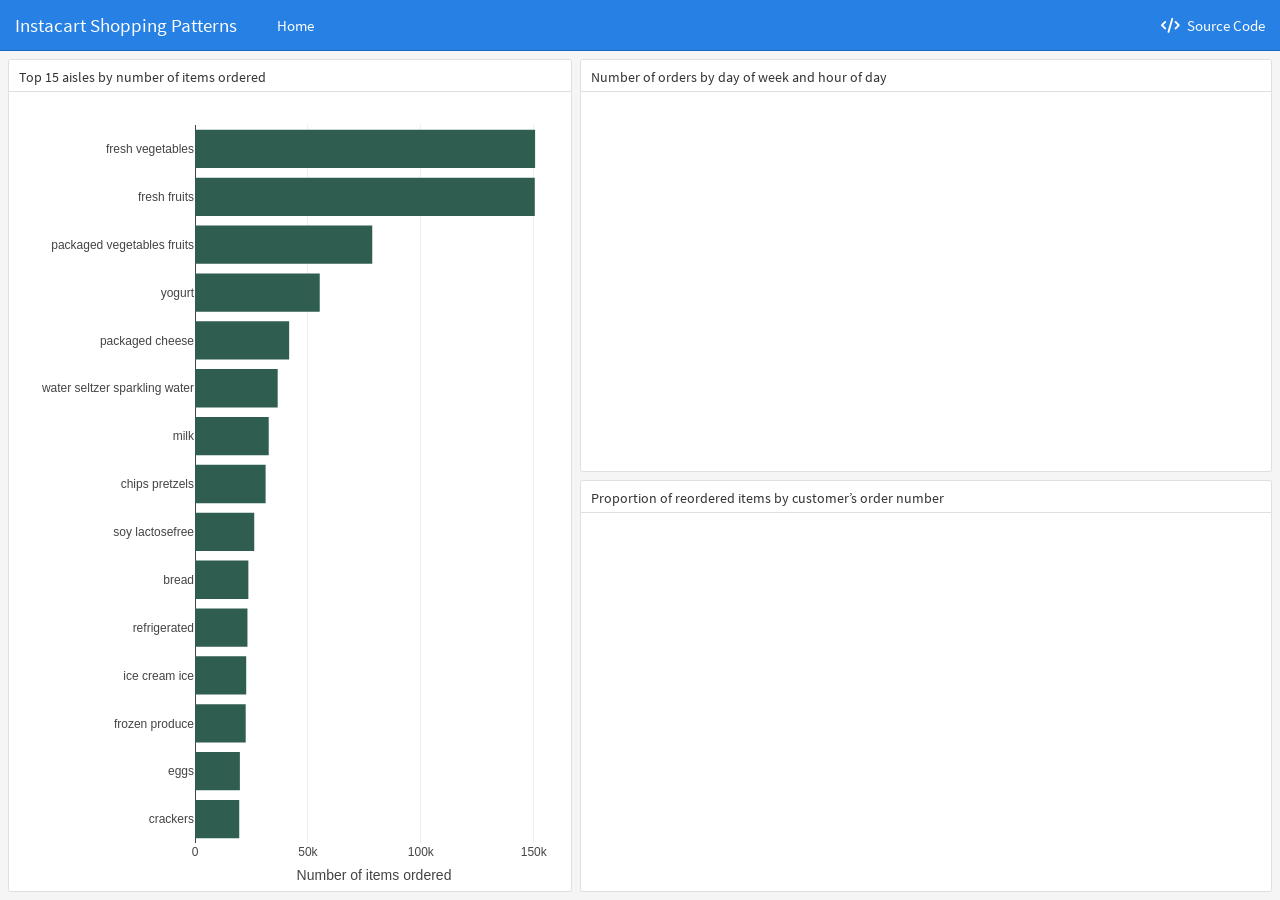
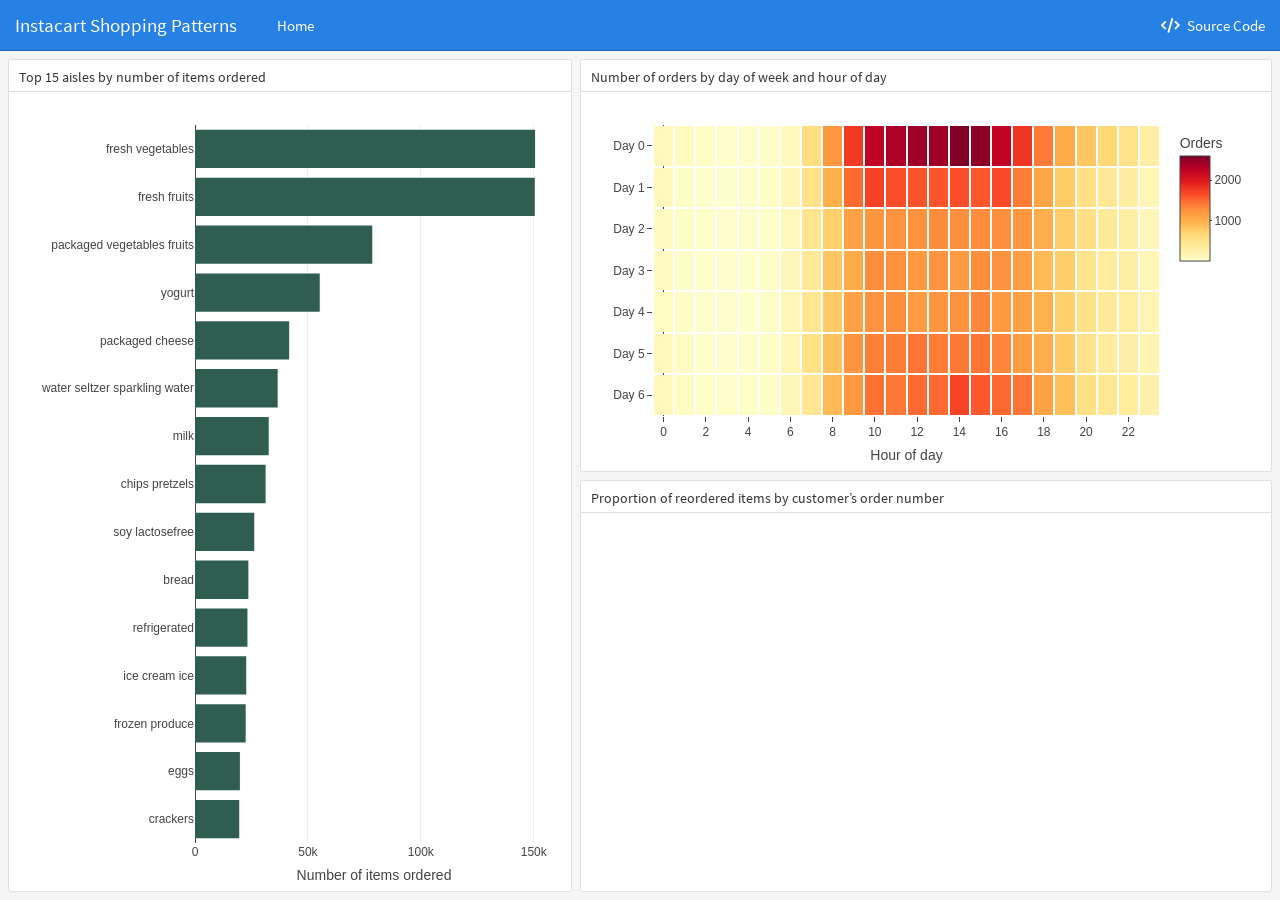
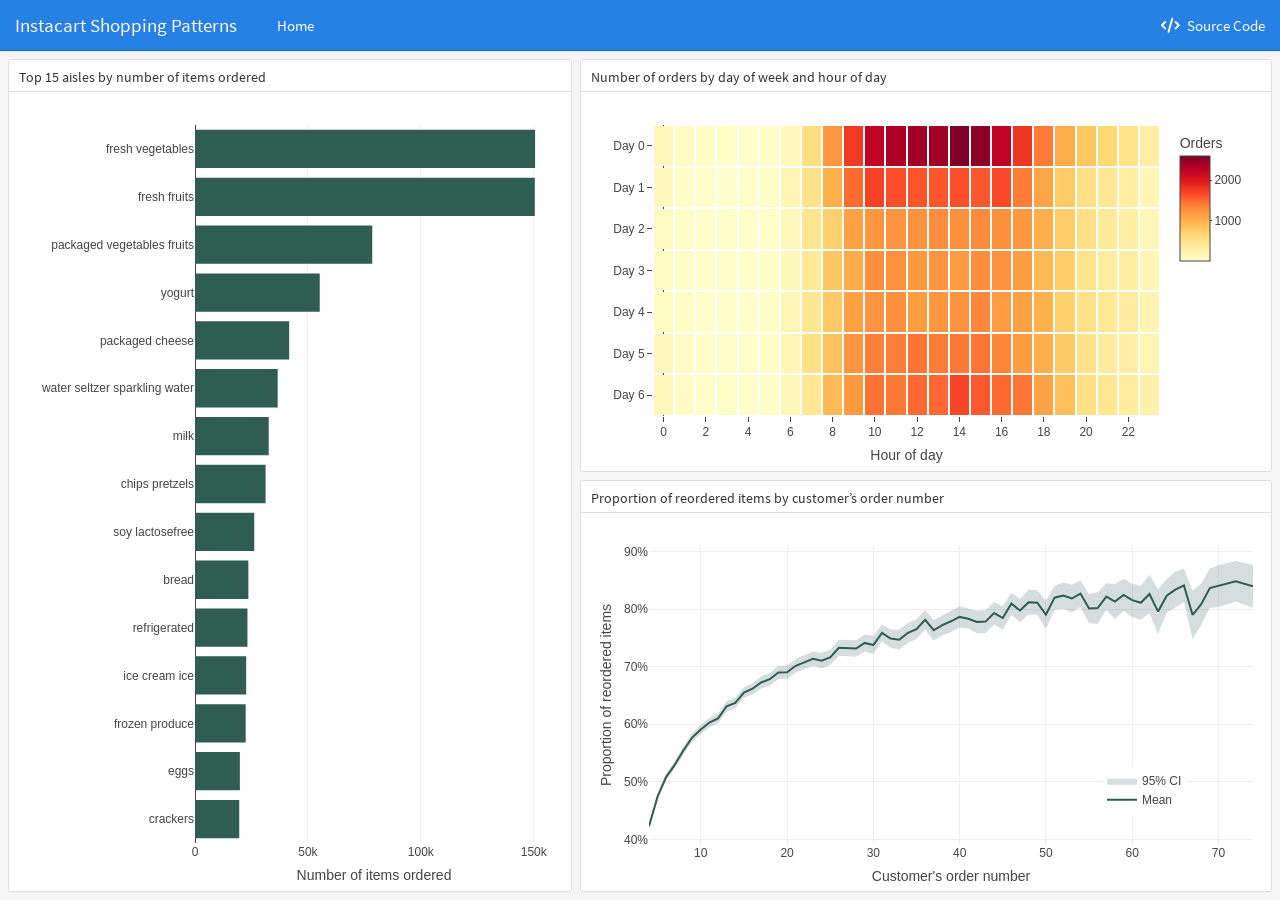
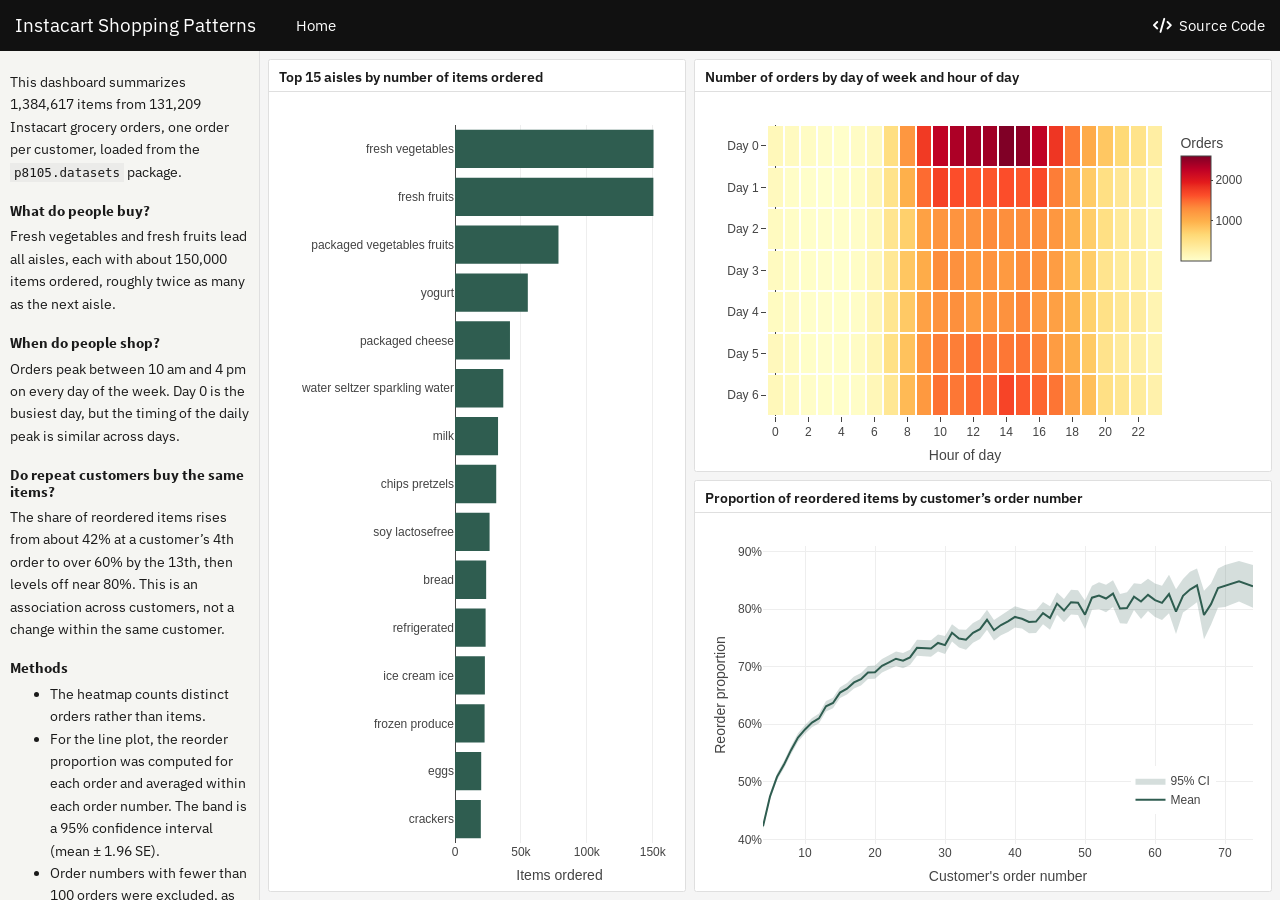
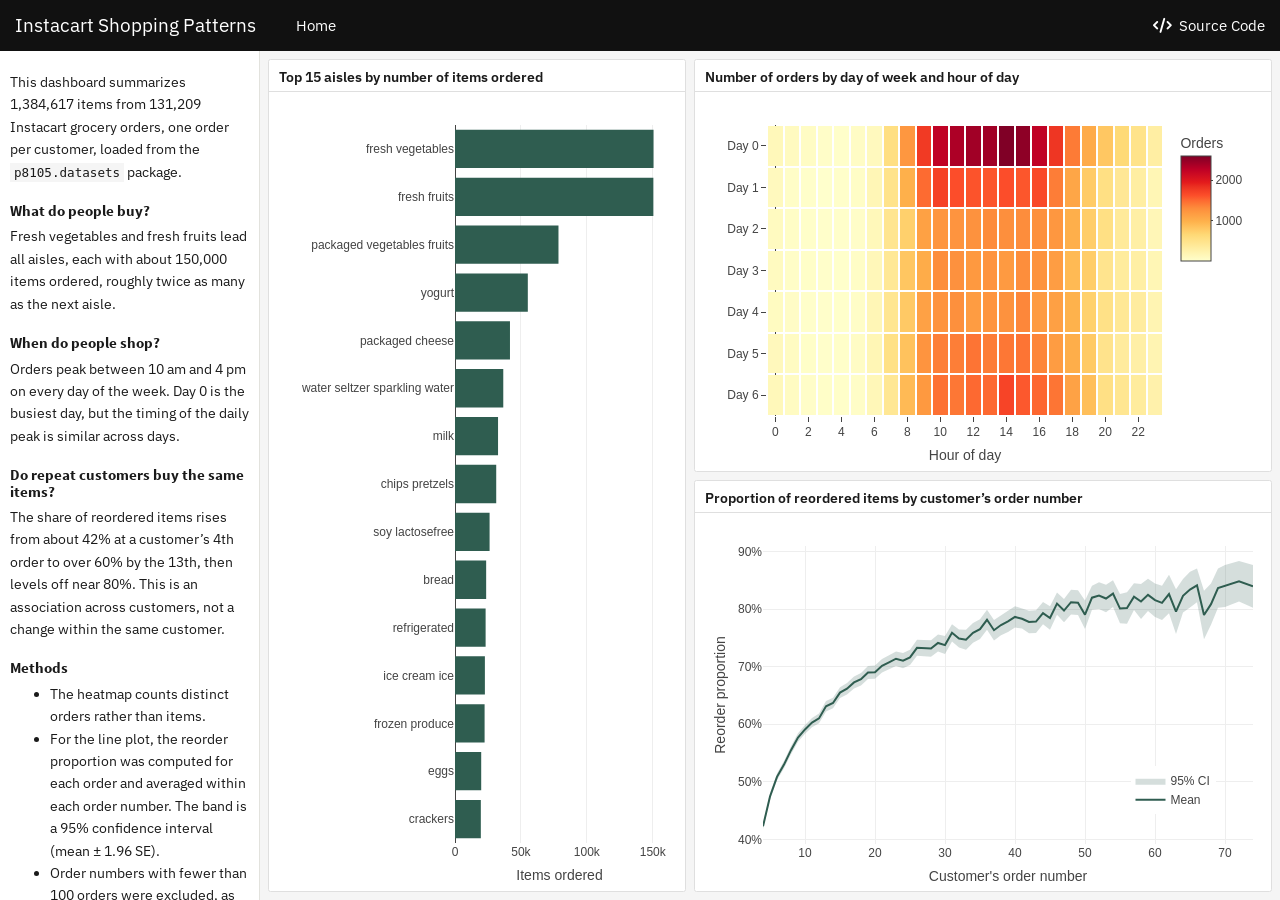
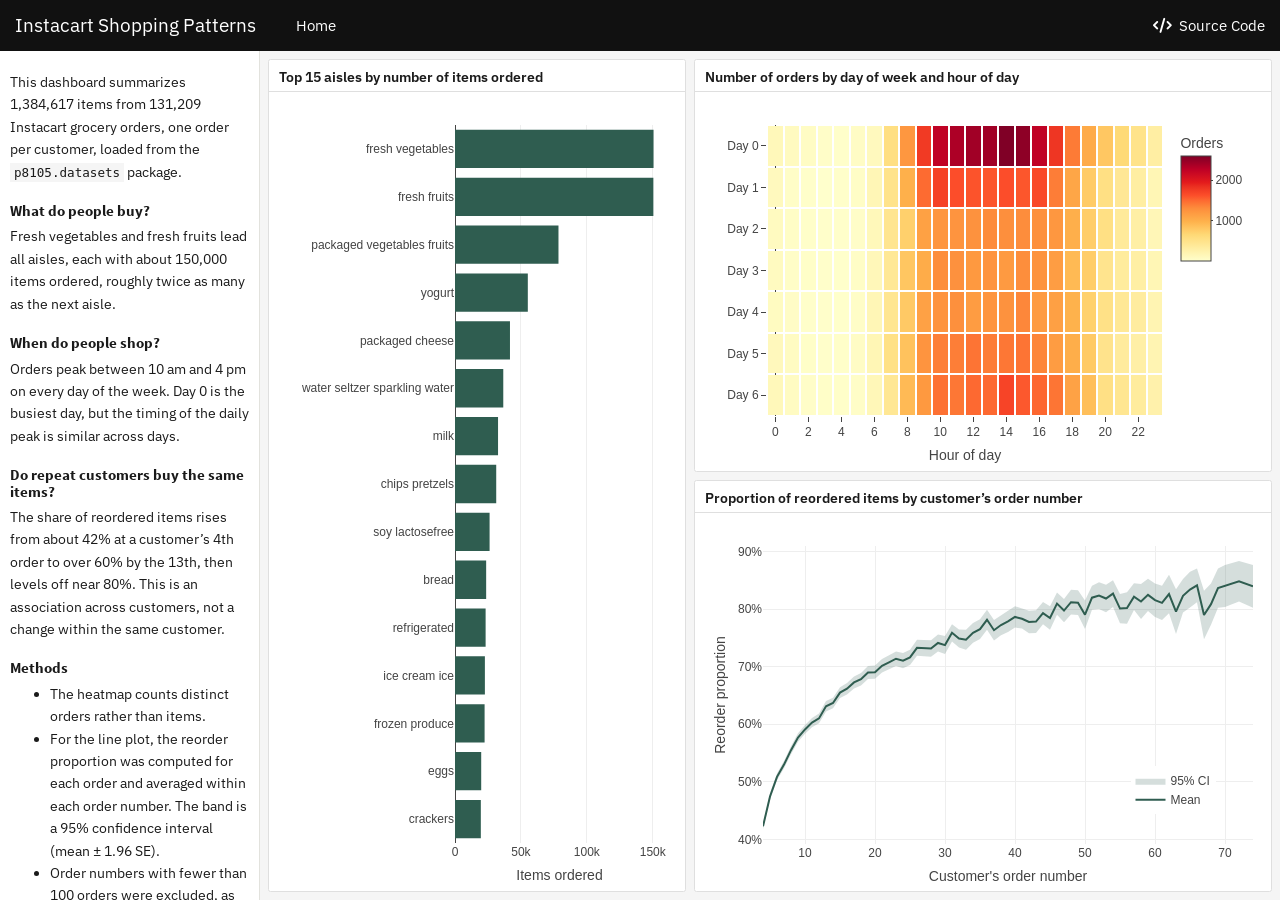
